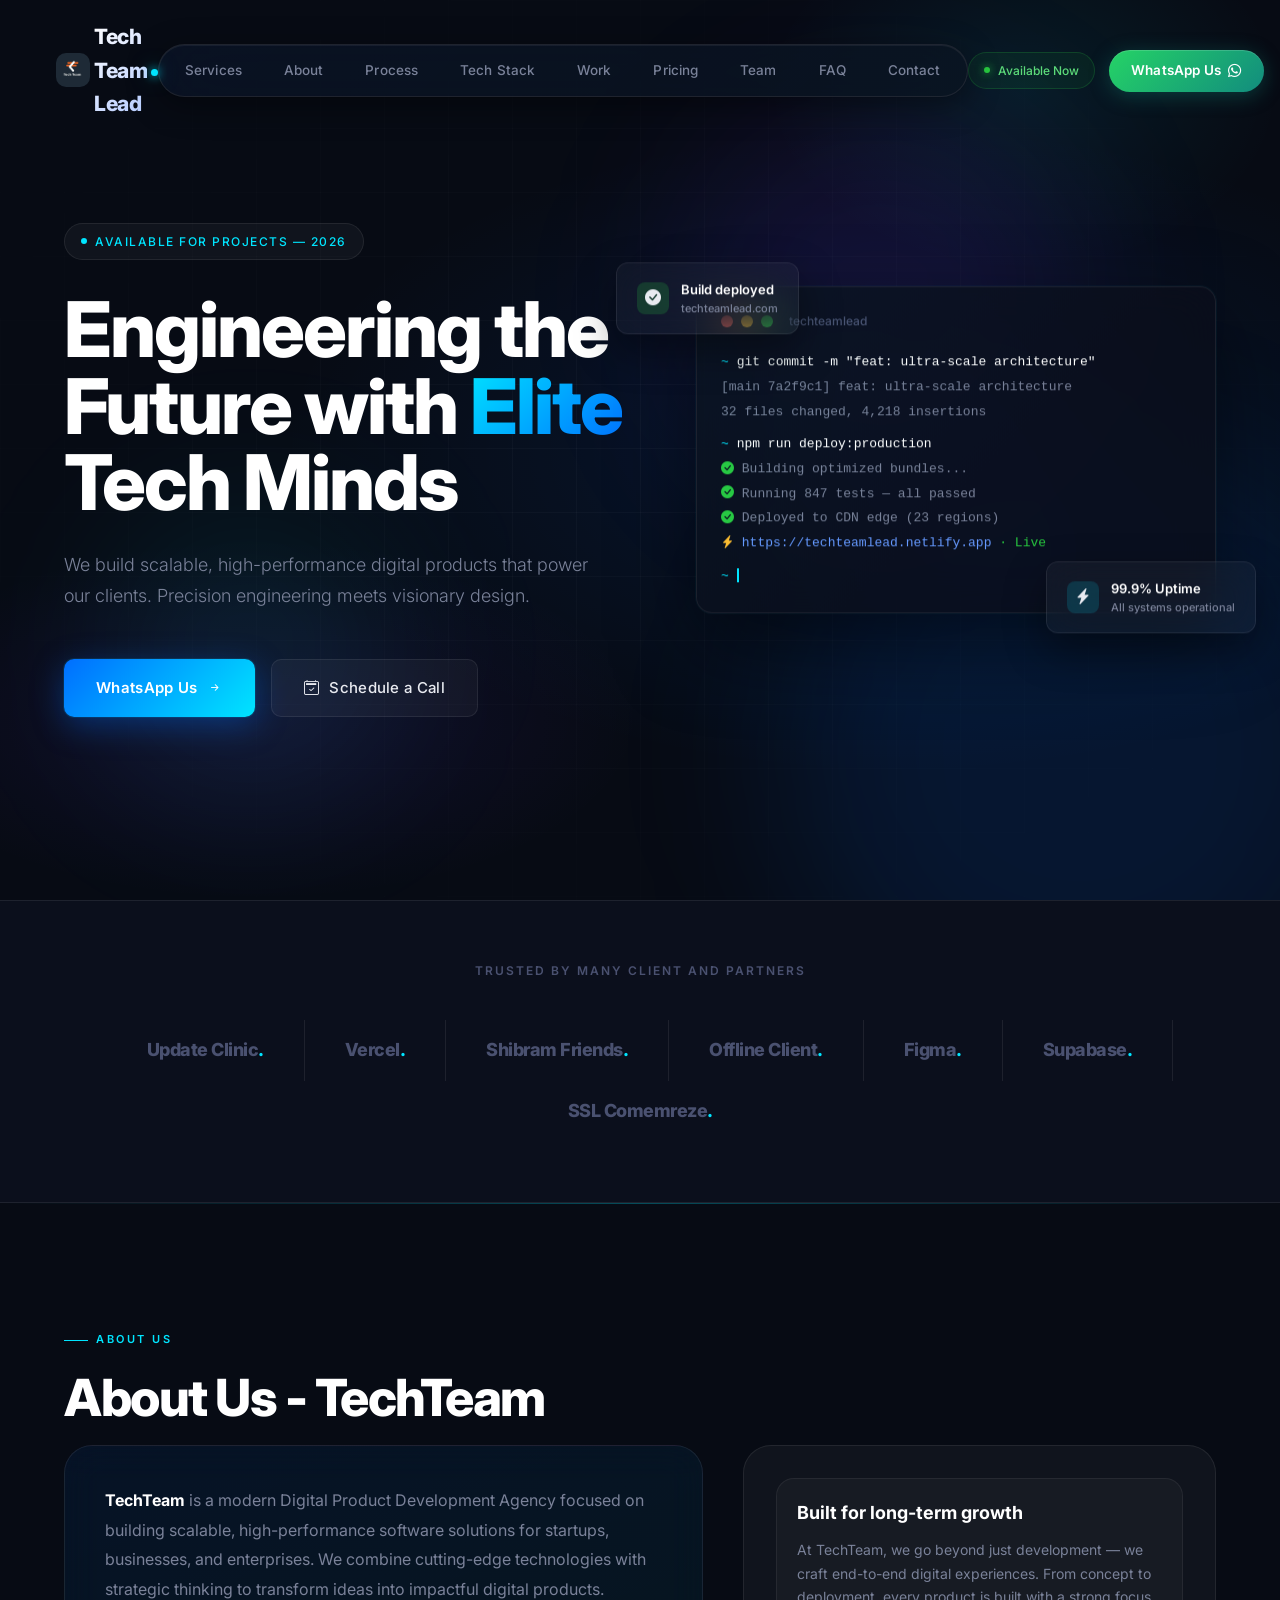
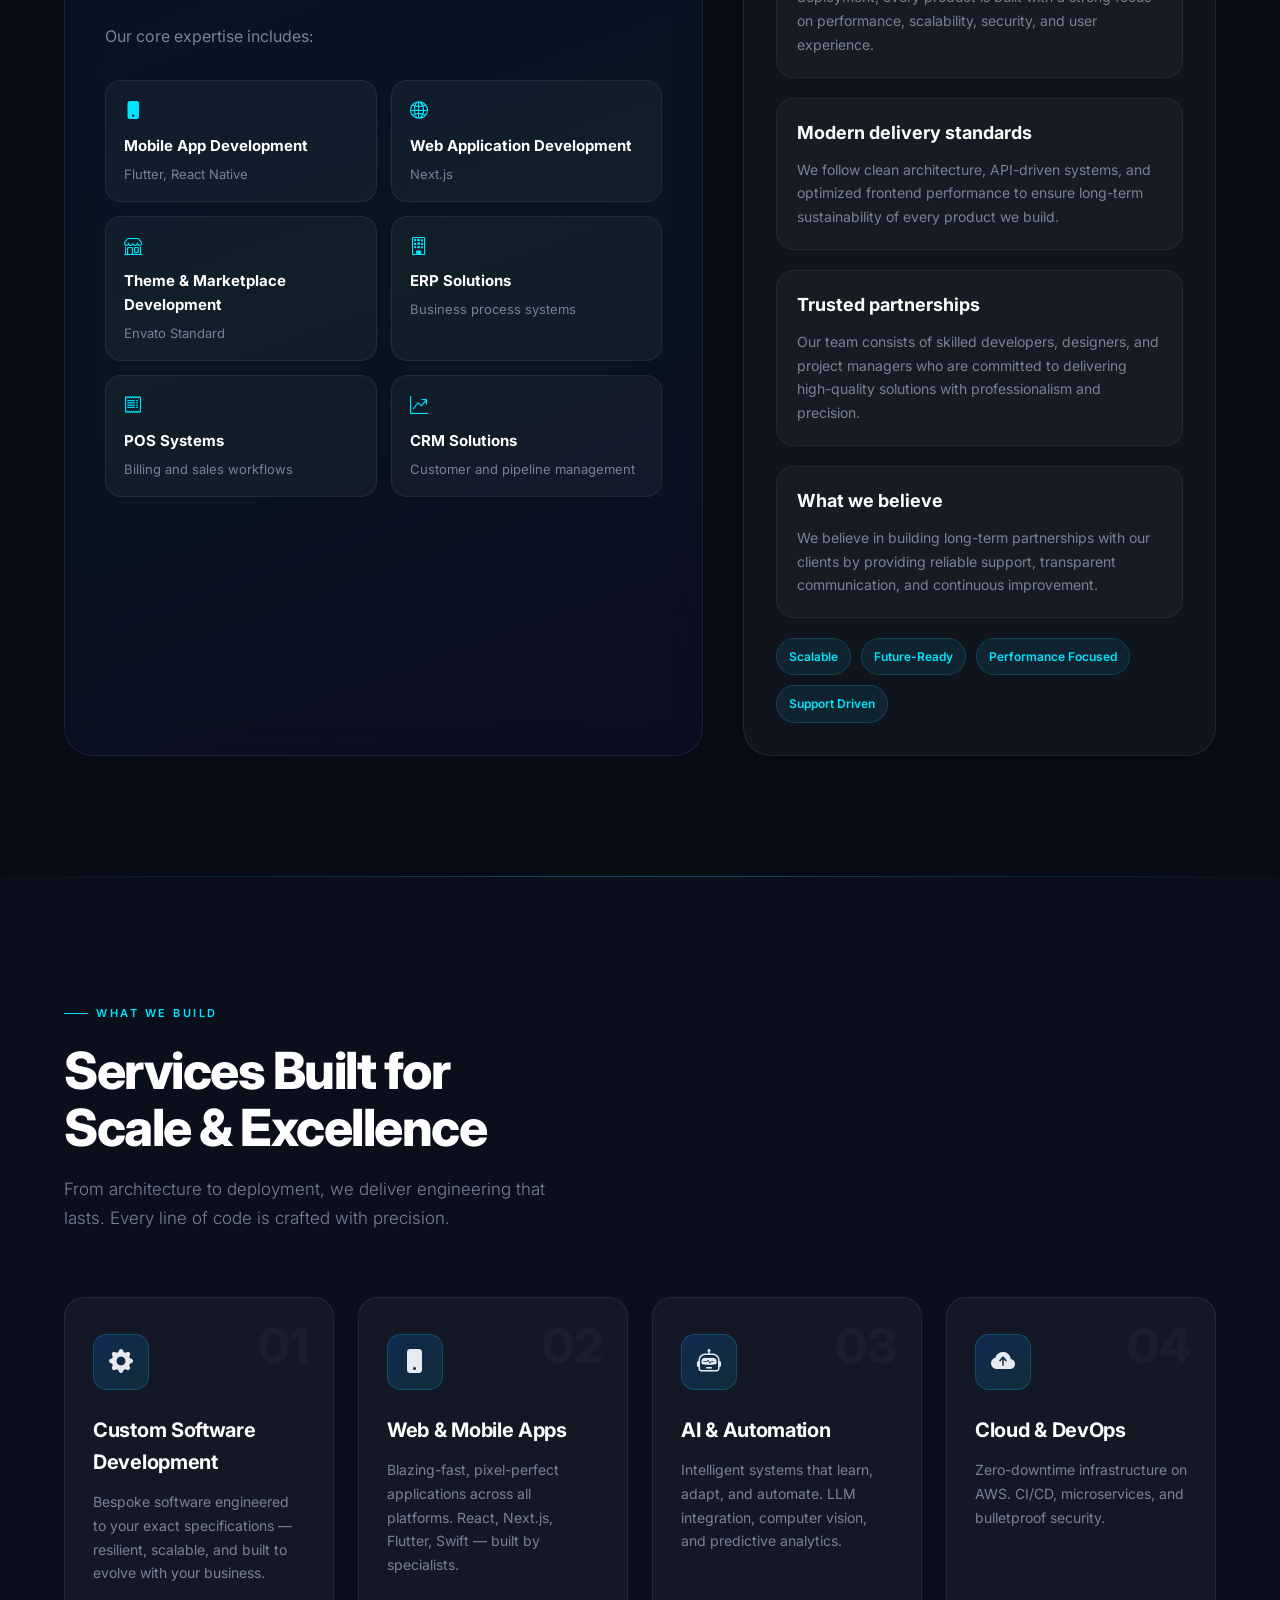
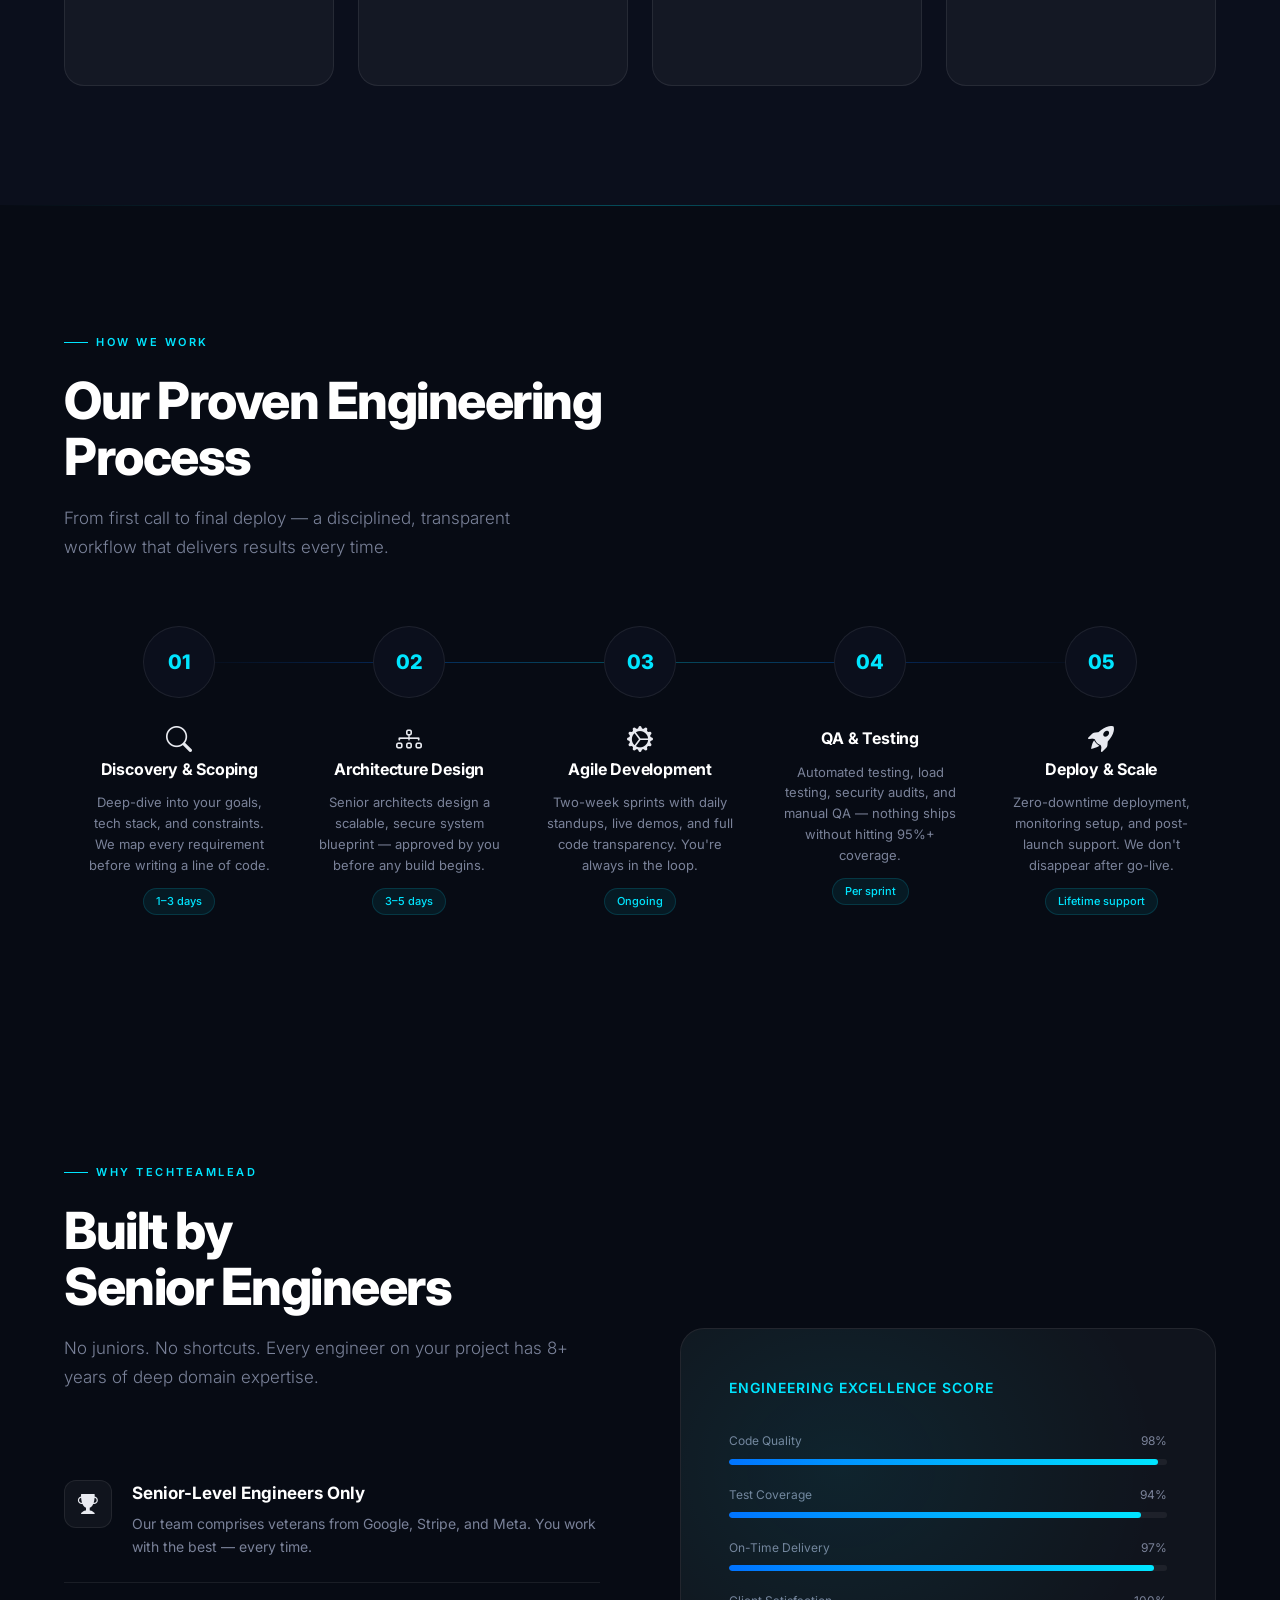
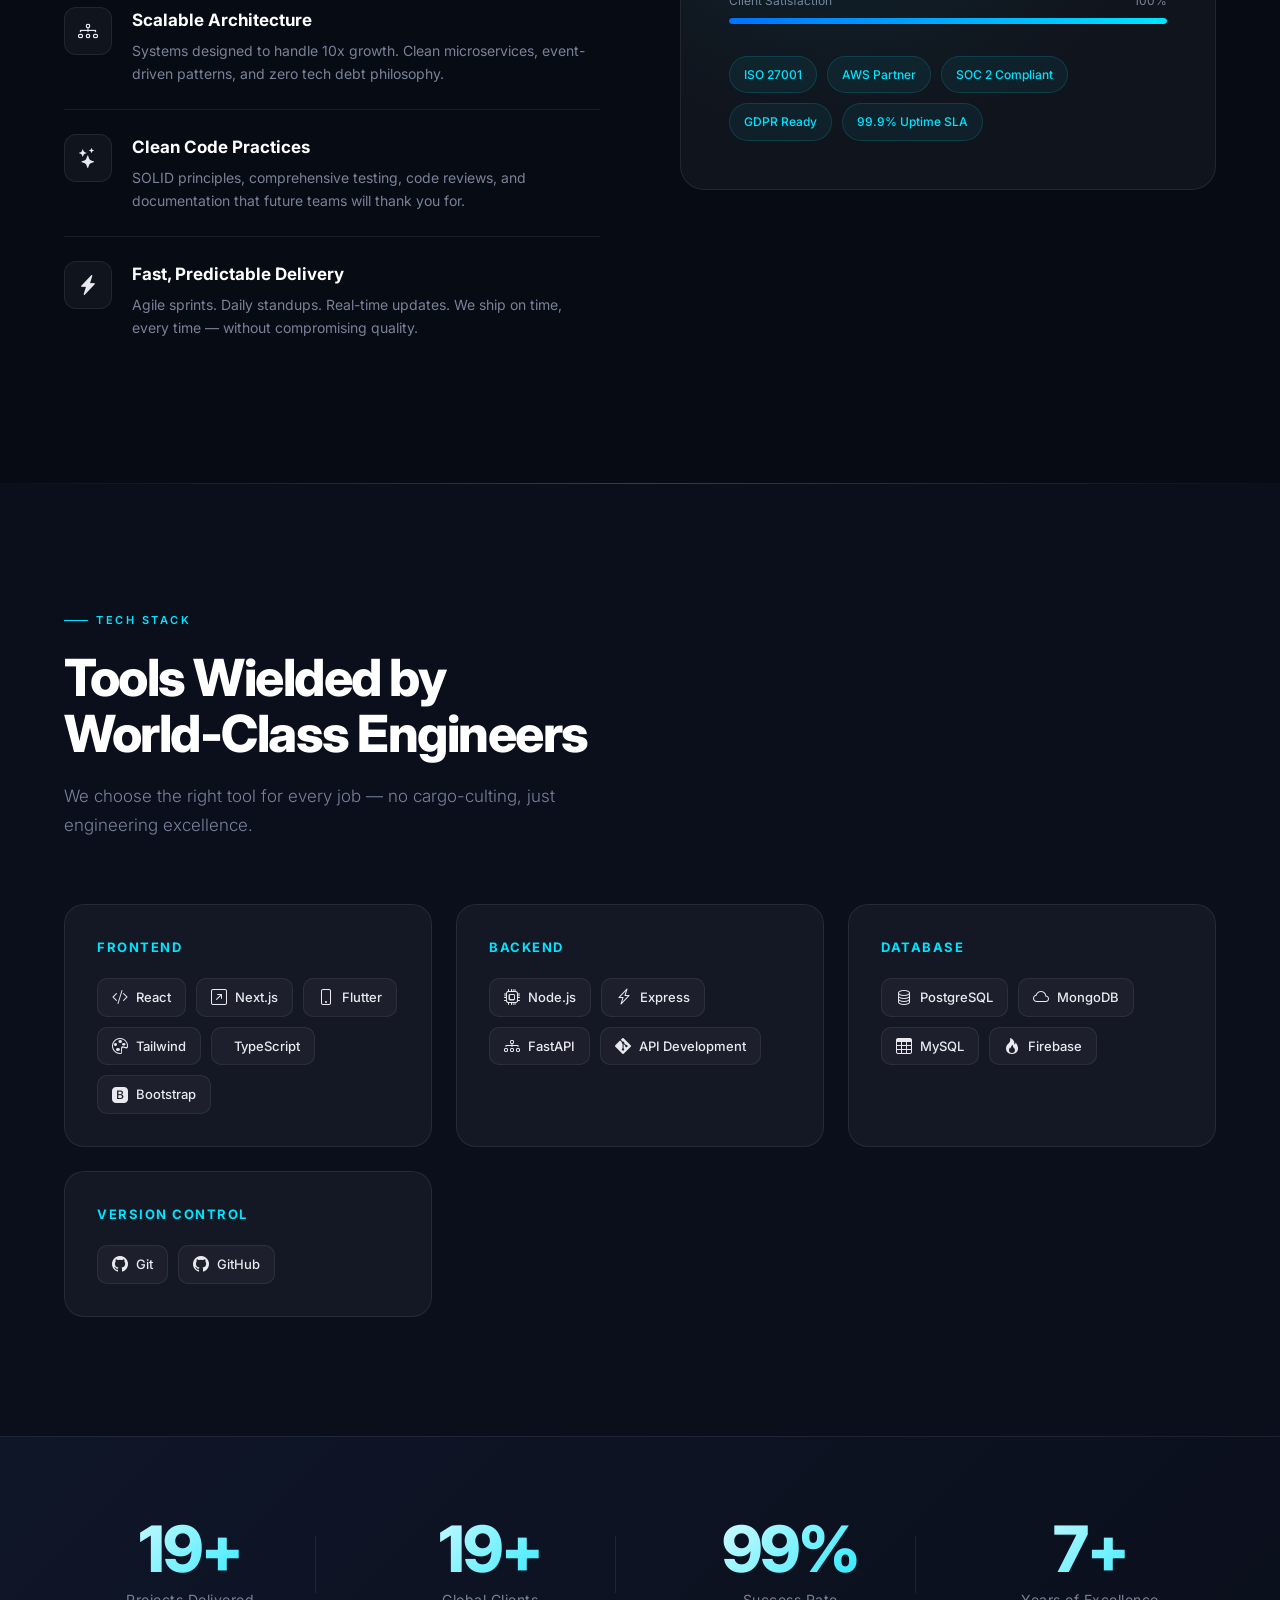
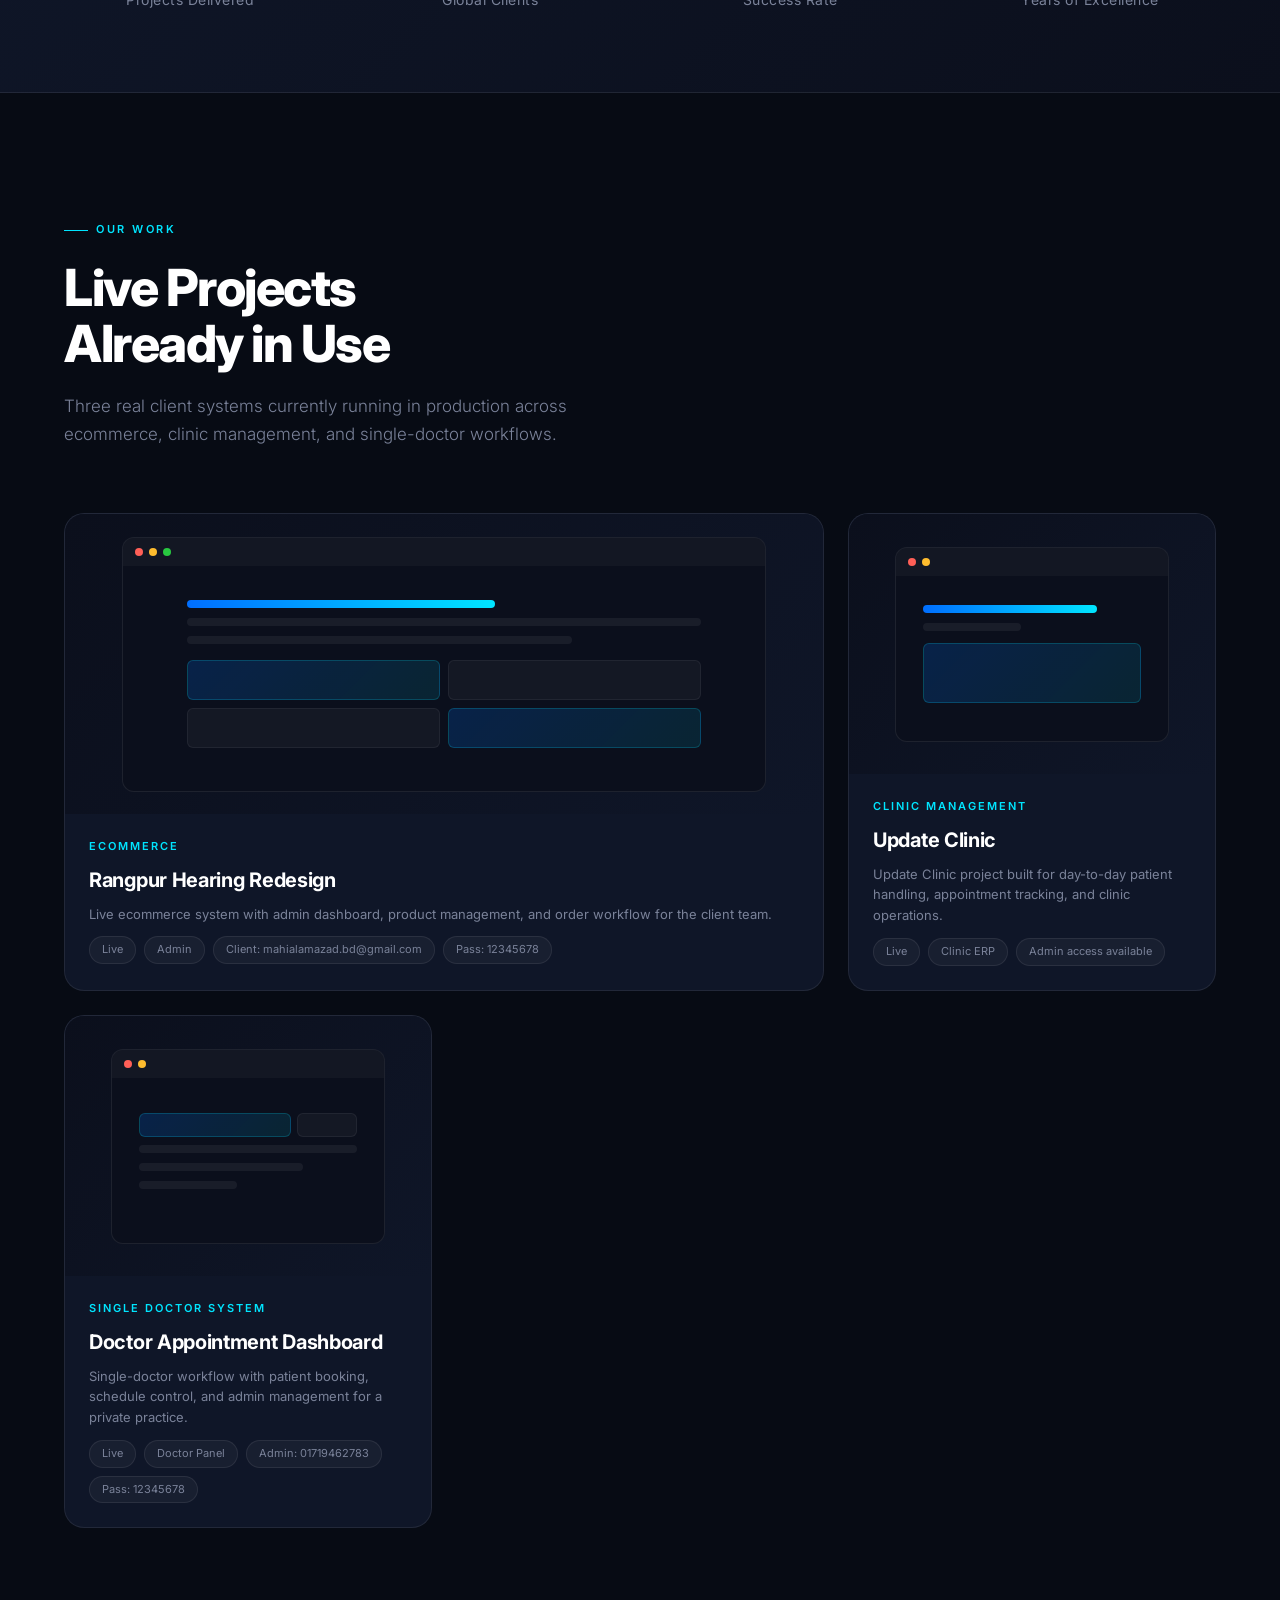
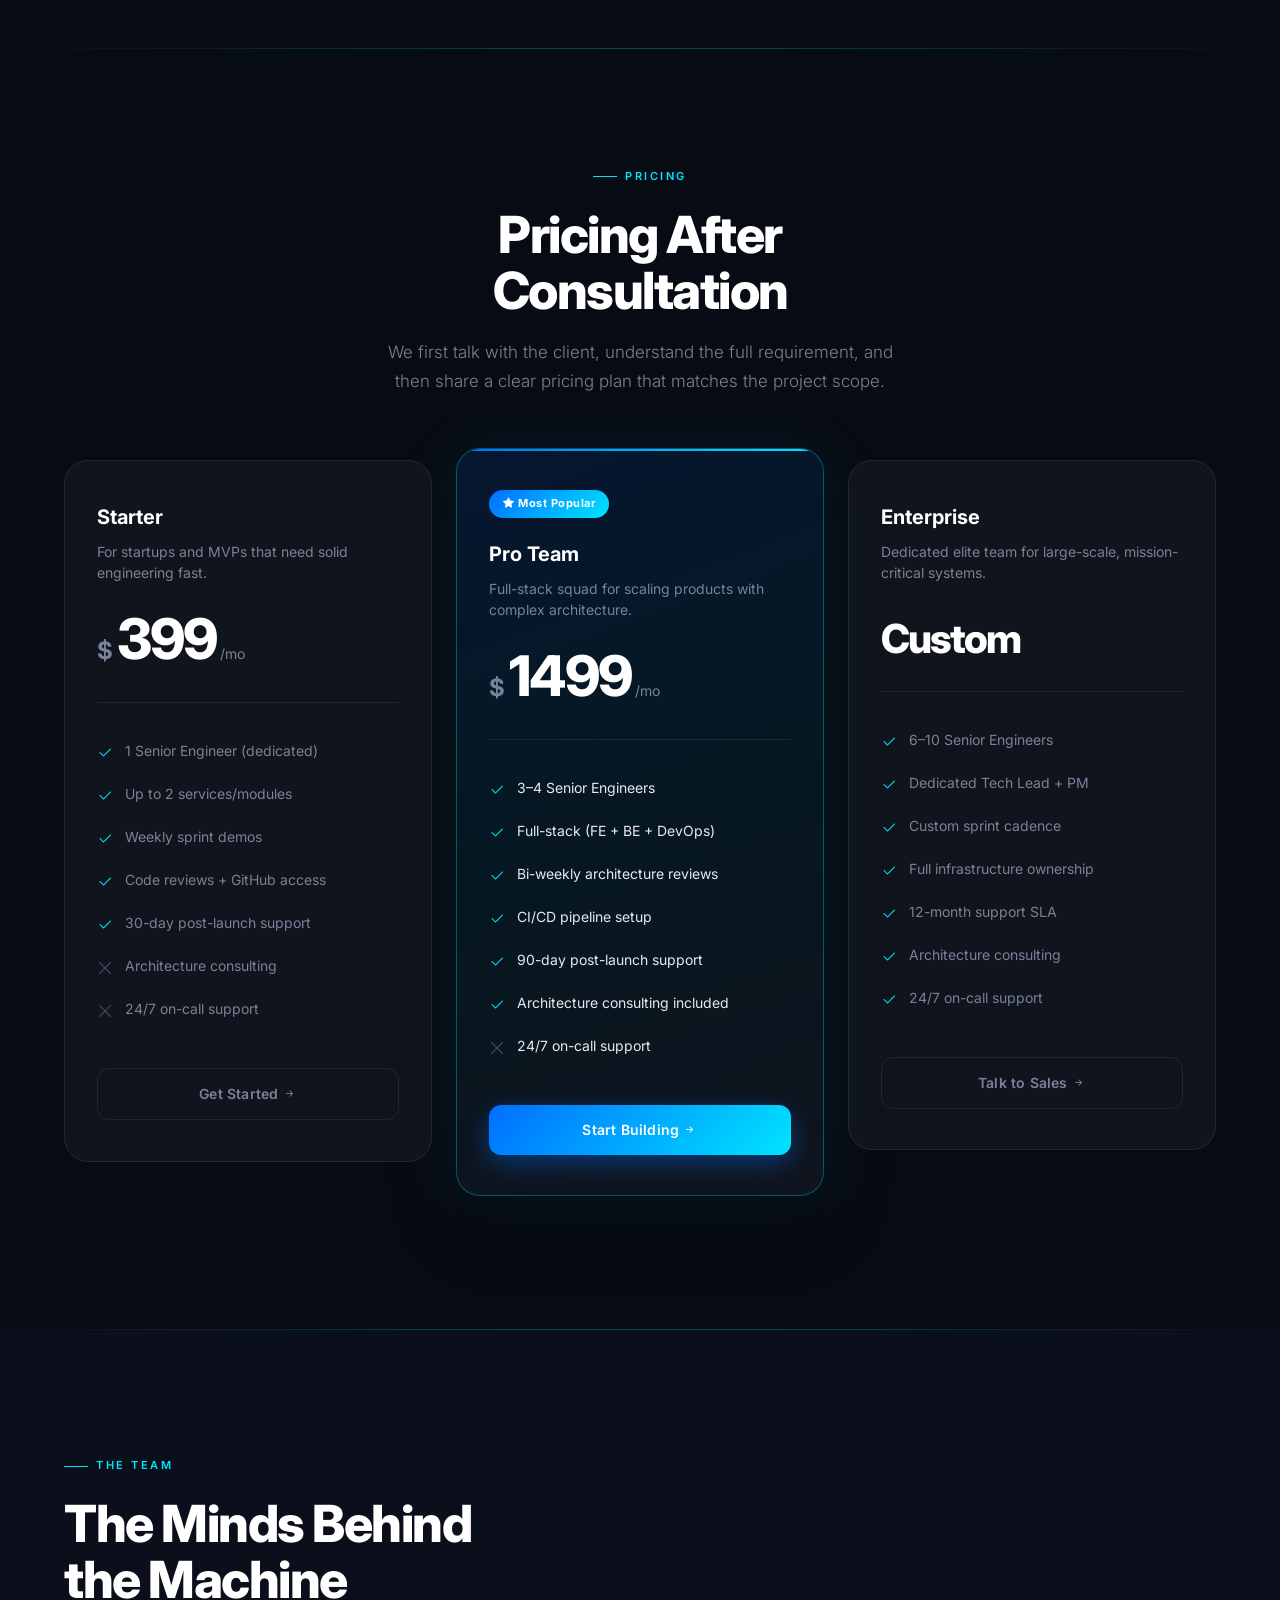
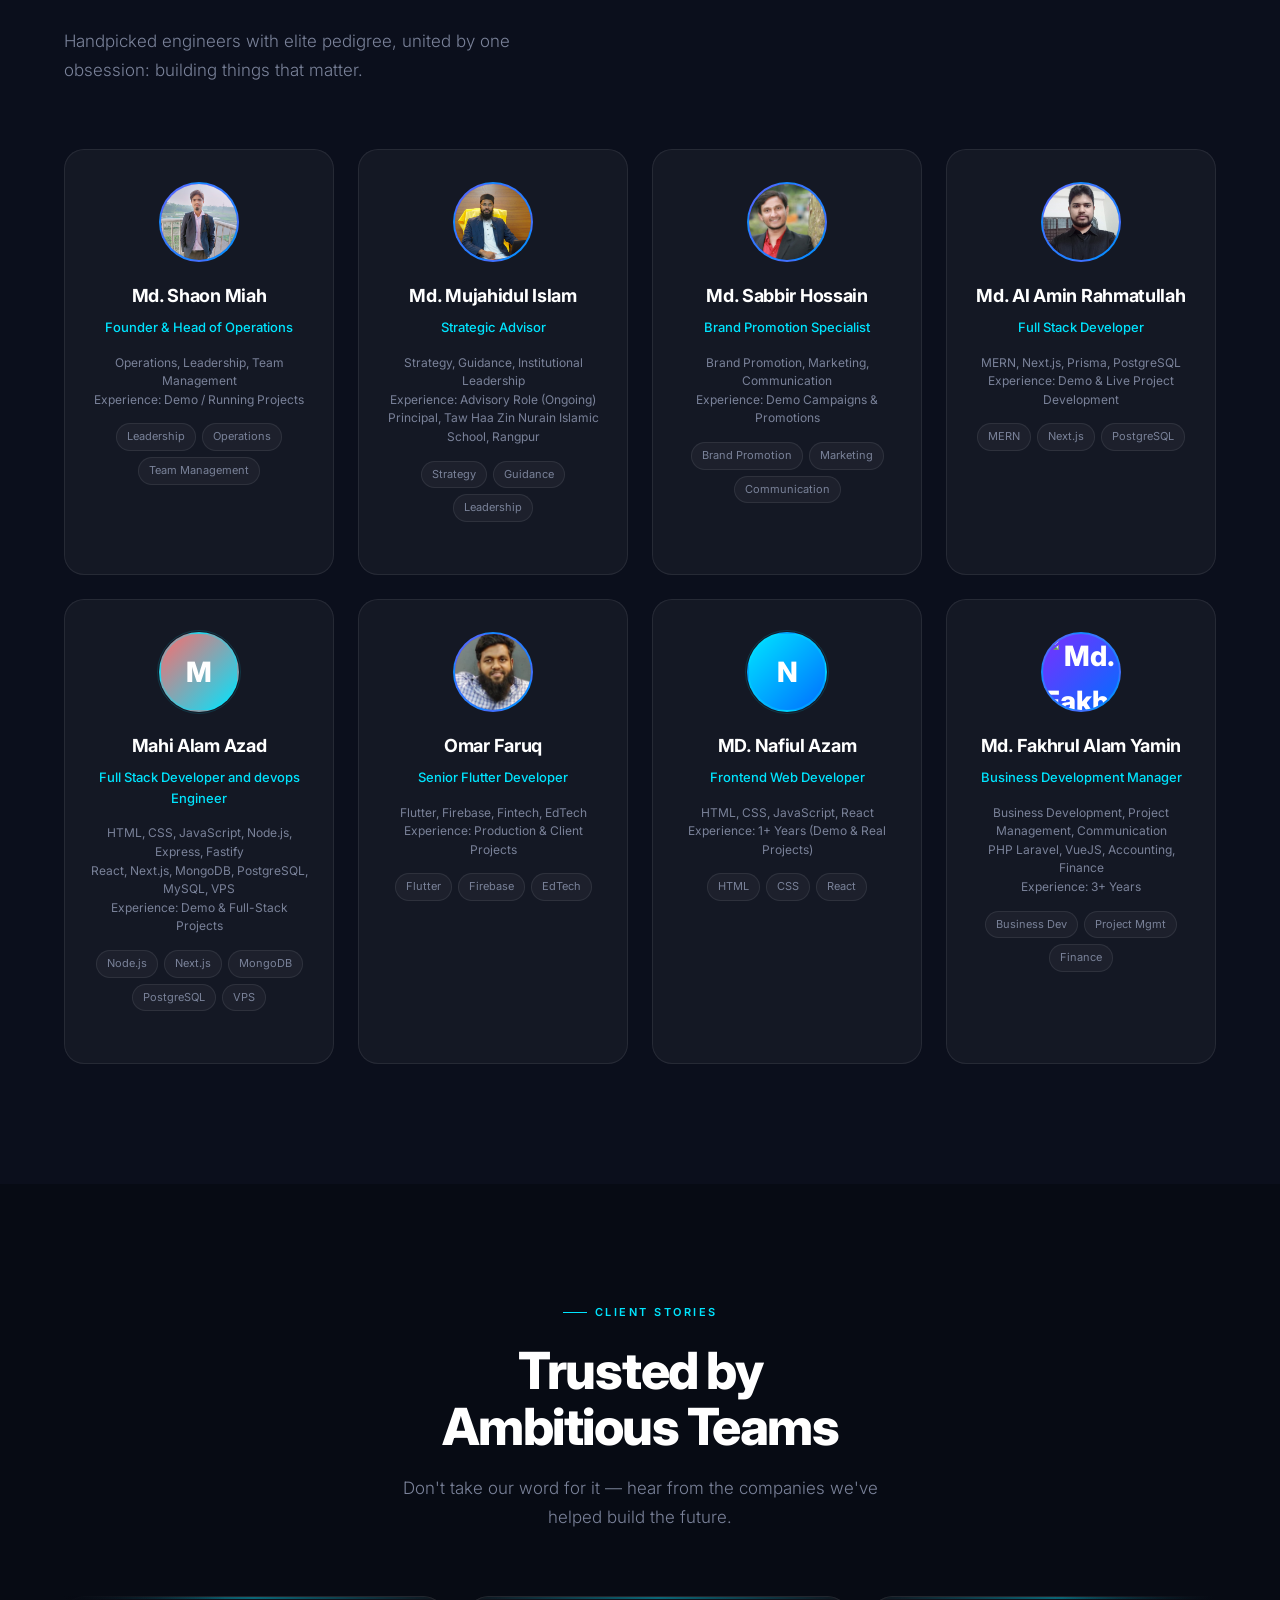
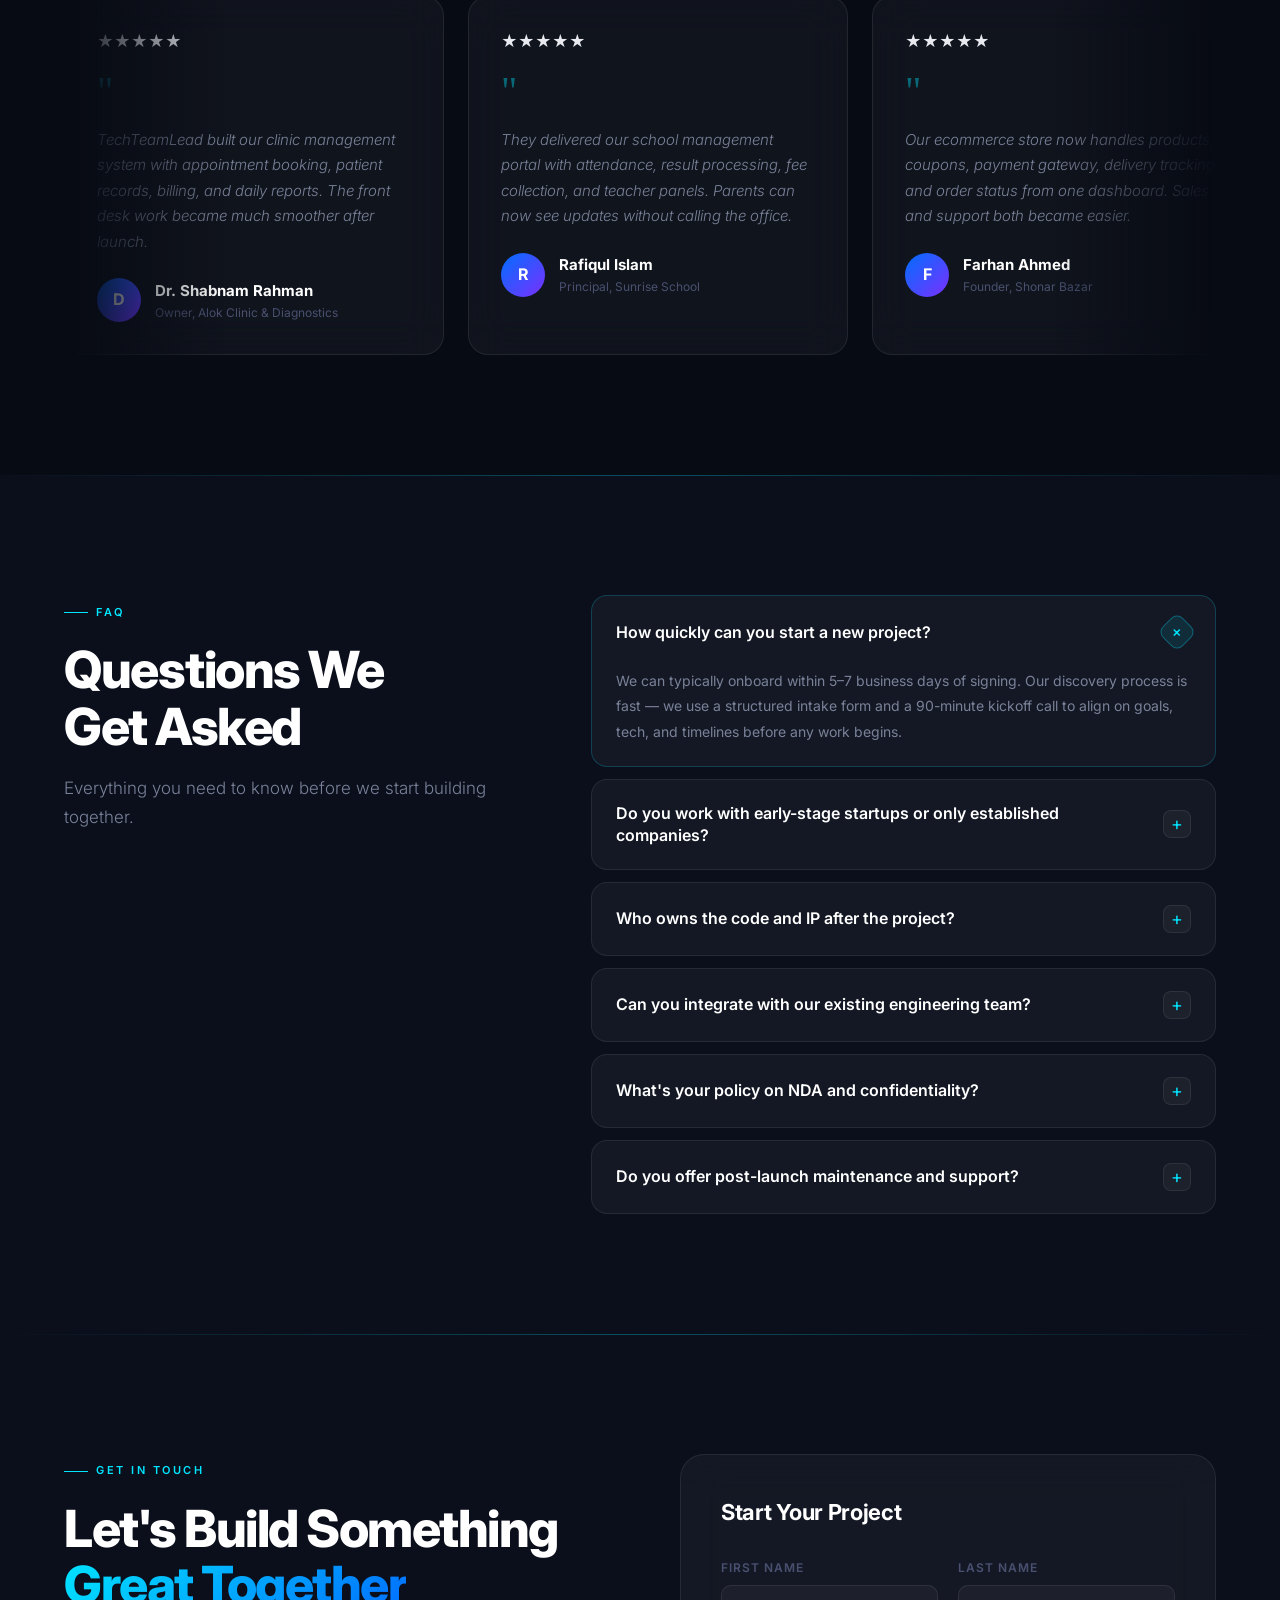
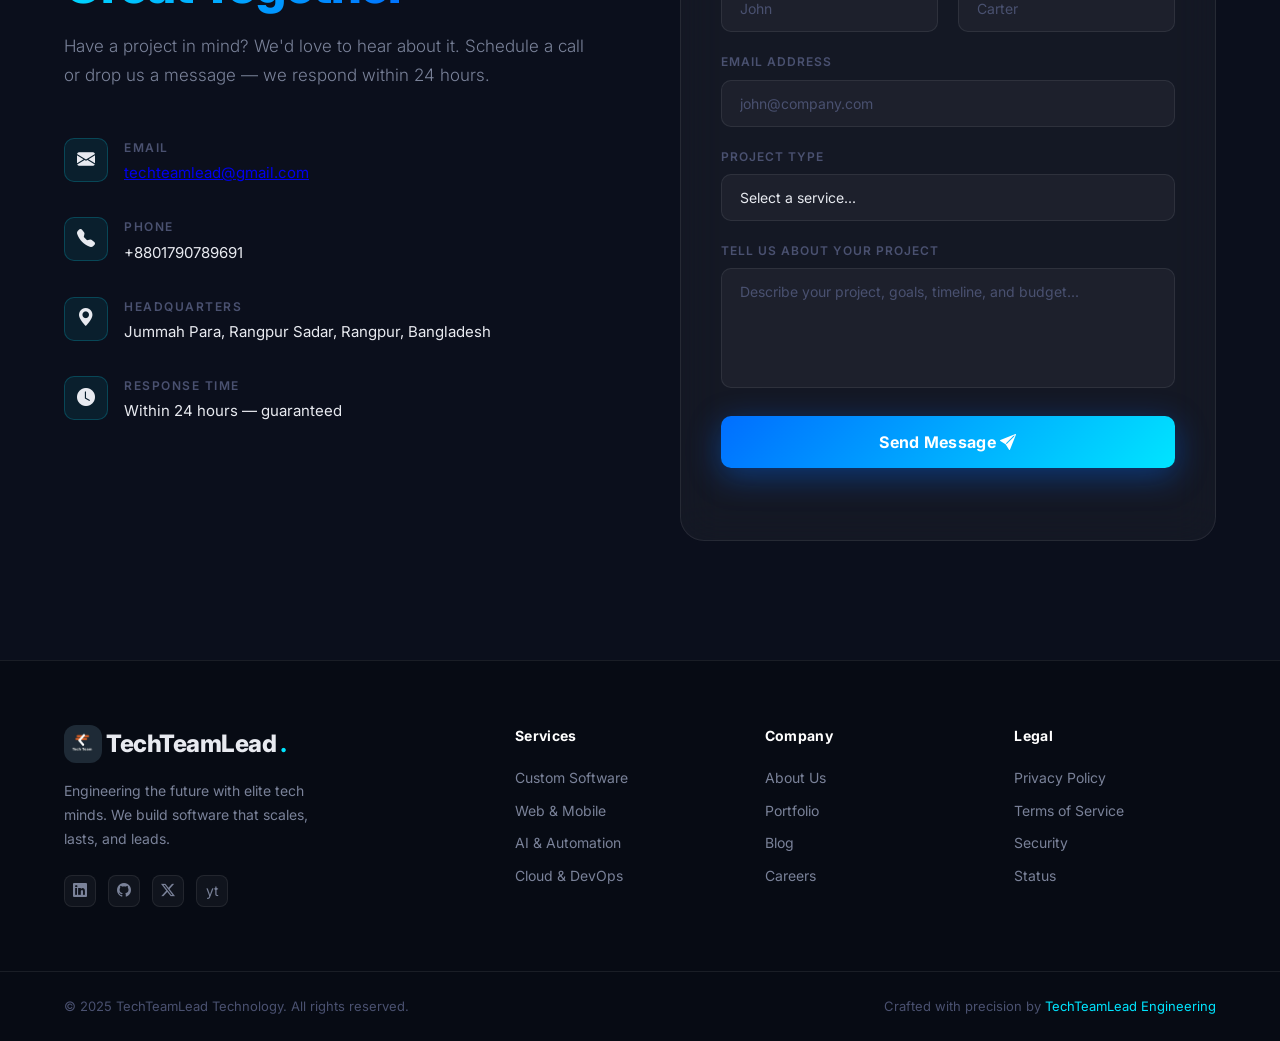
==== index.html @ 4267aa94 "not important commit" ====
<!doctype html>
<html lang="en">
  <head>
    <meta charset="UTF-8" />
    <meta name="viewport" content="width=device-width, initial-scale=1.0" />
    <title>TechTeamLead | Custom Software, Web Apps, AI & DevOps</title>
    <meta
      name="description"
      content="TechTeamLead builds scalable custom software, web and mobile apps, AI automation, cloud infrastructure, and DevOps solutions for modern businesses."
    />
    <meta
      name="keywords"
      content="tech team, techteam, tech team lead, TechTeamLead, teachteamleaad, custom software development, web app development, AI automation, cloud devops"
    />
    <meta name="robots" content="index,follow,max-image-preview:large" />
    <link rel="canonical" href="https://techteamlead.netlify.app/" />
    <meta name="author" content="TechTeamLead" />
    <meta name="application-name" content="TechTeamLead" />
    <meta name="apple-mobile-web-app-title" content="TechTeamLead" />
    <meta property="og:type" content="website" />
    <meta property="og:locale" content="en_US" />
    <meta
      property="og:title"
      content="TechTeamLead | Custom Software, Web Apps, AI & DevOps"
    />
    <meta
      property="og:description"
      content="TechTeamLead builds scalable custom software, web and mobile apps, AI automation, cloud infrastructure, and DevOps solutions for modern businesses."
    />
    <meta property="og:url" content="https://techteamlead.netlify.app/" />
    <meta property="og:image" content="/images/logo.jpeg" />
    <meta name="twitter:card" content="summary_large_image" />
    <meta
      name="twitter:title"
      content="TechTeamLead | Custom Software, Web Apps, AI & DevOps"
    />
    <meta
      name="twitter:description"
      content="TechTeamLead builds scalable custom software, web and mobile apps, AI automation, cloud infrastructure, and DevOps solutions for modern businesses."
    />
    <meta name="twitter:image" content="/images/logo.jpeg" />
    <meta name="theme-color" content="#070b14" />
    <link rel="icon" href="/images/logo.jpeg" />
    <link rel="apple-touch-icon" href="/images/logo.jpeg" />
    <script type="application/ld+json">
      {
        "@context": "https://schema.org",
        "@graph": [
          {
            "@type": "Organization",
            "name": "TechTeamLead",
            "url": "https://techteamlead.netlify.app/",
            "logo": "https://techteamlead.netlify.app/images/logo.jpeg"
          },
          {
            "@type": "WebSite",
            "name": "TechTeamLead",
            "url": "https://techteamlead.netlify.app/",
            "description": "TechTeamLead builds scalable custom software, web and mobile apps, AI automation, cloud infrastructure, and DevOps solutions for modern businesses."
          }
        ]
      }
    </script>
    <link rel="preconnect" href="https://fonts.googleapis.com" />
    <link
      href="https://fonts.googleapis.com/css2?family=Inter:wght@300;400;500;600;700;800&display=swap"
      rel="stylesheet"
    />
    <link
      rel="stylesheet"
      href="https://cdn.jsdelivr.net/npm/bootstrap-icons@1.11.3/font/bootstrap-icons.min.css"
    />
    <link rel="stylesheet" href="styles.css" />
  </head>
  <body>
    <!-- Cursor -->
    <div
      class="cursor"
      id="cursorDot"
      style="position: fixed; pointer-events: none; z-index: 9999"
    >
      <div
        style="
          width: 8px;
          height: 8px;
          background: #00e5ff;
          border-radius: 50%;
          transform: translate(-50%, -50%);
        "
      ></div>
    </div>
    <div
      class="cursor"
      id="cursorRing"
      style="position: fixed; pointer-events: none; z-index: 9998"
    >
      <div
        style="
          width: 40px;
          height: 40px;
          border: 1px solid rgba(0, 229, 255, 0.5);
          border-radius: 50%;
          transform: translate(-50%, -50%);
          transition: all 0.12s;
        "
      ></div>
    </div>

    <!-- NAV -->
    <header class="nav-wrapper" id="navbar">
      <a href="#hero" class="nav-logo">
        <img
          class="brand-mark"
          src="images/logo.jpeg"
          alt="TechTeamLead logo"
        />
        <span class="nav-logo-text">Tech Team Lead</span>
        <span class="nav-logo-dot"></span>
      </a>

      <nav class="nav-pill" id="navPill">
        <div class="nav-hover-bg" id="navHoverBg"></div>
        <a href="#services" class="active">Services</a>
        <a href="#about">About</a>
        <a href="#process">Process</a>
        <a href="#techstack">Tech Stack</a>
        <a href="#portfolio">Work</a>
        <a href="#pricing">Pricing</a>
        <a href="#team">Team</a>
        <a href="#faq">FAQ</a>
        <a href="#contact">Contact</a>
      </nav>

      <div class="nav-right">
        <div class="nav-status">
          <span class="nav-status-dot"></span>
          Available Now
        </div>
        <a
          href="https://wa.me/8801790789691?text=Hi%20TechTeamLead%2C%20I%27d%20like%20to%20start%20a%20project."
          class="nav-cta whatsapp-cta"
          target="_blank"
          rel="noopener noreferrer"
        >
          WhatsApp Us
          <i class="nav-cta-arrow bi bi-whatsapp" aria-hidden="true"></i>
        </a>
        <button
          class="nav-hamburger"
          id="hamburgerBtn"
          onclick="toggleMobileMenu()"
        >
          <span></span><span></span><span></span>
        </button>
      </div>
    </header>

    <!-- Mobile menu -->
    <div class="nav-mobile" id="mobileMenu">
      <div class="nav-mobile-header">
        <div class="nav-mobile-brand">
          <span>TechTeamLead</span>
          <span>Mobile Menu</span>
        </div>
      </div>

      <a href="#services" onclick="toggleMobileMenu(false)">Services</a>
      <a href="#about" onclick="toggleMobileMenu(false)">About</a>
      <a href="#process" onclick="toggleMobileMenu(false)">Process</a>
      <a href="#techstack" onclick="toggleMobileMenu(false)">Tech Stack</a>
      <a href="#portfolio" onclick="toggleMobileMenu(false)">Work</a>
      <a href="#pricing" onclick="toggleMobileMenu(false)">Pricing</a>
      <a href="#team" onclick="toggleMobileMenu(false)">Team</a>
      <a href="#faq" onclick="toggleMobileMenu(false)">FAQ</a>
      <a href="#contact" onclick="toggleMobileMenu(false)">Contact</a>

      <div class="nav-mobile-footer">
        <a
          href="https://wa.me/8801790789691?text=Hi%20TechTeamLead%2C%20I%27d%20like%20to%20start%20a%20project."
          class="nav-cta whatsapp-cta nav-mobile-cta"
          target="_blank"
          rel="noopener noreferrer"
          onclick="toggleMobileMenu(false)"
          >WhatsApp Us <i class="bi bi-whatsapp" aria-hidden="true"></i
        ></a>
        <div style="margin-top: 12px">
          Fast replies · Premium delivery · Bangladesh based
        </div>
      </div>
    </div>

    <!-- HERO -->
    <section class="hero" id="hero">
      <div class="hero-bg"></div>
      <div class="hero-grid"></div>
      <div class="hero-orb hero-orb-1"></div>
      <div class="hero-orb hero-orb-2"></div>
      <div class="hero-orb hero-orb-3"></div>

      <div class="hero-content">
        <div class="hero-badge">
          <span class="hero-badge-dot"></span>
          Available for Projects — 2026
        </div>
        <h1 class="hero-h1">
          Engineering the<br />
          Future with <span class="accent-word">Elite</span><br />
          Tech Minds
        </h1>
        <p class="hero-sub">
          We build scalable, high-performance digital products that power our
          clients. Precision engineering meets visionary design.
        </p>
        <div class="hero-ctas">
          <a
            href="https://wa.me/8801790789691?text=Hi%20TechTeamLead%2C%20I%27d%20like%20to%20start%20a%20project."
            class="btn-primary whatsapp-cta"
            target="_blank"
            rel="noopener noreferrer"
          >
            <span>WhatsApp Us</span>
            <i class="bi bi-arrow-right-short" aria-hidden="true"></i>
          </a>
          <a href="#team" class="btn-secondary">
            <i class="bi bi-calendar2-check" aria-hidden="true"></i>
            <span>Schedule a Call</span>
          </a>
        </div>
      </div>

      <div class="hero-visual">
        <div class="float-card float-card-1">
          <div class="float-icon fi-green">
            <i class="bi bi-check-circle-fill" aria-hidden="true"></i>
          </div>
          <div>
            <div style="font-size: 13px; color: #fff; font-weight: 600">
              Build deployed
            </div>
            <div style="font-size: 11px; color: #7a8299">techteamlead.com</div>
          </div>
        </div>
        <div class="hero-terminal">
          <div class="terminal-header">
            <div class="terminal-dot td1"></div>
            <div class="terminal-dot td2"></div>
            <div class="terminal-dot td3"></div>
            <span class="terminal-title">techteamlead</span>
          </div>
          <div class="terminal-line">
            <span class="tl-prompt">~</span>
            <span class="tl-cmd"
              >git commit -m "feat: ultra-scale architecture"</span
            >
          </div>
          <div class="terminal-line">
            <span class="tl-out"
              >[main 7a2f9c1] feat: ultra-scale architecture</span
            >
          </div>
          <div class="terminal-line">
            <span class="tl-out"> 32 files changed, 4,218 insertions</span>
          </div>
          <div class="terminal-line" style="margin-top: 8px">
            <span class="tl-prompt">~</span>
            <span class="tl-cmd">npm run deploy:production</span>
          </div>
          <div class="terminal-line">
            <span class="tl-green"
              ><i class="bi bi-check-circle-fill" aria-hidden="true"></i
            ></span>
            <span class="tl-out">Building optimized bundles...</span>
          </div>
          <div class="terminal-line">
            <span class="tl-green"
              ><i class="bi bi-check-circle-fill" aria-hidden="true"></i
            ></span>
            <span class="tl-out">Running 847 tests — all passed</span>
          </div>
          <div class="terminal-line">
            <span class="tl-green"
              ><i class="bi bi-check-circle-fill" aria-hidden="true"></i
            ></span>
            <span class="tl-out">Deployed to CDN edge (23 regions)</span>
          </div>
          <div class="terminal-line">
            <span class="tl-yellow"
              ><i class="bi bi-lightning-charge-fill" aria-hidden="true"></i
            ></span>
            <span class="tl-blue">https://techteamlead.netlify.app</span>
            <span class="tl-green">· Live</span>
          </div>
          <div class="terminal-line" style="margin-top: 8px">
            <span class="tl-prompt">~</span> <span class="cursor-blink"></span>
          </div>
        </div>
        <div class="float-card float-card-2">
          <div class="float-icon fi-blue">
            <i class="bi bi-lightning-charge-fill" aria-hidden="true"></i>
          </div>
          <div>
            <div style="font-size: 13px; color: #fff; font-weight: 600">
              99.9% Uptime
            </div>
            <div style="font-size: 11px; color: #7a8299">
              All systems operational
            </div>
          </div>
        </div>
      </div>
    </section>

    <!-- need to edit -->
    <!-- TRUSTED BY -->
    <section class="trusted" id="trusted">
      <div class="trusted-label">Trusted by many client and partners</div>
      <div class="trusted-logos">
        <div class="trusted-logo-item">Update Clinic<span>.</span></div>
        <div class="trusted-logo-item">Vercel<span>.</span></div>
        <div class="trusted-logo-item">Shibram Friends<span>.</span></div>
        <div class="trusted-logo-item">Offline Client<span>.</span></div>
        <div class="trusted-logo-item">Figma<span>.</span></div>
        <div class="trusted-logo-item">Supabase<span>.</span></div>
        <div class="trusted-logo-item">SSL Comemreze<span>.</span></div>
      </div>
    </section>

    <!-- ABOUT -->
    <section class="about" id="about">
      <div class="glow-line" style="top: 0"></div>
      <div class="section-label">About Us</div>
      <h2 class="section-h2">About Us - TechTeam</h2>
      <div class="about-inner">
        <div class="about-copy reveal">
          <p>
            <strong>TechTeam</strong> is a modern Digital Product Development
            Agency focused on building scalable, high-performance software
            solutions for startups, businesses, and enterprises. We combine
            cutting-edge technologies with strategic thinking to transform ideas
            into impactful digital products.
          </p>
          <p>Our core expertise includes:</p>
          <div class="about-points">
            <div class="about-point">
              <i class="bi bi-phone-fill" aria-hidden="true"></i>
              <h3>Mobile App Development</h3>
              <p>Flutter, React Native</p>
            </div>
            <div class="about-point">
              <i class="bi bi-globe2" aria-hidden="true"></i>
              <h3>Web Application Development</h3>
              <p>Next.js</p>
            </div>
            <div class="about-point">
              <i class="bi bi-shop" aria-hidden="true"></i>
              <h3>Theme & Marketplace Development</h3>
              <p>Envato Standard</p>
            </div>
            <div class="about-point">
              <i class="bi bi-building" aria-hidden="true"></i>
              <h3>ERP Solutions</h3>
              <p>Business process systems</p>
            </div>
            <div class="about-point">
              <i class="bi bi-receipt" aria-hidden="true"></i>
              <h3>POS Systems</h3>
              <p>Billing and sales workflows</p>
            </div>
            <div class="about-point">
              <i class="bi bi-graph-up-arrow" aria-hidden="true"></i>
              <h3>CRM Solutions</h3>
              <p>Customer and pipeline management</p>
            </div>
          </div>
        </div>
        <div class="about-panel reveal reveal-delay-1">
          <div class="about-panel-card">
            <div class="about-panel-title">Built for long-term growth</div>
            <div class="about-panel-text">
              At TechTeam, we go beyond just development — we craft end-to-end
              digital experiences. From concept to deployment, every product is
              built with a strong focus on performance, scalability, security,
              and user experience.
            </div>
          </div>
          <div class="about-panel-card">
            <div class="about-panel-title">Modern delivery standards</div>
            <div class="about-panel-text">
              We follow clean architecture, API-driven systems, and optimized
              frontend performance to ensure long-term sustainability of every
              product we build.
            </div>
          </div>
          <div class="about-panel-card">
            <div class="about-panel-title">Trusted partnerships</div>
            <div class="about-panel-text">
              Our team consists of skilled developers, designers, and project
              managers who are committed to delivering high-quality solutions
              with professionalism and precision.
            </div>
          </div>
          <div class="about-panel-card">
            <div class="about-panel-title">What we believe</div>
            <div class="about-panel-text">
              We believe in building long-term partnerships with our clients by
              providing reliable support, transparent communication, and
              continuous improvement.
            </div>
          </div>
          <div class="about-badges">
            <span class="about-badge">Scalable</span>
            <span class="about-badge">Future-Ready</span>
            <span class="about-badge">Performance Focused</span>
            <span class="about-badge">Support Driven</span>
          </div>
        </div>
      </div>
    </section>

    <!-- SERVICES -->
    <section class="services" id="services">
      <div class="glow-line" style="top: 0"></div>
      <div class="section-label">What We Build</div>
      <h2 class="section-h2">Services Built for<br />Scale & Excellence</h2>
      <p class="section-sub">
        From architecture to deployment, we deliver engineering that lasts.
        Every line of code is crafted with precision.
      </p>

      <div class="services-grid">
        <div class="service-card reveal">
          <div class="service-num">01</div>
          <div class="service-icon">
            <i class="bi bi-gear-fill" aria-hidden="true"></i>
          </div>
          <h3 class="service-h3">Custom Software Development</h3>
          <p class="service-p">
            Bespoke software engineered to your exact specifications —
            resilient, scalable, and built to evolve with your business.
          </p>
          <i
            class="service-arrow bi bi-arrow-right-short"
            aria-hidden="true"
          ></i>
        </div>
        <div class="service-card reveal reveal-delay-1">
          <div class="service-num">02</div>
          <div class="service-icon">
            <i class="bi bi-phone-fill" aria-hidden="true"></i>
          </div>
          <h3 class="service-h3">Web & Mobile Apps</h3>
          <p class="service-p">
            Blazing-fast, pixel-perfect applications across all platforms.
            React, Next.js, Flutter, Swift — built by specialists.
          </p>
          <i
            class="service-arrow bi bi-arrow-right-short"
            aria-hidden="true"
          ></i>
        </div>
        <div class="service-card reveal reveal-delay-2">
          <div class="service-num">03</div>
          <div class="service-icon">
            <i class="bi bi-robot" aria-hidden="true"></i>
          </div>
          <h3 class="service-h3">AI & Automation</h3>
          <p class="service-p">
            Intelligent systems that learn, adapt, and automate. LLM
            integration, computer vision, and predictive analytics.
          </p>
          <i
            class="service-arrow bi bi-arrow-right-short"
            aria-hidden="true"
          ></i>
        </div>
        <div class="service-card reveal reveal-delay-3">
          <div class="service-num">04</div>
          <div class="service-icon">
            <i class="bi bi-cloud-arrow-up-fill" aria-hidden="true"></i>
          </div>
          <h3 class="service-h3">Cloud & DevOps</h3>
          <p class="service-p">
            Zero-downtime infrastructure on AWS. CI/CD, microservices, and
            bulletproof security.
          </p>
          <i
            class="service-arrow bi bi-arrow-right-short"
            aria-hidden="true"
          ></i>
        </div>
      </div>
    </section>

    <!-- PROCESS -->
    <section class="process" id="process">
      <div class="glow-line" style="top: 0"></div>
      <div class="section-label">How We Work</div>
      <h2 class="section-h2">Our Proven Engineering<br />Process</h2>
      <p class="section-sub">
        From first call to final deploy — a disciplined, transparent workflow
        that delivers results every time.
      </p>

      <div class="process-grid">
        <div class="process-step reveal">
          <div class="process-num-wrap">
            <span class="process-num">01</span>
          </div>
          <div class="process-icon">
            <i class="bi bi-search" aria-hidden="true"></i>
          </div>
          <div class="process-title">Discovery & Scoping</div>
          <p class="process-desc">
            Deep-dive into your goals, tech stack, and constraints. We map every
            requirement before writing a line of code.
          </p>
          <span class="process-tag">1–3 days</span>
        </div>
        <div class="process-step reveal reveal-delay-1">
          <div class="process-num-wrap">
            <span class="process-num">02</span>
          </div>
          <div class="process-icon">
            <i class="bi bi-diagram-3" aria-hidden="true"></i>
          </div>
          <div class="process-title">Architecture Design</div>
          <p class="process-desc">
            Senior architects design a scalable, secure system blueprint —
            approved by you before any build begins.
          </p>
          <span class="process-tag">3–5 days</span>
        </div>
        <div class="process-step reveal reveal-delay-2">
          <div class="process-num-wrap">
            <span class="process-num">03</span>
          </div>
          <div class="process-icon">
            <i class="bi bi-gear-wide-connected" aria-hidden="true"></i>
          </div>
          <div class="process-title">Agile Development</div>
          <p class="process-desc">
            Two-week sprints with daily standups, live demos, and full code
            transparency. You're always in the loop.
          </p>
          <span class="process-tag">Ongoing</span>
        </div>
        <div class="process-step reveal reveal-delay-3">
          <div class="process-num-wrap">
            <span class="process-num">04</span>
          </div>
          <div class="process-icon">
            <i class="bi bi-flask" aria-hidden="true"></i>
          </div>
          <div class="process-title">QA & Testing</div>
          <p class="process-desc">
            Automated testing, load testing, security audits, and manual QA —
            nothing ships without hitting 95%+ coverage.
          </p>
          <span class="process-tag">Per sprint</span>
        </div>
        <div class="process-step reveal reveal-delay-4">
          <div class="process-num-wrap">
            <span class="process-num">05</span>
          </div>
          <div class="process-icon">
            <i class="bi bi-rocket-takeoff-fill" aria-hidden="true"></i>
          </div>
          <div class="process-title">Deploy & Scale</div>
          <p class="process-desc">
            Zero-downtime deployment, monitoring setup, and post-launch support.
            We don't disappear after go-live.
          </p>
          <span class="process-tag">Lifetime support</span>
        </div>
      </div>
    </section>

    <!-- WHY -->
    <section class="why" id="why">
      <div class="why-inner">
        <div>
          <div class="section-label">Why TechTeamLead</div>
          <h2 class="section-h2">Built by<br />Senior Engineers</h2>
          <p class="section-sub">
            No juniors. No shortcuts. Every engineer on your project has 8+
            years of deep domain expertise.
          </p>
          <ul class="why-points">
            <li class="why-point reveal">
              <div class="wp-icon">
                <i class="bi bi-trophy-fill" aria-hidden="true"></i>
              </div>
              <div>
                <div class="wp-title">Senior-Level Engineers Only</div>
                <div class="wp-desc">
                  Our team comprises veterans from Google, Stripe, and Meta. You
                  work with the best — every time.
                </div>
              </div>
            </li>
            <li class="why-point reveal reveal-delay-1">
              <div class="wp-icon">
                <i class="bi bi-diagram-3" aria-hidden="true"></i>
              </div>
              <div>
                <div class="wp-title">Scalable Architecture</div>
                <div class="wp-desc">
                  Systems designed to handle 10x growth. Clean microservices,
                  event-driven patterns, and zero tech debt philosophy.
                </div>
              </div>
            </li>
            <li class="why-point reveal reveal-delay-2">
              <div class="wp-icon">
                <i class="bi bi-stars" aria-hidden="true"></i>
              </div>
              <div>
                <div class="wp-title">Clean Code Practices</div>
                <div class="wp-desc">
                  SOLID principles, comprehensive testing, code reviews, and
                  documentation that future teams will thank you for.
                </div>
              </div>
            </li>
            <li class="why-point reveal reveal-delay-3">
              <div class="wp-icon">
                <i class="bi bi-lightning-charge-fill" aria-hidden="true"></i>
              </div>
              <div>
                <div class="wp-title">Fast, Predictable Delivery</div>
                <div class="wp-desc">
                  Agile sprints. Daily standups. Real-time updates. We ship on
                  time, every time — without compromising quality.
                </div>
              </div>
            </li>
          </ul>
        </div>
        <div class="why-visual reveal">
          <div class="why-visual-title">Engineering Excellence Score</div>
          <div style="margin-bottom: 20px">
            <div class="why-stat-bar-wrap">
              <div class="why-stat-label">
                <span>Code Quality</span><span>98%</span>
              </div>
              <div class="why-stat-bar">
                <div class="why-stat-fill" data-width="98"></div>
              </div>
            </div>
          </div>
          <div style="margin-bottom: 20px">
            <div class="why-stat-bar-wrap">
              <div class="why-stat-label">
                <span>Test Coverage</span><span>94%</span>
              </div>
              <div class="why-stat-bar">
                <div class="why-stat-fill" data-width="94"></div>
              </div>
            </div>
          </div>
          <div style="margin-bottom: 20px">
            <div class="why-stat-bar-wrap">
              <div class="why-stat-label">
                <span>On-Time Delivery</span><span>97%</span>
              </div>
              <div class="why-stat-bar">
                <div class="why-stat-fill" data-width="97"></div>
              </div>
            </div>
          </div>
          <div>
            <div class="why-stat-bar-wrap">
              <div class="why-stat-label">
                <span>Client Satisfaction</span><span>100%</span>
              </div>
              <div class="why-stat-bar">
                <div class="why-stat-fill" data-width="100"></div>
              </div>
            </div>
          </div>
          <div class="why-badges">
            <span class="why-badge">ISO 27001</span>
            <span class="why-badge">AWS Partner</span>
            <span class="why-badge">SOC 2 Compliant</span>
            <span class="why-badge">GDPR Ready</span>
            <span class="why-badge">99.9% Uptime SLA</span>
          </div>
        </div>
      </div>
    </section>

    <!-- TECH STACK -->
    <section class="techstack" id="techstack">
      <div class="glow-line" style="top: 0"></div>
      <div class="section-label">Tech Stack</div>
      <h2 class="section-h2">Tools Wielded by<br />World-Class Engineers</h2>
      <p class="section-sub">
        We choose the right tool for every job — no cargo-culting, just
        engineering excellence.
      </p>

      <div class="tech-categories">
        <div class="tech-cat-card reveal">
          <div class="tech-cat-title">Frontend</div>
          <div class="tech-pills">
            <div class="tech-pill">
              <span
                class="tech-pill-icon bi bi-code-slash"
                aria-hidden="true"
              ></span>
              React
            </div>
            <div class="tech-pill">
              <span
                class="tech-pill-icon bi bi-arrow-up-right-square"
                aria-hidden="true"
              ></span>
              Next.js
            </div>
            <div class="tech-pill">
              <span
                class="tech-pill-icon bi bi-phone"
                aria-hidden="true"
              ></span>
              Flutter
            </div>
            <div class="tech-pill">
              <span
                class="tech-pill-icon bi bi-palette"
                aria-hidden="true"
              ></span>
              Tailwind
            </div>
            <div class="tech-pill">
              <span
                class="tech-pill-icon bi bi-filetype-ts"
                aria-hidden="true"
              ></span>
              TypeScript
            </div>
            <div class="tech-pill">
              <span
                class="tech-pill-icon bi bi-bootstrap-fill"
                aria-hidden="true"
              ></span>
              Bootstrap
            </div>
          </div>
        </div>
        <div class="tech-cat-card reveal reveal-delay-1">
          <div class="tech-cat-title">Backend</div>
          <div class="tech-pills">
            <div class="tech-pill">
              <span class="tech-pill-icon bi bi-cpu" aria-hidden="true"></span>
              Node.js
            </div>
            <div class="tech-pill">
              <span
                class="tech-pill-icon bi bi-lightning-charge"
                aria-hidden="true"
              ></span>
              Express
            </div>
            <div class="tech-pill">
              <span
                class="tech-pill-icon bi bi-diagram-3"
                aria-hidden="true"
              ></span>
              FastAPI
            </div>
            <div class="tech-pill">
              <span class="tech-pill-icon bi bi-git" aria-hidden="true"></span>
              API Development
            </div>
          </div>
        </div>
        <div class="tech-cat-card reveal reveal-delay-2">
          <div class="tech-cat-title">Database</div>
          <div class="tech-pills">
            <div class="tech-pill">
              <span
                class="tech-pill-icon bi bi-database"
                aria-hidden="true"
              ></span>
              PostgreSQL
            </div>
            <div class="tech-pill">
              <span
                class="tech-pill-icon bi bi-cloud"
                aria-hidden="true"
              ></span>
              MongoDB
            </div>
            <div class="tech-pill">
              <span
                class="tech-pill-icon bi bi-table"
                aria-hidden="true"
              ></span>
              MySQL
            </div>
            <div class="tech-pill">
              <span class="tech-pill-icon bi bi-fire" aria-hidden="true"></span>
              Firebase
            </div>
          </div>
        </div>
        <div class="tech-cat-card reveal reveal-delay-3">
          <div class="tech-cat-title">Version Control</div>
          <div class="tech-pills">
            <div class="tech-pill">
              <span
                class="tech-pill-icon bi bi-github"
                aria-hidden="true"
              ></span>
              Git
            </div>
            <div class="tech-pill">
              <span
                class="tech-pill-icon bi bi-github"
                aria-hidden="true"
              ></span>
              GitHub
            </div>
          </div>
        </div>
      </div>
    </section>

    <!-- STATS -->
    <section class="stats" id="stats">
      <div class="stats-grid">
        <div class="stat-item reveal">
          <div class="stat-num">
            <span class="counter" data-target="20">0</span>+
          </div>
          <div class="stat-label">Projects Delivered</div>
        </div>
        <div class="stat-item reveal reveal-delay-1">
          <div class="stat-num">
            <span class="counter" data-target="20">0</span>+
          </div>
          <div class="stat-label">Global Clients</div>
        </div>
        <div class="stat-item reveal reveal-delay-2">
          <div class="stat-num">
            <span class="counter" data-target="100">0</span>%
          </div>
          <div class="stat-label">Success Rate</div>
        </div>
        <div class="stat-item reveal reveal-delay-3">
          <div class="stat-num">
            <span class="counter" data-target="8">0</span>+
          </div>
          <div class="stat-label">Years of Excellence</div>
        </div>
      </div>
    </section>

    <!-- PORTFOLIO -->
    <section class="portfolio" id="portfolio">
      <div class="section-label">Our Work</div>
      <h2 class="section-h2">Live Projects<br />Already in Use</h2>
      <p class="section-sub">
        Three real client systems currently running in production across
        ecommerce, clinic management, and single-doctor workflows.
      </p>

      <div class="portfolio-grid">
        <div class="portfolio-card reveal">
          <div class="portfolio-img">
            <div class="portfolio-mockup">
              <div class="pm-bar">
                <div class="pm-dot" style="background: #ff5f57"></div>
                <div class="pm-dot" style="background: #febc2e"></div>
                <div class="pm-dot" style="background: #28c840"></div>
              </div>
              <div class="pm-content">
                <div class="pm-line accent"></div>
                <div class="pm-line wide"></div>
                <div class="pm-line med"></div>
                <div class="pm-grid">
                  <div class="pm-box accent"></div>
                  <div class="pm-box"></div>
                  <div class="pm-box"></div>
                  <div class="pm-box accent"></div>
                </div>
              </div>
            </div>
            <div class="portfolio-overlay">
              <a
                href="https://rangpurhearingredesign.vercel.app/"
                class="btn-primary"
                style="font-size: 13px; padding: 10px 20px"
                target="_blank"
                rel="noreferrer"
                >Open Live Project
                <i class="bi bi-arrow-right-short" aria-hidden="true"></i
              ></a>
            </div>
          </div>
          <div class="portfolio-info">
            <div class="portfolio-tag">Ecommerce</div>
            <div class="portfolio-title">Rangpur Hearing Redesign</div>
            <div class="portfolio-desc">
              Live ecommerce system with admin dashboard, product management,
              and order workflow for the client team.
            </div>
            <div class="portfolio-chips">
              <span class="chip">Live</span><span class="chip">Admin</span
              ><span class="chip">Client: mahialamazad.bd@gmail.com</span
              ><span class="chip">Pass: 12345678</span>
            </div>
          </div>
        </div>

        <div class="portfolio-card reveal reveal-delay-1">
          <div class="portfolio-img">
            <div class="portfolio-mockup" style="width: 75%; height: 75%">
              <div class="pm-bar">
                <div class="pm-dot" style="background: #ff5f57"></div>
                <div class="pm-dot" style="background: #febc2e"></div>
              </div>
              <div class="pm-content">
                <div class="pm-line accent" style="width: 80%"></div>
                <div class="pm-line short"></div>
                <div
                  class="pm-box accent"
                  style="height: 60px; margin-top: 12px"
                ></div>
              </div>
            </div>
            <div class="portfolio-overlay">
              <a
                href="https://update-clinic.vercel.app/"
                class="btn-primary"
                style="font-size: 13px; padding: 10px 20px"
                target="_blank"
                rel="noreferrer"
                >Open Live Project
                <i class="bi bi-arrow-right-short" aria-hidden="true"></i
              ></a>
            </div>
          </div>
          <div class="portfolio-info">
            <div class="portfolio-tag">Clinic Management</div>
            <div class="portfolio-title">Update Clinic</div>
            <div class="portfolio-desc">
              Update Clinic project built for day-to-day patient handling,
              appointment tracking, and clinic operations.
            </div>
            <div class="portfolio-chips">
              <span class="chip">Live</span><span class="chip">Clinic ERP</span
              ><span class="chip">Admin access available</span>
            </div>
          </div>
        </div>

        <div class="portfolio-card reveal reveal-delay-2">
          <div class="portfolio-img">
            <div class="portfolio-mockup" style="width: 75%; height: 75%">
              <div class="pm-bar">
                <div class="pm-dot" style="background: #ff5f57"></div>
                <div class="pm-dot" style="background: #febc2e"></div>
              </div>
              <div class="pm-content">
                <div style="display: flex; gap: 6px; margin-bottom: 8px">
                  <div
                    class="pm-box accent"
                    style="height: 24px; flex: 1"
                  ></div>
                  <div class="pm-box" style="height: 24px; width: 60px"></div>
                </div>
                <div class="pm-line wide"></div>
                <div class="pm-line med"></div>
                <div class="pm-line short"></div>
              </div>
            </div>
            <div class="portfolio-overlay">
              <a
                href="https://single-doctor-system.vercel.app/"
                class="btn-primary"
                style="font-size: 13px; padding: 10px 20px"
                target="_blank"
                rel="noreferrer"
                >Open Live Project
                <i class="bi bi-arrow-right-short" aria-hidden="true"></i
              ></a>
            </div>
          </div>
          <div class="portfolio-info">
            <div class="portfolio-tag">Single Doctor System</div>
            <div class="portfolio-title">Doctor Appointment Dashboard</div>
            <div class="portfolio-desc">
              Single-doctor workflow with patient booking, schedule control, and
              admin management for a private practice.
            </div>
            <div class="portfolio-chips">
              <span class="chip">Live</span
              ><span class="chip">Doctor Panel</span
              ><span class="chip">Admin: 01719462783</span>
              <span class="chip">Pass: 12345678</span>
            </div>
          </div>
        </div>
      </div>
    </section>

    <!-- PRICING -->
    <section class="pricing" id="pricing">
      <div class="glow-line" style="top: 0"></div>
      <div class="section-label" style="display: flex; justify-content: center">
        Pricing
      </div>
      <h2 class="section-h2" style="text-align: center">
        Pricing After<br />Consultation
      </h2>
      <p class="section-sub" style="text-align: center; margin: 0 auto 64px">
        We first talk with the client, understand the full requirement, and then
        share a clear pricing plan that matches the project scope.
      </p>

      <div class="pricing-grid">
        <!-- Starter -->
        <div class="pricing-card reveal">
          <div class="pricing-plan">Starter</div>
          <div class="pricing-desc">
            For startups and MVPs that need solid engineering fast.
          </div>
          <div class="pricing-price">
            <span class="pricing-currency">$</span>
            <span class="pricing-amount">399</span>
            <span class="pricing-period">/mo</span>
          </div>
          <div class="pricing-divider"></div>
          <ul class="pricing-features">
            <li class="pricing-feature">
              <span class="pf-check"
                ><i class="bi bi-check2" aria-hidden="true"></i
              ></span>
              1 Senior Engineer (dedicated)
            </li>
            <li class="pricing-feature">
              <span class="pf-check"
                ><i class="bi bi-check2" aria-hidden="true"></i
              ></span>
              Up to 2 services/modules
            </li>
            <li class="pricing-feature">
              <span class="pf-check"
                ><i class="bi bi-check2" aria-hidden="true"></i
              ></span>
              Weekly sprint demos
            </li>
            <li class="pricing-feature">
              <span class="pf-check"
                ><i class="bi bi-check2" aria-hidden="true"></i
              ></span>
              Code reviews + GitHub access
            </li>
            <li class="pricing-feature">
              <span class="pf-check"
                ><i class="bi bi-check2" aria-hidden="true"></i
              ></span>
              30-day post-launch support
            </li>
            <li class="pricing-feature">
              <span class="pf-cross"
                ><i class="bi bi-x-lg" aria-hidden="true"></i
              ></span>
              Architecture consulting
            </li>
            <li class="pricing-feature">
              <span class="pf-cross"
                ><i class="bi bi-x-lg" aria-hidden="true"></i
              ></span>
              24/7 on-call support
            </li>
          </ul>
          <a href="#contact" class="pricing-cta outlined"
            >Get Started
            <i class="bi bi-arrow-right-short" aria-hidden="true"></i
          ></a>
        </div>

        <!-- Pro (Featured) -->
        <div class="pricing-card featured reveal reveal-delay-1">
          <div class="pricing-badge">
            <i class="bi bi-star-fill" aria-hidden="true"></i> Most Popular
          </div>
          <div class="pricing-plan">Pro Team</div>
          <div class="pricing-desc">
            Full-stack squad for scaling products with complex architecture.
          </div>
          <div class="pricing-price">
            <span class="pricing-currency">$</span>
            <span class="pricing-amount">1499</span>
            <span class="pricing-period">/mo</span>
          </div>
          <div class="pricing-divider"></div>
          <ul class="pricing-features">
            <li class="pricing-feature">
              <span class="pf-check"
                ><i class="bi bi-check2" aria-hidden="true"></i
              ></span>
              3–4 Senior Engineers
            </li>
            <li class="pricing-feature">
              <span class="pf-check"
                ><i class="bi bi-check2" aria-hidden="true"></i
              ></span>
              Full-stack (FE + BE + DevOps)
            </li>
            <li class="pricing-feature">
              <span class="pf-check"
                ><i class="bi bi-check2" aria-hidden="true"></i
              ></span>
              Bi-weekly architecture reviews
            </li>
            <li class="pricing-feature">
              <span class="pf-check"
                ><i class="bi bi-check2" aria-hidden="true"></i
              ></span>
              CI/CD pipeline setup
            </li>
            <li class="pricing-feature">
              <span class="pf-check"
                ><i class="bi bi-check2" aria-hidden="true"></i
              ></span>
              90-day post-launch support
            </li>
            <li class="pricing-feature">
              <span class="pf-check"
                ><i class="bi bi-check2" aria-hidden="true"></i
              ></span>
              Architecture consulting included
            </li>
            <li class="pricing-feature">
              <span class="pf-cross"
                ><i class="bi bi-x-lg" aria-hidden="true"></i
              ></span>
              24/7 on-call support
            </li>
          </ul>
          <a href="#contact" class="pricing-cta filled"
            >Start Building
            <i class="bi bi-arrow-right-short" aria-hidden="true"></i
          ></a>
        </div>

        <!-- Enterprise -->
        <div class="pricing-card reveal reveal-delay-2">
          <div class="pricing-plan">Enterprise</div>
          <div class="pricing-desc">
            Dedicated elite team for large-scale, mission-critical systems.
          </div>
          <div class="pricing-price">
            <span
              class="pricing-amount"
              style="font-size: 40px; margin-top: 8px"
              >Custom</span
            >
          </div>
          <div class="pricing-divider"></div>
          <ul class="pricing-features">
            <li class="pricing-feature">
              <span class="pf-check"
                ><i class="bi bi-check2" aria-hidden="true"></i
              ></span>
              6–10 Senior Engineers
            </li>
            <li class="pricing-feature">
              <span class="pf-check"
                ><i class="bi bi-check2" aria-hidden="true"></i
              ></span>
              Dedicated Tech Lead + PM
            </li>
            <li class="pricing-feature">
              <span class="pf-check"
                ><i class="bi bi-check2" aria-hidden="true"></i
              ></span>
              Custom sprint cadence
            </li>
            <li class="pricing-feature">
              <span class="pf-check"
                ><i class="bi bi-check2" aria-hidden="true"></i
              ></span>
              Full infrastructure ownership
            </li>
            <li class="pricing-feature">
              <span class="pf-check"
                ><i class="bi bi-check2" aria-hidden="true"></i
              ></span>
              12-month support SLA
            </li>
            <li class="pricing-feature">
              <span class="pf-check"
                ><i class="bi bi-check2" aria-hidden="true"></i
              ></span>
              Architecture consulting
            </li>
            <li class="pricing-feature">
              <span class="pf-check"
                ><i class="bi bi-check2" aria-hidden="true"></i
              ></span>
              24/7 on-call support
            </li>
          </ul>
          <a href="#contact" class="pricing-cta outlined"
            >Talk to Sales
            <i class="bi bi-arrow-right-short" aria-hidden="true"></i
          ></a>
        </div>
      </div>
    </section>

    <!-- TEAM -->
    <section class="team" id="team">
      <div class="glow-line" style="top: 0"></div>
      <div class="section-label">The Team</div>
      <h2 class="section-h2">The Minds Behind<br />the Machine</h2>
      <p class="section-sub">
        Handpicked engineers with elite pedigree, united by one obsession:
        building things that matter.
      </p>

      <div class="team-grid">
        <div class="team-card reveal">
          <div class="team-avatar team-avatar-photo">
            <img
              src="data:image/svg+xml,%3Csvg xmlns='http://www.w3.org/2000/svg' viewBox='0 0 1 1'%3E%3C/svg%3E"
              data-src="images/shaon_vai.jpeg"
              alt="Md. Shaon Miah"
            />
          </div>
          <div class="team-name">Md. Shaon Miah</div>
          <div class="team-role">Founder & Head of Operations</div>
          <div class="team-meta">
            <div>Operations, Leadership, Team Management</div>
            <div>Experience: Demo / Running Projects</div>
          </div>
          <div class="team-skills">
            <span class="team-skill">Leadership</span>
            <span class="team-skill">Operations</span>
            <span class="team-skill">Team Management</span>
          </div>
        </div>
        <div class="team-card reveal reveal-delay-1">
          <div class="team-avatar team-avatar-photo">
            <img
              src="data:image/svg+xml,%3Csvg xmlns='http://www.w3.org/2000/svg' viewBox='0 0 1 1'%3E%3C/svg%3E"
              data-src="images/mujahid_vai.jpeg"
              alt="Md. Mujahidul Islam"
            />
          </div>
          <div class="team-name">Md. Mujahidul Islam</div>
          <div class="team-role">Strategic Advisor</div>
          <div class="team-meta">
            <div>Strategy, Guidance, Institutional Leadership</div>
            <div>Experience: Advisory Role (Ongoing)</div>
            <div>Principal, Taw Haa Zin Nurain Islamic School, Rangpur</div>
          </div>
          <div class="team-skills">
            <span class="team-skill">Strategy</span>
            <span class="team-skill">Guidance</span>
            <span class="team-skill">Leadership</span>
          </div>
        </div>
        <div class="team-card reveal reveal-delay-2">
          <div class="team-avatar team-avatar-photo">
            <img
              src="data:image/svg+xml,%3Csvg xmlns='http://www.w3.org/2000/svg' viewBox='0 0 1 1'%3E%3C/svg%3E"
              data-src="images/sabbir_vai.jpeg"
              alt="Md. Sabbir Hossain"
            />
          </div>
          <div class="team-name">Md. Sabbir Hossain</div>
          <div class="team-role">Brand Promotion Specialist</div>
          <div class="team-meta">
            <div>Brand Promotion, Marketing, Communication</div>
            <div>Experience: Demo Campaigns & Promotions</div>
          </div>
          <div class="team-skills">
            <span class="team-skill">Brand Promotion</span>
            <span class="team-skill">Marketing</span>
            <span class="team-skill">Communication</span>
          </div>
        </div>
        <div class="team-card reveal reveal-delay-3">
          <div class="team-avatar team-avatar-photo">
            <img
              src="data:image/svg+xml,%3Csvg xmlns='http://www.w3.org/2000/svg' viewBox='0 0 1 1'%3E%3C/svg%3E"
              data-src="images/alamin_vai.jpeg"
              alt="Md. Al Amin Rahmatullah"
            />
          </div>
          <div class="team-name">Md. Al Amin Rahmatullah</div>
          <div class="team-role">Full Stack Developer</div>
          <div class="team-meta">
            <div>MERN, Next.js, Prisma, PostgreSQL</div>
            <div>Experience: Demo & Live Project Development</div>
          </div>
          <div class="team-skills">
            <span class="team-skill">MERN</span>
            <span class="team-skill">Next.js</span>
            <span class="team-skill">PostgreSQL</span>
          </div>
        </div>
        <div class="team-card reveal">
          <div
            class="team-avatar"
            style="background: linear-gradient(135deg, #ff6b6b, #00e5ff)"
          >
            M
          </div>
          <div class="team-name">Mahi Alam Azad</div>
          <div class="team-role">Full Stack Developer and devops Engineer</div>
          <div class="team-meta">
            <div>HTML, CSS, JavaScript, Node.js, Express, Fastify</div>
            <div>React, Next.js, MongoDB, PostgreSQL, MySQL, VPS</div>
            <div>Experience: Demo & Full-Stack Projects</div>
          </div>
          <div class="team-skills">
            <span class="team-skill">Node.js</span>
            <span class="team-skill">Next.js</span>
            <span class="team-skill">MongoDB</span>
            <span class="team-skill">PostgreSQL</span>
            <span class="team-skill">VPS</span>
          </div>
        </div>
        <div class="team-card reveal reveal-delay-1">
          <div class="team-avatar team-avatar-photo">
            <img
              src="data:image/svg+xml,%3Csvg xmlns='http://www.w3.org/2000/svg' viewBox='0 0 1 1'%3E%3C/svg%3E"
              data-src="images/omarfaruq.png"
              alt="Omar Faruq"
            />
          </div>
          <div class="team-name">Omar Faruq</div>
          <div class="team-role">Senior Flutter Developer</div>
          <div class="team-meta">
            <div>Flutter, Firebase, Fintech, EdTech</div>
            <div>Experience: Production & Client Projects</div>
          </div>
          <div class="team-skills">
            <span class="team-skill">Flutter</span>
            <span class="team-skill">Firebase</span>
            <span class="team-skill">EdTech</span>
          </div>
        </div>
        <div class="team-card reveal reveal-delay-2">
          <div
            class="team-avatar"
            style="background: linear-gradient(135deg, #00e5ff, #006eff)"
          >
            N
          </div>
          <div class="team-name">MD. Nafiul Azam</div>
          <div class="team-role">Frontend Web Developer</div>
          <div class="team-meta">
            <div>HTML, CSS, JavaScript, React</div>
            <div>Experience: 1+ Years (Demo & Real Projects)</div>
          </div>
          <div class="team-skills">
            <span class="team-skill">HTML</span>
            <span class="team-skill">CSS</span>
            <span class="team-skill">React</span>
          </div>
        </div>
        <div class="team-card reveal reveal-delay-3">
          <div class="team-avatar team-avatar-photo">
            <img
              src="data:image/svg+xml,%3Csvg xmlns='http://www.w3.org/2000/svg' viewBox='0 0 1 1'%3E%3C/svg%3E"
              data-src="images/yamin.png"
              alt="Md. Fakhrul Alam Yamin"
            />
          </div>
          <div class="team-name">Md. Fakhrul Alam Yamin</div>
          <div class="team-role">Business Development Manager</div>
          <div class="team-meta">
            <div>Business Development, Project Management, Communication</div>
            <div>PHP Laravel, VueJS, Accounting, Finance</div>
            <div>Experience: 3+ Years</div>
          </div>
          <div class="team-skills">
            <span class="team-skill">Business Dev</span>
            <span class="team-skill">Project Mgmt</span>
            <span class="team-skill">Finance</span>
          </div>
        </div>
      </div>
    </section>

    <!-- TESTIMONIALS -->
    <section class="testimonials" id="testimonials">
      <div class="section-label" style="display: flex; justify-content: center">
        Client Stories
      </div>
      <h2 class="section-h2" style="text-align: center">
        Trusted by<br />Ambitious Teams
      </h2>
      <p class="section-sub" style="text-align: center; margin: 0 auto 64px">
        Don't take our word for it — hear from the companies we've helped build
        the future.
      </p>

      <div class="testimonials-track-wrap">
        <div class="testimonials-track" id="testiTrack">
          <!-- Cards × 2 for infinite loop -->
          <div class="testi-card">
            <div class="testi-stars">★★★★★</div>
            <div class="testi-quote">"</div>
            <p class="testi-text">
              TechTeamLead built our clinic management system with appointment
              booking, patient records, billing, and daily reports. The front
              desk work became much smoother after launch.
            </p>
            <div class="testi-author">
              <div class="testi-av">D</div>
              <div>
                <div class="testi-name">Dr. Shabnam Rahman</div>
                <div class="testi-co">Owner, Alok Clinic & Diagnostics</div>
              </div>
            </div>
          </div>
          <div class="testi-card">
            <div class="testi-stars">★★★★★</div>
            <div class="testi-quote">"</div>
            <p class="testi-text">
              They delivered our school management portal with attendance,
              result processing, fee collection, and teacher panels. Parents can
              now see updates without calling the office.
            </p>
            <div class="testi-author">
              <div class="testi-av">R</div>
              <div>
                <div class="testi-name">Rafiqul Islam</div>
                <div class="testi-co">Principal, Sunrise School</div>
              </div>
            </div>
          </div>
          <div class="testi-card">
            <div class="testi-stars">★★★★★</div>
            <div class="testi-quote">"</div>
            <p class="testi-text">
              Our ecommerce store now handles products, coupons, payment
              gateway, delivery tracking, and order status from one dashboard.
              Sales and support both became easier.
            </p>
            <div class="testi-author">
              <div class="testi-av">F</div>
              <div>
                <div class="testi-name">Farhan Ahmed</div>
                <div class="testi-co">Founder, Shonar Bazar</div>
              </div>
            </div>
          </div>
          <div class="testi-card">
            <div class="testi-stars">★★★★★</div>
            <div class="testi-quote">"</div>
            <p class="testi-text">
              We needed a simple but reliable clinic ERP for our branch in
              Dhaka. They handled patient entry, lab reports, and billing with a
              clean interface our staff could learn quickly.
            </p>
            <div class="testi-author">
              <div class="testi-av">N</div>
              <div>
                <div class="testi-name">Nusrat Jahan</div>
                <div class="testi-co">Operations Manager, CarePlus Clinic</div>
              </div>
            </div>
          </div>
          <div class="testi-card">
            <div class="testi-stars">★★★★★</div>
            <div class="testi-quote">"</div>
            <p class="testi-text">
              The ecommerce admin panel, stock alerts, and courier workflow were
              exactly what we needed for our Bangladesh retail business.
              Reporting is much faster now.
            </p>
            <div class="testi-author">
              <div class="testi-av">T</div>
              <div>
                <div class="testi-name">Tanvir Hossain</div>
                <div class="testi-co">Director, Dhaka Mart</div>
              </div>
            </div>
          </div>
          <!-- Duplicate for seamless loop -->
          <div class="testi-card">
            <div class="testi-stars">★★★★★</div>
            <div class="testi-quote">"</div>
            <p class="testi-text">
              TechTeamLead built our clinic management system with appointment
              booking, patient records, billing, and daily reports. The front
              desk work became much smoother after launch.
            </p>
            <div class="testi-author">
              <div class="testi-av">D</div>
              <div>
                <div class="testi-name">Dr. Shabnam Rahman</div>
                <div class="testi-co">Owner, Alok Clinic & Diagnostics</div>
              </div>
            </div>
          </div>
          <div class="testi-card">
            <div class="testi-stars">★★★★★</div>
            <div class="testi-quote">"</div>
            <p class="testi-text">
              They delivered our school management portal with attendance,
              result processing, fee collection, and teacher panels. Parents can
              now see updates without calling the office.
            </p>
            <div class="testi-author">
              <div class="testi-av">R</div>
              <div>
                <div class="testi-name">Rafiqul Islam</div>
                <div class="testi-co">Principal, Sunrise School</div>
              </div>
            </div>
          </div>
          <div class="testi-card">
            <div class="testi-stars">★★★★★</div>
            <div class="testi-quote">"</div>
            <p class="testi-text">
              Our ecommerce store now handles products, coupons, payment
              gateway, delivery tracking, and order status from one dashboard.
              Sales and support both became easier.
            </p>
            <div class="testi-author">
              <div class="testi-av">F</div>
              <div>
                <div class="testi-name">Farhan Ahmed</div>
                <div class="testi-co">Founder, Shonar Bazar</div>
              </div>
            </div>
          </div>
          <div class="testi-card">
            <div class="testi-stars">★★★★★</div>
            <div class="testi-quote">"</div>
            <p class="testi-text">
              We needed a simple but reliable clinic ERP for our branch in
              Dhaka. They handled patient entry, lab reports, and billing with a
              clean interface our staff could learn quickly.
            </p>
            <div class="testi-author">
              <div class="testi-av">N</div>
              <div>
                <div class="testi-name">Nusrat Jahan</div>
                <div class="testi-co">Operations Manager, CarePlus Clinic</div>
              </div>
            </div>
          </div>
          <div class="testi-card">
            <div class="testi-stars">★★★★★</div>
            <div class="testi-quote">"</div>
            <p class="testi-text">
              The ecommerce admin panel, stock alerts, and courier workflow were
              exactly what we needed for our Bangladesh retail business.
              Reporting is much faster now.
            </p>
            <div class="testi-author">
              <div class="testi-av">T</div>
              <div>
                <div class="testi-name">Tanvir Hossain</div>
                <div class="testi-co">Director, Dhaka Mart</div>
              </div>
            </div>
          </div>
        </div>
      </div>
    </section>

    <!-- FAQ -->
    <section class="faq" id="faq">
      <div class="glow-line" style="top: 0"></div>
      <div class="faq-inner">
        <div>
          <div class="section-label">FAQ</div>
          <h2 class="section-h2">Questions We<br />Get Asked</h2>
          <p class="section-sub">
            Everything you need to know before we start building together.
          </p>
        </div>
        <div>
          <div class="faq-list">
            <div class="faq-item open">
              <div class="faq-q" onclick="toggleFaq(this.parentElement)">
                <span class="faq-q-text"
                  >How quickly can you start a new project?</span
                >
                <span class="faq-icon">+</span>
              </div>
              <div class="faq-a">
                We can typically onboard within 5–7 business days of signing.
                Our discovery process is fast — we use a structured intake form
                and a 90-minute kickoff call to align on goals, tech, and
                timelines before any work begins.
              </div>
            </div>
            <div class="faq-item">
              <div class="faq-q" onclick="toggleFaq(this.parentElement)">
                <span class="faq-q-text"
                  >Do you work with early-stage startups or only established
                  companies?</span
                >
                <span class="faq-icon">+</span>
              </div>
              <div class="faq-a">
                Both. We love working with ambitious founders on MVPs as much as
                we enjoy helping growth-stage companies scale complex
                infrastructure. Our Starter plan is designed specifically for
                startups who need senior-level quality at a manageable budget.
              </div>
            </div>
            <div class="faq-item">
              <div class="faq-q" onclick="toggleFaq(this.parentElement)">
                <span class="faq-q-text"
                  >Who owns the code and IP after the project?</span
                >
                <span class="faq-icon">+</span>
              </div>
              <div class="faq-a">
                You do — 100%. All source code, assets, and intellectual
                property transfer fully to you upon final payment. We retain no
                rights, no licences, nothing. You get everything including
                documentation, CI/CD configs, and deployment scripts.
              </div>
            </div>
            <div class="faq-item">
              <div class="faq-q" onclick="toggleFaq(this.parentElement)">
                <span class="faq-q-text"
                  >Can you integrate with our existing engineering team?</span
                >
                <span class="faq-icon">+</span>
              </div>
              <div class="faq-a">
                Absolutely. We embed naturally into existing teams — joining
                your Slack, using your GitHub workflow, attending your standups.
                We're used to operating as an extension of in-house teams, not
                as an external vendor who works in isolation.
              </div>
            </div>
            <div class="faq-item">
              <div class="faq-q" onclick="toggleFaq(this.parentElement)">
                <span class="faq-q-text"
                  >What's your policy on NDA and confidentiality?</span
                >
                <span class="faq-icon">+</span>
              </div>
              <div class="faq-a">
                We sign mutual NDAs before any project discussion.
                Confidentiality is non-negotiable for us — your business logic,
                roadmap, and data never leave our secured workflows. We also
                offer SOC 2-compliant infrastructure options for sensitive
                workloads.
              </div>
            </div>
            <div class="faq-item">
              <div class="faq-q" onclick="toggleFaq(this.parentElement)">
                <span class="faq-q-text"
                  >Do you offer post-launch maintenance and support?</span
                >
                <span class="faq-icon">+</span>
              </div>
              <div class="faq-a">
                Yes — all plans include a post-launch support period. We also
                offer ongoing retainer arrangements for monitoring, bug fixes,
                feature additions, and performance tuning. Enterprise clients
                get 24/7 on-call coverage with a guaranteed response SLA.
              </div>
            </div>
          </div>
        </div>
      </div>
    </section>

    <!-- CONTACT -->
    <section class="contact" id="contact">
      <div class="glow-line" style="top: 0"></div>
      <div class="contact-inner">
        <div>
          <div class="section-label">Get In Touch</div>
          <h2 class="section-h2">
            Let's Build Something<br /><span
              style="
                background: linear-gradient(
                  135deg,
                  var(--accent),
                  var(--accent2)
                );
                -webkit-background-clip: text;
                -webkit-text-fill-color: transparent;
              "
              >Great Together</span
            >
          </h2>
          <p
            style="
              font-size: 17px;
              color: var(--text-muted);
              line-height: 1.7;
              margin-bottom: 48px;
              font-weight: 300;
            "
          >
            Have a project in mind? We'd love to hear about it. Schedule a call
            or drop us a message — we respond within 24 hours.
          </p>

          <div class="contact-info-item">
            <div class="ci-icon">
              <i class="bi bi-envelope-fill" aria-hidden="true"></i>
            </div>
            <div>
              <div class="ci-label">Email</div>
              <div class="ci-val">
                <a href="mailto:techteamlead@gmail.com"
                  >techteamlead@gmail.com</a
                >
              </div>
            </div>
          </div>
          <div class="contact-info-item">
            <div class="ci-icon">
              <i class="bi bi-telephone-fill" aria-hidden="true"></i>
            </div>
            <div>
              <div class="ci-label">Phone</div>
              <div class="ci-val">+8801790789691</div>
            </div>
          </div>
          <div class="contact-info-item">
            <div class="ci-icon">
              <i class="bi bi-geo-alt-fill" aria-hidden="true"></i>
            </div>
            <div>
              <div class="ci-label">Headquarters</div>
              <div class="ci-val">
                Jummah Para, Rangpur Sadar, Rangpur, Bangladesh
              </div>
            </div>
          </div>
          <div class="contact-info-item">
            <div class="ci-icon">
              <i class="bi bi-clock-fill" aria-hidden="true"></i>
            </div>
            <div>
              <div class="ci-label">Response Time</div>
              <div class="ci-val">Within 24 hours — guaranteed</div>
            </div>
          </div>
        </div>

        <form class="contact-form reveal" id="contactForm">
          <h3
            style="
              font-family: var(--font-display);
              font-size: 22px;
              font-weight: 700;
              color: #fff;
              margin-bottom: 28px;
              letter-spacing: -0.3px;
            "
          >
            Start Your Project
          </h3>
          <div class="form-row">
            <div class="form-group">
              <label>First Name</label>
              <input name="firstName" type="text" placeholder="John" />
            </div>
            <div class="form-group">
              <label>Last Name</label>
              <input name="lastName" type="text" placeholder="Carter" />
            </div>
          </div>
          <div class="form-group">
            <label>Email Address</label>
            <input name="email" type="email" placeholder="john@company.com" />
          </div>
          <div class="form-group">
            <label>Project Type</label>
            <select name="projectType">
              <option value="">Select a service...</option>
              <option>Custom Software Development</option>
              <option>Web & Mobile Apps</option>
              <option>AI & Automation</option>
              <option>Cloud & DevOps</option>
            </select>
          </div>
          <div class="form-group">
            <label>Tell Us About Your Project</label>
            <textarea
              name="message"
              placeholder="Describe your project, goals, timeline, and budget..."
            ></textarea>
          </div>
          <button class="form-submit" type="submit">
            Send Message <i class="bi bi-send-fill" aria-hidden="true"></i>
          </button>
          <p
            id="formStatus"
            style="
              margin-top: 14px;
              font-size: 13px;
              color: var(--text-muted);
              min-height: 18px;
            "
          ></p>
        </form>
      </div>
    </section>

    <!-- FOOTER -->
    <footer>
      <div class="footer-brand">
        <div class="nav-logo" style="font-size: 24px">
          <img
            class="brand-mark brand-mark-footer"
            src="images/logo.jpeg"
            alt="TechTeamLead logo"
          />
          TechTeamLead<span
            style="-webkit-text-fill-color: var(--accent); color: var(--accent)"
            >.</span
          >
        </div>
        <p>
          Engineering the future with elite tech minds. We build software that
          scales, lasts, and leads.
        </p>
        <div style="display: flex; gap: 12px; margin-top: 24px">
          <a
            class="team-link"
            href="#"
            style="text-decoration: none; color: var(--text-muted)"
            ><i class="bi bi-linkedin" aria-hidden="true"></i
          ></a>
          <a
            class="team-link"
            href="#"
            style="text-decoration: none; color: var(--text-muted)"
            ><i class="bi bi-github" aria-hidden="true"></i
          ></a>
          <a
            class="team-link"
            href="#"
            style="text-decoration: none; color: var(--text-muted)"
            ><i class="bi bi-twitter-x" aria-hidden="true"></i
          ></a>
          <a
            class="team-link"
            href="#"
            style="text-decoration: none; color: var(--text-muted)"
            >yt</a
          >
        </div>
      </div>
      <div class="footer-col">
        <h4>Services</h4>
        <a href="#">Custom Software</a>
        <a href="#">Web & Mobile</a>
        <a href="#">AI & Automation</a>
        <a href="#">Cloud & DevOps</a>
      </div>
      <div class="footer-col">
        <h4>Company</h4>
        <a href="#">About Us</a>
        <a href="#">Portfolio</a>
        <a href="#">Blog</a>
        <a href="#">Careers</a>
      </div>
      <div class="footer-col">
        <h4>Legal</h4>
        <a href="#">Privacy Policy</a>
        <a href="#">Terms of Service</a>
        <a href="#">Security</a>
        <a href="#">Status</a>
      </div>
    </footer>
    <div class="footer-bottom">
      <p>© 2025 TechTeamLead Technology. All rights reserved.</p>
      <p>
        Crafted with precision by
        <a class="accent-link" href="#">TechTeamLead Engineering</a>
      </p>
    </div>

    <script src="script.js" defer></script>
  </body>
</html>
---- styles.css ----
*,
      *::before,
      *::after {
        margin: 0;
        padding: 0;
        box-sizing: border-box;
      }

      :root {
        --bg: #070b14;
        --bg2: #0b0f1c;
        --bg3: #0f1628;
        --accent: #00e5ff;
        --accent2: #006eff;
        --accent3: #7b2fff;
        --glass: rgba(255, 255, 255, 0.04);
        --glass-border: rgba(255, 255, 255, 0.08);
        --text: #e8eaf0;
        --text-muted: #7a8299;
        --text-dim: #4a5170;
        --glow: rgba(0, 229, 255, 0.15);
        --glow-strong: rgba(0, 229, 255, 0.3);
        --font-display: "Inter", sans-serif;
        --font-body: "Inter", sans-serif;
        --space: 8px;
      }

      html {
        scroll-behavior: auto;
        overflow-x: hidden;
      } /* scroll handled by JS lerp */

      body {
        background: var(--bg);
        color: var(--text);
        font-family: var(--font-body);
        font-size: 16px;
        line-height: 1.6;
        overflow-x: hidden;
        cursor: none;
      }

      /* Custom cursor */
      .cursor {
        position: fixed;
        pointer-events: none;
        z-index: 9999;
        mix-blend-mode: difference;
      }
      .cursor-dot {
        width: 8px;
        height: 8px;
        background: var(--accent);
        border-radius: 50%;
        transform: translate(-50%, -50%);
        transition: transform 0.1s;
      }
      .cursor-ring {
        width: 40px;
        height: 40px;
        border: 1px solid rgba(0, 229, 255, 0.5);
        border-radius: 50%;
        transform: translate(-50%, -50%);
        transition: all 0.15s ease;
      }

      /* Scrollbar */
      ::-webkit-scrollbar {
        width: 4px;
      }
      ::-webkit-scrollbar-track {
        background: var(--bg);
      }
      ::-webkit-scrollbar-thumb {
        background: var(--accent2);
        border-radius: 2px;
      }

      /* ── NAV WRAPPER ── */
      .nav-wrapper {
        position: fixed;
        top: 0;
        left: 0;
        right: 0;
        z-index: 1000;
        display: flex;
        align-items: center;
        justify-content: space-between;
        padding: 20px 56px;
        transition: padding 0.4s ease;
      }
      .nav-wrapper.scrolled {
        padding: 14px 56px;
      }

      .nav-logo {
        font-family: var(--font-display);
        font-size: 21px;
        font-weight: 800;
        letter-spacing: -0.5px;
        text-decoration: none;
        display: flex;
        align-items: center;
        gap: 4px;
        position: relative;
        z-index: 2;
      }
      .brand-mark {
        width: 34px;
        height: 34px;
        border-radius: 10px;
        object-fit: cover;
        display: block;
        flex-shrink: 0;
      }
      .brand-mark-footer {
        width: 38px;
        height: 38px;
        border-radius: 12px;
      }
      .nav-logo-text {
        background: linear-gradient(135deg, #fff 0%, #b0c8ff 100%);
        -webkit-background-clip: text;
        -webkit-text-fill-color: transparent;
      }
      .nav-logo-dot {
        width: 7px;
        height: 7px;
        border-radius: 50%;
        background: var(--accent);
        box-shadow:
          0 0 10px var(--accent),
          0 0 20px rgba(0, 229, 255, 0.5);
        margin-top: 4px;
        flex-shrink: 0;
        animation: pulse 2.5s ease-in-out infinite;
      }

      .nav-pill {
        display: flex;
        align-items: center;
        gap: 2px;
        padding: 6px;
        background: rgba(11, 15, 28, 0.8);
        border: 1px solid rgba(255, 255, 255, 0.09);
        border-radius: 100px;
        backdrop-filter: blur(32px);
        -webkit-backdrop-filter: blur(32px);
        box-shadow:
          0 8px 32px rgba(0, 0, 0, 0.4),
          inset 0 1px 0 rgba(255, 255, 255, 0.06);
        position: relative;
      }
      .nav-pill::before {
        content: "";
        position: absolute;
        inset: 0;
        border-radius: 100px;
        background: linear-gradient(
          135deg,
          rgba(0, 110, 255, 0.04),
          rgba(0, 229, 255, 0.02)
        );
        pointer-events: none;
      }
      .nav-pill a {
        position: relative;
        z-index: 1;
        padding: 9px 20px;
        border-radius: 100px;
        color: var(--text-muted);
        font-size: 13.5px;
        font-weight: 500;
        text-decoration: none;
        letter-spacing: 0.1px;
        transition: color 0.25s ease;
        white-space: nowrap;
      }
      .nav-pill a:hover,
      .nav-pill a.active {
        color: #fff;
      }
      .nav-hover-bg {
        position: absolute;
        border-radius: 100px;
        background: rgba(255, 255, 255, 0.07);
        transition: all 0.28s cubic-bezier(0.4, 0, 0.2, 1);
        pointer-events: none;
        opacity: 0;
        border: 1px solid rgba(255, 255, 255, 0.07);
      }

      .nav-right {
        display: flex;
        align-items: center;
        gap: 14px;
      }

      .nav-status {
        display: flex;
        align-items: center;
        gap: 8px;
        padding: 8px 15px;
        border-radius: 100px;
        background: rgba(40, 200, 64, 0.07);
        border: 1px solid rgba(40, 200, 64, 0.2);
        font-size: 12px;
        font-weight: 500;
        color: #5cdb7a;
        cursor: default;
        white-space: nowrap;
      }
      .nav-status-dot {
        width: 6px;
        height: 6px;
        border-radius: 50%;
        background: #28c840;
        box-shadow: 0 0 8px rgba(40, 200, 64, 0.9);
        animation: pulse 2s ease-in-out infinite;
        flex-shrink: 0;
      }

      .nav-cta {
        display: inline-flex;
        align-items: center;
        gap: 7px;
        padding: 10px 22px;
        border-radius: 100px;
        background: linear-gradient(135deg, var(--accent2) 0%, #00b8ff 100%);
        color: #fff;
        font-size: 13.5px;
        font-weight: 600;
        text-decoration: none;
        letter-spacing: 0.2px;
        transition: all 0.3s ease;
        white-space: nowrap;
        box-shadow:
          0 4px 20px rgba(0, 110, 255, 0.4),
          inset 0 1px 0 rgba(255, 255, 255, 0.15);
      }
      .nav-cta:hover {
        transform: translateY(-1px) scale(1.02);
        box-shadow: 0 8px 32px rgba(0, 229, 255, 0.45);
      }
      .nav-cta-arrow {
        transition: transform 0.25s ease;
        display: inline-block;
      }
      .nav-cta:hover .nav-cta-arrow {
        transform: translateX(3px);
      }

      .whatsapp-cta {
        background: linear-gradient(135deg, #25d366 0%, #128c7e 100%);
        box-shadow:
          0 4px 20px rgba(18, 140, 126, 0.35),
          inset 0 1px 0 rgba(255, 255, 255, 0.15);
      }
      .whatsapp-cta:hover {
        box-shadow: 0 8px 32px rgba(37, 211, 102, 0.4);
      }

      .nav-hamburger {
        display: none;
        flex-direction: column;
        gap: 5px;
        width: 46px;
        height: 46px;
        align-items: center;
        justify-content: center;
        background: linear-gradient(
          180deg,
          rgba(255, 255, 255, 0.08),
          rgba(255, 255, 255, 0.03)
        );
        border: 1px solid rgba(255, 255, 255, 0.12);
        border-radius: 14px;
        backdrop-filter: blur(18px);
        -webkit-backdrop-filter: blur(18px);
        box-shadow:
          0 12px 30px rgba(0, 0, 0, 0.28),
          inset 0 1px 0 rgba(255, 255, 255, 0.12);
        cursor: none;
        transition: all 0.25s ease;
      }
      .nav-hamburger:hover {
        border-color: rgba(0, 229, 255, 0.28);
        transform: translateY(-1px);
        box-shadow:
          0 16px 34px rgba(0, 0, 0, 0.3),
          0 0 0 1px rgba(0, 229, 255, 0.08),
          inset 0 1px 0 rgba(255, 255, 255, 0.14);
      }
      .nav-hamburger.open {
        border-color: rgba(0, 229, 255, 0.35);
        background: linear-gradient(
          180deg,
          rgba(0, 229, 255, 0.14),
          rgba(255, 255, 255, 0.04)
        );
      }
      .nav-hamburger span {
        display: block;
        width: 20px;
        height: 2px;
        background: linear-gradient(90deg, #fff, rgba(0, 229, 255, 0.9));
        border-radius: 999px;
        box-shadow: 0 0 12px rgba(0, 229, 255, 0.22);
        transition: all 0.3s;
        transform-origin: center;
      }
      .nav-hamburger.open span:nth-child(1) {
        transform: translateY(7px) rotate(45deg);
      }
      .nav-hamburger.open span:nth-child(2) {
        opacity: 0;
        transform: scaleX(0);
      }
      .nav-hamburger.open span:nth-child(3) {
        transform: translateY(-7px) rotate(-45deg);
      }

      .nav-mobile {
        display: none;
        position: fixed;
        inset: 0;
        z-index: 999;
        padding: 24px;
        background:
          radial-gradient(
            circle at top,
            rgba(0, 229, 255, 0.14),
            transparent 34%
          ),
          radial-gradient(
            circle at bottom,
            rgba(123, 47, 255, 0.12),
            transparent 30%
          ),
          rgba(7, 11, 20, 0.96);
        backdrop-filter: blur(28px);
        -webkit-backdrop-filter: blur(28px);
        flex-direction: column;
        align-items: stretch;
        justify-content: center;
        gap: 18px;
        opacity: 0;
        visibility: hidden;
        transform: translateY(-12px) scale(0.985);
        pointer-events: none;
        transition:
          opacity 0.28s ease,
          transform 0.28s ease,
          visibility 0.28s ease;
      }
      .nav-mobile.open {
        display: flex;
        opacity: 1;
        visibility: visible;
        transform: translateY(0) scale(1);
        pointer-events: auto;
      }
      .nav-mobile::before {
        content: "";
        position: absolute;
        inset: 16px;
        border-radius: 28px;
        border: 1px solid rgba(255, 255, 255, 0.08);
        background: linear-gradient(
          180deg,
          rgba(255, 255, 255, 0.04),
          transparent 40%
        );
        box-shadow:
          0 20px 60px rgba(0, 0, 0, 0.35),
          inset 0 1px 0 rgba(255, 255, 255, 0.06);
        pointer-events: none;
      }
      .nav-mobile-header,
      .nav-mobile-footer {
        position: relative;
        z-index: 1;
      }
      .nav-mobile-header {
        display: flex;
        align-items: center;
        justify-content: space-between;
        padding: 14px 4px 18px;
        border-bottom: 1px solid rgba(255, 255, 255, 0.08);
      }
      .nav-mobile-brand {
        display: flex;
        flex-direction: column;
        gap: 4px;
      }
      .nav-mobile-brand span:first-child {
        font-family: var(--font-display);
        font-size: 18px;
        font-weight: 800;
        letter-spacing: -0.4px;
        color: #fff;
      }
      .nav-mobile-brand span:last-child {
        font-size: 11px;
        letter-spacing: 1.6px;
        text-transform: uppercase;
        color: var(--accent);
      }
      .nav-mobile a {
        position: relative;
        z-index: 1;
        font-size: 20px;
        font-weight: 700;
        color: #e9edf7;
        text-decoration: none;
        padding: 14px 18px;
        border-radius: 16px;
        border: 1px solid rgba(255, 255, 255, 0.08);
        background: rgba(255, 255, 255, 0.03);
        transition: all 0.22s ease;
        backdrop-filter: blur(10px);
      }
      .nav-mobile a:hover {
        color: #fff;
        background: rgba(0, 229, 255, 0.09);
        border-color: rgba(0, 229, 255, 0.22);
        transform: translateY(-1px);
      }
      .nav-mobile .nav-mobile-cta {
        position: relative;
        z-index: 1;
        margin-top: 4px;
        justify-content: center;
        border-radius: 16px;
        padding: 15px 18px;
        font-size: 15px;
        box-shadow:
          0 18px 36px rgba(37, 211, 102, 0.22),
          inset 0 1px 0 rgba(255, 255, 255, 0.12);
      }
      .nav-mobile-footer {
        padding-top: 12px;
        text-align: center;
        color: var(--text-dim);
        font-size: 12px;
        letter-spacing: 0.4px;
      }

      /* HERO */
      .hero {
        min-height: 100vh;
        display: flex;
        align-items: center;
        padding: 120px 64px 80px;
        position: relative;
        overflow: hidden;
      }
      .hero-bg {
        position: absolute;
        inset: 0;
        z-index: 0;
        background:
          radial-gradient(
            ellipse 80% 60% at 70% 50%,
            rgba(0, 110, 255, 0.12) 0%,
            transparent 60%
          ),
          radial-gradient(
            ellipse 60% 40% at 20% 80%,
            rgba(123, 47, 255, 0.1) 0%,
            transparent 50%
          ),
          radial-gradient(
            ellipse 40% 40% at 80% 10%,
            rgba(0, 229, 255, 0.08) 0%,
            transparent 50%
          );
      }
      .hero-grid {
        position: absolute;
        inset: 0;
        z-index: 0;
        background-image:
          linear-gradient(rgba(255, 255, 255, 0.03) 1px, transparent 1px),
          linear-gradient(90deg, rgba(255, 255, 255, 0.03) 1px, transparent 1px);
        background-size: 64px 64px;
        mask-image: radial-gradient(
          ellipse 80% 80% at 50% 50%,
          black 0%,
          transparent 80%
        );
      }
      .hero-orb {
        position: absolute;
        border-radius: 50%;
        filter: blur(80px);
        pointer-events: none;
      }
      .hero-orb-1 {
        width: 600px;
        height: 600px;
        background: rgba(0, 110, 255, 0.12);
        right: -100px;
        top: 50%;
        transform: translateY(-50%);
      }
      .hero-orb-2 {
        width: 400px;
        height: 400px;
        background: rgba(123, 47, 255, 0.1);
        right: 200px;
        top: 100px;
      }
      .hero-orb-3 {
        width: 300px;
        height: 300px;
        background: rgba(0, 229, 255, 0.08);
        left: 100px;
        bottom: 100px;
      }

      .hero-content {
        position: relative;
        z-index: 1;
        max-width: 780px;
      }
      .hero-badge {
        display: inline-flex;
        align-items: center;
        gap: 8px;
        padding: 8px 16px;
        border-radius: 100px;
        background: var(--glass);
        border: 1px solid var(--glass-border);
        font-size: 12px;
        font-weight: 500;
        letter-spacing: 1.5px;
        text-transform: uppercase;
        color: var(--accent);
        margin-bottom: 32px;
        animation: fadeInUp 0.8s ease both;
      }
      .hero-badge-dot {
        width: 6px;
        height: 6px;
        background: var(--accent);
        border-radius: 50%;
        animation: pulse 2s infinite;
      }
      .hero-h1 {
        font-family: var(--font-display);
        font-size: clamp(48px, 6vw, 88px);
        font-weight: 800;
        line-height: 1;
        letter-spacing: -2px;
        color: #fff;
        margin-bottom: 28px;
        animation: fadeInUp 0.8s 0.1s ease both;
      }
      .hero-h1 .accent-word {
        background: linear-gradient(
          135deg,
          var(--accent) 0%,
          var(--accent2) 100%
        );
        -webkit-background-clip: text;
        -webkit-text-fill-color: transparent;
      }
      .hero-sub {
        font-size: 18px;
        font-weight: 300;
        color: var(--text-muted);
        max-width: 540px;
        line-height: 1.7;
        margin-bottom: 48px;
        animation: fadeInUp 0.8s 0.2s ease both;
      }
      .hero-ctas {
        display: flex;
        gap: 16px;
        flex-wrap: wrap;
        animation: fadeInUp 0.8s 0.3s ease both;
      }
      .btn-primary {
        display: inline-flex;
        align-items: center;
        gap: 10px;
        padding: 16px 32px;
        border-radius: 10px;
        background: linear-gradient(
          135deg,
          var(--accent2) 0%,
          var(--accent) 100%
        );
        color: #fff;
        font-family: var(--font-body);
        font-size: 15px;
        font-weight: 600;
        text-decoration: none;
        letter-spacing: 0.3px;
        transition: all 0.3s;
        border: none;
        cursor: none;
        box-shadow:
          0 8px 32px rgba(0, 110, 255, 0.35),
          0 0 0 1px rgba(0, 229, 255, 0.1);
      }
      .btn-primary:hover {
        transform: translateY(-2px);
        box-shadow:
          0 16px 48px rgba(0, 110, 255, 0.5),
          0 0 60px rgba(0, 229, 255, 0.2);
      }
      .btn-secondary {
        display: inline-flex;
        align-items: center;
        gap: 10px;
        padding: 16px 32px;
        border-radius: 10px;
        background: var(--glass);
        border: 1px solid var(--glass-border);
        color: var(--text);
        font-family: var(--font-body);
        font-size: 15px;
        font-weight: 500;
        text-decoration: none;
        letter-spacing: 0.3px;
        transition: all 0.3s;
        cursor: none;
        backdrop-filter: blur(12px);
      }
      .btn-secondary:hover {
        border-color: var(--accent);
        color: var(--accent);
        background: rgba(0, 229, 255, 0.05);
        transform: translateY(-2px);
      }
      .hero-visual {
        position: absolute;
        right: 64px;
        top: 50%;
        transform: translateY(-50%);
        width: 520px;
        z-index: 1;
        animation: fadeInRight 1s 0.4s ease both;
      }
      .hero-terminal {
        background: rgba(11, 15, 28, 0.85);
        border: 1px solid var(--glass-border);
        border-radius: 16px;
        padding: 24px;
        backdrop-filter: blur(20px);
        box-shadow:
          0 32px 80px rgba(0, 0, 0, 0.5),
          0 0 0 1px rgba(0, 229, 255, 0.05);
        position: relative;
        overflow: hidden;
      }
      .hero-terminal::before {
        content: "";
        position: absolute;
        inset: 0;
        background: linear-gradient(
          135deg,
          rgba(0, 229, 255, 0.03) 0%,
          transparent 60%
        );
        pointer-events: none;
      }
      .terminal-header {
        display: flex;
        align-items: center;
        gap: 8px;
        margin-bottom: 20px;
      }
      .terminal-dot {
        width: 12px;
        height: 12px;
        border-radius: 50%;
      }
      .td1 {
        background: #ff5f57;
      }
      .td2 {
        background: #febc2e;
      }
      .td3 {
        background: #28c840;
      }
      .terminal-title {
        margin-left: 8px;
        font-size: 12px;
        color: var(--text-dim);
        font-weight: 500;
      }
      .terminal-line {
        font-family: "Courier New", monospace;
        font-size: 13px;
        line-height: 1.9;
      }
      .tl-prompt {
        color: var(--accent);
      }
      .tl-cmd {
        color: #fff;
      }
      .tl-out {
        color: #7a8299;
      }
      .tl-green {
        color: #28c840;
      }
      .tl-yellow {
        color: #febc2e;
      }
      .tl-blue {
        color: #6699ff;
      }
      .cursor-blink {
        display: inline-block;
        width: 2px;
        height: 14px;
        background: var(--accent);
        animation: blink 1s infinite;
        vertical-align: middle;
      }

      /* floating cards */
      .float-card {
        position: absolute;
        background: var(--glass);
        border: 1px solid var(--glass-border);
        backdrop-filter: blur(20px);
        border-radius: 12px;
        padding: 16px 20px;
        display: flex;
        align-items: center;
        gap: 12px;
        font-size: 13px;
        font-weight: 500;
        box-shadow: 0 16px 40px rgba(0, 0, 0, 0.4);
      }
      .float-card-1 {
        top: -24px;
        left: -80px;
        animation: float 6s ease-in-out infinite;
      }
      .float-card-2 {
        bottom: -20px;
        right: -40px;
        animation: float 6s 2s ease-in-out infinite;
      }
      .float-icon {
        width: 32px;
        height: 32px;
        border-radius: 8px;
        display: flex;
        align-items: center;
        justify-content: center;
        font-size: 16px;
      }
      .fi-green {
        background: rgba(40, 200, 64, 0.2);
      }
      .fi-blue {
        background: rgba(0, 229, 255, 0.15);
      }

      /* SECTION COMMON */
      section {
        padding: 120px 64px;
        position: relative;
      }
      .section-label {
        display: inline-flex;
        align-items: center;
        gap: 8px;
        font-size: 11px;
        font-weight: 600;
        letter-spacing: 2.5px;
        text-transform: uppercase;
        color: var(--accent);
        margin-bottom: 20px;
      }
      .section-label::before {
        content: "";
        width: 24px;
        height: 1px;
        background: var(--accent);
      }
      .section-h2 {
        font-family: var(--font-display);
        font-size: clamp(36px, 4vw, 56px);
        font-weight: 800;
        letter-spacing: -1.5px;
        color: #fff;
        line-height: 1.1;
        margin-bottom: 20px;
      }
      .section-sub {
        font-size: 17px;
        color: var(--text-muted);
        font-weight: 300;
        max-width: 520px;
        line-height: 1.7;
        margin-bottom: 64px;
      }

      /* SERVICES */
      .services {
        background: var(--bg2);
      }
      .services-grid {
        display: grid;
        grid-template-columns: repeat(4, 1fr);
        gap: 24px;
      }
      .service-card {
        background: var(--glass);
        border: 1px solid var(--glass-border);
        border-radius: 20px;
        padding: 36px 28px;
        position: relative;
        overflow: hidden;
        transition: all 0.4s ease;
        cursor: none;
        group: true;
      }
      .service-card::before {
        content: "";
        position: absolute;
        inset: 0;
        border-radius: 20px;
        background: linear-gradient(
          135deg,
          rgba(0, 229, 255, 0.06) 0%,
          transparent 60%
        );
        opacity: 0;
        transition: opacity 0.4s;
      }
      .service-card:hover {
        border-color: rgba(0, 229, 255, 0.3);
        transform: translateY(-6px);
        box-shadow:
          0 32px 64px rgba(0, 0, 0, 0.4),
          0 0 40px rgba(0, 229, 255, 0.08);
      }
      .service-card:hover::before {
        opacity: 1;
      }
      .service-card:hover .service-icon {
        box-shadow: 0 0 30px rgba(0, 229, 255, 0.3);
      }
      .service-icon {
        width: 56px;
        height: 56px;
        border-radius: 14px;
        background: linear-gradient(
          135deg,
          rgba(0, 110, 255, 0.2),
          rgba(0, 229, 255, 0.1)
        );
        border: 1px solid rgba(0, 229, 255, 0.2);
        display: flex;
        align-items: center;
        justify-content: center;
        font-size: 24px;
        margin-bottom: 24px;
        transition: box-shadow 0.4s;
      }
      .service-h3 {
        font-family: var(--font-display);
        font-size: 20px;
        font-weight: 700;
        color: #fff;
        margin-bottom: 12px;
        letter-spacing: -0.3px;
      }
      .service-p {
        font-size: 14px;
        color: var(--text-muted);
        line-height: 1.7;
      }
      .service-arrow {
        margin-top: 28px;
        color: var(--accent);
        font-size: 28px;
        opacity: 0;
        transform: translateX(-8px);
        transition: all 0.3s;
        line-height: 1;
        display: inline-flex;
        align-items: center;
      }
      .service-card:hover .service-arrow {
        opacity: 1;
        transform: translateX(0);
      }
      .service-num {
        position: absolute;
        top: 24px;
        right: 24px;
        font-family: var(--font-display);
        font-size: 48px;
        font-weight: 800;
        color: rgba(255, 255, 255, 0.03);
        line-height: 1;
        pointer-events: none;
      }

      /* WHY CHOOSE US */
      .why {
        background: var(--bg);
      }
      .why-inner {
        display: grid;
        grid-template-columns: 1fr 1fr;
        gap: 80px;
        align-items: center;
      }
      .why-visual {
        position: relative;
        background: var(--glass);
        border: 1px solid var(--glass-border);
        border-radius: 24px;
        padding: 48px;
        overflow: hidden;
      }
      .why-visual::before {
        content: "";
        position: absolute;
        inset: 0;
        background: radial-gradient(
          ellipse at 30% 30%,
          rgba(0, 229, 255, 0.08) 0%,
          transparent 60%
        );
      }
      .why-visual-title {
        font-family: var(--font-display);
        font-size: 14px;
        font-weight: 600;
        letter-spacing: 1px;
        text-transform: uppercase;
        color: var(--accent);
        margin-bottom: 32px;
      }
      .why-stat-row {
        display: flex;
        gap: 16px;
        margin-bottom: 16px;
      }
      .why-stat-bar-wrap {
        flex: 1;
      }
      .why-stat-label {
        font-size: 12px;
        color: var(--text-muted);
        margin-bottom: 8px;
        display: flex;
        justify-content: space-between;
      }
      .why-stat-bar {
        height: 6px;
        background: rgba(255, 255, 255, 0.06);
        border-radius: 3px;
        overflow: hidden;
      }
      .why-stat-fill {
        height: 100%;
        border-radius: 3px;
        background: linear-gradient(90deg, var(--accent2), var(--accent));
        transition: width 1.5s ease;
        width: 0;
      }
      .why-badges {
        display: flex;
        flex-wrap: wrap;
        gap: 10px;
        margin-top: 32px;
      }
      .why-badge {
        padding: 8px 14px;
        background: rgba(0, 229, 255, 0.06);
        border: 1px solid rgba(0, 229, 255, 0.15);
        border-radius: 100px;
        font-size: 12px;
        color: var(--accent);
        font-weight: 500;
      }
      .why-points {
        list-style: none;
      }
      .why-point {
        display: flex;
        gap: 20px;
        padding: 24px 0;
        border-bottom: 1px solid var(--glass-border);
        transition: all 0.3s;
      }
      .why-point:last-child {
        border-bottom: none;
      }
      .why-point:hover .wp-icon {
        box-shadow: 0 0 20px rgba(0, 229, 255, 0.3);
        border-color: rgba(0, 229, 255, 0.4);
      }
      .wp-icon {
        width: 48px;
        height: 48px;
        flex-shrink: 0;
        border-radius: 12px;
        background: var(--glass);
        border: 1px solid var(--glass-border);
        display: flex;
        align-items: center;
        justify-content: center;
        font-size: 20px;
        transition: all 0.3s;
      }
      .wp-title {
        font-family: var(--font-display);
        font-size: 17px;
        font-weight: 700;
        color: #fff;
        margin-bottom: 6px;
      }
      .wp-desc {
        font-size: 14px;
        color: var(--text-muted);
        line-height: 1.6;
      }

      /* STATS */
      .stats {
        background: linear-gradient(135deg, var(--bg3) 0%, var(--bg2) 100%);
        border-top: 1px solid var(--glass-border);
        border-bottom: 1px solid var(--glass-border);
        padding: 80px 64px;
      }
      .stats-grid {
        display: grid;
        grid-template-columns: repeat(4, 1fr);
        gap: 48px;
        text-align: center;
      }
      .stat-item {
        position: relative;
      }
      .stat-item::after {
        content: "";
        position: absolute;
        right: 0;
        top: 20%;
        bottom: 20%;
        width: 1px;
        background: var(--glass-border);
      }
      .stat-item:last-child::after {
        display: none;
      }
      .stat-num {
        font-family: var(--font-display);
        font-size: 64px;
        font-weight: 800;
        line-height: 1;
        letter-spacing: -2px;
        background: linear-gradient(135deg, #fff, var(--accent));
        -webkit-background-clip: text;
        -webkit-text-fill-color: transparent;
        margin-bottom: 8px;
      }
      .stat-label {
        font-size: 14px;
        color: var(--text-muted);
        font-weight: 400;
        letter-spacing: 0.5px;
      }
      .stat-accent {
        color: var(--accent);
        font-size: 40px;
        line-height: 1;
      }

      /* PORTFOLIO */
      .portfolio {
        background: var(--bg);
      }
      .portfolio-grid {
        display: grid;
        grid-template-columns: repeat(3, 1fr);
        gap: 24px;
      }
      .portfolio-card {
        border-radius: 20px;
        overflow: hidden;
        background: var(--bg3);
        border: 1px solid var(--glass-border);
        position: relative;
        cursor: none;
        group: true;
        transition: all 0.4s;
      }
      .portfolio-card:first-child {
        grid-column: span 2;
      }
      .portfolio-card:hover {
        border-color: rgba(0, 229, 255, 0.25);
        transform: translateY(-4px);
        box-shadow: 0 24px 60px rgba(0, 0, 0, 0.5);
      }
      .portfolio-img {
        height: 260px;
        overflow: hidden;
        background: linear-gradient(135deg, var(--bg2) 0%, var(--bg3) 100%);
        display: flex;
        align-items: center;
        justify-content: center;
        position: relative;
      }
      .portfolio-card:first-child .portfolio-img {
        height: 300px;
      }
      .portfolio-mockup {
        width: 85%;
        height: 85%;
        border-radius: 12px;
        background: var(--bg2);
        border: 1px solid var(--glass-border);
        display: flex;
        align-items: center;
        justify-content: center;
        position: relative;
        overflow: hidden;
        transition: transform 0.4s;
      }
      .portfolio-card:hover .portfolio-mockup {
        transform: scale(1.04);
      }
      .pm-bar {
        position: absolute;
        top: 0;
        left: 0;
        right: 0;
        height: 28px;
        background: rgba(255, 255, 255, 0.03);
        display: flex;
        align-items: center;
        padding: 0 12px;
        gap: 6px;
      }
      .pm-dot {
        width: 8px;
        height: 8px;
        border-radius: 50%;
      }
      .pm-content {
        width: 80%;
        margin-top: 20px;
      }
      .pm-line {
        height: 8px;
        border-radius: 4px;
        background: rgba(255, 255, 255, 0.06);
        margin-bottom: 10px;
      }
      .pm-line.accent {
        background: linear-gradient(90deg, var(--accent2), var(--accent));
        width: 60%;
      }
      .pm-line.wide {
        width: 100%;
      }
      .pm-line.med {
        width: 75%;
      }
      .pm-line.short {
        width: 45%;
      }
      .pm-grid {
        display: grid;
        grid-template-columns: 1fr 1fr;
        gap: 8px;
        margin-top: 16px;
      }
      .pm-box {
        height: 40px;
        border-radius: 6px;
        background: rgba(255, 255, 255, 0.04);
        border: 1px solid rgba(255, 255, 255, 0.06);
      }
      .pm-box.accent {
        background: linear-gradient(
          135deg,
          rgba(0, 110, 255, 0.2),
          rgba(0, 229, 255, 0.1)
        );
        border-color: rgba(0, 229, 255, 0.2);
      }
      .portfolio-overlay {
        position: absolute;
        inset: 0;
        background: linear-gradient(
          180deg,
          transparent 40%,
          rgba(7, 11, 20, 0.95) 100%
        );
        opacity: 0;
        transition: opacity 0.4s;
        display: flex;
        align-items: flex-end;
        padding: 24px;
      }
      .portfolio-card:hover .portfolio-overlay {
        opacity: 1;
      }
      .portfolio-info {
        padding: 24px;
      }
      .portfolio-tag {
        font-size: 11px;
        letter-spacing: 2px;
        text-transform: uppercase;
        color: var(--accent);
        font-weight: 600;
        margin-bottom: 8px;
      }
      .portfolio-title {
        font-family: var(--font-display);
        font-size: 20px;
        font-weight: 700;
        color: #fff;
        margin-bottom: 8px;
        letter-spacing: -0.3px;
      }
      .portfolio-desc {
        font-size: 13px;
        color: var(--text-muted);
      }
      .portfolio-chips {
        display: flex;
        flex-wrap: wrap;
        gap: 8px;
        margin-top: 12px;
      }
      .chip {
        padding: 4px 12px;
        background: var(--glass);
        border: 1px solid var(--glass-border);
        border-radius: 100px;
        font-size: 11px;
        color: var(--text-muted);
      }

      /* TEAM */
      .team {
        background: var(--bg2);
      }
      .team-grid {
        display: grid;
        grid-template-columns: repeat(4, 1fr);
        gap: 24px;
      }
      .team-card {
        background: var(--glass);
        border: 1px solid var(--glass-border);
        border-radius: 20px;
        padding: 32px 24px;
        text-align: center;
        position: relative;
        overflow: hidden;
        transition: all 0.4s;
        cursor: none;
      }
      .team-card::before {
        content: "";
        position: absolute;
        inset: 0;
        background: linear-gradient(
          180deg,
          rgba(0, 229, 255, 0.05) 0%,
          transparent 40%
        );
        opacity: 0;
        transition: opacity 0.4s;
      }
      .team-card:hover {
        border-color: rgba(0, 229, 255, 0.25);
        transform: translateY(-6px);
        box-shadow: 0 24px 60px rgba(0, 0, 0, 0.4);
      }
      .team-card:hover::before {
        opacity: 1;
      }
      .team-avatar {
        width: 80px;
        height: 80px;
        border-radius: 50%;
        margin: 0 auto 20px;
        border: 2px solid rgba(0, 229, 255, 0.3);
        background: linear-gradient(135deg, var(--accent3), var(--accent2));
        display: flex;
        align-items: center;
        justify-content: center;
        font-family: var(--font-display);
        font-size: 28px;
        font-weight: 800;
        color: #fff;
        position: relative;
      }
      .team-avatar-photo {
        padding: 0;
        overflow: hidden;
      }
      .team-avatar-photo img {
        width: 100%;
        height: 100%;
        object-fit: cover;
        display: block;
      }
      .team-avatar::after {
        content: "";
        position: absolute;
        inset: -4px;
        border-radius: 50%;
        border: 1px solid rgba(0, 229, 255, 0.15);
      }
      .team-name {
        font-family: var(--font-display);
        font-size: 18px;
        font-weight: 700;
        color: #fff;
        margin-bottom: 6px;
        letter-spacing: -0.3px;
      }
      .team-role {
        font-size: 13px;
        color: var(--accent);
        font-weight: 500;
        margin-bottom: 16px;
      }
      .team-meta {
        font-size: 12px;
        color: var(--text-muted);
        line-height: 1.55;
        margin-bottom: 14px;
      }
      .team-skills {
        display: flex;
        flex-wrap: wrap;
        gap: 6px;
        justify-content: center;
        margin-bottom: 20px;
      }
      .team-skill {
        padding: 4px 10px;
        background: rgba(255, 255, 255, 0.04);
        border: 1px solid rgba(255, 255, 255, 0.08);
        border-radius: 100px;
        font-size: 11px;
        color: var(--text-muted);
      }
      .team-link {
        width: 32px;
        height: 32px;
        border-radius: 8px;
        background: var(--glass);
        border: 1px solid var(--glass-border);
        display: flex;
        align-items: center;
        justify-content: center;
        font-size: 14px;
        text-decoration: none;
        color: var(--text-muted);
        transition: all 0.3s;
      }
      .team-link:hover {
        border-color: var(--accent);
        color: var(--accent);
      }

      /* TESTIMONIALS */
      .testimonials {
        background: var(--bg);
        overflow: hidden;
      }
      .testimonials-track-wrap {
        overflow: hidden;
        position: relative;
      }
      .testimonials-track-wrap::before,
      .testimonials-track-wrap::after {
        content: "";
        position: absolute;
        top: 0;
        bottom: 0;
        width: 160px;
        z-index: 2;
        pointer-events: none;
      }
      .testimonials-track-wrap::before {
        left: 0;
        background: linear-gradient(90deg, var(--bg), transparent);
      }
      .testimonials-track-wrap::after {
        right: 0;
        background: linear-gradient(-90deg, var(--bg), transparent);
      }
      .testimonials-track {
        display: flex;
        gap: 24px;
        animation: scroll-left 40s linear infinite;
        width: max-content;
      }
      .testimonials-track:hover {
        animation-play-state: paused;
      }
      .testi-card {
        width: 380px;
        flex-shrink: 0;
        background: var(--glass);
        border: 1px solid var(--glass-border);
        border-radius: 20px;
        padding: 32px;
        backdrop-filter: blur(20px);
        position: relative;
        overflow: hidden;
      }
      .testi-card::before {
        content: "";
        position: absolute;
        top: 0;
        left: 0;
        right: 0;
        height: 2px;
        background: linear-gradient(
          90deg,
          transparent,
          var(--accent),
          transparent
        );
        opacity: 0.4;
      }
      .testi-quote {
        font-size: 40px;
        line-height: 1;
        color: var(--accent);
        opacity: 0.4;
        font-family: Georgia, serif;
        margin-bottom: 16px;
      }
      .testi-text {
        font-size: 15px;
        color: var(--text-muted);
        line-height: 1.7;
        margin-bottom: 24px;
        font-weight: 300;
        font-style: italic;
      }
      .testi-author {
        display: flex;
        align-items: center;
        gap: 14px;
      }
      .testi-av {
        width: 44px;
        height: 44px;
        border-radius: 50%;
        background: linear-gradient(135deg, var(--accent2), var(--accent3));
        display: flex;
        align-items: center;
        justify-content: center;
        font-weight: 700;
        font-size: 16px;
        color: #fff;
      }
      .testi-name {
        font-family: var(--font-display);
        font-size: 15px;
        font-weight: 700;
        color: #fff;
      }
      .testi-co {
        font-size: 12px;
        color: var(--text-dim);
      }
      .testi-stars {
        display: flex;
        gap: 3px;
        margin-bottom: 16px;
      }
      .star {
        color: #febc2e;
        font-size: 14px;
      }

      /* CONTACT */
      .contact {
        background: var(--bg2);
      }
      .contact-inner {
        display: grid;
        grid-template-columns: 1fr 1fr;
        gap: 80px;
        align-items: start;
      }
      .contact-info-item {
        display: flex;
        gap: 16px;
        align-items: flex-start;
        margin-bottom: 32px;
      }
      .ci-icon {
        width: 44px;
        height: 44px;
        border-radius: 10px;
        background: rgba(0, 229, 255, 0.08);
        border: 1px solid rgba(0, 229, 255, 0.2);
        display: flex;
        align-items: center;
        justify-content: center;
        font-size: 18px;
        flex-shrink: 0;
      }
      .ci-label {
        font-size: 12px;
        text-transform: uppercase;
        letter-spacing: 1.5px;
        color: var(--text-dim);
        margin-bottom: 4px;
        font-weight: 600;
      }
      .ci-val {
        font-size: 15px;
        color: var(--text);
        font-weight: 400;
      }
      .contact-form {
        background: var(--glass);
        border: 1px solid var(--glass-border);
        border-radius: 24px;
        padding: 40px;
        backdrop-filter: blur(20px);
      }
      .form-group {
        margin-bottom: 20px;
      }
      .form-row {
        display: grid;
        grid-template-columns: 1fr 1fr;
        gap: 20px;
      }
      label {
        display: block;
        font-size: 12px;
        font-weight: 600;
        letter-spacing: 1px;
        text-transform: uppercase;
        color: var(--text-dim);
        margin-bottom: 8px;
      }
      input,
      textarea,
      select {
        width: 100%;
        padding: 14px 18px;
        background: rgba(255, 255, 255, 0.04);
        border: 1px solid var(--glass-border);
        border-radius: 10px;
        color: var(--text);
        font-family: var(--font-body);
        font-size: 14px;
        outline: none;
        transition: all 0.3s;
        -webkit-appearance: none;
      }
      input::placeholder,
      textarea::placeholder {
        color: var(--text-dim);
      }
      input:focus,
      textarea:focus,
      select:focus {
        border-color: var(--accent);
        background: rgba(0, 229, 255, 0.03);
        box-shadow: 0 0 0 3px rgba(0, 229, 255, 0.08);
      }
      textarea {
        resize: none;
        height: 120px;
      }
      .form-submit {
        width: 100%;
        padding: 16px;
        border-radius: 10px;
        background: linear-gradient(135deg, var(--accent2), var(--accent));
        border: none;
        color: #fff;
        font-family: var(--font-display);
        font-size: 16px;
        font-weight: 700;
        cursor: none;
        transition: all 0.3s;
        letter-spacing: 0.3px;
        box-shadow: 0 8px 32px rgba(0, 110, 255, 0.4);
      }
      .form-submit:hover {
        box-shadow: 0 16px 48px rgba(0, 229, 255, 0.3);
        transform: translateY(-2px);
      }

      /* FOOTER */
      footer {
        background: var(--bg);
        border-top: 1px solid var(--glass-border);
        padding: 64px;
        display: grid;
        grid-template-columns: 2fr 1fr 1fr 1fr;
        gap: 48px;
      }
      .footer-brand p {
        font-size: 14px;
        color: var(--text-muted);
        line-height: 1.7;
        margin-top: 16px;
        max-width: 280px;
      }
      .footer-col h4 {
        font-family: var(--font-display);
        font-size: 14px;
        font-weight: 700;
        color: #fff;
        margin-bottom: 20px;
        letter-spacing: 0.3px;
      }
      .footer-col a {
        display: block;
        font-size: 14px;
        color: var(--text-muted);
        text-decoration: none;
        margin-bottom: 10px;
        transition: color 0.2s;
      }
      .footer-col a:hover {
        color: var(--accent);
      }
      .footer-bottom {
        background: var(--bg);
        padding: 24px 64px;
        border-top: 1px solid var(--glass-border);
        display: flex;
        justify-content: space-between;
        align-items: center;
      }
      .footer-bottom p {
        font-size: 13px;
        color: var(--text-dim);
      }
      .footer-bottom .accent-link {
        color: var(--accent);
        text-decoration: none;
      }

      /* ANIMATIONS */
      @keyframes fadeInUp {
        from {
          opacity: 0;
          transform: translateY(32px);
        }
        to {
          opacity: 1;
          transform: translateY(0);
        }
      }
      @keyframes fadeInRight {
        from {
          opacity: 0;
          transform: translate(48px, -50%);
        }
        to {
          opacity: 1;
          transform: translate(0, -50%);
        }
      }
      @keyframes float {
        0%,
        100% {
          transform: translateY(0);
        }
        50% {
          transform: translateY(-12px);
        }
      }
      @keyframes pulse {
        0%,
        100% {
          opacity: 1;
          transform: scale(1);
        }
        50% {
          opacity: 0.5;
          transform: scale(0.8);
        }
      }
      @keyframes blink {
        0%,
        100% {
          opacity: 1;
        }
        50% {
          opacity: 0;
        }
      }
      @keyframes scroll-left {
        0% {
          transform: translateX(0);
        }
        100% {
          transform: translateX(-50%);
        }
      }
      @keyframes count-up {
        from {
          opacity: 0;
          transform: translateY(16px);
        }
        to {
          opacity: 1;
          transform: translateY(0);
        }
      }

      /* Reveal on scroll */
      .reveal {
        opacity: 0;
        transform: translateY(40px);
        transition: all 0.8s cubic-bezier(0.16, 1, 0.3, 1);
      }
      .reveal.visible {
        opacity: 1;
        transform: translateY(0);
      }
      .reveal-delay-1 {
        transition-delay: 0.1s;
      }
      .reveal-delay-2 {
        transition-delay: 0.2s;
      }
      .reveal-delay-3 {
        transition-delay: 0.3s;
      }
      .reveal-delay-4 {
        transition-delay: 0.4s;
      }

      /* Responsive */
      @media (max-width: 1200px) {
        .nav-wrapper {
          padding: 16px 32px;
        }
        .nav-wrapper.scrolled {
          padding: 12px 32px;
        }
        .nav-status {
          display: none;
        }
        section,
        .hero {
          padding-left: 40px;
          padding-right: 40px;
        }
        .hero-visual {
          display: none;
        }
        .services-grid {
          grid-template-columns: repeat(2, 1fr);
        }
        .team-grid {
          grid-template-columns: repeat(2, 1fr);
        }
        footer {
          grid-template-columns: 1fr 1fr;
          gap: 40px;
          padding: 48px 40px;
        }
        .stats-grid {
          grid-template-columns: repeat(2, 1fr);
          gap: 32px;
        }
        .stat-item:nth-child(2)::after,
        .stat-item:nth-child(4)::after {
          display: none;
        }
        .stat-item:nth-child(1)::after,
        .stat-item:nth-child(3)::after {
          display: block;
        }
      }
      @media (max-width: 900px) {
        .nav-wrapper {
          padding: 14px 20px;
        }
        .nav-pill {
          display: none;
        }
        .nav-hamburger {
          display: flex;
        }
        section,
        .hero,
        .stats {
          padding: 80px 24px;
        }
        .hero-h1 {
          font-size: 48px;
          letter-spacing: -1.5px;
        }
        .why-inner,
        .contact-inner {
          grid-template-columns: 1fr;
          gap: 48px;
        }
        .portfolio-grid {
          grid-template-columns: 1fr;
        }
        .portfolio-card:first-child {
          grid-column: span 1;
        }
        footer {
          padding: 48px 24px;
        }
        .footer-bottom {
          flex-direction: column;
          gap: 8px;
          text-align: center;
          padding: 24px;
        }
        .form-row {
          grid-template-columns: 1fr;
        }
        .team-grid {
          grid-template-columns: 1fr 1fr;
        }
        .services-grid {
          grid-template-columns: 1fr;
        }
      }

      /* Glow line decoration */
      .glow-line {
        position: absolute;
        left: 0;
        right: 0;
        height: 1px;
        background: linear-gradient(
          90deg,
          transparent,
          var(--accent),
          transparent
        );
        opacity: 0.3;
      }

      select option {
        background: #0b0f1c;
        color: var(--text);
      }

      /* ── SCROLL PROGRESS BAR ── */
      /* defined inline via JS */

      /* ── UPGRADED REVEAL ── */
      .reveal {
        opacity: 0;
        transform: translateY(48px) scale(0.98);
        transition:
          opacity 0.9s cubic-bezier(0.16, 1, 0.3, 1),
          transform 0.9s cubic-bezier(0.16, 1, 0.3, 1);
        will-change: opacity, transform;
      }
      .reveal.visible {
        opacity: 1;
        transform: translateY(0) scale(1);
      }
      .reveal-delay-1 {
        transition-delay: 0.08s;
      }
      .reveal-delay-2 {
        transition-delay: 0.16s;
      }
      .reveal-delay-3 {
        transition-delay: 0.24s;
      }
      .reveal-delay-4 {
        transition-delay: 0.32s;
      }

      /* Card 3D tilt — preserve transform-style */
      .service-card,
      .team-card,
      .pricing-card,
      .tech-cat-card {
        transform-style: preserve-3d;
        backface-visibility: hidden;
      }

      /* Magnetic button — smooth return */
      .btn-primary,
      .btn-secondary,
      .nav-cta,
      .pricing-cta {
        will-change: transform;
        transition:
          transform 0.45s cubic-bezier(0.23, 1, 0.32, 1),
          box-shadow 0.3s ease;
      }

      /* Smoother section entries */
      section {
        transition: opacity 0.5s ease;
      }

      /* Scroll-linked glow pulse on hero badge */
      .hero-badge {
        animation:
          fadeInUp 0.8s ease both,
          glowPulse 4s 1s ease-in-out infinite;
      }
      @keyframes glowPulse {
        0%,
        100% {
          box-shadow: none;
        }
        50% {
          box-shadow: 0 0 20px rgba(0, 229, 255, 0.15);
        }
      }

      /* Floating cards — ensure they stay above smooth wrapper */
      .float-card {
        z-index: 2;
        position: absolute;
      }

      /* ── TRUSTED BY ── */
      .trusted {
        background: var(--bg2);
        padding: 60px 64px;
        border-top: 1px solid var(--glass-border);
        border-bottom: 1px solid var(--glass-border);
      }
      .trusted-label {
        text-align: center;
        font-size: 12px;
        font-weight: 600;
        letter-spacing: 2px;
        text-transform: uppercase;
        color: var(--text-dim);
        margin-bottom: 40px;
      }
      .trusted-logos {
        display: flex;
        align-items: center;
        justify-content: center;
        flex-wrap: wrap;
        gap: 0;
      }
      .trusted-logo-item {
        padding: 16px 40px;
        border-right: 1px solid var(--glass-border);
        font-family: var(--font-display);
        font-size: 18px;
        font-weight: 800;
        color: var(--text-dim);
        letter-spacing: -0.5px;
        transition: color 0.3s;
        cursor: default;
        white-space: nowrap;
      }
      .trusted-logo-item:last-child {
        border-right: none;
      }
      .trusted-logo-item:hover {
        color: var(--text-muted);
      }
      .trusted-logo-item span {
        color: var(--accent);
      }

      /* ── ABOUT ── */
      .about {
        background: var(--bg);
      }
      .about-inner {
        display: grid;
        grid-template-columns: 1.15fr 0.85fr;
        gap: 40px;
        align-items: stretch;
      }
      .about-copy {
        background: linear-gradient(
          160deg,
          rgba(0, 110, 255, 0.08) 0%,
          rgba(0, 229, 255, 0.05) 48%,
          rgba(123, 47, 255, 0.06) 100%
        );
        border: 1px solid var(--glass-border);
        border-radius: 28px;
        padding: 40px;
        backdrop-filter: blur(18px);
      }
      .about-copy p {
        font-size: 16px;
        color: var(--text-muted);
        line-height: 1.85;
        margin-bottom: 18px;
      }
      .about-copy p strong {
        color: #fff;
      }
      .about-points {
        display: grid;
        grid-template-columns: 1fr 1fr;
        gap: 14px;
        margin-top: 28px;
      }
      .about-point {
        padding: 16px 18px;
        border-radius: 16px;
        background: rgba(255, 255, 255, 0.04);
        border: 1px solid rgba(255, 255, 255, 0.07);
      }
      .about-point i {
        color: var(--accent);
        font-size: 18px;
        margin-bottom: 8px;
        display: inline-block;
      }
      .about-point h3 {
        font-family: var(--font-display);
        font-size: 15px;
        font-weight: 700;
        color: #fff;
        margin-bottom: 6px;
      }
      .about-point p {
        font-size: 13px;
        margin: 0;
        line-height: 1.6;
      }
      .about-panel {
        background: var(--glass);
        border: 1px solid var(--glass-border);
        border-radius: 28px;
        padding: 32px;
        display: flex;
        flex-direction: column;
        justify-content: space-between;
        gap: 20px;
      }
      .about-panel-card {
        padding: 20px;
        border-radius: 18px;
        background: rgba(255, 255, 255, 0.03);
        border: 1px solid rgba(255, 255, 255, 0.06);
      }
      .about-panel-title {
        font-family: var(--font-display);
        font-size: 18px;
        font-weight: 700;
        color: #fff;
        margin-bottom: 10px;
      }
      .about-panel-text {
        font-size: 14px;
        color: var(--text-muted);
        line-height: 1.7;
      }
      .about-badges {
        display: flex;
        flex-wrap: wrap;
        gap: 10px;
      }
      .about-badge {
        padding: 8px 12px;
        border-radius: 100px;
        background: rgba(0, 229, 255, 0.08);
        border: 1px solid rgba(0, 229, 255, 0.16);
        color: var(--accent);
        font-size: 12px;
        font-weight: 600;
      }

      /* ── PROCESS ── */
      .process {
        background: var(--bg);
      }
      .process-grid {
        display: grid;
        grid-template-columns: repeat(5, 1fr);
        gap: 0;
        position: relative;
        margin-top: 64px;
      }
      .process-grid::before {
        content: "";
        position: absolute;
        top: 36px;
        left: 10%;
        right: 10%;
        height: 1px;
        background: linear-gradient(
          90deg,
          transparent,
          var(--accent2),
          var(--accent),
          var(--accent2),
          transparent
        );
        opacity: 0.3;
      }
      .process-step {
        padding: 0 20px;
        text-align: center;
        position: relative;
      }
      .process-num-wrap {
        width: 72px;
        height: 72px;
        border-radius: 50%;
        margin: 0 auto 28px;
        background: var(--bg2);
        border: 1px solid var(--glass-border);
        display: flex;
        align-items: center;
        justify-content: center;
        position: relative;
        transition: all 0.4s;
        cursor: default;
      }
      .process-num-wrap::before {
        content: "";
        position: absolute;
        inset: -1px;
        border-radius: 50%;
        background: linear-gradient(135deg, var(--accent2), var(--accent));
        z-index: -1;
        opacity: 0;
        transition: opacity 0.4s;
      }
      .process-step:hover .process-num-wrap {
        border-color: transparent;
        box-shadow: 0 0 30px rgba(0, 229, 255, 0.25);
        transform: translateY(-4px);
      }
      .process-step:hover .process-num-wrap::before {
        opacity: 1;
      }
      .process-num {
        font-family: var(--font-display);
        font-size: 20px;
        font-weight: 800;
        color: var(--accent);
      }
      .process-icon {
        font-size: 26px;
        line-height: 1;
        margin-bottom: 4px;
      }
      .process-title {
        font-family: var(--font-display);
        font-size: 16px;
        font-weight: 700;
        color: #fff;
        margin-bottom: 10px;
        letter-spacing: -0.2px;
      }
      .process-desc {
        font-size: 13px;
        color: var(--text-muted);
        line-height: 1.6;
      }
      .process-tag {
        display: inline-block;
        margin-top: 12px;
        padding: 4px 12px;
        border-radius: 100px;
        background: rgba(0, 229, 255, 0.07);
        border: 1px solid rgba(0, 229, 255, 0.15);
        font-size: 11px;
        color: var(--accent);
        font-weight: 500;
      }

      /* ── TECH STACK ── */
      .techstack {
        background: var(--bg2);
      }
      .tech-categories {
        display: grid;
        grid-template-columns: repeat(3, 1fr);
        gap: 24px;
      }
      .tech-cat-card {
        background: var(--glass);
        border: 1px solid var(--glass-border);
        border-radius: 20px;
        padding: 32px;
        transition: all 0.4s;
      }
      .tech-cat-card:hover {
        border-color: rgba(0, 229, 255, 0.2);
        transform: translateY(-4px);
        box-shadow: 0 24px 48px rgba(0, 0, 0, 0.3);
      }
      .tech-cat-title {
        font-family: var(--font-display);
        font-size: 13px;
        font-weight: 700;
        text-transform: uppercase;
        letter-spacing: 1.5px;
        color: var(--accent);
        margin-bottom: 20px;
      }
      .tech-pills {
        display: flex;
        flex-wrap: wrap;
        gap: 10px;
      }
      .tech-pill {
        display: flex;
        align-items: center;
        gap: 8px;
        padding: 8px 14px;
        border-radius: 10px;
        background: rgba(255, 255, 255, 0.04);
        border: 1px solid rgba(255, 255, 255, 0.07);
        font-size: 13px;
        font-weight: 500;
        color: var(--text);
        transition: all 0.25s;
      }
      .tech-pill:hover {
        border-color: rgba(0, 229, 255, 0.25);
        background: rgba(0, 229, 255, 0.05);
        color: var(--accent);
      }
      .tech-pill-icon {
        font-size: 16px;
        line-height: 1;
      }

      /* ── PRICING ── */
      .pricing {
        background: var(--bg);
      }
      .pricing-grid {
        display: grid;
        grid-template-columns: repeat(3, 1fr);
        gap: 24px;
        align-items: start;
      }
      .pricing-card {
        background: var(--glass);
        border: 1px solid var(--glass-border);
        border-radius: 24px;
        padding: 40px 32px;
        position: relative;
        overflow: hidden;
        transition: all 0.4s;
      }
      .pricing-card.featured {
        background: linear-gradient(
          160deg,
          rgba(0, 110, 255, 0.12) 0%,
          rgba(0, 229, 255, 0.06) 50%,
          var(--glass) 100%
        );
        border-color: rgba(0, 229, 255, 0.3);
        box-shadow:
          0 0 60px rgba(0, 229, 255, 0.08),
          0 32px 64px rgba(0, 0, 0, 0.3);
        transform: translateY(-12px);
      }
      .pricing-card:not(.featured):hover {
        border-color: rgba(0, 229, 255, 0.2);
        transform: translateY(-4px);
        box-shadow: 0 24px 48px rgba(0, 0, 0, 0.3);
      }
      .pricing-badge {
        display: inline-block;
        padding: 5px 14px;
        border-radius: 100px;
        background: linear-gradient(135deg, var(--accent2), var(--accent));
        font-size: 11px;
        font-weight: 700;
        color: #fff;
        letter-spacing: 0.5px;
        margin-bottom: 20px;
      }
      .pricing-plan {
        font-family: var(--font-display);
        font-size: 20px;
        font-weight: 700;
        color: #fff;
        margin-bottom: 8px;
      }
      .pricing-desc {
        font-size: 14px;
        color: var(--text-muted);
        line-height: 1.5;
        margin-bottom: 28px;
      }
      .pricing-price {
        display: flex;
        align-items: baseline;
        gap: 4px;
        margin-bottom: 32px;
      }
      .pricing-currency {
        font-size: 24px;
        font-weight: 700;
        color: var(--text-muted);
        margin-top: 8px;
      }
      .pricing-amount {
        font-family: var(--font-display);
        font-size: 56px;
        font-weight: 800;
        color: #fff;
        line-height: 1;
        letter-spacing: -2px;
      }
      .pricing-period {
        font-size: 14px;
        color: var(--text-muted);
      }
      .pricing-divider {
        height: 1px;
        background: var(--glass-border);
        margin-bottom: 28px;
      }
      .pricing-features {
        list-style: none;
        margin-bottom: 36px;
      }
      .pricing-feature {
        display: flex;
        align-items: flex-start;
        gap: 12px;
        padding: 9px 0;
        font-size: 14px;
        color: var(--text-muted);
        line-height: 1.5;
      }
      .pricing-feature .pf-check {
        color: var(--accent);
        font-size: 16px;
        flex-shrink: 0;
        margin-top: 1px;
      }
      .pricing-feature .pf-cross {
        color: var(--text-dim);
        font-size: 16px;
        flex-shrink: 0;
        margin-top: 1px;
      }
      .pricing-card.featured .pricing-feature {
        color: var(--text);
      }
      .pricing-cta {
        display: block;
        text-align: center;
        padding: 14px;
        border-radius: 12px;
        font-size: 14px;
        font-weight: 600;
        text-decoration: none;
        transition: all 0.3s;
        letter-spacing: 0.2px;
      }
      .pricing-cta.outlined {
        border: 1px solid var(--glass-border);
        color: var(--text-muted);
        background: transparent;
      }
      .pricing-cta.outlined:hover {
        border-color: var(--accent);
        color: var(--accent);
        background: rgba(0, 229, 255, 0.05);
      }
      .pricing-cta.filled {
        background: linear-gradient(135deg, var(--accent2), var(--accent));
        color: #fff;
        box-shadow: 0 8px 24px rgba(0, 110, 255, 0.4);
      }
      .pricing-cta.filled:hover {
        box-shadow: 0 12px 36px rgba(0, 229, 255, 0.4);
        transform: translateY(-2px);
      }
      .pricing-card.featured::before {
        content: "";
        position: absolute;
        top: 0;
        left: 0;
        right: 0;
        height: 2px;
        background: linear-gradient(90deg, var(--accent2), var(--accent));
      }

      /* ── FAQ ── */
      .faq {
        background: var(--bg2);
      }
      .faq-inner {
        display: grid;
        grid-template-columns: 1fr 1.4fr;
        gap: 80px;
        align-items: start;
      }
      .faq-list {
        display: flex;
        flex-direction: column;
        gap: 12px;
      }
      .faq-item {
        background: var(--glass);
        border: 1px solid var(--glass-border);
        border-radius: 16px;
        overflow: hidden;
        transition: border-color 0.3s;
      }
      .faq-item.open {
        border-color: rgba(0, 229, 255, 0.2);
      }
      .faq-q {
        display: flex;
        align-items: center;
        justify-content: space-between;
        padding: 22px 24px;
        cursor: none;
        gap: 16px;
      }
      .faq-q-text {
        font-family: var(--font-display);
        font-size: 16px;
        font-weight: 600;
        color: #fff;
        line-height: 1.4;
      }
      .faq-icon {
        width: 28px;
        height: 28px;
        border-radius: 8px;
        flex-shrink: 0;
        background: var(--glass);
        border: 1px solid var(--glass-border);
        display: flex;
        align-items: center;
        justify-content: center;
        font-size: 18px;
        color: var(--accent);
        transition: all 0.3s;
        line-height: 1;
      }
      .faq-item.open .faq-icon {
        background: rgba(0, 229, 255, 0.1);
        border-color: rgba(0, 229, 255, 0.3);
        transform: rotate(45deg);
      }
      .faq-a {
        max-height: 0;
        overflow: hidden;
        transition:
          max-height 0.4s cubic-bezier(0.4, 0, 0.2, 1),
          padding 0.3s;
        padding: 0 24px;
        font-size: 14px;
        color: var(--text-muted);
        line-height: 1.8;
      }
      .faq-item.open .faq-a {
        max-height: 200px;
        padding: 0 24px 22px;
      }
      .faq-cta-box {
        background: var(--glass);
        border: 1px solid var(--glass-border);
        border-radius: 24px;
        padding: 48px 40px;
        text-align: center;
        position: relative;
        overflow: hidden;
      }
      .faq-cta-box::before {
        content: "";
        position: absolute;
        inset: 0;
        background: radial-gradient(
          ellipse at 50% 0%,
          rgba(0, 229, 255, 0.08),
          transparent 60%
        );
        pointer-events: none;
      }
      .faq-cta-emoji {
        font-size: 48px;
        margin-bottom: 20px;
        display: block;
      }
      .faq-cta-title {
        font-family: var(--font-display);
        font-size: 24px;
        font-weight: 800;
        color: #fff;
        margin-bottom: 12px;
        letter-spacing: -0.5px;
      }
      .faq-cta-sub {
        font-size: 15px;
        color: var(--text-muted);
        line-height: 1.6;
        margin-bottom: 32px;
      }
      .faq-cta-btns {
        display: flex;
        gap: 12px;
        justify-content: center;
        flex-wrap: wrap;
      }

      /* Responsive additions */
      @media (max-width: 1200px) {
        .process-grid {
          grid-template-columns: repeat(3, 1fr);
          gap: 32px;
        }
        .process-grid::before {
          display: none;
        }
        .tech-categories {
          grid-template-columns: repeat(2, 1fr);
        }
      }
      @media (max-width: 900px) {
        .trusted-logos {
          gap: 0;
        }
        .about-inner {
          grid-template-columns: 1fr;
        }
        .about-points {
          grid-template-columns: 1fr;
        }
        .trusted-logo-item {
          padding: 12px 20px;
          font-size: 15px;
        }
        .process-grid {
          grid-template-columns: repeat(2, 1fr);
        }
        .pricing-grid {
          grid-template-columns: 1fr;
        }
        .pricing-card.featured {
          transform: none;
        }
        .faq-inner {
          grid-template-columns: 1fr;
          gap: 48px;
        }
        .tech-categories {
          grid-template-columns: 1fr;
        }
      }
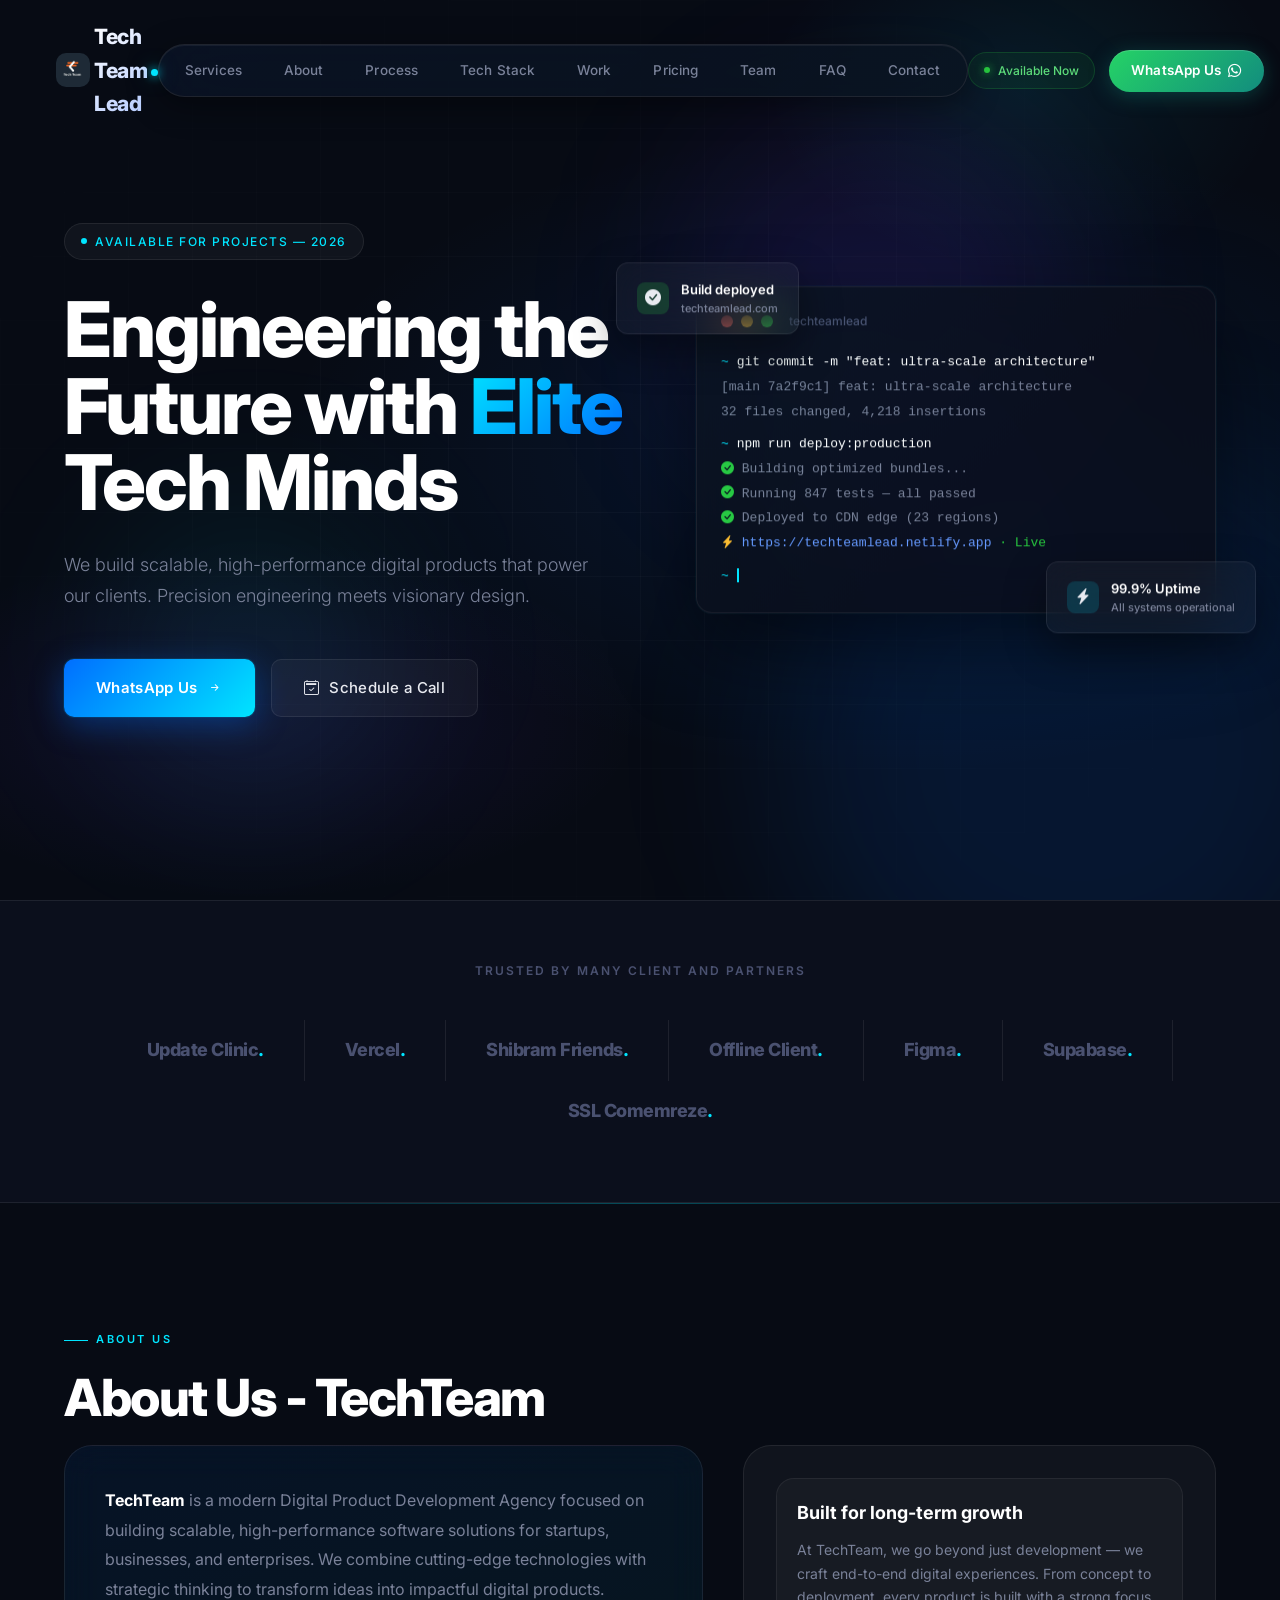
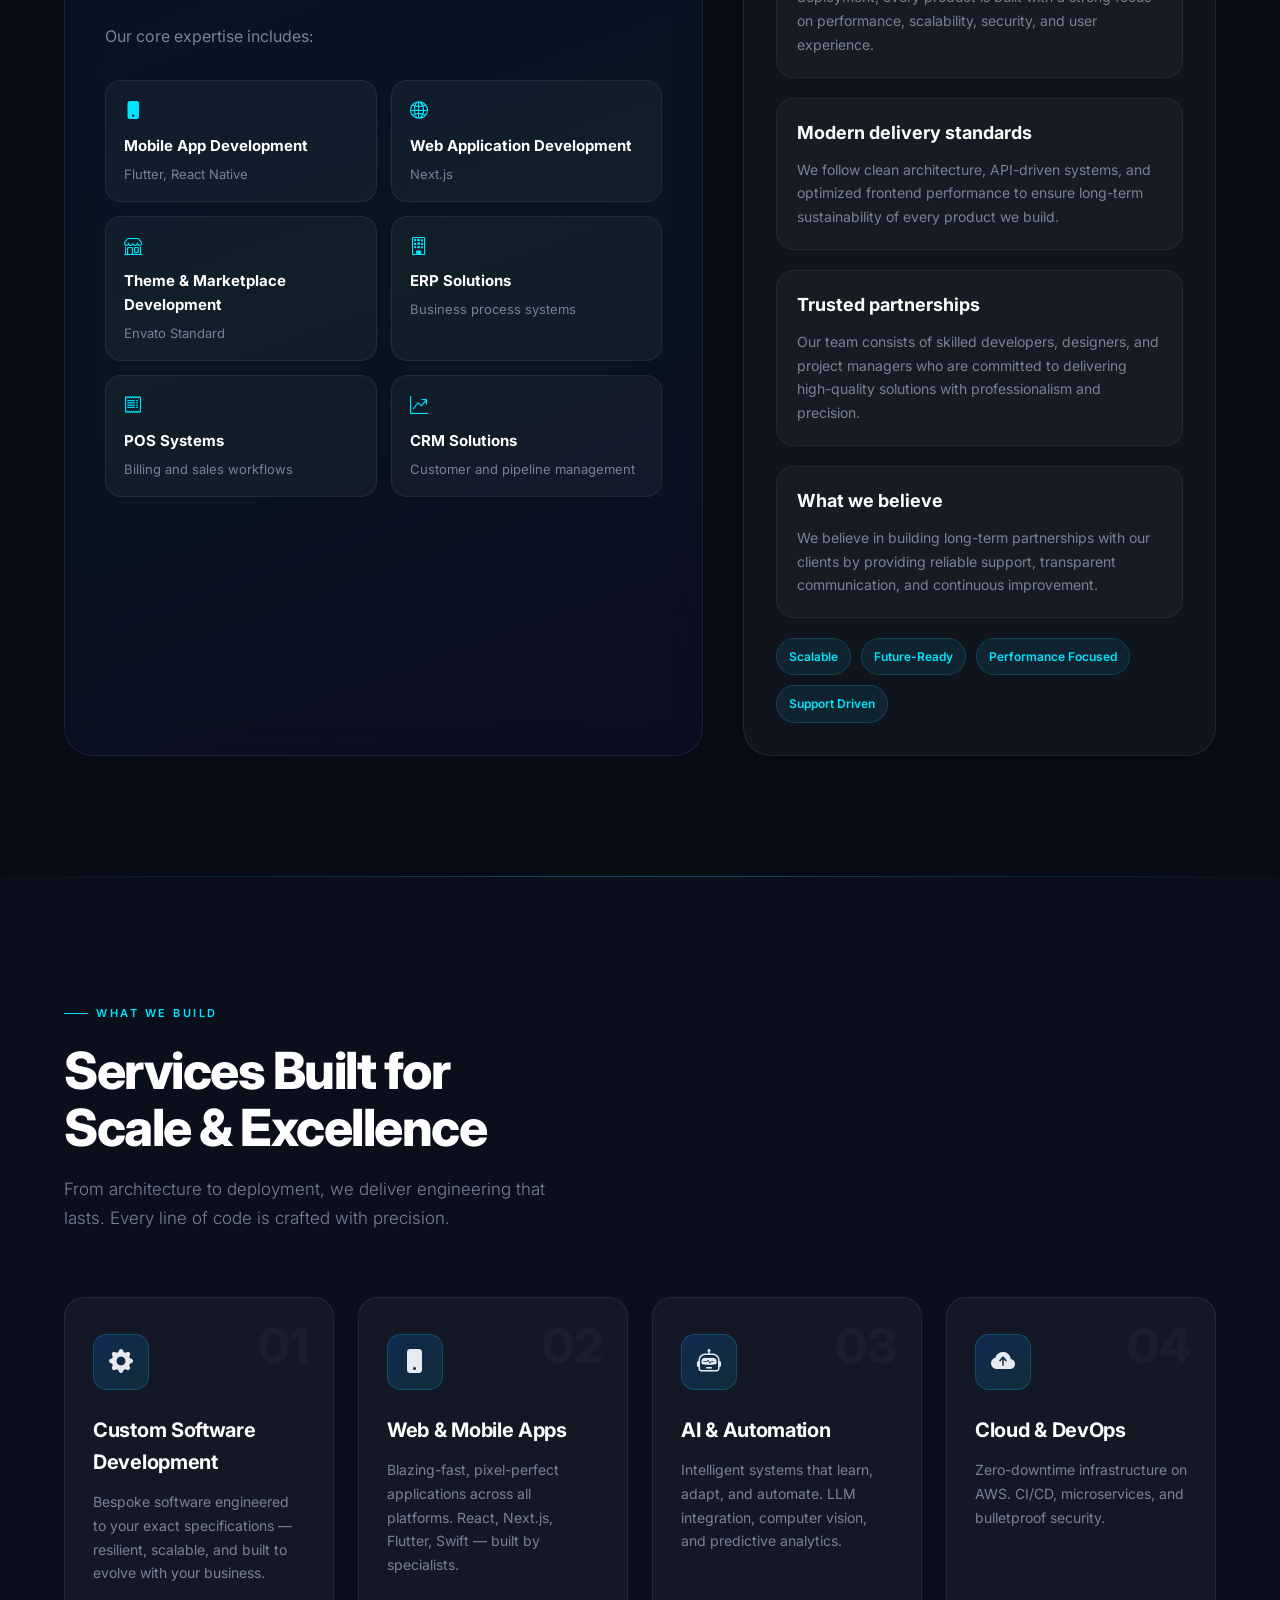
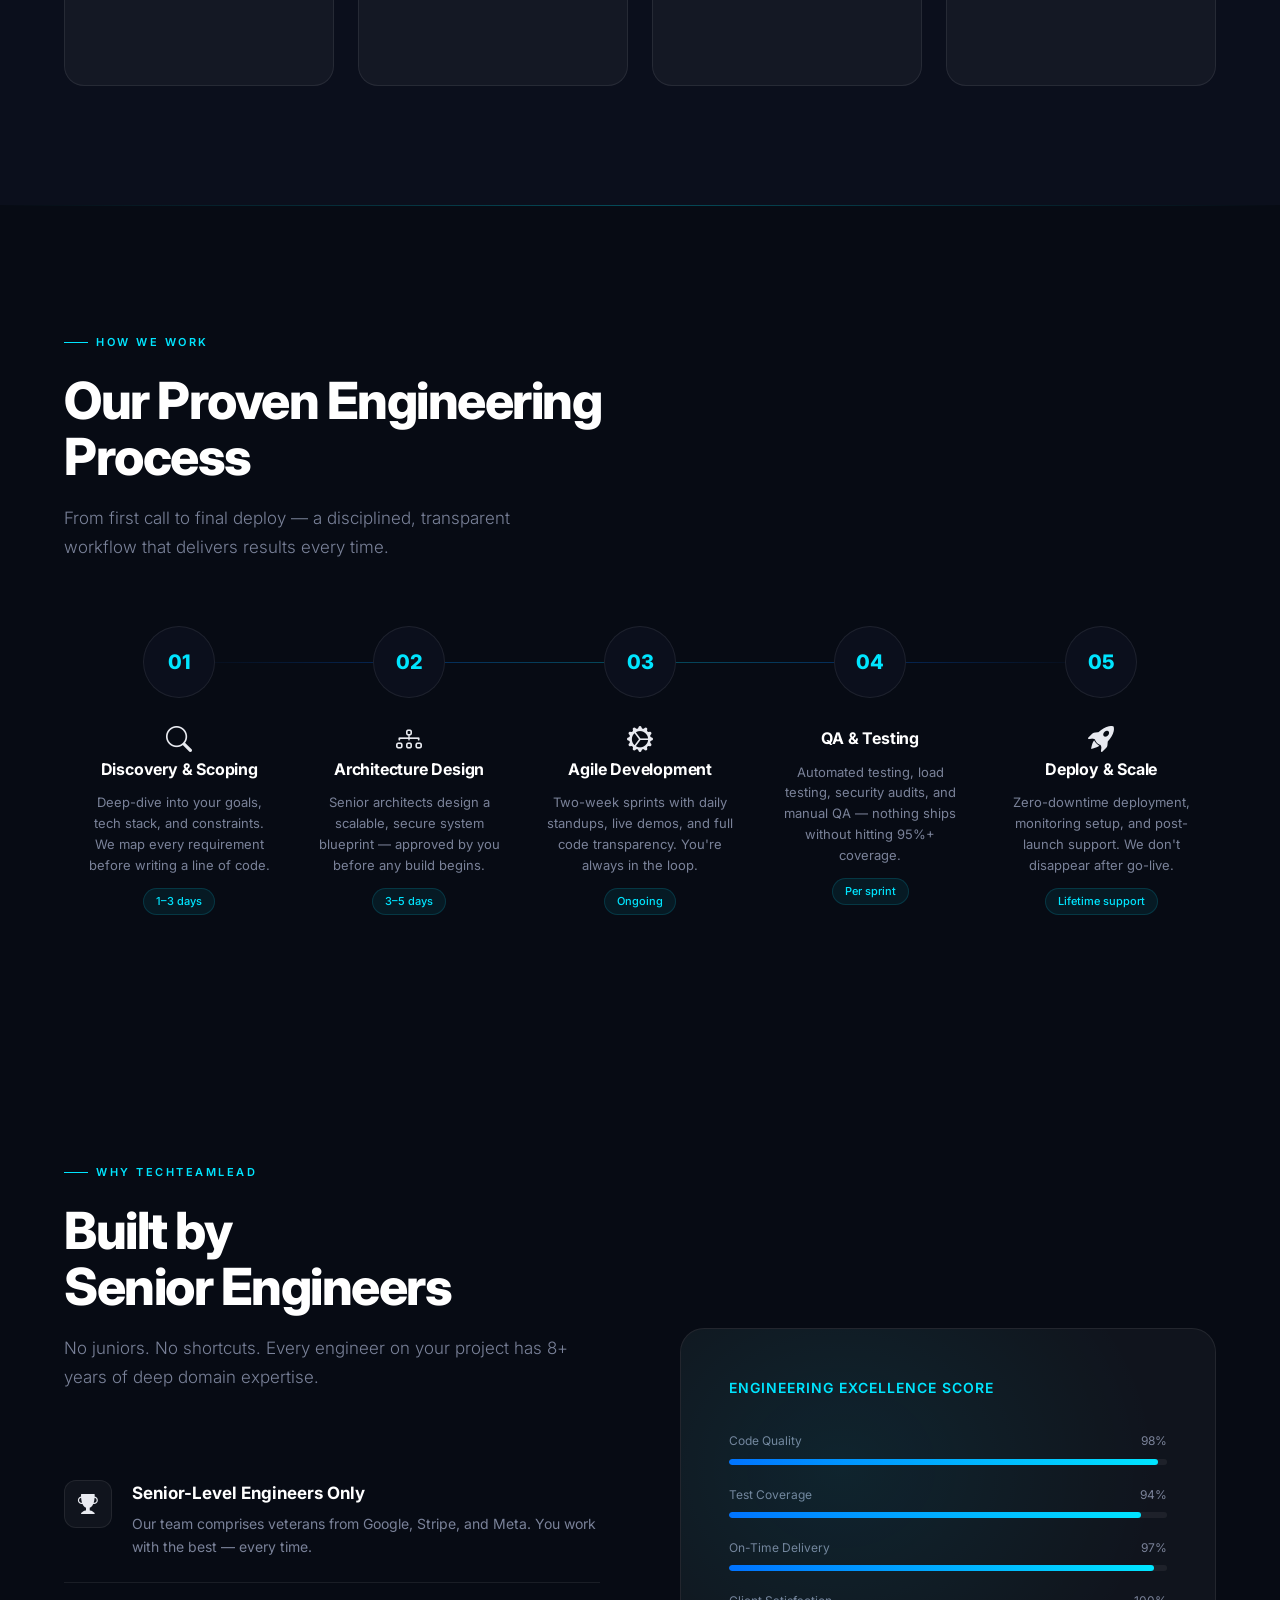
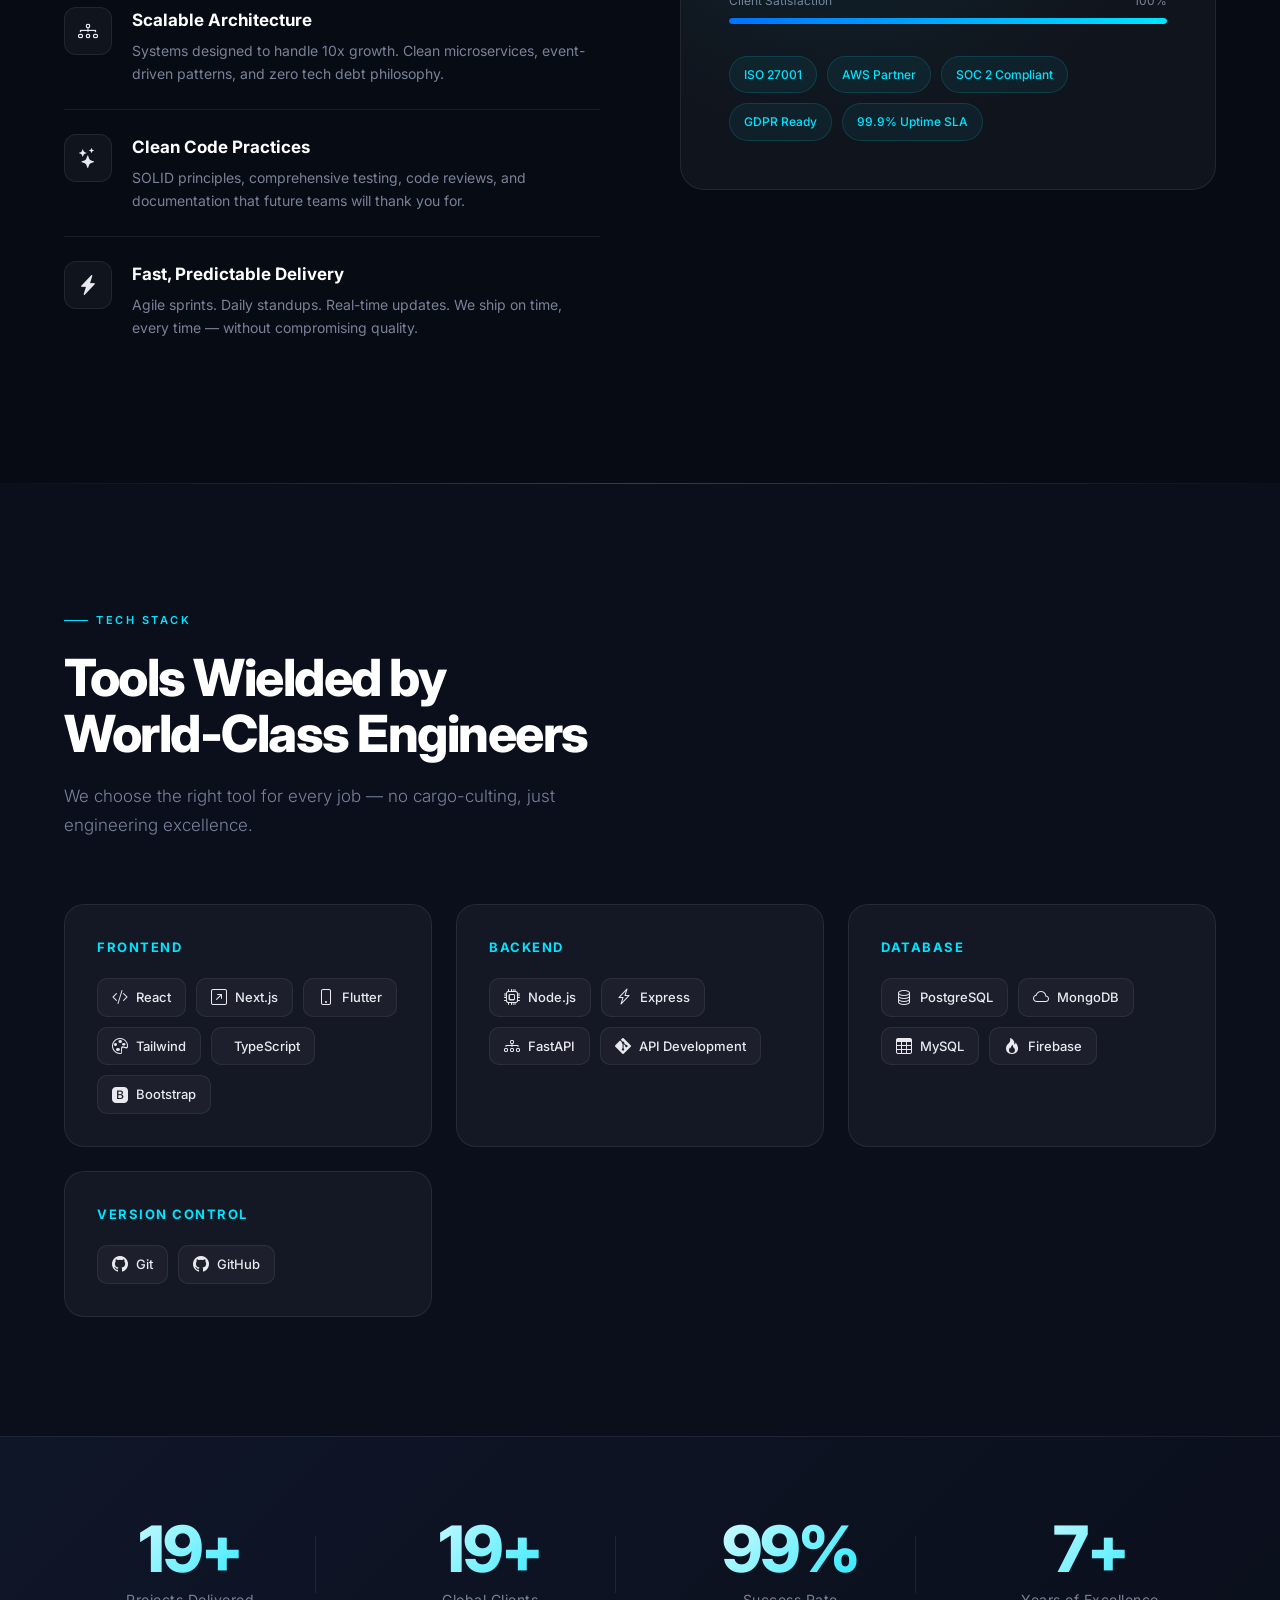
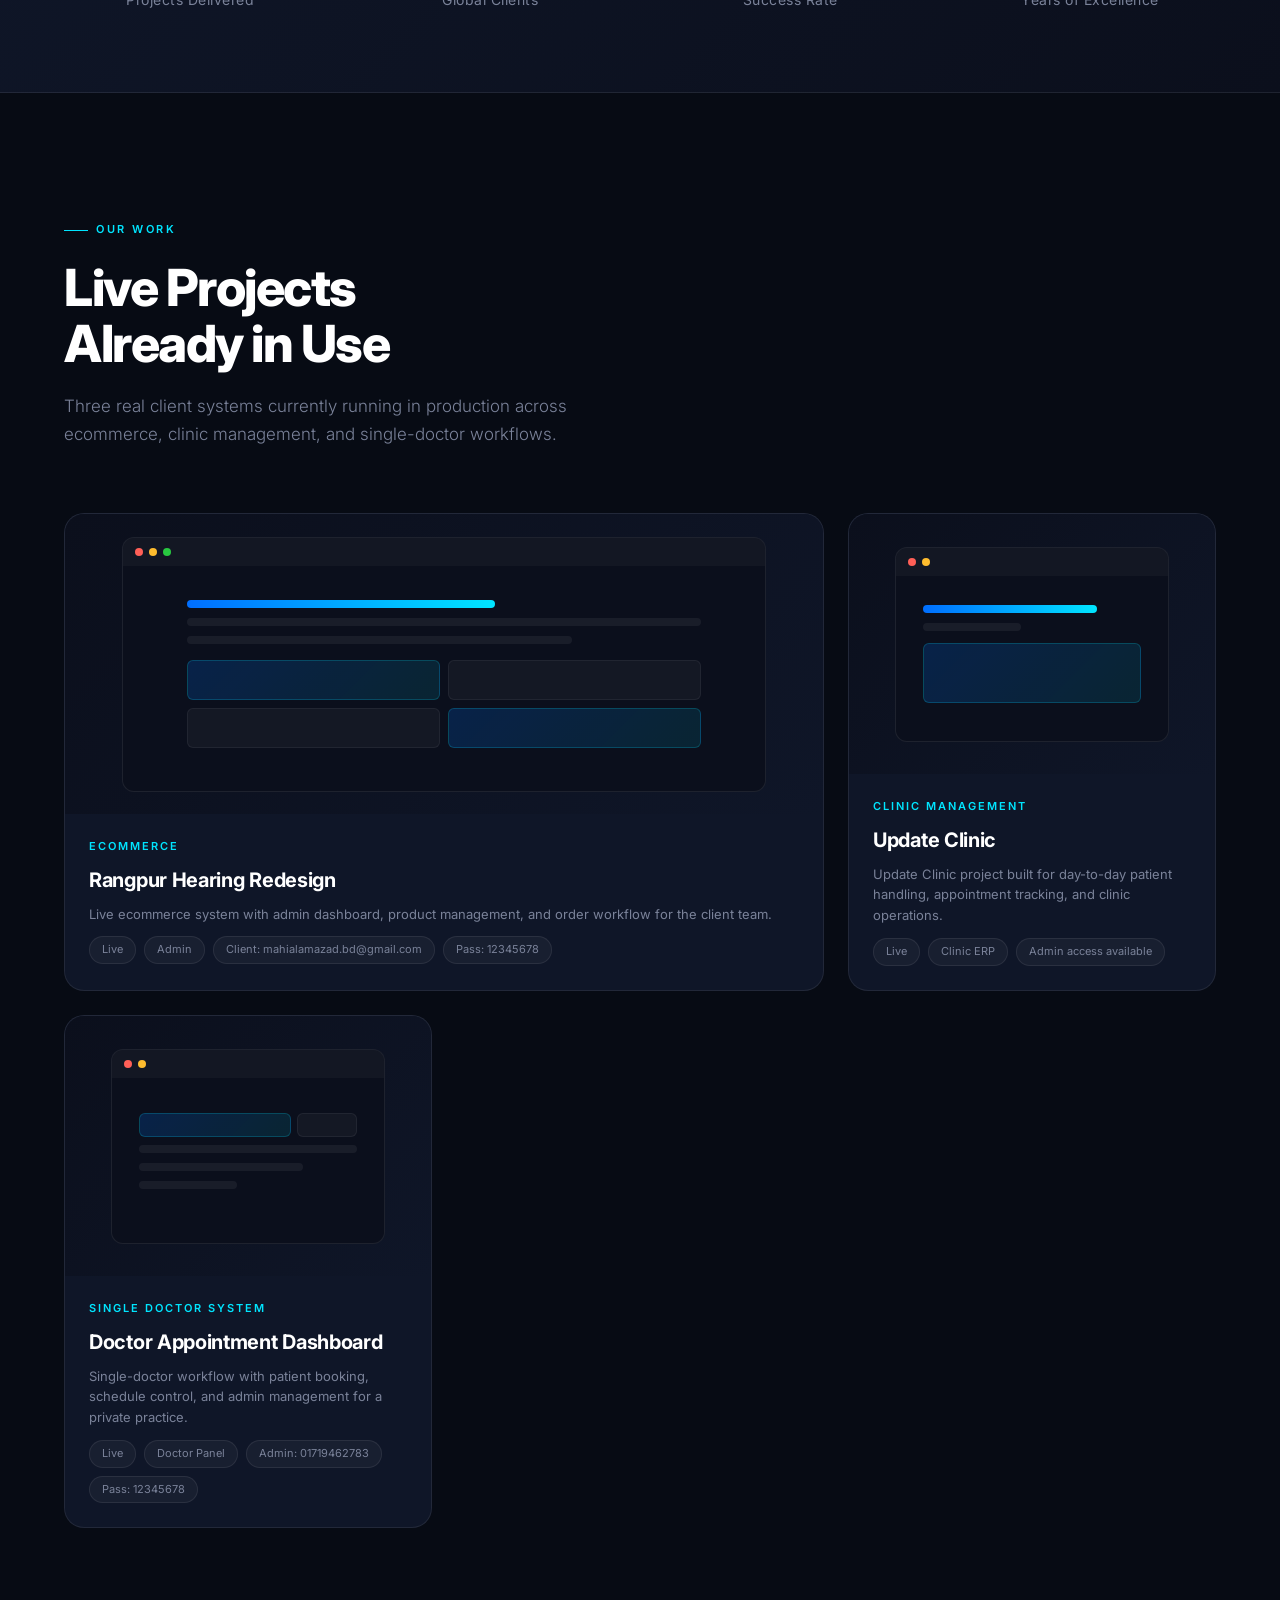
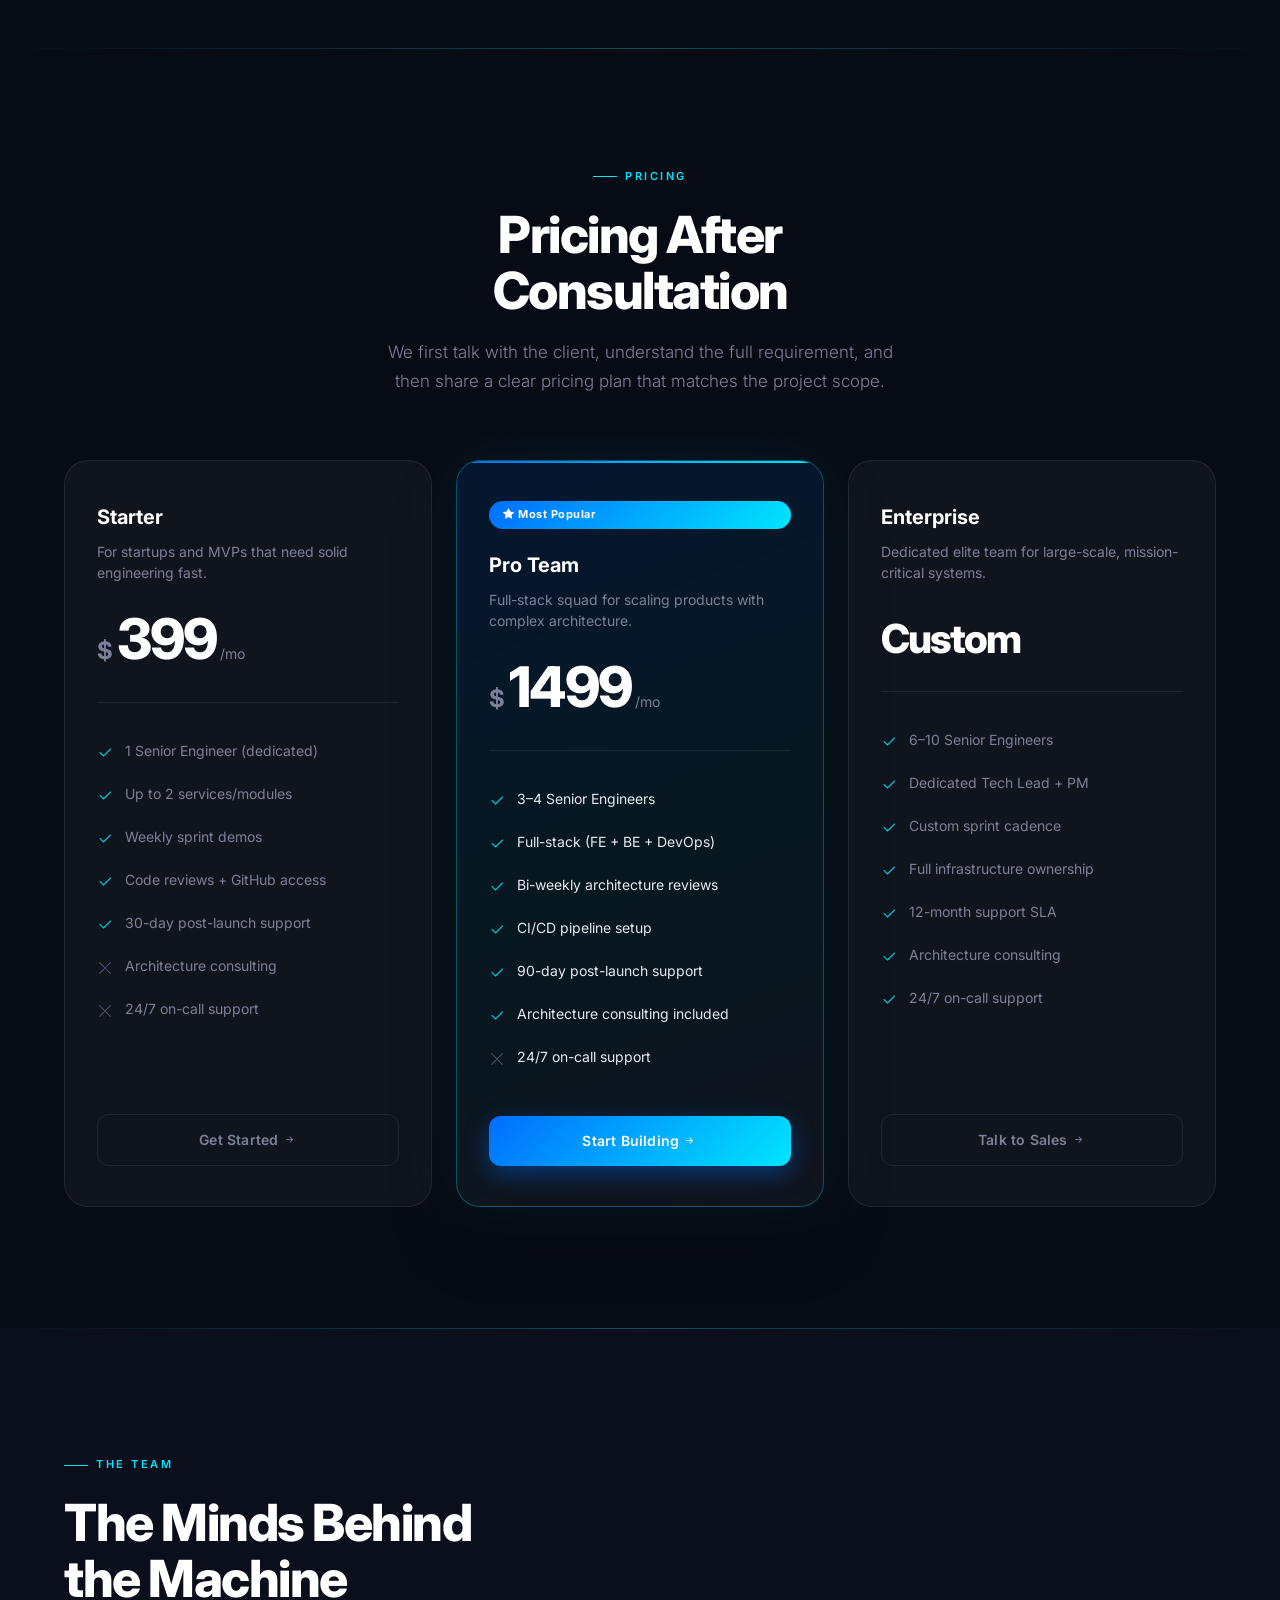
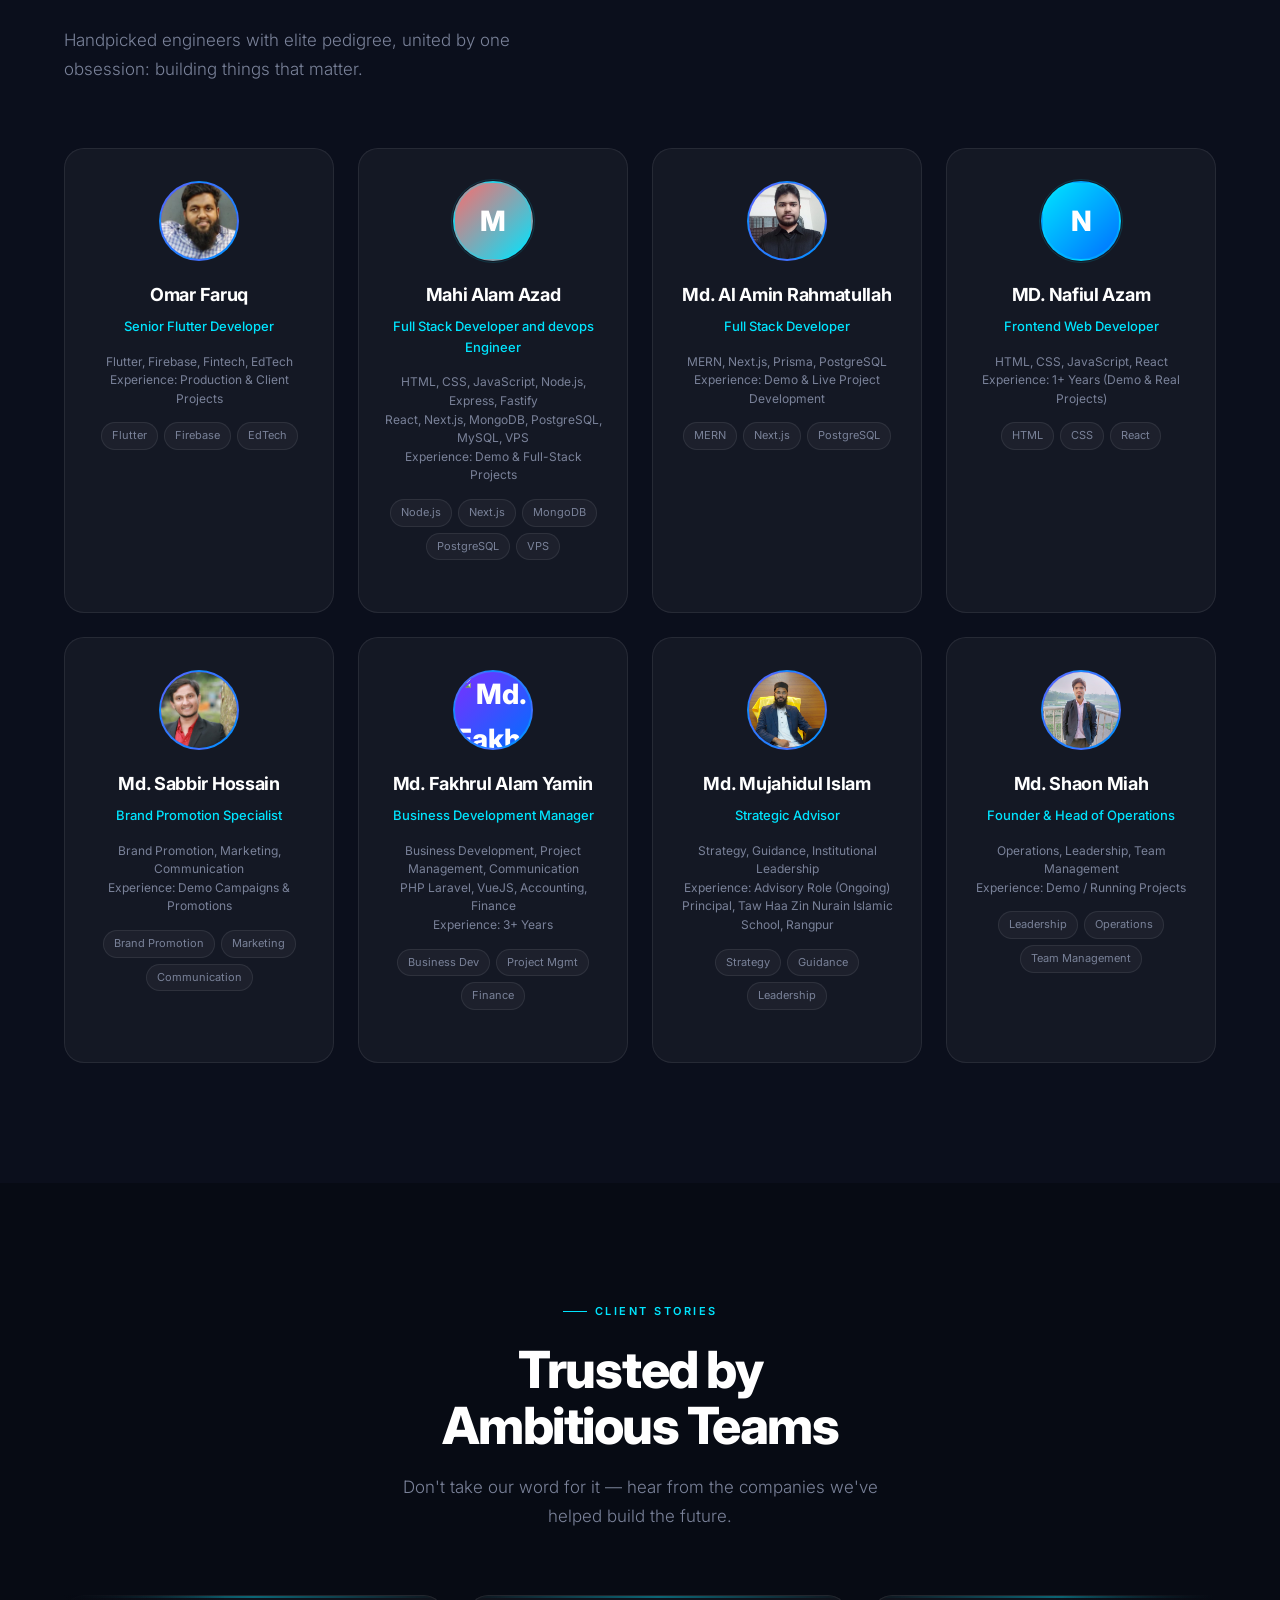
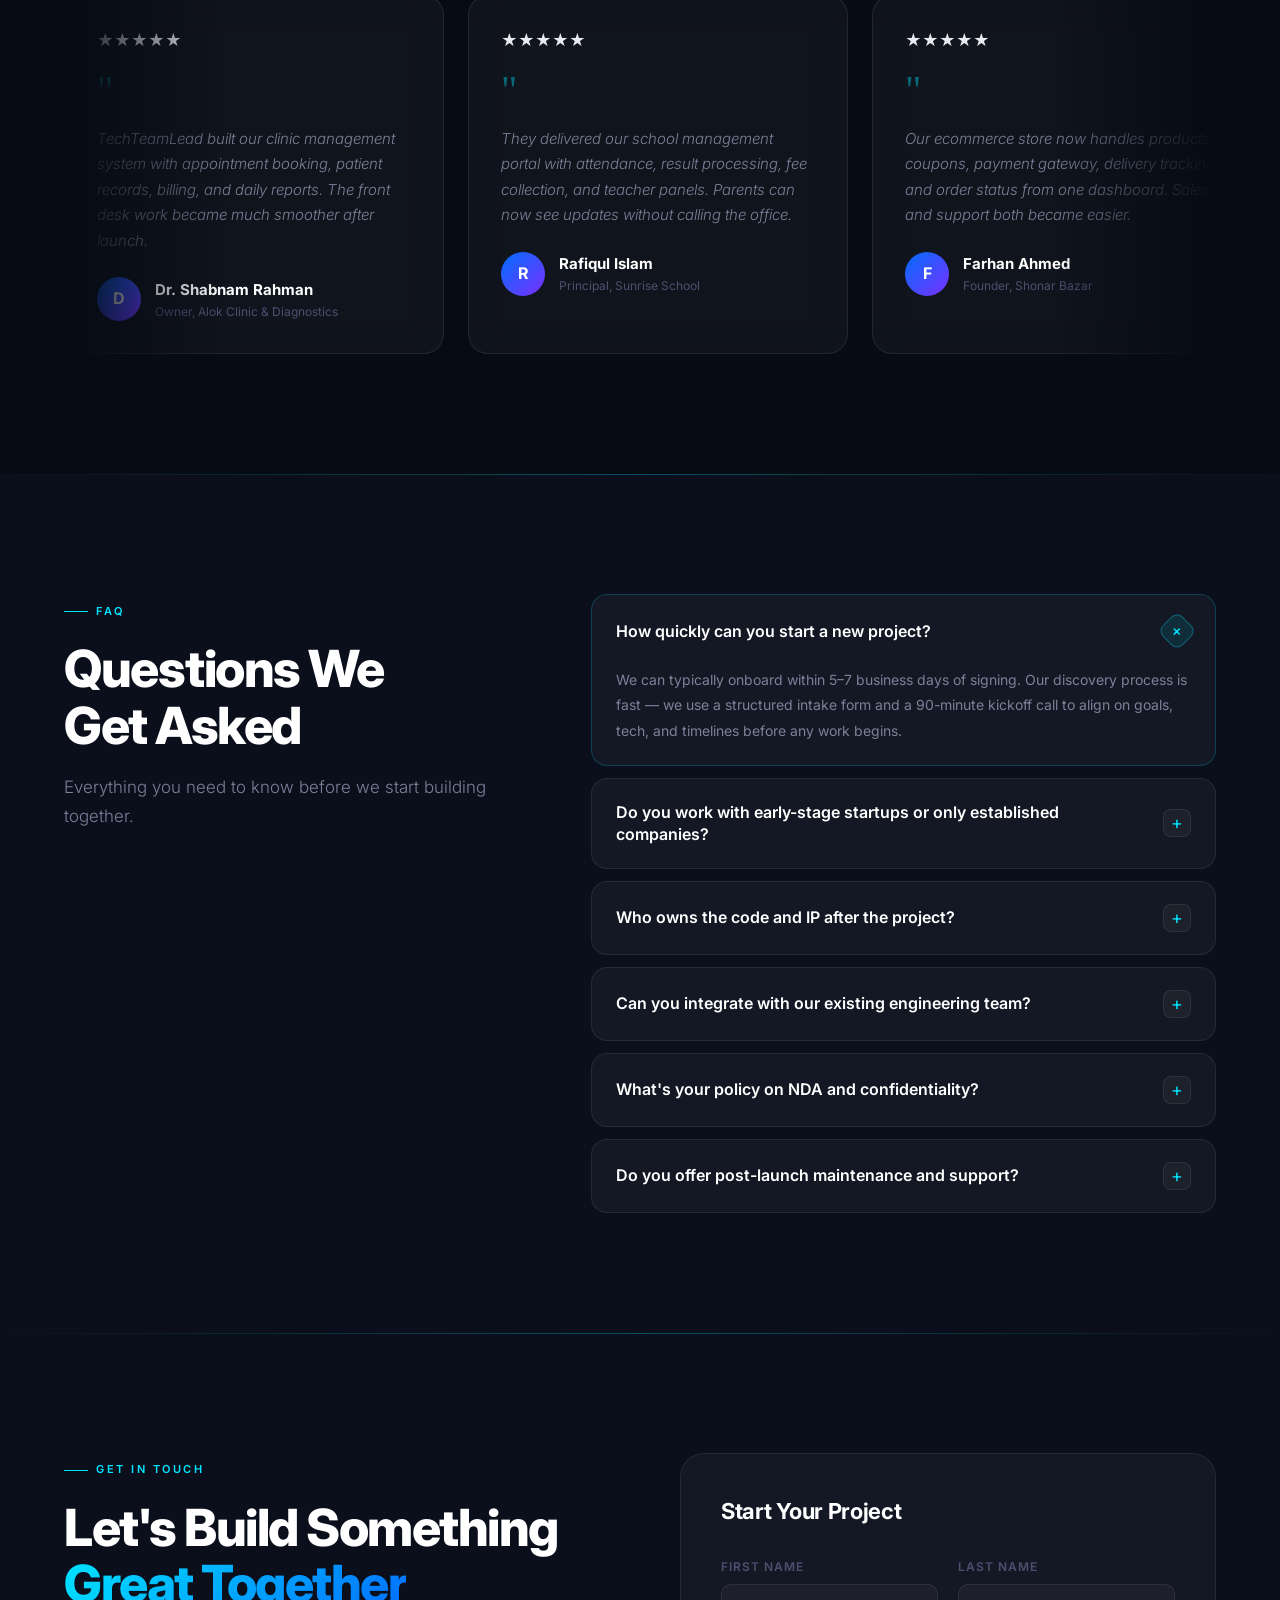
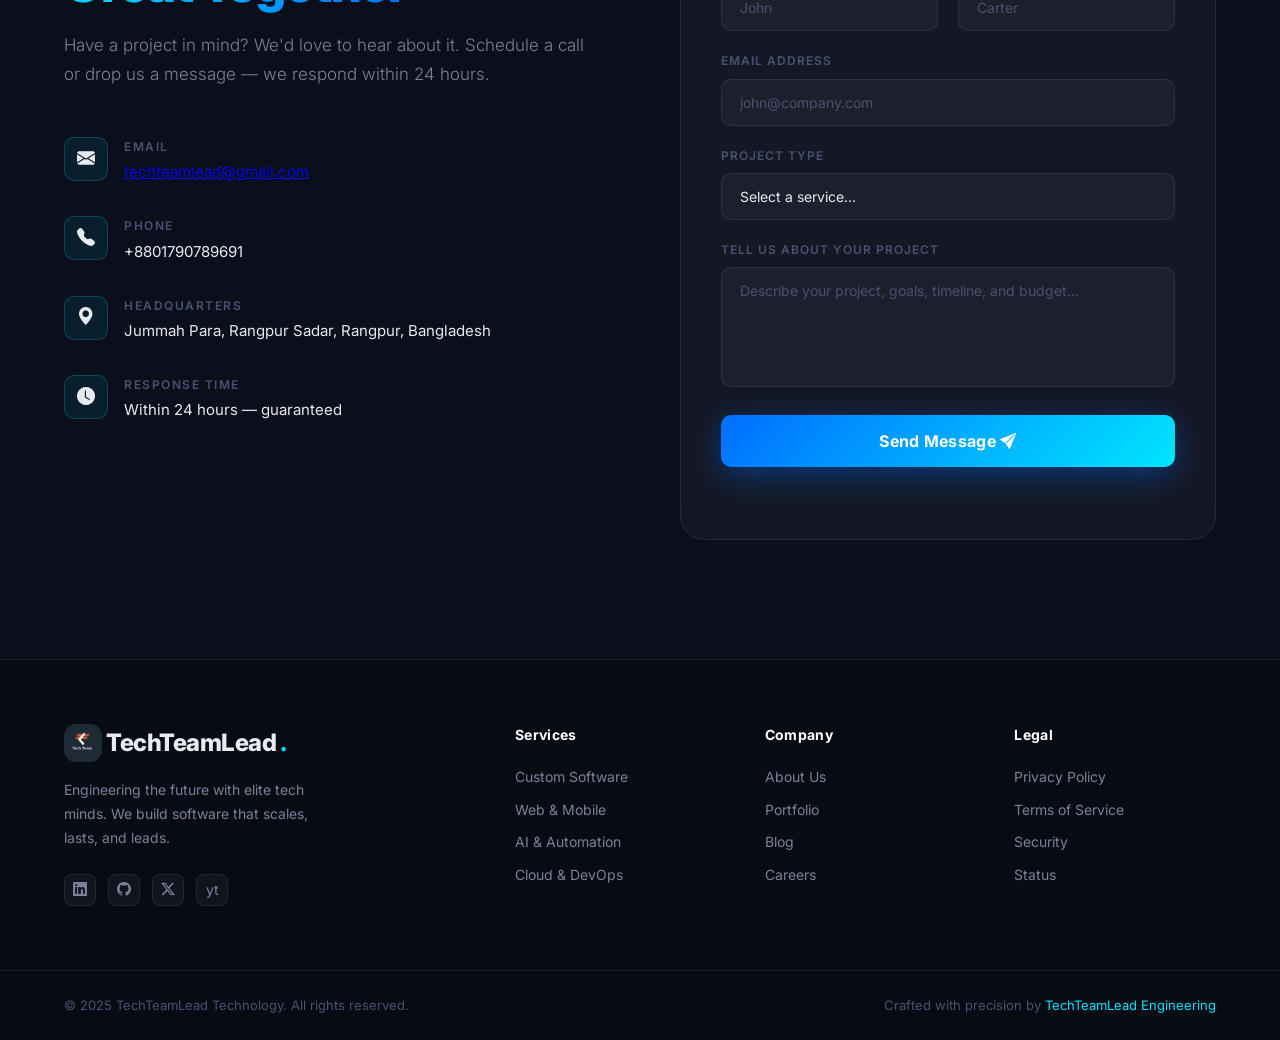
==== commit ec551ae2: "updated team section" ====
--- a/index.html
+++ b/index.html
@@ -1224,6 +1224,149 @@
       </p>
 
       <div class="team-grid">
+        <div class="team-card reveal reveal-delay-1">
+          <div class="team-avatar team-avatar-photo">
+            <img
+              src="data:image/svg+xml,%3Csvg xmlns='http://www.w3.org/2000/svg' viewBox='0 0 1 1'%3E%3C/svg%3E"
+              data-src="images/omarfaruq.png"
+              alt="Omar Faruq"
+            />
+          </div>
+          <div class="team-name">Omar Faruq</div>
+          <div class="team-role">Senior Flutter Developer</div>
+          <div class="team-meta">
+            <div>Flutter, Firebase, Fintech, EdTech</div>
+            <div>Experience: Production & Client Projects</div>
+          </div>
+          <div class="team-skills">
+            <span class="team-skill">Flutter</span>
+            <span class="team-skill">Firebase</span>
+            <span class="team-skill">EdTech</span>
+          </div>
+        </div>
+        <div class="team-card reveal">
+          <div
+            class="team-avatar"
+            style="background: linear-gradient(135deg, #ff6b6b, #00e5ff)"
+          >
+            M
+          </div>
+          <div class="team-name">Mahi Alam Azad</div>
+          <div class="team-role">Full Stack Developer and devops Engineer</div>
+          <div class="team-meta">
+            <div>HTML, CSS, JavaScript, Node.js, Express, Fastify</div>
+            <div>React, Next.js, MongoDB, PostgreSQL, MySQL, VPS</div>
+            <div>Experience: Demo & Full-Stack Projects</div>
+          </div>
+          <div class="team-skills">
+            <span class="team-skill">Node.js</span>
+            <span class="team-skill">Next.js</span>
+            <span class="team-skill">MongoDB</span>
+            <span class="team-skill">PostgreSQL</span>
+            <span class="team-skill">VPS</span>
+          </div>
+        </div>
+        <div class="team-card reveal reveal-delay-3">
+          <div class="team-avatar team-avatar-photo">
+            <img
+              src="data:image/svg+xml,%3Csvg xmlns='http://www.w3.org/2000/svg' viewBox='0 0 1 1'%3E%3C/svg%3E"
+              data-src="images/alamin_vai.jpeg"
+              alt="Md. Al Amin Rahmatullah"
+            />
+          </div>
+          <div class="team-name">Md. Al Amin Rahmatullah</div>
+          <div class="team-role">Full Stack Developer</div>
+          <div class="team-meta">
+            <div>MERN, Next.js, Prisma, PostgreSQL</div>
+            <div>Experience: Demo & Live Project Development</div>
+          </div>
+          <div class="team-skills">
+            <span class="team-skill">MERN</span>
+            <span class="team-skill">Next.js</span>
+            <span class="team-skill">PostgreSQL</span>
+          </div>
+        </div>
+        <div class="team-card reveal reveal-delay-2">
+          <div
+            class="team-avatar"
+            style="background: linear-gradient(135deg, #00e5ff, #006eff)"
+          >
+            N
+          </div>
+          <div class="team-name">MD. Nafiul Azam</div>
+          <div class="team-role">Frontend Web Developer</div>
+          <div class="team-meta">
+            <div>HTML, CSS, JavaScript, React</div>
+            <div>Experience: 1+ Years (Demo & Real Projects)</div>
+          </div>
+          <div class="team-skills">
+            <span class="team-skill">HTML</span>
+            <span class="team-skill">CSS</span>
+            <span class="team-skill">React</span>
+          </div>
+        </div>
+        <div class="team-card reveal reveal-delay-2">
+          <div class="team-avatar team-avatar-photo">
+            <img
+              src="data:image/svg+xml,%3Csvg xmlns='http://www.w3.org/2000/svg' viewBox='0 0 1 1'%3E%3C/svg%3E"
+              data-src="images/sabbir_vai.jpeg"
+              alt="Md. Sabbir Hossain"
+            />
+          </div>
+          <div class="team-name">Md. Sabbir Hossain</div>
+          <div class="team-role">Brand Promotion Specialist</div>
+          <div class="team-meta">
+            <div>Brand Promotion, Marketing, Communication</div>
+            <div>Experience: Demo Campaigns & Promotions</div>
+          </div>
+          <div class="team-skills">
+            <span class="team-skill">Brand Promotion</span>
+            <span class="team-skill">Marketing</span>
+            <span class="team-skill">Communication</span>
+          </div>
+        </div>
+        <div class="team-card reveal reveal-delay-3">
+          <div class="team-avatar team-avatar-photo">
+            <img
+              src="data:image/svg+xml,%3Csvg xmlns='http://www.w3.org/2000/svg' viewBox='0 0 1 1'%3E%3C/svg%3E"
+              data-src="images/yamin.png"
+              alt="Md. Fakhrul Alam Yamin"
+            />
+          </div>
+          <div class="team-name">Md. Fakhrul Alam Yamin</div>
+          <div class="team-role">Business Development Manager</div>
+          <div class="team-meta">
+            <div>Business Development, Project Management, Communication</div>
+            <div>PHP Laravel, VueJS, Accounting, Finance</div>
+            <div>Experience: 3+ Years</div>
+          </div>
+          <div class="team-skills">
+            <span class="team-skill">Business Dev</span>
+            <span class="team-skill">Project Mgmt</span>
+            <span class="team-skill">Finance</span>
+          </div>
+        </div>
+        <div class="team-card reveal reveal-delay-1">
+          <div class="team-avatar team-avatar-photo">
+            <img
+              src="data:image/svg+xml,%3Csvg xmlns='http://www.w3.org/2000/svg' viewBox='0 0 1 1'%3E%3C/svg%3E"
+              data-src="images/mujahid_vai.jpeg"
+              alt="Md. Mujahidul Islam"
+            />
+          </div>
+          <div class="team-name">Md. Mujahidul Islam</div>
+          <div class="team-role">Strategic Advisor</div>
+          <div class="team-meta">
+            <div>Strategy, Guidance, Institutional Leadership</div>
+            <div>Experience: Advisory Role (Ongoing)</div>
+            <div>Principal, Taw Haa Zin Nurain Islamic School, Rangpur</div>
+          </div>
+          <div class="team-skills">
+            <span class="team-skill">Strategy</span>
+            <span class="team-skill">Guidance</span>
+            <span class="team-skill">Leadership</span>
+          </div>
+        </div>
         <div class="team-card reveal">
           <div class="team-avatar team-avatar-photo">
             <img
@@ -1242,149 +1385,6 @@
             <span class="team-skill">Leadership</span>
             <span class="team-skill">Operations</span>
             <span class="team-skill">Team Management</span>
-          </div>
-        </div>
-        <div class="team-card reveal reveal-delay-1">
-          <div class="team-avatar team-avatar-photo">
-            <img
-              src="data:image/svg+xml,%3Csvg xmlns='http://www.w3.org/2000/svg' viewBox='0 0 1 1'%3E%3C/svg%3E"
-              data-src="images/mujahid_vai.jpeg"
-              alt="Md. Mujahidul Islam"
-            />
-          </div>
-          <div class="team-name">Md. Mujahidul Islam</div>
-          <div class="team-role">Strategic Advisor</div>
-          <div class="team-meta">
-            <div>Strategy, Guidance, Institutional Leadership</div>
-            <div>Experience: Advisory Role (Ongoing)</div>
-            <div>Principal, Taw Haa Zin Nurain Islamic School, Rangpur</div>
-          </div>
-          <div class="team-skills">
-            <span class="team-skill">Strategy</span>
-            <span class="team-skill">Guidance</span>
-            <span class="team-skill">Leadership</span>
-          </div>
-        </div>
-        <div class="team-card reveal reveal-delay-2">
-          <div class="team-avatar team-avatar-photo">
-            <img
-              src="data:image/svg+xml,%3Csvg xmlns='http://www.w3.org/2000/svg' viewBox='0 0 1 1'%3E%3C/svg%3E"
-              data-src="images/sabbir_vai.jpeg"
-              alt="Md. Sabbir Hossain"
-            />
-          </div>
-          <div class="team-name">Md. Sabbir Hossain</div>
-          <div class="team-role">Brand Promotion Specialist</div>
-          <div class="team-meta">
-            <div>Brand Promotion, Marketing, Communication</div>
-            <div>Experience: Demo Campaigns & Promotions</div>
-          </div>
-          <div class="team-skills">
-            <span class="team-skill">Brand Promotion</span>
-            <span class="team-skill">Marketing</span>
-            <span class="team-skill">Communication</span>
-          </div>
-        </div>
-        <div class="team-card reveal reveal-delay-3">
-          <div class="team-avatar team-avatar-photo">
-            <img
-              src="data:image/svg+xml,%3Csvg xmlns='http://www.w3.org/2000/svg' viewBox='0 0 1 1'%3E%3C/svg%3E"
-              data-src="images/alamin_vai.jpeg"
-              alt="Md. Al Amin Rahmatullah"
-            />
-          </div>
-          <div class="team-name">Md. Al Amin Rahmatullah</div>
-          <div class="team-role">Full Stack Developer</div>
-          <div class="team-meta">
-            <div>MERN, Next.js, Prisma, PostgreSQL</div>
-            <div>Experience: Demo & Live Project Development</div>
-          </div>
-          <div class="team-skills">
-            <span class="team-skill">MERN</span>
-            <span class="team-skill">Next.js</span>
-            <span class="team-skill">PostgreSQL</span>
-          </div>
-        </div>
-        <div class="team-card reveal">
-          <div
-            class="team-avatar"
-            style="background: linear-gradient(135deg, #ff6b6b, #00e5ff)"
-          >
-            M
-          </div>
-          <div class="team-name">Mahi Alam Azad</div>
-          <div class="team-role">Full Stack Developer and devops Engineer</div>
-          <div class="team-meta">
-            <div>HTML, CSS, JavaScript, Node.js, Express, Fastify</div>
-            <div>React, Next.js, MongoDB, PostgreSQL, MySQL, VPS</div>
-            <div>Experience: Demo & Full-Stack Projects</div>
-          </div>
-          <div class="team-skills">
-            <span class="team-skill">Node.js</span>
-            <span class="team-skill">Next.js</span>
-            <span class="team-skill">MongoDB</span>
-            <span class="team-skill">PostgreSQL</span>
-            <span class="team-skill">VPS</span>
-          </div>
-        </div>
-        <div class="team-card reveal reveal-delay-1">
-          <div class="team-avatar team-avatar-photo">
-            <img
-              src="data:image/svg+xml,%3Csvg xmlns='http://www.w3.org/2000/svg' viewBox='0 0 1 1'%3E%3C/svg%3E"
-              data-src="images/omarfaruq.png"
-              alt="Omar Faruq"
-            />
-          </div>
-          <div class="team-name">Omar Faruq</div>
-          <div class="team-role">Senior Flutter Developer</div>
-          <div class="team-meta">
-            <div>Flutter, Firebase, Fintech, EdTech</div>
-            <div>Experience: Production & Client Projects</div>
-          </div>
-          <div class="team-skills">
-            <span class="team-skill">Flutter</span>
-            <span class="team-skill">Firebase</span>
-            <span class="team-skill">EdTech</span>
-          </div>
-        </div>
-        <div class="team-card reveal reveal-delay-2">
-          <div
-            class="team-avatar"
-            style="background: linear-gradient(135deg, #00e5ff, #006eff)"
-          >
-            N
-          </div>
-          <div class="team-name">MD. Nafiul Azam</div>
-          <div class="team-role">Frontend Web Developer</div>
-          <div class="team-meta">
-            <div>HTML, CSS, JavaScript, React</div>
-            <div>Experience: 1+ Years (Demo & Real Projects)</div>
-          </div>
-          <div class="team-skills">
-            <span class="team-skill">HTML</span>
-            <span class="team-skill">CSS</span>
-            <span class="team-skill">React</span>
-          </div>
-        </div>
-        <div class="team-card reveal reveal-delay-3">
-          <div class="team-avatar team-avatar-photo">
-            <img
-              src="data:image/svg+xml,%3Csvg xmlns='http://www.w3.org/2000/svg' viewBox='0 0 1 1'%3E%3C/svg%3E"
-              data-src="images/yamin.png"
-              alt="Md. Fakhrul Alam Yamin"
-            />
-          </div>
-          <div class="team-name">Md. Fakhrul Alam Yamin</div>
-          <div class="team-role">Business Development Manager</div>
-          <div class="team-meta">
-            <div>Business Development, Project Management, Communication</div>
-            <div>PHP Laravel, VueJS, Accounting, Finance</div>
-            <div>Experience: 3+ Years</div>
-          </div>
-          <div class="team-skills">
-            <span class="team-skill">Business Dev</span>
-            <span class="team-skill">Project Mgmt</span>
-            <span class="team-skill">Finance</span>
           </div>
         </div>
       </div>
--- a/styles.css
+++ b/styles.css
@@ -1,2576 +1,2558 @@
-      *,
-      *::before,
-      *::after {
-        margin: 0;
-        padding: 0;
-        box-sizing: border-box;
-      }
-
-      :root {
-        --bg: #070b14;
-        --bg2: #0b0f1c;
-        --bg3: #0f1628;
-        --accent: #00e5ff;
-        --accent2: #006eff;
-        --accent3: #7b2fff;
-        --glass: rgba(255, 255, 255, 0.04);
-        --glass-border: rgba(255, 255, 255, 0.08);
-        --text: #e8eaf0;
-        --text-muted: #7a8299;
-        --text-dim: #4a5170;
-        --glow: rgba(0, 229, 255, 0.15);
-        --glow-strong: rgba(0, 229, 255, 0.3);
-        --font-display: "Inter", sans-serif;
-        --font-body: "Inter", sans-serif;
-        --space: 8px;
-      }
-
-      html {
-        scroll-behavior: auto;
-        overflow-x: hidden;
-      } /* scroll handled by JS lerp */
-
-      body {
-        background: var(--bg);
-        color: var(--text);
-        font-family: var(--font-body);
-        font-size: 16px;
-        line-height: 1.6;
-        overflow-x: hidden;
-        cursor: none;
-      }
-
-      /* Custom cursor */
-      .cursor {
-        position: fixed;
-        pointer-events: none;
-        z-index: 9999;
-        mix-blend-mode: difference;
-      }
-      .cursor-dot {
-        width: 8px;
-        height: 8px;
-        background: var(--accent);
-        border-radius: 50%;
-        transform: translate(-50%, -50%);
-        transition: transform 0.1s;
-      }
-      .cursor-ring {
-        width: 40px;
-        height: 40px;
-        border: 1px solid rgba(0, 229, 255, 0.5);
-        border-radius: 50%;
-        transform: translate(-50%, -50%);
-        transition: all 0.15s ease;
-      }
-
-      /* Scrollbar */
-      ::-webkit-scrollbar {
-        width: 4px;
-      }
-      ::-webkit-scrollbar-track {
-        background: var(--bg);
-      }
-      ::-webkit-scrollbar-thumb {
-        background: var(--accent2);
-        border-radius: 2px;
-      }
-
-      /* ── NAV WRAPPER ── */
-      .nav-wrapper {
-        position: fixed;
-        top: 0;
-        left: 0;
-        right: 0;
-        z-index: 1000;
-        display: flex;
-        align-items: center;
-        justify-content: space-between;
-        padding: 20px 56px;
-        transition: padding 0.4s ease;
-      }
-      .nav-wrapper.scrolled {
-        padding: 14px 56px;
-      }
-
-      .nav-logo {
-        font-family: var(--font-display);
-        font-size: 21px;
-        font-weight: 800;
-        letter-spacing: -0.5px;
-        text-decoration: none;
-        display: flex;
-        align-items: center;
-        gap: 4px;
-        position: relative;
-        z-index: 2;
-      }
-      .brand-mark {
-        width: 34px;
-        height: 34px;
-        border-radius: 10px;
-        object-fit: cover;
-        display: block;
-        flex-shrink: 0;
-      }
-      .brand-mark-footer {
-        width: 38px;
-        height: 38px;
-        border-radius: 12px;
-      }
-      .nav-logo-text {
-        background: linear-gradient(135deg, #fff 0%, #b0c8ff 100%);
-        -webkit-background-clip: text;
-        -webkit-text-fill-color: transparent;
-      }
-      .nav-logo-dot {
-        width: 7px;
-        height: 7px;
-        border-radius: 50%;
-        background: var(--accent);
-        box-shadow:
-          0 0 10px var(--accent),
-          0 0 20px rgba(0, 229, 255, 0.5);
-        margin-top: 4px;
-        flex-shrink: 0;
-        animation: pulse 2.5s ease-in-out infinite;
-      }
-
-      .nav-pill {
-        display: flex;
-        align-items: center;
-        gap: 2px;
-        padding: 6px;
-        background: rgba(11, 15, 28, 0.8);
-        border: 1px solid rgba(255, 255, 255, 0.09);
-        border-radius: 100px;
-        backdrop-filter: blur(32px);
-        -webkit-backdrop-filter: blur(32px);
-        box-shadow:
-          0 8px 32px rgba(0, 0, 0, 0.4),
-          inset 0 1px 0 rgba(255, 255, 255, 0.06);
-        position: relative;
-      }
-      .nav-pill::before {
-        content: "";
-        position: absolute;
-        inset: 0;
-        border-radius: 100px;
-        background: linear-gradient(
-          135deg,
-          rgba(0, 110, 255, 0.04),
-          rgba(0, 229, 255, 0.02)
-        );
-        pointer-events: none;
-      }
-      .nav-pill a {
-        position: relative;
-        z-index: 1;
-        padding: 9px 20px;
-        border-radius: 100px;
-        color: var(--text-muted);
-        font-size: 13.5px;
-        font-weight: 500;
-        text-decoration: none;
-        letter-spacing: 0.1px;
-        transition: color 0.25s ease;
-        white-space: nowrap;
-      }
-      .nav-pill a:hover,
-      .nav-pill a.active {
-        color: #fff;
-      }
-      .nav-hover-bg {
-        position: absolute;
-        border-radius: 100px;
-        background: rgba(255, 255, 255, 0.07);
-        transition: all 0.28s cubic-bezier(0.4, 0, 0.2, 1);
-        pointer-events: none;
-        opacity: 0;
-        border: 1px solid rgba(255, 255, 255, 0.07);
-      }
-
-      .nav-right {
-        display: flex;
-        align-items: center;
-        gap: 14px;
-      }
-
-      .nav-status {
-        display: flex;
-        align-items: center;
-        gap: 8px;
-        padding: 8px 15px;
-        border-radius: 100px;
-        background: rgba(40, 200, 64, 0.07);
-        border: 1px solid rgba(40, 200, 64, 0.2);
-        font-size: 12px;
-        font-weight: 500;
-        color: #5cdb7a;
-        cursor: default;
-        white-space: nowrap;
-      }
-      .nav-status-dot {
-        width: 6px;
-        height: 6px;
-        border-radius: 50%;
-        background: #28c840;
-        box-shadow: 0 0 8px rgba(40, 200, 64, 0.9);
-        animation: pulse 2s ease-in-out infinite;
-        flex-shrink: 0;
-      }
-
-      .nav-cta {
-        display: inline-flex;
-        align-items: center;
-        gap: 7px;
-        padding: 10px 22px;
-        border-radius: 100px;
-        background: linear-gradient(135deg, var(--accent2) 0%, #00b8ff 100%);
-        color: #fff;
-        font-size: 13.5px;
-        font-weight: 600;
-        text-decoration: none;
-        letter-spacing: 0.2px;
-        transition: all 0.3s ease;
-        white-space: nowrap;
-        box-shadow:
-          0 4px 20px rgba(0, 110, 255, 0.4),
-          inset 0 1px 0 rgba(255, 255, 255, 0.15);
-      }
-      .nav-cta:hover {
-        transform: translateY(-1px) scale(1.02);
-        box-shadow: 0 8px 32px rgba(0, 229, 255, 0.45);
-      }
-      .nav-cta-arrow {
-        transition: transform 0.25s ease;
-        display: inline-block;
-      }
-      .nav-cta:hover .nav-cta-arrow {
-        transform: translateX(3px);
-      }
-
-      .whatsapp-cta {
-        background: linear-gradient(135deg, #25d366 0%, #128c7e 100%);
-        box-shadow:
-          0 4px 20px rgba(18, 140, 126, 0.35),
-          inset 0 1px 0 rgba(255, 255, 255, 0.15);
-      }
-      .whatsapp-cta:hover {
-        box-shadow: 0 8px 32px rgba(37, 211, 102, 0.4);
-      }
-
-      .nav-hamburger {
-        display: none;
-        flex-direction: column;
-        gap: 5px;
-        width: 46px;
-        height: 46px;
-        align-items: center;
-        justify-content: center;
-        background: linear-gradient(
-          180deg,
-          rgba(255, 255, 255, 0.08),
-          rgba(255, 255, 255, 0.03)
-        );
-        border: 1px solid rgba(255, 255, 255, 0.12);
-        border-radius: 14px;
-        backdrop-filter: blur(18px);
-        -webkit-backdrop-filter: blur(18px);
-        box-shadow:
-          0 12px 30px rgba(0, 0, 0, 0.28),
-          inset 0 1px 0 rgba(255, 255, 255, 0.12);
-        cursor: none;
-        transition: all 0.25s ease;
-      }
-      .nav-hamburger:hover {
-        border-color: rgba(0, 229, 255, 0.28);
-        transform: translateY(-1px);
-        box-shadow:
-          0 16px 34px rgba(0, 0, 0, 0.3),
-          0 0 0 1px rgba(0, 229, 255, 0.08),
-          inset 0 1px 0 rgba(255, 255, 255, 0.14);
-      }
-      .nav-hamburger.open {
-        border-color: rgba(0, 229, 255, 0.35);
-        background: linear-gradient(
-          180deg,
-          rgba(0, 229, 255, 0.14),
-          rgba(255, 255, 255, 0.04)
-        );
-      }
-      .nav-hamburger span {
-        display: block;
-        width: 20px;
-        height: 2px;
-        background: linear-gradient(90deg, #fff, rgba(0, 229, 255, 0.9));
-        border-radius: 999px;
-        box-shadow: 0 0 12px rgba(0, 229, 255, 0.22);
-        transition: all 0.3s;
-        transform-origin: center;
-      }
-      .nav-hamburger.open span:nth-child(1) {
-        transform: translateY(7px) rotate(45deg);
-      }
-      .nav-hamburger.open span:nth-child(2) {
-        opacity: 0;
-        transform: scaleX(0);
-      }
-      .nav-hamburger.open span:nth-child(3) {
-        transform: translateY(-7px) rotate(-45deg);
-      }
-
-      .nav-mobile {
-        display: none;
-        position: fixed;
-        inset: 0;
-        z-index: 999;
-        padding: 24px;
-        background:
-          radial-gradient(
-            circle at top,
-            rgba(0, 229, 255, 0.14),
-            transparent 34%
-          ),
-          radial-gradient(
-            circle at bottom,
-            rgba(123, 47, 255, 0.12),
-            transparent 30%
-          ),
-          rgba(7, 11, 20, 0.96);
-        backdrop-filter: blur(28px);
-        -webkit-backdrop-filter: blur(28px);
-        flex-direction: column;
-        align-items: stretch;
-        justify-content: center;
-        gap: 18px;
-        opacity: 0;
-        visibility: hidden;
-        transform: translateY(-12px) scale(0.985);
-        pointer-events: none;
-        transition:
-          opacity 0.28s ease,
-          transform 0.28s ease,
-          visibility 0.28s ease;
-      }
-      .nav-mobile.open {
-        display: flex;
-        opacity: 1;
-        visibility: visible;
-        transform: translateY(0) scale(1);
-        pointer-events: auto;
-      }
-      .nav-mobile::before {
-        content: "";
-        position: absolute;
-        inset: 16px;
-        border-radius: 28px;
-        border: 1px solid rgba(255, 255, 255, 0.08);
-        background: linear-gradient(
-          180deg,
-          rgba(255, 255, 255, 0.04),
-          transparent 40%
-        );
-        box-shadow:
-          0 20px 60px rgba(0, 0, 0, 0.35),
-          inset 0 1px 0 rgba(255, 255, 255, 0.06);
-        pointer-events: none;
-      }
-      .nav-mobile-header,
-      .nav-mobile-footer {
-        position: relative;
-        z-index: 1;
-      }
-      .nav-mobile-header {
-        display: flex;
-        align-items: center;
-        justify-content: space-between;
-        padding: 14px 4px 18px;
-        border-bottom: 1px solid rgba(255, 255, 255, 0.08);
-      }
-      .nav-mobile-brand {
-        display: flex;
-        flex-direction: column;
-        gap: 4px;
-      }
-      .nav-mobile-brand span:first-child {
-        font-family: var(--font-display);
-        font-size: 18px;
-        font-weight: 800;
-        letter-spacing: -0.4px;
-        color: #fff;
-      }
-      .nav-mobile-brand span:last-child {
-        font-size: 11px;
-        letter-spacing: 1.6px;
-        text-transform: uppercase;
-        color: var(--accent);
-      }
-      .nav-mobile a {
-        position: relative;
-        z-index: 1;
-        font-size: 20px;
-        font-weight: 700;
-        color: #e9edf7;
-        text-decoration: none;
-        padding: 14px 18px;
-        border-radius: 16px;
-        border: 1px solid rgba(255, 255, 255, 0.08);
-        background: rgba(255, 255, 255, 0.03);
-        transition: all 0.22s ease;
-        backdrop-filter: blur(10px);
-      }
-      .nav-mobile a:hover {
-        color: #fff;
-        background: rgba(0, 229, 255, 0.09);
-        border-color: rgba(0, 229, 255, 0.22);
-        transform: translateY(-1px);
-      }
-      .nav-mobile .nav-mobile-cta {
-        position: relative;
-        z-index: 1;
-        margin-top: 4px;
-        justify-content: center;
-        border-radius: 16px;
-        padding: 15px 18px;
-        font-size: 15px;
-        box-shadow:
-          0 18px 36px rgba(37, 211, 102, 0.22),
-          inset 0 1px 0 rgba(255, 255, 255, 0.12);
-      }
-      .nav-mobile-footer {
-        padding-top: 12px;
-        text-align: center;
-        color: var(--text-dim);
-        font-size: 12px;
-        letter-spacing: 0.4px;
-      }
-
-      /* HERO */
-      .hero {
-        min-height: 100vh;
-        display: flex;
-        align-items: center;
-        padding: 120px 64px 80px;
-        position: relative;
-        overflow: hidden;
-      }
-      .hero-bg {
-        position: absolute;
-        inset: 0;
-        z-index: 0;
-        background:
-          radial-gradient(
-            ellipse 80% 60% at 70% 50%,
-            rgba(0, 110, 255, 0.12) 0%,
-            transparent 60%
-          ),
-          radial-gradient(
-            ellipse 60% 40% at 20% 80%,
-            rgba(123, 47, 255, 0.1) 0%,
-            transparent 50%
-          ),
-          radial-gradient(
-            ellipse 40% 40% at 80% 10%,
-            rgba(0, 229, 255, 0.08) 0%,
-            transparent 50%
-          );
-      }
-      .hero-grid {
-        position: absolute;
-        inset: 0;
-        z-index: 0;
-        background-image:
-          linear-gradient(rgba(255, 255, 255, 0.03) 1px, transparent 1px),
-          linear-gradient(90deg, rgba(255, 255, 255, 0.03) 1px, transparent 1px);
-        background-size: 64px 64px;
-        mask-image: radial-gradient(
-          ellipse 80% 80% at 50% 50%,
-          black 0%,
-          transparent 80%
-        );
-      }
-      .hero-orb {
-        position: absolute;
-        border-radius: 50%;
-        filter: blur(80px);
-        pointer-events: none;
-      }
-      .hero-orb-1 {
-        width: 600px;
-        height: 600px;
-        background: rgba(0, 110, 255, 0.12);
-        right: -100px;
-        top: 50%;
-        transform: translateY(-50%);
-      }
-      .hero-orb-2 {
-        width: 400px;
-        height: 400px;
-        background: rgba(123, 47, 255, 0.1);
-        right: 200px;
-        top: 100px;
-      }
-      .hero-orb-3 {
-        width: 300px;
-        height: 300px;
-        background: rgba(0, 229, 255, 0.08);
-        left: 100px;
-        bottom: 100px;
-      }
-
-      .hero-content {
-        position: relative;
-        z-index: 1;
-        max-width: 780px;
-      }
-      .hero-badge {
-        display: inline-flex;
-        align-items: center;
-        gap: 8px;
-        padding: 8px 16px;
-        border-radius: 100px;
-        background: var(--glass);
-        border: 1px solid var(--glass-border);
-        font-size: 12px;
-        font-weight: 500;
-        letter-spacing: 1.5px;
-        text-transform: uppercase;
-        color: var(--accent);
-        margin-bottom: 32px;
-        animation: fadeInUp 0.8s ease both;
-      }
-      .hero-badge-dot {
-        width: 6px;
-        height: 6px;
-        background: var(--accent);
-        border-radius: 50%;
-        animation: pulse 2s infinite;
-      }
-      .hero-h1 {
-        font-family: var(--font-display);
-        font-size: clamp(48px, 6vw, 88px);
-        font-weight: 800;
-        line-height: 1;
-        letter-spacing: -2px;
-        color: #fff;
-        margin-bottom: 28px;
-        animation: fadeInUp 0.8s 0.1s ease both;
-      }
-      .hero-h1 .accent-word {
-        background: linear-gradient(
-          135deg,
-          var(--accent) 0%,
-          var(--accent2) 100%
-        );
-        -webkit-background-clip: text;
-        -webkit-text-fill-color: transparent;
-      }
-      .hero-sub {
-        font-size: 18px;
-        font-weight: 300;
-        color: var(--text-muted);
-        max-width: 540px;
-        line-height: 1.7;
-        margin-bottom: 48px;
-        animation: fadeInUp 0.8s 0.2s ease both;
-      }
-      .hero-ctas {
-        display: flex;
-        gap: 16px;
-        flex-wrap: wrap;
-        animation: fadeInUp 0.8s 0.3s ease both;
-      }
-      .btn-primary {
-        display: inline-flex;
-        align-items: center;
-        gap: 10px;
-        padding: 16px 32px;
-        border-radius: 10px;
-        background: linear-gradient(
-          135deg,
-          var(--accent2) 0%,
-          var(--accent) 100%
-        );
-        color: #fff;
-        font-family: var(--font-body);
-        font-size: 15px;
-        font-weight: 600;
-        text-decoration: none;
-        letter-spacing: 0.3px;
-        transition: all 0.3s;
-        border: none;
-        cursor: none;
-        box-shadow:
-          0 8px 32px rgba(0, 110, 255, 0.35),
-          0 0 0 1px rgba(0, 229, 255, 0.1);
-      }
-      .btn-primary:hover {
-        transform: translateY(-2px);
-        box-shadow:
-          0 16px 48px rgba(0, 110, 255, 0.5),
-          0 0 60px rgba(0, 229, 255, 0.2);
-      }
-      .btn-secondary {
-        display: inline-flex;
-        align-items: center;
-        gap: 10px;
-        padding: 16px 32px;
-        border-radius: 10px;
-        background: var(--glass);
-        border: 1px solid var(--glass-border);
-        color: var(--text);
-        font-family: var(--font-body);
-        font-size: 15px;
-        font-weight: 500;
-        text-decoration: none;
-        letter-spacing: 0.3px;
-        transition: all 0.3s;
-        cursor: none;
-        backdrop-filter: blur(12px);
-      }
-      .btn-secondary:hover {
-        border-color: var(--accent);
-        color: var(--accent);
-        background: rgba(0, 229, 255, 0.05);
-        transform: translateY(-2px);
-      }
-      .hero-visual {
-        position: absolute;
-        right: 64px;
-        top: 50%;
-        transform: translateY(-50%);
-        width: 520px;
-        z-index: 1;
-        animation: fadeInRight 1s 0.4s ease both;
-      }
-      .hero-terminal {
-        background: rgba(11, 15, 28, 0.85);
-        border: 1px solid var(--glass-border);
-        border-radius: 16px;
-        padding: 24px;
-        backdrop-filter: blur(20px);
-        box-shadow:
-          0 32px 80px rgba(0, 0, 0, 0.5),
-          0 0 0 1px rgba(0, 229, 255, 0.05);
-        position: relative;
-        overflow: hidden;
-      }
-      .hero-terminal::before {
-        content: "";
-        position: absolute;
-        inset: 0;
-        background: linear-gradient(
-          135deg,
-          rgba(0, 229, 255, 0.03) 0%,
-          transparent 60%
-        );
-        pointer-events: none;
-      }
-      .terminal-header {
-        display: flex;
-        align-items: center;
-        gap: 8px;
-        margin-bottom: 20px;
-      }
-      .terminal-dot {
-        width: 12px;
-        height: 12px;
-        border-radius: 50%;
-      }
-      .td1 {
-        background: #ff5f57;
-      }
-      .td2 {
-        background: #febc2e;
-      }
-      .td3 {
-        background: #28c840;
-      }
-      .terminal-title {
-        margin-left: 8px;
-        font-size: 12px;
-        color: var(--text-dim);
-        font-weight: 500;
-      }
-      .terminal-line {
-        font-family: "Courier New", monospace;
-        font-size: 13px;
-        line-height: 1.9;
-      }
-      .tl-prompt {
-        color: var(--accent);
-      }
-      .tl-cmd {
-        color: #fff;
-      }
-      .tl-out {
-        color: #7a8299;
-      }
-      .tl-green {
-        color: #28c840;
-      }
-      .tl-yellow {
-        color: #febc2e;
-      }
-      .tl-blue {
-        color: #6699ff;
-      }
-      .cursor-blink {
-        display: inline-block;
-        width: 2px;
-        height: 14px;
-        background: var(--accent);
-        animation: blink 1s infinite;
-        vertical-align: middle;
-      }
-
-      /* floating cards */
-      .float-card {
-        position: absolute;
-        background: var(--glass);
-        border: 1px solid var(--glass-border);
-        backdrop-filter: blur(20px);
-        border-radius: 12px;
-        padding: 16px 20px;
-        display: flex;
-        align-items: center;
-        gap: 12px;
-        font-size: 13px;
-        font-weight: 500;
-        box-shadow: 0 16px 40px rgba(0, 0, 0, 0.4);
-      }
-      .float-card-1 {
-        top: -24px;
-        left: -80px;
-        animation: float 6s ease-in-out infinite;
-      }
-      .float-card-2 {
-        bottom: -20px;
-        right: -40px;
-        animation: float 6s 2s ease-in-out infinite;
-      }
-      .float-icon {
-        width: 32px;
-        height: 32px;
-        border-radius: 8px;
-        display: flex;
-        align-items: center;
-        justify-content: center;
-        font-size: 16px;
-      }
-      .fi-green {
-        background: rgba(40, 200, 64, 0.2);
-      }
-      .fi-blue {
-        background: rgba(0, 229, 255, 0.15);
-      }
-
-      /* SECTION COMMON */
-      section {
-        padding: 120px 64px;
-        position: relative;
-      }
-      .section-label {
-        display: inline-flex;
-        align-items: center;
-        gap: 8px;
-        font-size: 11px;
-        font-weight: 600;
-        letter-spacing: 2.5px;
-        text-transform: uppercase;
-        color: var(--accent);
-        margin-bottom: 20px;
-      }
-      .section-label::before {
-        content: "";
-        width: 24px;
-        height: 1px;
-        background: var(--accent);
-      }
-      .section-h2 {
-        font-family: var(--font-display);
-        font-size: clamp(36px, 4vw, 56px);
-        font-weight: 800;
-        letter-spacing: -1.5px;
-        color: #fff;
-        line-height: 1.1;
-        margin-bottom: 20px;
-      }
-      .section-sub {
-        font-size: 17px;
-        color: var(--text-muted);
-        font-weight: 300;
-        max-width: 520px;
-        line-height: 1.7;
-        margin-bottom: 64px;
-      }
-
-      /* SERVICES */
-      .services {
-        background: var(--bg2);
-      }
-      .services-grid {
-        display: grid;
-        grid-template-columns: repeat(4, 1fr);
-        gap: 24px;
-      }
-      .service-card {
-        background: var(--glass);
-        border: 1px solid var(--glass-border);
-        border-radius: 20px;
-        padding: 36px 28px;
-        position: relative;
-        overflow: hidden;
-        transition: all 0.4s ease;
-        cursor: none;
-        group: true;
-      }
-      .service-card::before {
-        content: "";
-        position: absolute;
-        inset: 0;
-        border-radius: 20px;
-        background: linear-gradient(
-          135deg,
-          rgba(0, 229, 255, 0.06) 0%,
-          transparent 60%
-        );
-        opacity: 0;
-        transition: opacity 0.4s;
-      }
-      .service-card:hover {
-        border-color: rgba(0, 229, 255, 0.3);
-        transform: translateY(-6px);
-        box-shadow:
-          0 32px 64px rgba(0, 0, 0, 0.4),
-          0 0 40px rgba(0, 229, 255, 0.08);
-      }
-      .service-card:hover::before {
-        opacity: 1;
-      }
-      .service-card:hover .service-icon {
-        box-shadow: 0 0 30px rgba(0, 229, 255, 0.3);
-      }
-      .service-icon {
-        width: 56px;
-        height: 56px;
-        border-radius: 14px;
-        background: linear-gradient(
-          135deg,
-          rgba(0, 110, 255, 0.2),
-          rgba(0, 229, 255, 0.1)
-        );
-        border: 1px solid rgba(0, 229, 255, 0.2);
-        display: flex;
-        align-items: center;
-        justify-content: center;
-        font-size: 24px;
-        margin-bottom: 24px;
-        transition: box-shadow 0.4s;
-      }
-      .service-h3 {
-        font-family: var(--font-display);
-        font-size: 20px;
-        font-weight: 700;
-        color: #fff;
-        margin-bottom: 12px;
-        letter-spacing: -0.3px;
-      }
-      .service-p {
-        font-size: 14px;
-        color: var(--text-muted);
-        line-height: 1.7;
-      }
-      .service-arrow {
-        margin-top: 28px;
-        color: var(--accent);
-        font-size: 28px;
-        opacity: 0;
-        transform: translateX(-8px);
-        transition: all 0.3s;
-        line-height: 1;
-        display: inline-flex;
-        align-items: center;
-      }
-      .service-card:hover .service-arrow {
-        opacity: 1;
-        transform: translateX(0);
-      }
-      .service-num {
-        position: absolute;
-        top: 24px;
-        right: 24px;
-        font-family: var(--font-display);
-        font-size: 48px;
-        font-weight: 800;
-        color: rgba(255, 255, 255, 0.03);
-        line-height: 1;
-        pointer-events: none;
-      }
-
-      /* WHY CHOOSE US */
-      .why {
-        background: var(--bg);
-      }
-      .why-inner {
-        display: grid;
-        grid-template-columns: 1fr 1fr;
-        gap: 80px;
-        align-items: center;
-      }
-      .why-visual {
-        position: relative;
-        background: var(--glass);
-        border: 1px solid var(--glass-border);
-        border-radius: 24px;
-        padding: 48px;
-        overflow: hidden;
-      }
-      .why-visual::before {
-        content: "";
-        position: absolute;
-        inset: 0;
-        background: radial-gradient(
-          ellipse at 30% 30%,
-          rgba(0, 229, 255, 0.08) 0%,
-          transparent 60%
-        );
-      }
-      .why-visual-title {
-        font-family: var(--font-display);
-        font-size: 14px;
-        font-weight: 600;
-        letter-spacing: 1px;
-        text-transform: uppercase;
-        color: var(--accent);
-        margin-bottom: 32px;
-      }
-      .why-stat-row {
-        display: flex;
-        gap: 16px;
-        margin-bottom: 16px;
-      }
-      .why-stat-bar-wrap {
-        flex: 1;
-      }
-      .why-stat-label {
-        font-size: 12px;
-        color: var(--text-muted);
-        margin-bottom: 8px;
-        display: flex;
-        justify-content: space-between;
-      }
-      .why-stat-bar {
-        height: 6px;
-        background: rgba(255, 255, 255, 0.06);
-        border-radius: 3px;
-        overflow: hidden;
-      }
-      .why-stat-fill {
-        height: 100%;
-        border-radius: 3px;
-        background: linear-gradient(90deg, var(--accent2), var(--accent));
-        transition: width 1.5s ease;
-        width: 0;
-      }
-      .why-badges {
-        display: flex;
-        flex-wrap: wrap;
-        gap: 10px;
-        margin-top: 32px;
-      }
-      .why-badge {
-        padding: 8px 14px;
-        background: rgba(0, 229, 255, 0.06);
-        border: 1px solid rgba(0, 229, 255, 0.15);
-        border-radius: 100px;
-        font-size: 12px;
-        color: var(--accent);
-        font-weight: 500;
-      }
-      .why-points {
-        list-style: none;
-      }
-      .why-point {
-        display: flex;
-        gap: 20px;
-        padding: 24px 0;
-        border-bottom: 1px solid var(--glass-border);
-        transition: all 0.3s;
-      }
-      .why-point:last-child {
-        border-bottom: none;
-      }
-      .why-point:hover .wp-icon {
-        box-shadow: 0 0 20px rgba(0, 229, 255, 0.3);
-        border-color: rgba(0, 229, 255, 0.4);
-      }
-      .wp-icon {
-        width: 48px;
-        height: 48px;
-        flex-shrink: 0;
-        border-radius: 12px;
-        background: var(--glass);
-        border: 1px solid var(--glass-border);
-        display: flex;
-        align-items: center;
-        justify-content: center;
-        font-size: 20px;
-        transition: all 0.3s;
-      }
-      .wp-title {
-        font-family: var(--font-display);
-        font-size: 17px;
-        font-weight: 700;
-        color: #fff;
-        margin-bottom: 6px;
-      }
-      .wp-desc {
-        font-size: 14px;
-        color: var(--text-muted);
-        line-height: 1.6;
-      }
-
-      /* STATS */
-      .stats {
-        background: linear-gradient(135deg, var(--bg3) 0%, var(--bg2) 100%);
-        border-top: 1px solid var(--glass-border);
-        border-bottom: 1px solid var(--glass-border);
-        padding: 80px 64px;
-      }
-      .stats-grid {
-        display: grid;
-        grid-template-columns: repeat(4, 1fr);
-        gap: 48px;
-        text-align: center;
-      }
-      .stat-item {
-        position: relative;
-      }
-      .stat-item::after {
-        content: "";
-        position: absolute;
-        right: 0;
-        top: 20%;
-        bottom: 20%;
-        width: 1px;
-        background: var(--glass-border);
-      }
-      .stat-item:last-child::after {
-        display: none;
-      }
-      .stat-num {
-        font-family: var(--font-display);
-        font-size: 64px;
-        font-weight: 800;
-        line-height: 1;
-        letter-spacing: -2px;
-        background: linear-gradient(135deg, #fff, var(--accent));
-        -webkit-background-clip: text;
-        -webkit-text-fill-color: transparent;
-        margin-bottom: 8px;
-      }
-      .stat-label {
-        font-size: 14px;
-        color: var(--text-muted);
-        font-weight: 400;
-        letter-spacing: 0.5px;
-      }
-      .stat-accent {
-        color: var(--accent);
-        font-size: 40px;
-        line-height: 1;
-      }
-
-      /* PORTFOLIO */
-      .portfolio {
-        background: var(--bg);
-      }
-      .portfolio-grid {
-        display: grid;
-        grid-template-columns: repeat(3, 1fr);
-        gap: 24px;
-      }
-      .portfolio-card {
-        border-radius: 20px;
-        overflow: hidden;
-        background: var(--bg3);
-        border: 1px solid var(--glass-border);
-        position: relative;
-        cursor: none;
-        group: true;
-        transition: all 0.4s;
-      }
-      .portfolio-card:first-child {
-        grid-column: span 2;
-      }
-      .portfolio-card:hover {
-        border-color: rgba(0, 229, 255, 0.25);
-        transform: translateY(-4px);
-        box-shadow: 0 24px 60px rgba(0, 0, 0, 0.5);
-      }
-      .portfolio-img {
-        height: 260px;
-        overflow: hidden;
-        background: linear-gradient(135deg, var(--bg2) 0%, var(--bg3) 100%);
-        display: flex;
-        align-items: center;
-        justify-content: center;
-        position: relative;
-      }
-      .portfolio-card:first-child .portfolio-img {
-        height: 300px;
-      }
-      .portfolio-mockup {
-        width: 85%;
-        height: 85%;
-        border-radius: 12px;
-        background: var(--bg2);
-        border: 1px solid var(--glass-border);
-        display: flex;
-        align-items: center;
-        justify-content: center;
-        position: relative;
-        overflow: hidden;
-        transition: transform 0.4s;
-      }
-      .portfolio-card:hover .portfolio-mockup {
-        transform: scale(1.04);
-      }
-      .pm-bar {
-        position: absolute;
-        top: 0;
-        left: 0;
-        right: 0;
-        height: 28px;
-        background: rgba(255, 255, 255, 0.03);
-        display: flex;
-        align-items: center;
-        padding: 0 12px;
-        gap: 6px;
-      }
-      .pm-dot {
-        width: 8px;
-        height: 8px;
-        border-radius: 50%;
-      }
-      .pm-content {
-        width: 80%;
-        margin-top: 20px;
-      }
-      .pm-line {
-        height: 8px;
-        border-radius: 4px;
-        background: rgba(255, 255, 255, 0.06);
-        margin-bottom: 10px;
-      }
-      .pm-line.accent {
-        background: linear-gradient(90deg, var(--accent2), var(--accent));
-        width: 60%;
-      }
-      .pm-line.wide {
-        width: 100%;
-      }
-      .pm-line.med {
-        width: 75%;
-      }
-      .pm-line.short {
-        width: 45%;
-      }
-      .pm-grid {
-        display: grid;
-        grid-template-columns: 1fr 1fr;
-        gap: 8px;
-        margin-top: 16px;
-      }
-      .pm-box {
-        height: 40px;
-        border-radius: 6px;
-        background: rgba(255, 255, 255, 0.04);
-        border: 1px solid rgba(255, 255, 255, 0.06);
-      }
-      .pm-box.accent {
-        background: linear-gradient(
-          135deg,
-          rgba(0, 110, 255, 0.2),
-          rgba(0, 229, 255, 0.1)
-        );
-        border-color: rgba(0, 229, 255, 0.2);
-      }
-      .portfolio-overlay {
-        position: absolute;
-        inset: 0;
-        background: linear-gradient(
-          180deg,
-          transparent 40%,
-          rgba(7, 11, 20, 0.95) 100%
-        );
-        opacity: 0;
-        transition: opacity 0.4s;
-        display: flex;
-        align-items: flex-end;
-        padding: 24px;
-      }
-      .portfolio-card:hover .portfolio-overlay {
-        opacity: 1;
-      }
-      .portfolio-info {
-        padding: 24px;
-      }
-      .portfolio-tag {
-        font-size: 11px;
-        letter-spacing: 2px;
-        text-transform: uppercase;
-        color: var(--accent);
-        font-weight: 600;
-        margin-bottom: 8px;
-      }
-      .portfolio-title {
-        font-family: var(--font-display);
-        font-size: 20px;
-        font-weight: 700;
-        color: #fff;
-        margin-bottom: 8px;
-        letter-spacing: -0.3px;
-      }
-      .portfolio-desc {
-        font-size: 13px;
-        color: var(--text-muted);
-      }
-      .portfolio-chips {
-        display: flex;
-        flex-wrap: wrap;
-        gap: 8px;
-        margin-top: 12px;
-      }
-      .chip {
-        padding: 4px 12px;
-        background: var(--glass);
-        border: 1px solid var(--glass-border);
-        border-radius: 100px;
-        font-size: 11px;
-        color: var(--text-muted);
-      }
-
-      /* TEAM */
-      .team {
-        background: var(--bg2);
-      }
-      .team-grid {
-        display: grid;
-        grid-template-columns: repeat(4, 1fr);
-        gap: 24px;
-      }
-      .team-card {
-        background: var(--glass);
-        border: 1px solid var(--glass-border);
-        border-radius: 20px;
-        padding: 32px 24px;
-        text-align: center;
-        position: relative;
-        overflow: hidden;
-        transition: all 0.4s;
-        cursor: none;
-      }
-      .team-card::before {
-        content: "";
-        position: absolute;
-        inset: 0;
-        background: linear-gradient(
-          180deg,
-          rgba(0, 229, 255, 0.05) 0%,
-          transparent 40%
-        );
-        opacity: 0;
-        transition: opacity 0.4s;
-      }
-      .team-card:hover {
-        border-color: rgba(0, 229, 255, 0.25);
-        transform: translateY(-6px);
-        box-shadow: 0 24px 60px rgba(0, 0, 0, 0.4);
-      }
-      .team-card:hover::before {
-        opacity: 1;
-      }
-      .team-avatar {
-        width: 80px;
-        height: 80px;
-        border-radius: 50%;
-        margin: 0 auto 20px;
-        border: 2px solid rgba(0, 229, 255, 0.3);
-        background: linear-gradient(135deg, var(--accent3), var(--accent2));
-        display: flex;
-        align-items: center;
-        justify-content: center;
-        font-family: var(--font-display);
-        font-size: 28px;
-        font-weight: 800;
-        color: #fff;
-        position: relative;
-      }
-      .team-avatar-photo {
-        padding: 0;
-        overflow: hidden;
-      }
-      .team-avatar-photo img {
-        width: 100%;
-        height: 100%;
-        object-fit: cover;
-        display: block;
-      }
-      .team-avatar::after {
-        content: "";
-        position: absolute;
-        inset: -4px;
-        border-radius: 50%;
-        border: 1px solid rgba(0, 229, 255, 0.15);
-      }
-      .team-name {
-        font-family: var(--font-display);
-        font-size: 18px;
-        font-weight: 700;
-        color: #fff;
-        margin-bottom: 6px;
-        letter-spacing: -0.3px;
-      }
-      .team-role {
-        font-size: 13px;
-        color: var(--accent);
-        font-weight: 500;
-        margin-bottom: 16px;
-      }
-      .team-meta {
-        font-size: 12px;
-        color: var(--text-muted);
-        line-height: 1.55;
-        margin-bottom: 14px;
-      }
-      .team-skills {
-        display: flex;
-        flex-wrap: wrap;
-        gap: 6px;
-        justify-content: center;
-        margin-bottom: 20px;
-      }
-      .team-skill {
-        padding: 4px 10px;
-        background: rgba(255, 255, 255, 0.04);
-        border: 1px solid rgba(255, 255, 255, 0.08);
-        border-radius: 100px;
-        font-size: 11px;
-        color: var(--text-muted);
-      }
-      .team-link {
-        width: 32px;
-        height: 32px;
-        border-radius: 8px;
-        background: var(--glass);
-        border: 1px solid var(--glass-border);
-        display: flex;
-        align-items: center;
-        justify-content: center;
-        font-size: 14px;
-        text-decoration: none;
-        color: var(--text-muted);
-        transition: all 0.3s;
-      }
-      .team-link:hover {
-        border-color: var(--accent);
-        color: var(--accent);
-      }
-
-      /* TESTIMONIALS */
-      .testimonials {
-        background: var(--bg);
-        overflow: hidden;
-      }
-      .testimonials-track-wrap {
-        overflow: hidden;
-        position: relative;
-      }
-      .testimonials-track-wrap::before,
-      .testimonials-track-wrap::after {
-        content: "";
-        position: absolute;
-        top: 0;
-        bottom: 0;
-        width: 160px;
-        z-index: 2;
-        pointer-events: none;
-      }
-      .testimonials-track-wrap::before {
-        left: 0;
-        background: linear-gradient(90deg, var(--bg), transparent);
-      }
-      .testimonials-track-wrap::after {
-        right: 0;
-        background: linear-gradient(-90deg, var(--bg), transparent);
-      }
-      .testimonials-track {
-        display: flex;
-        gap: 24px;
-        animation: scroll-left 40s linear infinite;
-        width: max-content;
-      }
-      .testimonials-track:hover {
-        animation-play-state: paused;
-      }
-      .testi-card {
-        width: 380px;
-        flex-shrink: 0;
-        background: var(--glass);
-        border: 1px solid var(--glass-border);
-        border-radius: 20px;
-        padding: 32px;
-        backdrop-filter: blur(20px);
-        position: relative;
-        overflow: hidden;
-      }
-      .testi-card::before {
-        content: "";
-        position: absolute;
-        top: 0;
-        left: 0;
-        right: 0;
-        height: 2px;
-        background: linear-gradient(
-          90deg,
-          transparent,
-          var(--accent),
-          transparent
-        );
-        opacity: 0.4;
-      }
-      .testi-quote {
-        font-size: 40px;
-        line-height: 1;
-        color: var(--accent);
-        opacity: 0.4;
-        font-family: Georgia, serif;
-        margin-bottom: 16px;
-      }
-      .testi-text {
-        font-size: 15px;
-        color: var(--text-muted);
-        line-height: 1.7;
-        margin-bottom: 24px;
-        font-weight: 300;
-        font-style: italic;
-      }
-      .testi-author {
-        display: flex;
-        align-items: center;
-        gap: 14px;
-      }
-      .testi-av {
-        width: 44px;
-        height: 44px;
-        border-radius: 50%;
-        background: linear-gradient(135deg, var(--accent2), var(--accent3));
-        display: flex;
-        align-items: center;
-        justify-content: center;
-        font-weight: 700;
-        font-size: 16px;
-        color: #fff;
-      }
-      .testi-name {
-        font-family: var(--font-display);
-        font-size: 15px;
-        font-weight: 700;
-        color: #fff;
-      }
-      .testi-co {
-        font-size: 12px;
-        color: var(--text-dim);
-      }
-      .testi-stars {
-        display: flex;
-        gap: 3px;
-        margin-bottom: 16px;
-      }
-      .star {
-        color: #febc2e;
-        font-size: 14px;
-      }
-
-      /* CONTACT */
-      .contact {
-        background: var(--bg2);
-      }
-      .contact-inner {
-        display: grid;
-        grid-template-columns: 1fr 1fr;
-        gap: 80px;
-        align-items: start;
-      }
-      .contact-info-item {
-        display: flex;
-        gap: 16px;
-        align-items: flex-start;
-        margin-bottom: 32px;
-      }
-      .ci-icon {
-        width: 44px;
-        height: 44px;
-        border-radius: 10px;
-        background: rgba(0, 229, 255, 0.08);
-        border: 1px solid rgba(0, 229, 255, 0.2);
-        display: flex;
-        align-items: center;
-        justify-content: center;
-        font-size: 18px;
-        flex-shrink: 0;
-      }
-      .ci-label {
-        font-size: 12px;
-        text-transform: uppercase;
-        letter-spacing: 1.5px;
-        color: var(--text-dim);
-        margin-bottom: 4px;
-        font-weight: 600;
-      }
-      .ci-val {
-        font-size: 15px;
-        color: var(--text);
-        font-weight: 400;
-      }
-      .contact-form {
-        background: var(--glass);
-        border: 1px solid var(--glass-border);
-        border-radius: 24px;
-        padding: 40px;
-        backdrop-filter: blur(20px);
-      }
-      .form-group {
-        margin-bottom: 20px;
-      }
-      .form-row {
-        display: grid;
-        grid-template-columns: 1fr 1fr;
-        gap: 20px;
-      }
-      label {
-        display: block;
-        font-size: 12px;
-        font-weight: 600;
-        letter-spacing: 1px;
-        text-transform: uppercase;
-        color: var(--text-dim);
-        margin-bottom: 8px;
-      }
-      input,
-      textarea,
-      select {
-        width: 100%;
-        padding: 14px 18px;
-        background: rgba(255, 255, 255, 0.04);
-        border: 1px solid var(--glass-border);
-        border-radius: 10px;
-        color: var(--text);
-        font-family: var(--font-body);
-        font-size: 14px;
-        outline: none;
-        transition: all 0.3s;
-        -webkit-appearance: none;
-      }
-      input::placeholder,
-      textarea::placeholder {
-        color: var(--text-dim);
-      }
-      input:focus,
-      textarea:focus,
-      select:focus {
-        border-color: var(--accent);
-        background: rgba(0, 229, 255, 0.03);
-        box-shadow: 0 0 0 3px rgba(0, 229, 255, 0.08);
-      }
-      textarea {
-        resize: none;
-        height: 120px;
-      }
-      .form-submit {
-        width: 100%;
-        padding: 16px;
-        border-radius: 10px;
-        background: linear-gradient(135deg, var(--accent2), var(--accent));
-        border: none;
-        color: #fff;
-        font-family: var(--font-display);
-        font-size: 16px;
-        font-weight: 700;
-        cursor: none;
-        transition: all 0.3s;
-        letter-spacing: 0.3px;
-        box-shadow: 0 8px 32px rgba(0, 110, 255, 0.4);
-      }
-      .form-submit:hover {
-        box-shadow: 0 16px 48px rgba(0, 229, 255, 0.3);
-        transform: translateY(-2px);
-      }
-
-      /* FOOTER */
-      footer {
-        background: var(--bg);
-        border-top: 1px solid var(--glass-border);
-        padding: 64px;
-        display: grid;
-        grid-template-columns: 2fr 1fr 1fr 1fr;
-        gap: 48px;
-      }
-      .footer-brand p {
-        font-size: 14px;
-        color: var(--text-muted);
-        line-height: 1.7;
-        margin-top: 16px;
-        max-width: 280px;
-      }
-      .footer-col h4 {
-        font-family: var(--font-display);
-        font-size: 14px;
-        font-weight: 700;
-        color: #fff;
-        margin-bottom: 20px;
-        letter-spacing: 0.3px;
-      }
-      .footer-col a {
-        display: block;
-        font-size: 14px;
-        color: var(--text-muted);
-        text-decoration: none;
-        margin-bottom: 10px;
-        transition: color 0.2s;
-      }
-      .footer-col a:hover {
-        color: var(--accent);
-      }
-      .footer-bottom {
-        background: var(--bg);
-        padding: 24px 64px;
-        border-top: 1px solid var(--glass-border);
-        display: flex;
-        justify-content: space-between;
-        align-items: center;
-      }
-      .footer-bottom p {
-        font-size: 13px;
-        color: var(--text-dim);
-      }
-      .footer-bottom .accent-link {
-        color: var(--accent);
-        text-decoration: none;
-      }
-
-      /* ANIMATIONS */
-      @keyframes fadeInUp {
-        from {
-          opacity: 0;
-          transform: translateY(32px);
-        }
-        to {
-          opacity: 1;
-          transform: translateY(0);
-        }
-      }
-      @keyframes fadeInRight {
-        from {
-          opacity: 0;
-          transform: translate(48px, -50%);
-        }
-        to {
-          opacity: 1;
-          transform: translate(0, -50%);
-        }
-      }
-      @keyframes float {
-        0%,
-        100% {
-          transform: translateY(0);
-        }
-        50% {
-          transform: translateY(-12px);
-        }
-      }
-      @keyframes pulse {
-        0%,
-        100% {
-          opacity: 1;
-          transform: scale(1);
-        }
-        50% {
-          opacity: 0.5;
-          transform: scale(0.8);
-        }
-      }
-      @keyframes blink {
-        0%,
-        100% {
-          opacity: 1;
-        }
-        50% {
-          opacity: 0;
-        }
-      }
-      @keyframes scroll-left {
-        0% {
-          transform: translateX(0);
-        }
-        100% {
-          transform: translateX(-50%);
-        }
-      }
-      @keyframes count-up {
-        from {
-          opacity: 0;
-          transform: translateY(16px);
-        }
-        to {
-          opacity: 1;
-          transform: translateY(0);
-        }
-      }
-
-      /* Reveal on scroll */
-      .reveal {
-        opacity: 0;
-        transform: translateY(40px);
-        transition: all 0.8s cubic-bezier(0.16, 1, 0.3, 1);
-      }
-      .reveal.visible {
-        opacity: 1;
-        transform: translateY(0);
-      }
-      .reveal-delay-1 {
-        transition-delay: 0.1s;
-      }
-      .reveal-delay-2 {
-        transition-delay: 0.2s;
-      }
-      .reveal-delay-3 {
-        transition-delay: 0.3s;
-      }
-      .reveal-delay-4 {
-        transition-delay: 0.4s;
-      }
-
-      /* Responsive */
-      @media (max-width: 1200px) {
-        .nav-wrapper {
-          padding: 16px 32px;
-        }
-        .nav-wrapper.scrolled {
-          padding: 12px 32px;
-        }
-        .nav-status {
-          display: none;
-        }
-        section,
-        .hero {
-          padding-left: 40px;
-          padding-right: 40px;
-        }
-        .hero-visual {
-          display: none;
-        }
-        .services-grid {
-          grid-template-columns: repeat(2, 1fr);
-        }
-        .team-grid {
-          grid-template-columns: repeat(2, 1fr);
-        }
-        footer {
-          grid-template-columns: 1fr 1fr;
-          gap: 40px;
-          padding: 48px 40px;
-        }
-        .stats-grid {
-          grid-template-columns: repeat(2, 1fr);
-          gap: 32px;
-        }
-        .stat-item:nth-child(2)::after,
-        .stat-item:nth-child(4)::after {
-          display: none;
-        }
-        .stat-item:nth-child(1)::after,
-        .stat-item:nth-child(3)::after {
-          display: block;
-        }
-      }
-      @media (max-width: 900px) {
-        .nav-wrapper {
-          padding: 14px 20px;
-        }
-        .nav-pill {
-          display: none;
-        }
-        .nav-hamburger {
-          display: flex;
-        }
-        section,
-        .hero,
-        .stats {
-          padding: 80px 24px;
-        }
-        .hero-h1 {
-          font-size: 48px;
-          letter-spacing: -1.5px;
-        }
-        .why-inner,
-        .contact-inner {
-          grid-template-columns: 1fr;
-          gap: 48px;
-        }
-        .portfolio-grid {
-          grid-template-columns: 1fr;
-        }
-        .portfolio-card:first-child {
-          grid-column: span 1;
-        }
-        footer {
-          padding: 48px 24px;
-        }
-        .footer-bottom {
-          flex-direction: column;
-          gap: 8px;
-          text-align: center;
-          padding: 24px;
-        }
-        .form-row {
-          grid-template-columns: 1fr;
-        }
-        .team-grid {
-          grid-template-columns: 1fr 1fr;
-        }
-        .services-grid {
-          grid-template-columns: 1fr;
-        }
-      }
-
-      /* Glow line decoration */
-      .glow-line {
-        position: absolute;
-        left: 0;
-        right: 0;
-        height: 1px;
-        background: linear-gradient(
-          90deg,
-          transparent,
-          var(--accent),
-          transparent
-        );
-        opacity: 0.3;
-      }
-
-      select option {
-        background: #0b0f1c;
-        color: var(--text);
-      }
-
-      /* ── SCROLL PROGRESS BAR ── */
-      /* defined inline via JS */
-
-      /* ── UPGRADED REVEAL ── */
-      .reveal {
-        opacity: 0;
-        transform: translateY(48px) scale(0.98);
-        transition:
-          opacity 0.9s cubic-bezier(0.16, 1, 0.3, 1),
-          transform 0.9s cubic-bezier(0.16, 1, 0.3, 1);
-        will-change: opacity, transform;
-      }
-      .reveal.visible {
-        opacity: 1;
-        transform: translateY(0) scale(1);
-      }
-      .reveal-delay-1 {
-        transition-delay: 0.08s;
-      }
-      .reveal-delay-2 {
-        transition-delay: 0.16s;
-      }
-      .reveal-delay-3 {
-        transition-delay: 0.24s;
-      }
-      .reveal-delay-4 {
-        transition-delay: 0.32s;
-      }
-
-      /* Card 3D tilt — preserve transform-style */
-      .service-card,
-      .team-card,
-      .pricing-card,
-      .tech-cat-card {
-        transform-style: preserve-3d;
-        backface-visibility: hidden;
-      }
-
-      /* Magnetic button — smooth return */
-      .btn-primary,
-      .btn-secondary,
-      .nav-cta,
-      .pricing-cta {
-        will-change: transform;
-        transition:
-          transform 0.45s cubic-bezier(0.23, 1, 0.32, 1),
-          box-shadow 0.3s ease;
-      }
-
-      /* Smoother section entries */
-      section {
-        transition: opacity 0.5s ease;
-      }
-
-      /* Scroll-linked glow pulse on hero badge */
-      .hero-badge {
-        animation:
-          fadeInUp 0.8s ease both,
-          glowPulse 4s 1s ease-in-out infinite;
-      }
-      @keyframes glowPulse {
-        0%,
-        100% {
-          box-shadow: none;
-        }
-        50% {
-          box-shadow: 0 0 20px rgba(0, 229, 255, 0.15);
-        }
-      }
-
-      /* Floating cards — ensure they stay above smooth wrapper */
-      .float-card {
-        z-index: 2;
-        position: absolute;
-      }
-
-      /* ── TRUSTED BY ── */
-      .trusted {
-        background: var(--bg2);
-        padding: 60px 64px;
-        border-top: 1px solid var(--glass-border);
-        border-bottom: 1px solid var(--glass-border);
-      }
-      .trusted-label {
-        text-align: center;
-        font-size: 12px;
-        font-weight: 600;
-        letter-spacing: 2px;
-        text-transform: uppercase;
-        color: var(--text-dim);
-        margin-bottom: 40px;
-      }
-      .trusted-logos {
-        display: flex;
-        align-items: center;
-        justify-content: center;
-        flex-wrap: wrap;
-        gap: 0;
-      }
-      .trusted-logo-item {
-        padding: 16px 40px;
-        border-right: 1px solid var(--glass-border);
-        font-family: var(--font-display);
-        font-size: 18px;
-        font-weight: 800;
-        color: var(--text-dim);
-        letter-spacing: -0.5px;
-        transition: color 0.3s;
-        cursor: default;
-        white-space: nowrap;
-      }
-      .trusted-logo-item:last-child {
-        border-right: none;
-      }
-      .trusted-logo-item:hover {
-        color: var(--text-muted);
-      }
-      .trusted-logo-item span {
-        color: var(--accent);
-      }
-
-      /* ── ABOUT ── */
-      .about {
-        background: var(--bg);
-      }
-      .about-inner {
-        display: grid;
-        grid-template-columns: 1.15fr 0.85fr;
-        gap: 40px;
-        align-items: stretch;
-      }
-      .about-copy {
-        background: linear-gradient(
-          160deg,
-          rgba(0, 110, 255, 0.08) 0%,
-          rgba(0, 229, 255, 0.05) 48%,
-          rgba(123, 47, 255, 0.06) 100%
-        );
-        border: 1px solid var(--glass-border);
-        border-radius: 28px;
-        padding: 40px;
-        backdrop-filter: blur(18px);
-      }
-      .about-copy p {
-        font-size: 16px;
-        color: var(--text-muted);
-        line-height: 1.85;
-        margin-bottom: 18px;
-      }
-      .about-copy p strong {
-        color: #fff;
-      }
-      .about-points {
-        display: grid;
-        grid-template-columns: 1fr 1fr;
-        gap: 14px;
-        margin-top: 28px;
-      }
-      .about-point {
-        padding: 16px 18px;
-        border-radius: 16px;
-        background: rgba(255, 255, 255, 0.04);
-        border: 1px solid rgba(255, 255, 255, 0.07);
-      }
-      .about-point i {
-        color: var(--accent);
-        font-size: 18px;
-        margin-bottom: 8px;
-        display: inline-block;
-      }
-      .about-point h3 {
-        font-family: var(--font-display);
-        font-size: 15px;
-        font-weight: 700;
-        color: #fff;
-        margin-bottom: 6px;
-      }
-      .about-point p {
-        font-size: 13px;
-        margin: 0;
-        line-height: 1.6;
-      }
-      .about-panel {
-        background: var(--glass);
-        border: 1px solid var(--glass-border);
-        border-radius: 28px;
-        padding: 32px;
-        display: flex;
-        flex-direction: column;
-        justify-content: space-between;
-        gap: 20px;
-      }
-      .about-panel-card {
-        padding: 20px;
-        border-radius: 18px;
-        background: rgba(255, 255, 255, 0.03);
-        border: 1px solid rgba(255, 255, 255, 0.06);
-      }
-      .about-panel-title {
-        font-family: var(--font-display);
-        font-size: 18px;
-        font-weight: 700;
-        color: #fff;
-        margin-bottom: 10px;
-      }
-      .about-panel-text {
-        font-size: 14px;
-        color: var(--text-muted);
-        line-height: 1.7;
-      }
-      .about-badges {
-        display: flex;
-        flex-wrap: wrap;
-        gap: 10px;
-      }
-      .about-badge {
-        padding: 8px 12px;
-        border-radius: 100px;
-        background: rgba(0, 229, 255, 0.08);
-        border: 1px solid rgba(0, 229, 255, 0.16);
-        color: var(--accent);
-        font-size: 12px;
-        font-weight: 600;
-      }
-
-      /* ── PROCESS ── */
-      .process {
-        background: var(--bg);
-      }
-      .process-grid {
-        display: grid;
-        grid-template-columns: repeat(5, 1fr);
-        gap: 0;
-        position: relative;
-        margin-top: 64px;
-      }
-      .process-grid::before {
-        content: "";
-        position: absolute;
-        top: 36px;
-        left: 10%;
-        right: 10%;
-        height: 1px;
-        background: linear-gradient(
-          90deg,
-          transparent,
-          var(--accent2),
-          var(--accent),
-          var(--accent2),
-          transparent
-        );
-        opacity: 0.3;
-      }
-      .process-step {
-        padding: 0 20px;
-        text-align: center;
-        position: relative;
-      }
-      .process-num-wrap {
-        width: 72px;
-        height: 72px;
-        border-radius: 50%;
-        margin: 0 auto 28px;
-        background: var(--bg2);
-        border: 1px solid var(--glass-border);
-        display: flex;
-        align-items: center;
-        justify-content: center;
-        position: relative;
-        transition: all 0.4s;
-        cursor: default;
-      }
-      .process-num-wrap::before {
-        content: "";
-        position: absolute;
-        inset: -1px;
-        border-radius: 50%;
-        background: linear-gradient(135deg, var(--accent2), var(--accent));
-        z-index: -1;
-        opacity: 0;
-        transition: opacity 0.4s;
-      }
-      .process-step:hover .process-num-wrap {
-        border-color: transparent;
-        box-shadow: 0 0 30px rgba(0, 229, 255, 0.25);
-        transform: translateY(-4px);
-      }
-      .process-step:hover .process-num-wrap::before {
-        opacity: 1;
-      }
-      .process-num {
-        font-family: var(--font-display);
-        font-size: 20px;
-        font-weight: 800;
-        color: var(--accent);
-      }
-      .process-icon {
-        font-size: 26px;
-        line-height: 1;
-        margin-bottom: 4px;
-      }
-      .process-title {
-        font-family: var(--font-display);
-        font-size: 16px;
-        font-weight: 700;
-        color: #fff;
-        margin-bottom: 10px;
-        letter-spacing: -0.2px;
-      }
-      .process-desc {
-        font-size: 13px;
-        color: var(--text-muted);
-        line-height: 1.6;
-      }
-      .process-tag {
-        display: inline-block;
-        margin-top: 12px;
-        padding: 4px 12px;
-        border-radius: 100px;
-        background: rgba(0, 229, 255, 0.07);
-        border: 1px solid rgba(0, 229, 255, 0.15);
-        font-size: 11px;
-        color: var(--accent);
-        font-weight: 500;
-      }
-
-      /* ── TECH STACK ── */
-      .techstack {
-        background: var(--bg2);
-      }
-      .tech-categories {
-        display: grid;
-        grid-template-columns: repeat(3, 1fr);
-        gap: 24px;
-      }
-      .tech-cat-card {
-        background: var(--glass);
-        border: 1px solid var(--glass-border);
-        border-radius: 20px;
-        padding: 32px;
-        transition: all 0.4s;
-      }
-      .tech-cat-card:hover {
-        border-color: rgba(0, 229, 255, 0.2);
-        transform: translateY(-4px);
-        box-shadow: 0 24px 48px rgba(0, 0, 0, 0.3);
-      }
-      .tech-cat-title {
-        font-family: var(--font-display);
-        font-size: 13px;
-        font-weight: 700;
-        text-transform: uppercase;
-        letter-spacing: 1.5px;
-        color: var(--accent);
-        margin-bottom: 20px;
-      }
-      .tech-pills {
-        display: flex;
-        flex-wrap: wrap;
-        gap: 10px;
-      }
-      .tech-pill {
-        display: flex;
-        align-items: center;
-        gap: 8px;
-        padding: 8px 14px;
-        border-radius: 10px;
-        background: rgba(255, 255, 255, 0.04);
-        border: 1px solid rgba(255, 255, 255, 0.07);
-        font-size: 13px;
-        font-weight: 500;
-        color: var(--text);
-        transition: all 0.25s;
-      }
-      .tech-pill:hover {
-        border-color: rgba(0, 229, 255, 0.25);
-        background: rgba(0, 229, 255, 0.05);
-        color: var(--accent);
-      }
-      .tech-pill-icon {
-        font-size: 16px;
-        line-height: 1;
-      }
-
-      /* ── PRICING ── */
-      .pricing {
-        background: var(--bg);
-      }
-      .pricing-grid {
-        display: grid;
-        grid-template-columns: repeat(3, 1fr);
-        gap: 24px;
-        align-items: start;
-      }
-      .pricing-card {
-        background: var(--glass);
-        border: 1px solid var(--glass-border);
-        border-radius: 24px;
-        padding: 40px 32px;
-        position: relative;
-        overflow: hidden;
-        transition: all 0.4s;
-      }
-      .pricing-card.featured {
-        background: linear-gradient(
-          160deg,
-          rgba(0, 110, 255, 0.12) 0%,
-          rgba(0, 229, 255, 0.06) 50%,
-          var(--glass) 100%
-        );
-        border-color: rgba(0, 229, 255, 0.3);
-        box-shadow:
-          0 0 60px rgba(0, 229, 255, 0.08),
-          0 32px 64px rgba(0, 0, 0, 0.3);
-        transform: translateY(-12px);
-      }
-      .pricing-card:not(.featured):hover {
-        border-color: rgba(0, 229, 255, 0.2);
-        transform: translateY(-4px);
-        box-shadow: 0 24px 48px rgba(0, 0, 0, 0.3);
-      }
-      .pricing-badge {
-        display: inline-block;
-        padding: 5px 14px;
-        border-radius: 100px;
-        background: linear-gradient(135deg, var(--accent2), var(--accent));
-        font-size: 11px;
-        font-weight: 700;
-        color: #fff;
-        letter-spacing: 0.5px;
-        margin-bottom: 20px;
-      }
-      .pricing-plan {
-        font-family: var(--font-display);
-        font-size: 20px;
-        font-weight: 700;
-        color: #fff;
-        margin-bottom: 8px;
-      }
-      .pricing-desc {
-        font-size: 14px;
-        color: var(--text-muted);
-        line-height: 1.5;
-        margin-bottom: 28px;
-      }
-      .pricing-price {
-        display: flex;
-        align-items: baseline;
-        gap: 4px;
-        margin-bottom: 32px;
-      }
-      .pricing-currency {
-        font-size: 24px;
-        font-weight: 700;
-        color: var(--text-muted);
-        margin-top: 8px;
-      }
-      .pricing-amount {
-        font-family: var(--font-display);
-        font-size: 56px;
-        font-weight: 800;
-        color: #fff;
-        line-height: 1;
-        letter-spacing: -2px;
-      }
-      .pricing-period {
-        font-size: 14px;
-        color: var(--text-muted);
-      }
-      .pricing-divider {
-        height: 1px;
-        background: var(--glass-border);
-        margin-bottom: 28px;
-      }
-      .pricing-features {
-        list-style: none;
-        margin-bottom: 36px;
-      }
-      .pricing-feature {
-        display: flex;
-        align-items: flex-start;
-        gap: 12px;
-        padding: 9px 0;
-        font-size: 14px;
-        color: var(--text-muted);
-        line-height: 1.5;
-      }
-      .pricing-feature .pf-check {
-        color: var(--accent);
-        font-size: 16px;
-        flex-shrink: 0;
-        margin-top: 1px;
-      }
-      .pricing-feature .pf-cross {
-        color: var(--text-dim);
-        font-size: 16px;
-        flex-shrink: 0;
-        margin-top: 1px;
-      }
-      .pricing-card.featured .pricing-feature {
-        color: var(--text);
-      }
-      .pricing-cta {
-        display: block;
-        text-align: center;
-        padding: 14px;
-        border-radius: 12px;
-        font-size: 14px;
-        font-weight: 600;
-        text-decoration: none;
-        transition: all 0.3s;
-        letter-spacing: 0.2px;
-      }
-      .pricing-cta.outlined {
-        border: 1px solid var(--glass-border);
-        color: var(--text-muted);
-        background: transparent;
-      }
-      .pricing-cta.outlined:hover {
-        border-color: var(--accent);
-        color: var(--accent);
-        background: rgba(0, 229, 255, 0.05);
-      }
-      .pricing-cta.filled {
-        background: linear-gradient(135deg, var(--accent2), var(--accent));
-        color: #fff;
-        box-shadow: 0 8px 24px rgba(0, 110, 255, 0.4);
-      }
-      .pricing-cta.filled:hover {
-        box-shadow: 0 12px 36px rgba(0, 229, 255, 0.4);
-        transform: translateY(-2px);
-      }
-      .pricing-card.featured::before {
-        content: "";
-        position: absolute;
-        top: 0;
-        left: 0;
-        right: 0;
-        height: 2px;
-        background: linear-gradient(90deg, var(--accent2), var(--accent));
-      }
-
-      /* ── FAQ ── */
-      .faq {
-        background: var(--bg2);
-      }
-      .faq-inner {
-        display: grid;
-        grid-template-columns: 1fr 1.4fr;
-        gap: 80px;
-        align-items: start;
-      }
-      .faq-list {
-        display: flex;
-        flex-direction: column;
-        gap: 12px;
-      }
-      .faq-item {
-        background: var(--glass);
-        border: 1px solid var(--glass-border);
-        border-radius: 16px;
-        overflow: hidden;
-        transition: border-color 0.3s;
-      }
-      .faq-item.open {
-        border-color: rgba(0, 229, 255, 0.2);
-      }
-      .faq-q {
-        display: flex;
-        align-items: center;
-        justify-content: space-between;
-        padding: 22px 24px;
-        cursor: none;
-        gap: 16px;
-      }
-      .faq-q-text {
-        font-family: var(--font-display);
-        font-size: 16px;
-        font-weight: 600;
-        color: #fff;
-        line-height: 1.4;
-      }
-      .faq-icon {
-        width: 28px;
-        height: 28px;
-        border-radius: 8px;
-        flex-shrink: 0;
-        background: var(--glass);
-        border: 1px solid var(--glass-border);
-        display: flex;
-        align-items: center;
-        justify-content: center;
-        font-size: 18px;
-        color: var(--accent);
-        transition: all 0.3s;
-        line-height: 1;
-      }
-      .faq-item.open .faq-icon {
-        background: rgba(0, 229, 255, 0.1);
-        border-color: rgba(0, 229, 255, 0.3);
-        transform: rotate(45deg);
-      }
-      .faq-a {
-        max-height: 0;
-        overflow: hidden;
-        transition:
-          max-height 0.4s cubic-bezier(0.4, 0, 0.2, 1),
-          padding 0.3s;
-        padding: 0 24px;
-        font-size: 14px;
-        color: var(--text-muted);
-        line-height: 1.8;
-      }
-      .faq-item.open .faq-a {
-        max-height: 200px;
-        padding: 0 24px 22px;
-      }
-      .faq-cta-box {
-        background: var(--glass);
-        border: 1px solid var(--glass-border);
-        border-radius: 24px;
-        padding: 48px 40px;
-        text-align: center;
-        position: relative;
-        overflow: hidden;
-      }
-      .faq-cta-box::before {
-        content: "";
-        position: absolute;
-        inset: 0;
-        background: radial-gradient(
-          ellipse at 50% 0%,
-          rgba(0, 229, 255, 0.08),
-          transparent 60%
-        );
-        pointer-events: none;
-      }
-      .faq-cta-emoji {
-        font-size: 48px;
-        margin-bottom: 20px;
-        display: block;
-      }
-      .faq-cta-title {
-        font-family: var(--font-display);
-        font-size: 24px;
-        font-weight: 800;
-        color: #fff;
-        margin-bottom: 12px;
-        letter-spacing: -0.5px;
-      }
-      .faq-cta-sub {
-        font-size: 15px;
-        color: var(--text-muted);
-        line-height: 1.6;
-        margin-bottom: 32px;
-      }
-      .faq-cta-btns {
-        display: flex;
-        gap: 12px;
-        justify-content: center;
-        flex-wrap: wrap;
-      }
-
-      /* Responsive additions */
-      @media (max-width: 1200px) {
-        .process-grid {
-          grid-template-columns: repeat(3, 1fr);
-          gap: 32px;
-        }
-        .process-grid::before {
-          display: none;
-        }
-        .tech-categories {
-          grid-template-columns: repeat(2, 1fr);
-        }
-      }
-      @media (max-width: 900px) {
-        .trusted-logos {
-          gap: 0;
-        }
-        .about-inner {
-          grid-template-columns: 1fr;
-        }
-        .about-points {
-          grid-template-columns: 1fr;
-        }
-        .trusted-logo-item {
-          padding: 12px 20px;
-          font-size: 15px;
-        }
-        .process-grid {
-          grid-template-columns: repeat(2, 1fr);
-        }
-        .pricing-grid {
-          grid-template-columns: 1fr;
-        }
-        .pricing-card.featured {
-          transform: none;
-        }
-        .faq-inner {
-          grid-template-columns: 1fr;
-          gap: 48px;
-        }
-        .tech-categories {
-          grid-template-columns: 1fr;
-        }
-      }
+*,
+*::before,
+*::after {
+  margin: 0;
+  padding: 0;
+  box-sizing: border-box;
+}
+
+:root {
+  --bg: #070b14;
+  --bg2: #0b0f1c;
+  --bg3: #0f1628;
+  --accent: #00e5ff;
+  --accent2: #006eff;
+  --accent3: #7b2fff;
+  --glass: rgba(255, 255, 255, 0.04);
+  --glass-border: rgba(255, 255, 255, 0.08);
+  --text: #e8eaf0;
+  --text-muted: #7a8299;
+  --text-dim: #4a5170;
+  --glow: rgba(0, 229, 255, 0.15);
+  --glow-strong: rgba(0, 229, 255, 0.3);
+  --font-display: "Inter", sans-serif;
+  --font-body: "Inter", sans-serif;
+  --space: 8px;
+}
+
+html {
+  scroll-behavior: auto;
+  overflow-x: hidden;
+} /* scroll handled by JS lerp */
+
+body {
+  background: var(--bg);
+  color: var(--text);
+  font-family: var(--font-body);
+  font-size: 16px;
+  line-height: 1.6;
+  overflow-x: hidden;
+  cursor: none;
+}
+
+/* Custom cursor */
+.cursor {
+  position: fixed;
+  pointer-events: none;
+  z-index: 9999;
+  mix-blend-mode: difference;
+}
+.cursor-dot {
+  width: 8px;
+  height: 8px;
+  background: var(--accent);
+  border-radius: 50%;
+  transform: translate(-50%, -50%);
+  transition: transform 0.1s;
+}
+.cursor-ring {
+  width: 40px;
+  height: 40px;
+  border: 1px solid rgba(0, 229, 255, 0.5);
+  border-radius: 50%;
+  transform: translate(-50%, -50%);
+  transition: all 0.15s ease;
+}
+
+/* Scrollbar */
+::-webkit-scrollbar {
+  width: 4px;
+}
+::-webkit-scrollbar-track {
+  background: var(--bg);
+}
+::-webkit-scrollbar-thumb {
+  background: var(--accent2);
+  border-radius: 2px;
+}
+
+/* ── NAV WRAPPER ── */
+.nav-wrapper {
+  position: fixed;
+  top: 0;
+  left: 0;
+  right: 0;
+  z-index: 1000;
+  display: flex;
+  align-items: center;
+  justify-content: space-between;
+  padding: 20px 56px;
+  transition: padding 0.4s ease;
+}
+.nav-wrapper.scrolled {
+  padding: 14px 56px;
+}
+
+.nav-logo {
+  font-family: var(--font-display);
+  font-size: 21px;
+  font-weight: 800;
+  letter-spacing: -0.5px;
+  text-decoration: none;
+  display: flex;
+  align-items: center;
+  gap: 4px;
+  position: relative;
+  z-index: 2;
+}
+.brand-mark {
+  width: 34px;
+  height: 34px;
+  border-radius: 10px;
+  object-fit: cover;
+  display: block;
+  flex-shrink: 0;
+}
+.brand-mark-footer {
+  width: 38px;
+  height: 38px;
+  border-radius: 12px;
+}
+.nav-logo-text {
+  background: linear-gradient(135deg, #fff 0%, #b0c8ff 100%);
+  -webkit-background-clip: text;
+  -webkit-text-fill-color: transparent;
+}
+.nav-logo-dot {
+  width: 7px;
+  height: 7px;
+  border-radius: 50%;
+  background: var(--accent);
+  box-shadow:
+    0 0 10px var(--accent),
+    0 0 20px rgba(0, 229, 255, 0.5);
+  margin-top: 4px;
+  flex-shrink: 0;
+  animation: pulse 2.5s ease-in-out infinite;
+}
+
+.nav-pill {
+  display: flex;
+  align-items: center;
+  gap: 2px;
+  padding: 6px;
+  background: rgba(11, 15, 28, 0.8);
+  border: 1px solid rgba(255, 255, 255, 0.09);
+  border-radius: 100px;
+  backdrop-filter: blur(32px);
+  -webkit-backdrop-filter: blur(32px);
+  box-shadow:
+    0 8px 32px rgba(0, 0, 0, 0.4),
+    inset 0 1px 0 rgba(255, 255, 255, 0.06);
+  position: relative;
+}
+.nav-pill::before {
+  content: "";
+  position: absolute;
+  inset: 0;
+  border-radius: 100px;
+  background: linear-gradient(
+    135deg,
+    rgba(0, 110, 255, 0.04),
+    rgba(0, 229, 255, 0.02)
+  );
+  pointer-events: none;
+}
+.nav-pill a {
+  position: relative;
+  z-index: 1;
+  padding: 9px 20px;
+  border-radius: 100px;
+  color: var(--text-muted);
+  font-size: 13.5px;
+  font-weight: 500;
+  text-decoration: none;
+  letter-spacing: 0.1px;
+  transition: color 0.25s ease;
+  white-space: nowrap;
+}
+.nav-pill a:hover,
+.nav-pill a.active {
+  color: #fff;
+}
+.nav-hover-bg {
+  position: absolute;
+  border-radius: 100px;
+  background: rgba(255, 255, 255, 0.07);
+  transition: all 0.28s cubic-bezier(0.4, 0, 0.2, 1);
+  pointer-events: none;
+  opacity: 0;
+  border: 1px solid rgba(255, 255, 255, 0.07);
+}
+
+.nav-right {
+  display: flex;
+  align-items: center;
+  gap: 14px;
+}
+
+.nav-status {
+  display: flex;
+  align-items: center;
+  gap: 8px;
+  padding: 8px 15px;
+  border-radius: 100px;
+  background: rgba(40, 200, 64, 0.07);
+  border: 1px solid rgba(40, 200, 64, 0.2);
+  font-size: 12px;
+  font-weight: 500;
+  color: #5cdb7a;
+  cursor: default;
+  white-space: nowrap;
+}
+.nav-status-dot {
+  width: 6px;
+  height: 6px;
+  border-radius: 50%;
+  background: #28c840;
+  box-shadow: 0 0 8px rgba(40, 200, 64, 0.9);
+  animation: pulse 2s ease-in-out infinite;
+  flex-shrink: 0;
+}
+
+.nav-cta {
+  display: inline-flex;
+  align-items: center;
+  gap: 7px;
+  padding: 10px 22px;
+  border-radius: 100px;
+  background: linear-gradient(135deg, var(--accent2) 0%, #00b8ff 100%);
+  color: #fff;
+  font-size: 13.5px;
+  font-weight: 600;
+  text-decoration: none;
+  letter-spacing: 0.2px;
+  transition: all 0.3s ease;
+  white-space: nowrap;
+  box-shadow:
+    0 4px 20px rgba(0, 110, 255, 0.4),
+    inset 0 1px 0 rgba(255, 255, 255, 0.15);
+}
+.nav-cta:hover {
+  transform: translateY(-1px) scale(1.02);
+  box-shadow: 0 8px 32px rgba(0, 229, 255, 0.45);
+}
+.nav-cta-arrow {
+  transition: transform 0.25s ease;
+  display: inline-block;
+}
+.nav-cta:hover .nav-cta-arrow {
+  transform: translateX(3px);
+}
+
+.whatsapp-cta {
+  background: linear-gradient(135deg, #25d366 0%, #128c7e 100%);
+  box-shadow:
+    0 4px 20px rgba(18, 140, 126, 0.35),
+    inset 0 1px 0 rgba(255, 255, 255, 0.15);
+}
+.whatsapp-cta:hover {
+  box-shadow: 0 8px 32px rgba(37, 211, 102, 0.4);
+}
+
+.nav-hamburger {
+  display: none;
+  flex-direction: column;
+  gap: 5px;
+  width: 46px;
+  height: 46px;
+  align-items: center;
+  justify-content: center;
+  background: linear-gradient(
+    180deg,
+    rgba(255, 255, 255, 0.08),
+    rgba(255, 255, 255, 0.03)
+  );
+  border: 1px solid rgba(255, 255, 255, 0.12);
+  border-radius: 14px;
+  backdrop-filter: blur(18px);
+  -webkit-backdrop-filter: blur(18px);
+  box-shadow:
+    0 12px 30px rgba(0, 0, 0, 0.28),
+    inset 0 1px 0 rgba(255, 255, 255, 0.12);
+  cursor: none;
+  transition: all 0.25s ease;
+}
+.nav-hamburger:hover {
+  border-color: rgba(0, 229, 255, 0.28);
+  transform: translateY(-1px);
+  box-shadow:
+    0 16px 34px rgba(0, 0, 0, 0.3),
+    0 0 0 1px rgba(0, 229, 255, 0.08),
+    inset 0 1px 0 rgba(255, 255, 255, 0.14);
+}
+.nav-hamburger.open {
+  border-color: rgba(0, 229, 255, 0.35);
+  background: linear-gradient(
+    180deg,
+    rgba(0, 229, 255, 0.14),
+    rgba(255, 255, 255, 0.04)
+  );
+}
+.nav-hamburger span {
+  display: block;
+  width: 20px;
+  height: 2px;
+  background: linear-gradient(90deg, #fff, rgba(0, 229, 255, 0.9));
+  border-radius: 999px;
+  box-shadow: 0 0 12px rgba(0, 229, 255, 0.22);
+  transition: all 0.3s;
+  transform-origin: center;
+}
+.nav-hamburger.open span:nth-child(1) {
+  transform: translateY(7px) rotate(45deg);
+}
+.nav-hamburger.open span:nth-child(2) {
+  opacity: 0;
+  transform: scaleX(0);
+}
+.nav-hamburger.open span:nth-child(3) {
+  transform: translateY(-7px) rotate(-45deg);
+}
+
+.nav-mobile {
+  display: none;
+  position: fixed;
+  inset: 0;
+  z-index: 999;
+  padding: 24px;
+  background:
+    radial-gradient(circle at top, rgba(0, 229, 255, 0.14), transparent 34%),
+    radial-gradient(
+      circle at bottom,
+      rgba(123, 47, 255, 0.12),
+      transparent 30%
+    ),
+    rgba(7, 11, 20, 0.96);
+  backdrop-filter: blur(28px);
+  -webkit-backdrop-filter: blur(28px);
+  flex-direction: column;
+  align-items: stretch;
+  justify-content: center;
+  gap: 18px;
+  opacity: 0;
+  visibility: hidden;
+  transform: translateY(-12px) scale(0.985);
+  pointer-events: none;
+  transition:
+    opacity 0.28s ease,
+    transform 0.28s ease,
+    visibility 0.28s ease;
+}
+.nav-mobile.open {
+  display: flex;
+  opacity: 1;
+  visibility: visible;
+  transform: translateY(0) scale(1);
+  pointer-events: auto;
+}
+.nav-mobile::before {
+  content: "";
+  position: absolute;
+  inset: 16px;
+  border-radius: 28px;
+  border: 1px solid rgba(255, 255, 255, 0.08);
+  background: linear-gradient(
+    180deg,
+    rgba(255, 255, 255, 0.04),
+    transparent 40%
+  );
+  box-shadow:
+    0 20px 60px rgba(0, 0, 0, 0.35),
+    inset 0 1px 0 rgba(255, 255, 255, 0.06);
+  pointer-events: none;
+}
+.nav-mobile-header,
+.nav-mobile-footer {
+  position: relative;
+  z-index: 1;
+}
+.nav-mobile-header {
+  display: flex;
+  align-items: center;
+  justify-content: space-between;
+  padding: 14px 4px 18px;
+  border-bottom: 1px solid rgba(255, 255, 255, 0.08);
+}
+.nav-mobile-brand {
+  display: flex;
+  flex-direction: column;
+  gap: 4px;
+}
+.nav-mobile-brand span:first-child {
+  font-family: var(--font-display);
+  font-size: 18px;
+  font-weight: 800;
+  letter-spacing: -0.4px;
+  color: #fff;
+}
+.nav-mobile-brand span:last-child {
+  font-size: 11px;
+  letter-spacing: 1.6px;
+  text-transform: uppercase;
+  color: var(--accent);
+}
+.nav-mobile a {
+  position: relative;
+  z-index: 1;
+  font-size: 20px;
+  font-weight: 700;
+  color: #e9edf7;
+  text-decoration: none;
+  padding: 14px 18px;
+  border-radius: 16px;
+  border: 1px solid rgba(255, 255, 255, 0.08);
+  background: rgba(255, 255, 255, 0.03);
+  transition: all 0.22s ease;
+  backdrop-filter: blur(10px);
+}
+.nav-mobile a:hover {
+  color: #fff;
+  background: rgba(0, 229, 255, 0.09);
+  border-color: rgba(0, 229, 255, 0.22);
+  transform: translateY(-1px);
+}
+.nav-mobile .nav-mobile-cta {
+  position: relative;
+  z-index: 1;
+  margin-top: 4px;
+  justify-content: center;
+  border-radius: 16px;
+  padding: 15px 18px;
+  font-size: 15px;
+  box-shadow:
+    0 18px 36px rgba(37, 211, 102, 0.22),
+    inset 0 1px 0 rgba(255, 255, 255, 0.12);
+}
+.nav-mobile-footer {
+  padding-top: 12px;
+  text-align: center;
+  color: var(--text-dim);
+  font-size: 12px;
+  letter-spacing: 0.4px;
+}
+
+/* HERO */
+.hero {
+  min-height: 100vh;
+  display: flex;
+  align-items: center;
+  padding: 120px 64px 80px;
+  position: relative;
+  overflow: hidden;
+}
+.hero-bg {
+  position: absolute;
+  inset: 0;
+  z-index: 0;
+  background:
+    radial-gradient(
+      ellipse 80% 60% at 70% 50%,
+      rgba(0, 110, 255, 0.12) 0%,
+      transparent 60%
+    ),
+    radial-gradient(
+      ellipse 60% 40% at 20% 80%,
+      rgba(123, 47, 255, 0.1) 0%,
+      transparent 50%
+    ),
+    radial-gradient(
+      ellipse 40% 40% at 80% 10%,
+      rgba(0, 229, 255, 0.08) 0%,
+      transparent 50%
+    );
+}
+.hero-grid {
+  position: absolute;
+  inset: 0;
+  z-index: 0;
+  background-image:
+    linear-gradient(rgba(255, 255, 255, 0.03) 1px, transparent 1px),
+    linear-gradient(90deg, rgba(255, 255, 255, 0.03) 1px, transparent 1px);
+  background-size: 64px 64px;
+  mask-image: radial-gradient(
+    ellipse 80% 80% at 50% 50%,
+    black 0%,
+    transparent 80%
+  );
+}
+.hero-orb {
+  position: absolute;
+  border-radius: 50%;
+  filter: blur(80px);
+  pointer-events: none;
+}
+.hero-orb-1 {
+  width: 600px;
+  height: 600px;
+  background: rgba(0, 110, 255, 0.12);
+  right: -100px;
+  top: 50%;
+  transform: translateY(-50%);
+}
+.hero-orb-2 {
+  width: 400px;
+  height: 400px;
+  background: rgba(123, 47, 255, 0.1);
+  right: 200px;
+  top: 100px;
+}
+.hero-orb-3 {
+  width: 300px;
+  height: 300px;
+  background: rgba(0, 229, 255, 0.08);
+  left: 100px;
+  bottom: 100px;
+}
+
+.hero-content {
+  position: relative;
+  z-index: 1;
+  max-width: 780px;
+}
+.hero-badge {
+  display: inline-flex;
+  align-items: center;
+  gap: 8px;
+  padding: 8px 16px;
+  border-radius: 100px;
+  background: var(--glass);
+  border: 1px solid var(--glass-border);
+  font-size: 12px;
+  font-weight: 500;
+  letter-spacing: 1.5px;
+  text-transform: uppercase;
+  color: var(--accent);
+  margin-bottom: 32px;
+  animation: fadeInUp 0.8s ease both;
+}
+.hero-badge-dot {
+  width: 6px;
+  height: 6px;
+  background: var(--accent);
+  border-radius: 50%;
+  animation: pulse 2s infinite;
+}
+.hero-h1 {
+  font-family: var(--font-display);
+  font-size: clamp(48px, 6vw, 88px);
+  font-weight: 800;
+  line-height: 1;
+  letter-spacing: -2px;
+  color: #fff;
+  margin-bottom: 28px;
+  animation: fadeInUp 0.8s 0.1s ease both;
+}
+.hero-h1 .accent-word {
+  background: linear-gradient(135deg, var(--accent) 0%, var(--accent2) 100%);
+  -webkit-background-clip: text;
+  -webkit-text-fill-color: transparent;
+}
+.hero-sub {
+  font-size: 18px;
+  font-weight: 300;
+  color: var(--text-muted);
+  max-width: 540px;
+  line-height: 1.7;
+  margin-bottom: 48px;
+  animation: fadeInUp 0.8s 0.2s ease both;
+}
+.hero-ctas {
+  display: flex;
+  gap: 16px;
+  flex-wrap: wrap;
+  animation: fadeInUp 0.8s 0.3s ease both;
+}
+.btn-primary {
+  display: inline-flex;
+  align-items: center;
+  gap: 10px;
+  padding: 16px 32px;
+  border-radius: 10px;
+  background: linear-gradient(135deg, var(--accent2) 0%, var(--accent) 100%);
+  color: #fff;
+  font-family: var(--font-body);
+  font-size: 15px;
+  font-weight: 600;
+  text-decoration: none;
+  letter-spacing: 0.3px;
+  transition: all 0.3s;
+  border: none;
+  cursor: none;
+  box-shadow:
+    0 8px 32px rgba(0, 110, 255, 0.35),
+    0 0 0 1px rgba(0, 229, 255, 0.1);
+}
+.btn-primary:hover {
+  transform: translateY(-2px);
+  box-shadow:
+    0 16px 48px rgba(0, 110, 255, 0.5),
+    0 0 60px rgba(0, 229, 255, 0.2);
+}
+.btn-secondary {
+  display: inline-flex;
+  align-items: center;
+  gap: 10px;
+  padding: 16px 32px;
+  border-radius: 10px;
+  background: var(--glass);
+  border: 1px solid var(--glass-border);
+  color: var(--text);
+  font-family: var(--font-body);
+  font-size: 15px;
+  font-weight: 500;
+  text-decoration: none;
+  letter-spacing: 0.3px;
+  transition: all 0.3s;
+  cursor: none;
+  backdrop-filter: blur(12px);
+}
+.btn-secondary:hover {
+  border-color: var(--accent);
+  color: var(--accent);
+  background: rgba(0, 229, 255, 0.05);
+  transform: translateY(-2px);
+}
+.hero-visual {
+  position: absolute;
+  right: 64px;
+  top: 50%;
+  transform: translateY(-50%);
+  width: 520px;
+  z-index: 1;
+  animation: fadeInRight 1s 0.4s ease both;
+}
+.hero-terminal {
+  background: rgba(11, 15, 28, 0.85);
+  border: 1px solid var(--glass-border);
+  border-radius: 16px;
+  padding: 24px;
+  backdrop-filter: blur(20px);
+  box-shadow:
+    0 32px 80px rgba(0, 0, 0, 0.5),
+    0 0 0 1px rgba(0, 229, 255, 0.05);
+  position: relative;
+  overflow: hidden;
+}
+.hero-terminal::before {
+  content: "";
+  position: absolute;
+  inset: 0;
+  background: linear-gradient(
+    135deg,
+    rgba(0, 229, 255, 0.03) 0%,
+    transparent 60%
+  );
+  pointer-events: none;
+}
+.terminal-header {
+  display: flex;
+  align-items: center;
+  gap: 8px;
+  margin-bottom: 20px;
+}
+.terminal-dot {
+  width: 12px;
+  height: 12px;
+  border-radius: 50%;
+}
+.td1 {
+  background: #ff5f57;
+}
+.td2 {
+  background: #febc2e;
+}
+.td3 {
+  background: #28c840;
+}
+.terminal-title {
+  margin-left: 8px;
+  font-size: 12px;
+  color: var(--text-dim);
+  font-weight: 500;
+}
+.terminal-line {
+  font-family: "Courier New", monospace;
+  font-size: 13px;
+  line-height: 1.9;
+}
+.tl-prompt {
+  color: var(--accent);
+}
+.tl-cmd {
+  color: #fff;
+}
+.tl-out {
+  color: #7a8299;
+}
+.tl-green {
+  color: #28c840;
+}
+.tl-yellow {
+  color: #febc2e;
+}
+.tl-blue {
+  color: #6699ff;
+}
+.cursor-blink {
+  display: inline-block;
+  width: 2px;
+  height: 14px;
+  background: var(--accent);
+  animation: blink 1s infinite;
+  vertical-align: middle;
+}
+
+/* floating cards */
+.float-card {
+  position: absolute;
+  background: var(--glass);
+  border: 1px solid var(--glass-border);
+  backdrop-filter: blur(20px);
+  border-radius: 12px;
+  padding: 16px 20px;
+  display: flex;
+  align-items: center;
+  gap: 12px;
+  font-size: 13px;
+  font-weight: 500;
+  box-shadow: 0 16px 40px rgba(0, 0, 0, 0.4);
+}
+.float-card-1 {
+  top: -24px;
+  left: -80px;
+  animation: float 6s ease-in-out infinite;
+}
+.float-card-2 {
+  bottom: -20px;
+  right: -40px;
+  animation: float 6s 2s ease-in-out infinite;
+}
+.float-icon {
+  width: 32px;
+  height: 32px;
+  border-radius: 8px;
+  display: flex;
+  align-items: center;
+  justify-content: center;
+  font-size: 16px;
+}
+.fi-green {
+  background: rgba(40, 200, 64, 0.2);
+}
+.fi-blue {
+  background: rgba(0, 229, 255, 0.15);
+}
+
+/* SECTION COMMON */
+section {
+  padding: 120px 64px;
+  position: relative;
+}
+.section-label {
+  display: inline-flex;
+  align-items: center;
+  gap: 8px;
+  font-size: 11px;
+  font-weight: 600;
+  letter-spacing: 2.5px;
+  text-transform: uppercase;
+  color: var(--accent);
+  margin-bottom: 20px;
+}
+.section-label::before {
+  content: "";
+  width: 24px;
+  height: 1px;
+  background: var(--accent);
+}
+.section-h2 {
+  font-family: var(--font-display);
+  font-size: clamp(36px, 4vw, 56px);
+  font-weight: 800;
+  letter-spacing: -1.5px;
+  color: #fff;
+  line-height: 1.1;
+  margin-bottom: 20px;
+}
+.section-sub {
+  font-size: 17px;
+  color: var(--text-muted);
+  font-weight: 300;
+  max-width: 520px;
+  line-height: 1.7;
+  margin-bottom: 64px;
+}
+
+/* SERVICES */
+.services {
+  background: var(--bg2);
+}
+.services-grid {
+  display: grid;
+  grid-template-columns: repeat(4, 1fr);
+  gap: 24px;
+}
+.service-card {
+  background: var(--glass);
+  border: 1px solid var(--glass-border);
+  border-radius: 20px;
+  padding: 36px 28px;
+  position: relative;
+  overflow: hidden;
+  transition: all 0.4s ease;
+  cursor: none;
+  group: true;
+}
+.service-card::before {
+  content: "";
+  position: absolute;
+  inset: 0;
+  border-radius: 20px;
+  background: linear-gradient(
+    135deg,
+    rgba(0, 229, 255, 0.06) 0%,
+    transparent 60%
+  );
+  opacity: 0;
+  transition: opacity 0.4s;
+}
+.service-card:hover {
+  border-color: rgba(0, 229, 255, 0.3);
+  transform: translateY(-6px);
+  box-shadow:
+    0 32px 64px rgba(0, 0, 0, 0.4),
+    0 0 40px rgba(0, 229, 255, 0.08);
+}
+.service-card:hover::before {
+  opacity: 1;
+}
+.service-card:hover .service-icon {
+  box-shadow: 0 0 30px rgba(0, 229, 255, 0.3);
+}
+.service-icon {
+  width: 56px;
+  height: 56px;
+  border-radius: 14px;
+  background: linear-gradient(
+    135deg,
+    rgba(0, 110, 255, 0.2),
+    rgba(0, 229, 255, 0.1)
+  );
+  border: 1px solid rgba(0, 229, 255, 0.2);
+  display: flex;
+  align-items: center;
+  justify-content: center;
+  font-size: 24px;
+  margin-bottom: 24px;
+  transition: box-shadow 0.4s;
+}
+.service-h3 {
+  font-family: var(--font-display);
+  font-size: 20px;
+  font-weight: 700;
+  color: #fff;
+  margin-bottom: 12px;
+  letter-spacing: -0.3px;
+}
+.service-p {
+  font-size: 14px;
+  color: var(--text-muted);
+  line-height: 1.7;
+}
+.service-arrow {
+  margin-top: 28px;
+  color: var(--accent);
+  font-size: 28px;
+  opacity: 0;
+  transform: translateX(-8px);
+  transition: all 0.3s;
+  line-height: 1;
+  display: inline-flex;
+  align-items: center;
+}
+.service-card:hover .service-arrow {
+  opacity: 1;
+  transform: translateX(0);
+}
+.service-num {
+  position: absolute;
+  top: 24px;
+  right: 24px;
+  font-family: var(--font-display);
+  font-size: 48px;
+  font-weight: 800;
+  color: rgba(255, 255, 255, 0.03);
+  line-height: 1;
+  pointer-events: none;
+}
+
+/* WHY CHOOSE US */
+.why {
+  background: var(--bg);
+}
+.why-inner {
+  display: grid;
+  grid-template-columns: 1fr 1fr;
+  gap: 80px;
+  align-items: center;
+}
+.why-visual {
+  position: relative;
+  background: var(--glass);
+  border: 1px solid var(--glass-border);
+  border-radius: 24px;
+  padding: 48px;
+  overflow: hidden;
+}
+.why-visual::before {
+  content: "";
+  position: absolute;
+  inset: 0;
+  background: radial-gradient(
+    ellipse at 30% 30%,
+    rgba(0, 229, 255, 0.08) 0%,
+    transparent 60%
+  );
+}
+.why-visual-title {
+  font-family: var(--font-display);
+  font-size: 14px;
+  font-weight: 600;
+  letter-spacing: 1px;
+  text-transform: uppercase;
+  color: var(--accent);
+  margin-bottom: 32px;
+}
+.why-stat-row {
+  display: flex;
+  gap: 16px;
+  margin-bottom: 16px;
+}
+.why-stat-bar-wrap {
+  flex: 1;
+}
+.why-stat-label {
+  font-size: 12px;
+  color: var(--text-muted);
+  margin-bottom: 8px;
+  display: flex;
+  justify-content: space-between;
+}
+.why-stat-bar {
+  height: 6px;
+  background: rgba(255, 255, 255, 0.06);
+  border-radius: 3px;
+  overflow: hidden;
+}
+.why-stat-fill {
+  height: 100%;
+  border-radius: 3px;
+  background: linear-gradient(90deg, var(--accent2), var(--accent));
+  transition: width 1.5s ease;
+  width: 0;
+}
+.why-badges {
+  display: flex;
+  flex-wrap: wrap;
+  gap: 10px;
+  margin-top: 32px;
+}
+.why-badge {
+  padding: 8px 14px;
+  background: rgba(0, 229, 255, 0.06);
+  border: 1px solid rgba(0, 229, 255, 0.15);
+  border-radius: 100px;
+  font-size: 12px;
+  color: var(--accent);
+  font-weight: 500;
+}
+.why-points {
+  list-style: none;
+}
+.why-point {
+  display: flex;
+  gap: 20px;
+  padding: 24px 0;
+  border-bottom: 1px solid var(--glass-border);
+  transition: all 0.3s;
+}
+.why-point:last-child {
+  border-bottom: none;
+}
+.why-point:hover .wp-icon {
+  box-shadow: 0 0 20px rgba(0, 229, 255, 0.3);
+  border-color: rgba(0, 229, 255, 0.4);
+}
+.wp-icon {
+  width: 48px;
+  height: 48px;
+  flex-shrink: 0;
+  border-radius: 12px;
+  background: var(--glass);
+  border: 1px solid var(--glass-border);
+  display: flex;
+  align-items: center;
+  justify-content: center;
+  font-size: 20px;
+  transition: all 0.3s;
+}
+.wp-title {
+  font-family: var(--font-display);
+  font-size: 17px;
+  font-weight: 700;
+  color: #fff;
+  margin-bottom: 6px;
+}
+.wp-desc {
+  font-size: 14px;
+  color: var(--text-muted);
+  line-height: 1.6;
+}
+
+/* STATS */
+.stats {
+  background: linear-gradient(135deg, var(--bg3) 0%, var(--bg2) 100%);
+  border-top: 1px solid var(--glass-border);
+  border-bottom: 1px solid var(--glass-border);
+  padding: 80px 64px;
+}
+.stats-grid {
+  display: grid;
+  grid-template-columns: repeat(4, 1fr);
+  gap: 48px;
+  text-align: center;
+}
+.stat-item {
+  position: relative;
+}
+.stat-item::after {
+  content: "";
+  position: absolute;
+  right: 0;
+  top: 20%;
+  bottom: 20%;
+  width: 1px;
+  background: var(--glass-border);
+}
+.stat-item:last-child::after {
+  display: none;
+}
+.stat-num {
+  font-family: var(--font-display);
+  font-size: 64px;
+  font-weight: 800;
+  line-height: 1;
+  letter-spacing: -2px;
+  background: linear-gradient(135deg, #fff, var(--accent));
+  -webkit-background-clip: text;
+  -webkit-text-fill-color: transparent;
+  margin-bottom: 8px;
+}
+.stat-label {
+  font-size: 14px;
+  color: var(--text-muted);
+  font-weight: 400;
+  letter-spacing: 0.5px;
+}
+.stat-accent {
+  color: var(--accent);
+  font-size: 40px;
+  line-height: 1;
+}
+
+/* PORTFOLIO */
+.portfolio {
+  background: var(--bg);
+}
+.portfolio-grid {
+  display: grid;
+  grid-template-columns: repeat(3, 1fr);
+  gap: 24px;
+}
+.portfolio-card {
+  border-radius: 20px;
+  overflow: hidden;
+  background: var(--bg3);
+  border: 1px solid var(--glass-border);
+  position: relative;
+  cursor: none;
+  group: true;
+  transition: all 0.4s;
+}
+.portfolio-card:first-child {
+  grid-column: span 2;
+}
+.portfolio-card:hover {
+  border-color: rgba(0, 229, 255, 0.25);
+  transform: translateY(-4px);
+  box-shadow: 0 24px 60px rgba(0, 0, 0, 0.5);
+}
+.portfolio-img {
+  height: 260px;
+  overflow: hidden;
+  background: linear-gradient(135deg, var(--bg2) 0%, var(--bg3) 100%);
+  display: flex;
+  align-items: center;
+  justify-content: center;
+  position: relative;
+}
+.portfolio-card:first-child .portfolio-img {
+  height: 300px;
+}
+.portfolio-mockup {
+  width: 85%;
+  height: 85%;
+  border-radius: 12px;
+  background: var(--bg2);
+  border: 1px solid var(--glass-border);
+  display: flex;
+  align-items: center;
+  justify-content: center;
+  position: relative;
+  overflow: hidden;
+  transition: transform 0.4s;
+}
+.portfolio-card:hover .portfolio-mockup {
+  transform: scale(1.04);
+}
+.pm-bar {
+  position: absolute;
+  top: 0;
+  left: 0;
+  right: 0;
+  height: 28px;
+  background: rgba(255, 255, 255, 0.03);
+  display: flex;
+  align-items: center;
+  padding: 0 12px;
+  gap: 6px;
+}
+.pm-dot {
+  width: 8px;
+  height: 8px;
+  border-radius: 50%;
+}
+.pm-content {
+  width: 80%;
+  margin-top: 20px;
+}
+.pm-line {
+  height: 8px;
+  border-radius: 4px;
+  background: rgba(255, 255, 255, 0.06);
+  margin-bottom: 10px;
+}
+.pm-line.accent {
+  background: linear-gradient(90deg, var(--accent2), var(--accent));
+  width: 60%;
+}
+.pm-line.wide {
+  width: 100%;
+}
+.pm-line.med {
+  width: 75%;
+}
+.pm-line.short {
+  width: 45%;
+}
+.pm-grid {
+  display: grid;
+  grid-template-columns: 1fr 1fr;
+  gap: 8px;
+  margin-top: 16px;
+}
+.pm-box {
+  height: 40px;
+  border-radius: 6px;
+  background: rgba(255, 255, 255, 0.04);
+  border: 1px solid rgba(255, 255, 255, 0.06);
+}
+.pm-box.accent {
+  background: linear-gradient(
+    135deg,
+    rgba(0, 110, 255, 0.2),
+    rgba(0, 229, 255, 0.1)
+  );
+  border-color: rgba(0, 229, 255, 0.2);
+}
+.portfolio-overlay {
+  position: absolute;
+  inset: 0;
+  background: linear-gradient(
+    180deg,
+    transparent 40%,
+    rgba(7, 11, 20, 0.95) 100%
+  );
+  opacity: 0;
+  transition: opacity 0.4s;
+  display: flex;
+  align-items: flex-end;
+  padding: 24px;
+}
+.portfolio-card:hover .portfolio-overlay {
+  opacity: 1;
+}
+.portfolio-info {
+  padding: 24px;
+}
+.portfolio-tag {
+  font-size: 11px;
+  letter-spacing: 2px;
+  text-transform: uppercase;
+  color: var(--accent);
+  font-weight: 600;
+  margin-bottom: 8px;
+}
+.portfolio-title {
+  font-family: var(--font-display);
+  font-size: 20px;
+  font-weight: 700;
+  color: #fff;
+  margin-bottom: 8px;
+  letter-spacing: -0.3px;
+}
+.portfolio-desc {
+  font-size: 13px;
+  color: var(--text-muted);
+}
+.portfolio-chips {
+  display: flex;
+  flex-wrap: wrap;
+  gap: 8px;
+  margin-top: 12px;
+}
+.chip {
+  padding: 4px 12px;
+  background: var(--glass);
+  border: 1px solid var(--glass-border);
+  border-radius: 100px;
+  font-size: 11px;
+  color: var(--text-muted);
+}
+
+/* TEAM */
+.team {
+  background: var(--bg2);
+}
+.team-grid {
+  display: grid;
+  grid-template-columns: repeat(4, 1fr);
+  gap: 24px;
+}
+.team-card {
+  background: var(--glass);
+  border: 1px solid var(--glass-border);
+  border-radius: 20px;
+  padding: 32px 24px;
+  text-align: center;
+  position: relative;
+  overflow: hidden;
+  transition: all 0.4s;
+  cursor: none;
+}
+.team-card::before {
+  content: "";
+  position: absolute;
+  inset: 0;
+  background: linear-gradient(
+    180deg,
+    rgba(0, 229, 255, 0.05) 0%,
+    transparent 40%
+  );
+  opacity: 0;
+  transition: opacity 0.4s;
+}
+.team-card:hover {
+  border-color: rgba(0, 229, 255, 0.25);
+  transform: translateY(-6px);
+  box-shadow: 0 24px 60px rgba(0, 0, 0, 0.4);
+}
+.team-card:hover::before {
+  opacity: 1;
+}
+.team-avatar {
+  width: 80px;
+  height: 80px;
+  border-radius: 50%;
+  margin: 0 auto 20px;
+  border: 2px solid rgba(0, 229, 255, 0.3);
+  background: linear-gradient(135deg, var(--accent3), var(--accent2));
+  display: flex;
+  align-items: center;
+  justify-content: center;
+  font-family: var(--font-display);
+  font-size: 28px;
+  font-weight: 800;
+  color: #fff;
+  position: relative;
+}
+.team-avatar-photo {
+  padding: 0;
+  overflow: hidden;
+}
+.team-avatar-photo img {
+  width: 100%;
+  height: 100%;
+  object-fit: cover;
+  display: block;
+}
+.team-avatar::after {
+  content: "";
+  position: absolute;
+  inset: -4px;
+  border-radius: 50%;
+  border: 1px solid rgba(0, 229, 255, 0.15);
+}
+.team-name {
+  font-family: var(--font-display);
+  font-size: 18px;
+  font-weight: 700;
+  color: #fff;
+  margin-bottom: 6px;
+  letter-spacing: -0.3px;
+}
+.team-role {
+  font-size: 13px;
+  color: var(--accent);
+  font-weight: 500;
+  margin-bottom: 16px;
+}
+.team-meta {
+  font-size: 12px;
+  color: var(--text-muted);
+  line-height: 1.55;
+  margin-bottom: 14px;
+}
+.team-skills {
+  display: flex;
+  flex-wrap: wrap;
+  gap: 6px;
+  justify-content: center;
+  margin-bottom: 20px;
+}
+.team-skill {
+  padding: 4px 10px;
+  background: rgba(255, 255, 255, 0.04);
+  border: 1px solid rgba(255, 255, 255, 0.08);
+  border-radius: 100px;
+  font-size: 11px;
+  color: var(--text-muted);
+}
+.team-link {
+  width: 32px;
+  height: 32px;
+  border-radius: 8px;
+  background: var(--glass);
+  border: 1px solid var(--glass-border);
+  display: flex;
+  align-items: center;
+  justify-content: center;
+  font-size: 14px;
+  text-decoration: none;
+  color: var(--text-muted);
+  transition: all 0.3s;
+}
+.team-link:hover {
+  border-color: var(--accent);
+  color: var(--accent);
+}
+
+/* TESTIMONIALS */
+.testimonials {
+  background: var(--bg);
+  overflow: hidden;
+}
+.testimonials-track-wrap {
+  overflow: hidden;
+  position: relative;
+}
+.testimonials-track-wrap::before,
+.testimonials-track-wrap::after {
+  content: "";
+  position: absolute;
+  top: 0;
+  bottom: 0;
+  width: 160px;
+  z-index: 2;
+  pointer-events: none;
+}
+.testimonials-track-wrap::before {
+  left: 0;
+  background: linear-gradient(90deg, var(--bg), transparent);
+}
+.testimonials-track-wrap::after {
+  right: 0;
+  background: linear-gradient(-90deg, var(--bg), transparent);
+}
+.testimonials-track {
+  display: flex;
+  gap: 24px;
+  animation: scroll-left 40s linear infinite;
+  width: max-content;
+}
+.testimonials-track:hover {
+  animation-play-state: paused;
+}
+.testi-card {
+  width: 380px;
+  flex-shrink: 0;
+  background: var(--glass);
+  border: 1px solid var(--glass-border);
+  border-radius: 20px;
+  padding: 32px;
+  backdrop-filter: blur(20px);
+  position: relative;
+  overflow: hidden;
+}
+.testi-card::before {
+  content: "";
+  position: absolute;
+  top: 0;
+  left: 0;
+  right: 0;
+  height: 2px;
+  background: linear-gradient(90deg, transparent, var(--accent), transparent);
+  opacity: 0.4;
+}
+.testi-quote {
+  font-size: 40px;
+  line-height: 1;
+  color: var(--accent);
+  opacity: 0.4;
+  font-family: Georgia, serif;
+  margin-bottom: 16px;
+}
+.testi-text {
+  font-size: 15px;
+  color: var(--text-muted);
+  line-height: 1.7;
+  margin-bottom: 24px;
+  font-weight: 300;
+  font-style: italic;
+}
+.testi-author {
+  display: flex;
+  align-items: center;
+  gap: 14px;
+}
+.testi-av {
+  width: 44px;
+  height: 44px;
+  border-radius: 50%;
+  background: linear-gradient(135deg, var(--accent2), var(--accent3));
+  display: flex;
+  align-items: center;
+  justify-content: center;
+  font-weight: 700;
+  font-size: 16px;
+  color: #fff;
+}
+.testi-name {
+  font-family: var(--font-display);
+  font-size: 15px;
+  font-weight: 700;
+  color: #fff;
+}
+.testi-co {
+  font-size: 12px;
+  color: var(--text-dim);
+}
+.testi-stars {
+  display: flex;
+  gap: 3px;
+  margin-bottom: 16px;
+}
+.star {
+  color: #febc2e;
+  font-size: 14px;
+}
+
+/* CONTACT */
+.contact {
+  background: var(--bg2);
+}
+.contact-inner {
+  display: grid;
+  grid-template-columns: 1fr 1fr;
+  gap: 80px;
+  align-items: start;
+}
+.contact-info-item {
+  display: flex;
+  gap: 16px;
+  align-items: flex-start;
+  margin-bottom: 32px;
+}
+.ci-icon {
+  width: 44px;
+  height: 44px;
+  border-radius: 10px;
+  background: rgba(0, 229, 255, 0.08);
+  border: 1px solid rgba(0, 229, 255, 0.2);
+  display: flex;
+  align-items: center;
+  justify-content: center;
+  font-size: 18px;
+  flex-shrink: 0;
+}
+.ci-label {
+  font-size: 12px;
+  text-transform: uppercase;
+  letter-spacing: 1.5px;
+  color: var(--text-dim);
+  margin-bottom: 4px;
+  font-weight: 600;
+}
+.ci-val {
+  font-size: 15px;
+  color: var(--text);
+  font-weight: 400;
+}
+.contact-form {
+  background: var(--glass);
+  border: 1px solid var(--glass-border);
+  border-radius: 24px;
+  padding: 40px;
+  backdrop-filter: blur(20px);
+}
+.form-group {
+  margin-bottom: 20px;
+}
+.form-row {
+  display: grid;
+  grid-template-columns: 1fr 1fr;
+  gap: 20px;
+}
+label {
+  display: block;
+  font-size: 12px;
+  font-weight: 600;
+  letter-spacing: 1px;
+  text-transform: uppercase;
+  color: var(--text-dim);
+  margin-bottom: 8px;
+}
+input,
+textarea,
+select {
+  width: 100%;
+  padding: 14px 18px;
+  background: rgba(255, 255, 255, 0.04);
+  border: 1px solid var(--glass-border);
+  border-radius: 10px;
+  color: var(--text);
+  font-family: var(--font-body);
+  font-size: 14px;
+  outline: none;
+  transition: all 0.3s;
+  -webkit-appearance: none;
+}
+input::placeholder,
+textarea::placeholder {
+  color: var(--text-dim);
+}
+input:focus,
+textarea:focus,
+select:focus {
+  border-color: var(--accent);
+  background: rgba(0, 229, 255, 0.03);
+  box-shadow: 0 0 0 3px rgba(0, 229, 255, 0.08);
+}
+textarea {
+  resize: none;
+  height: 120px;
+}
+.form-submit {
+  width: 100%;
+  padding: 16px;
+  border-radius: 10px;
+  background: linear-gradient(135deg, var(--accent2), var(--accent));
+  border: none;
+  color: #fff;
+  font-family: var(--font-display);
+  font-size: 16px;
+  font-weight: 700;
+  cursor: none;
+  transition: all 0.3s;
+  letter-spacing: 0.3px;
+  box-shadow: 0 8px 32px rgba(0, 110, 255, 0.4);
+}
+.form-submit:hover {
+  box-shadow: 0 16px 48px rgba(0, 229, 255, 0.3);
+  transform: translateY(-2px);
+}
+
+/* FOOTER */
+footer {
+  background: var(--bg);
+  border-top: 1px solid var(--glass-border);
+  padding: 64px;
+  display: grid;
+  grid-template-columns: 2fr 1fr 1fr 1fr;
+  gap: 48px;
+}
+.footer-brand p {
+  font-size: 14px;
+  color: var(--text-muted);
+  line-height: 1.7;
+  margin-top: 16px;
+  max-width: 280px;
+}
+.footer-col h4 {
+  font-family: var(--font-display);
+  font-size: 14px;
+  font-weight: 700;
+  color: #fff;
+  margin-bottom: 20px;
+  letter-spacing: 0.3px;
+}
+.footer-col a {
+  display: block;
+  font-size: 14px;
+  color: var(--text-muted);
+  text-decoration: none;
+  margin-bottom: 10px;
+  transition: color 0.2s;
+}
+.footer-col a:hover {
+  color: var(--accent);
+}
+.footer-bottom {
+  background: var(--bg);
+  padding: 24px 64px;
+  border-top: 1px solid var(--glass-border);
+  display: flex;
+  justify-content: space-between;
+  align-items: center;
+}
+.footer-bottom p {
+  font-size: 13px;
+  color: var(--text-dim);
+}
+.footer-bottom .accent-link {
+  color: var(--accent);
+  text-decoration: none;
+}
+
+/* ANIMATIONS */
+@keyframes fadeInUp {
+  from {
+    opacity: 0;
+    transform: translateY(32px);
+  }
+  to {
+    opacity: 1;
+    transform: translateY(0);
+  }
+}
+@keyframes fadeInRight {
+  from {
+    opacity: 0;
+    transform: translate(48px, -50%);
+  }
+  to {
+    opacity: 1;
+    transform: translate(0, -50%);
+  }
+}
+@keyframes float {
+  0%,
+  100% {
+    transform: translateY(0);
+  }
+  50% {
+    transform: translateY(-12px);
+  }
+}
+@keyframes pulse {
+  0%,
+  100% {
+    opacity: 1;
+    transform: scale(1);
+  }
+  50% {
+    opacity: 0.5;
+    transform: scale(0.8);
+  }
+}
+@keyframes blink {
+  0%,
+  100% {
+    opacity: 1;
+  }
+  50% {
+    opacity: 0;
+  }
+}
+@keyframes scroll-left {
+  0% {
+    transform: translateX(0);
+  }
+  100% {
+    transform: translateX(-50%);
+  }
+}
+@keyframes count-up {
+  from {
+    opacity: 0;
+    transform: translateY(16px);
+  }
+  to {
+    opacity: 1;
+    transform: translateY(0);
+  }
+}
+
+/* Reveal on scroll */
+.reveal {
+  opacity: 0;
+  transform: translateY(40px);
+  transition: all 0.8s cubic-bezier(0.16, 1, 0.3, 1);
+}
+.reveal.visible {
+  opacity: 1;
+  transform: translateY(0);
+}
+.reveal-delay-1 {
+  transition-delay: 0.1s;
+}
+.reveal-delay-2 {
+  transition-delay: 0.2s;
+}
+.reveal-delay-3 {
+  transition-delay: 0.3s;
+}
+.reveal-delay-4 {
+  transition-delay: 0.4s;
+}
+
+/* Responsive */
+@media (max-width: 1200px) {
+  .nav-wrapper {
+    padding: 16px 32px;
+  }
+  .nav-wrapper.scrolled {
+    padding: 12px 32px;
+  }
+  .nav-status {
+    display: none;
+  }
+  section,
+  .hero {
+    padding-left: 40px;
+    padding-right: 40px;
+  }
+  .hero-visual {
+    display: none;
+  }
+  .services-grid {
+    grid-template-columns: repeat(2, 1fr);
+  }
+  .team-grid {
+    grid-template-columns: repeat(2, 1fr);
+  }
+  footer {
+    grid-template-columns: 1fr 1fr;
+    gap: 40px;
+    padding: 48px 40px;
+  }
+  .stats-grid {
+    grid-template-columns: repeat(2, 1fr);
+    gap: 32px;
+  }
+  .stat-item:nth-child(2)::after,
+  .stat-item:nth-child(4)::after {
+    display: none;
+  }
+  .stat-item:nth-child(1)::after,
+  .stat-item:nth-child(3)::after {
+    display: block;
+  }
+}
+@media (max-width: 900px) {
+  .nav-wrapper {
+    padding: 14px 20px;
+  }
+  .nav-pill {
+    display: none;
+  }
+  .nav-hamburger {
+    display: flex;
+  }
+  section,
+  .hero,
+  .stats {
+    padding: 80px 24px;
+  }
+  .hero-h1 {
+    font-size: 48px;
+    letter-spacing: -1.5px;
+  }
+  .why-inner,
+  .contact-inner {
+    grid-template-columns: 1fr;
+    gap: 48px;
+  }
+  .portfolio-grid {
+    grid-template-columns: 1fr;
+  }
+  .portfolio-card:first-child {
+    grid-column: span 1;
+  }
+  footer {
+    padding: 48px 24px;
+  }
+  .footer-bottom {
+    flex-direction: column;
+    gap: 8px;
+    text-align: center;
+    padding: 24px;
+  }
+  .form-row {
+    grid-template-columns: 1fr;
+  }
+  .team-grid {
+    grid-template-columns: 1fr 1fr;
+  }
+  .services-grid {
+    grid-template-columns: 1fr;
+  }
+}
+
+/* Glow line decoration */
+.glow-line {
+  position: absolute;
+  left: 0;
+  right: 0;
+  height: 1px;
+  background: linear-gradient(90deg, transparent, var(--accent), transparent);
+  opacity: 0.3;
+}
+
+select option {
+  background: #0b0f1c;
+  color: var(--text);
+}
+
+/* ── SCROLL PROGRESS BAR ── */
+/* defined inline via JS */
+
+/* ── UPGRADED REVEAL ── */
+.reveal {
+  opacity: 0;
+  transform: translateY(48px) scale(0.98);
+  transition:
+    opacity 0.9s cubic-bezier(0.16, 1, 0.3, 1),
+    transform 0.9s cubic-bezier(0.16, 1, 0.3, 1);
+  will-change: opacity, transform;
+}
+.reveal.visible {
+  opacity: 1;
+  transform: translateY(0) scale(1);
+}
+.reveal-delay-1 {
+  transition-delay: 0.08s;
+}
+.reveal-delay-2 {
+  transition-delay: 0.16s;
+}
+.reveal-delay-3 {
+  transition-delay: 0.24s;
+}
+.reveal-delay-4 {
+  transition-delay: 0.32s;
+}
+
+/* Card 3D tilt — preserve transform-style */
+.service-card,
+.team-card,
+.pricing-card,
+.tech-cat-card {
+  transform-style: preserve-3d;
+  backface-visibility: hidden;
+}
+
+/* Magnetic button — smooth return */
+.btn-primary,
+.btn-secondary,
+.nav-cta,
+.pricing-cta {
+  will-change: transform;
+  transition:
+    transform 0.45s cubic-bezier(0.23, 1, 0.32, 1),
+    box-shadow 0.3s ease;
+}
+
+/* Smoother section entries */
+section {
+  transition: opacity 0.5s ease;
+}
+
+/* Scroll-linked glow pulse on hero badge */
+.hero-badge {
+  animation:
+    fadeInUp 0.8s ease both,
+    glowPulse 4s 1s ease-in-out infinite;
+}
+@keyframes glowPulse {
+  0%,
+  100% {
+    box-shadow: none;
+  }
+  50% {
+    box-shadow: 0 0 20px rgba(0, 229, 255, 0.15);
+  }
+}
+
+/* Floating cards — ensure they stay above smooth wrapper */
+.float-card {
+  z-index: 2;
+  position: absolute;
+}
+
+/* ── TRUSTED BY ── */
+.trusted {
+  background: var(--bg2);
+  padding: 60px 64px;
+  border-top: 1px solid var(--glass-border);
+  border-bottom: 1px solid var(--glass-border);
+}
+.trusted-label {
+  text-align: center;
+  font-size: 12px;
+  font-weight: 600;
+  letter-spacing: 2px;
+  text-transform: uppercase;
+  color: var(--text-dim);
+  margin-bottom: 40px;
+}
+.trusted-logos {
+  display: flex;
+  align-items: center;
+  justify-content: center;
+  flex-wrap: wrap;
+  gap: 0;
+}
+.trusted-logo-item {
+  padding: 16px 40px;
+  border-right: 1px solid var(--glass-border);
+  font-family: var(--font-display);
+  font-size: 18px;
+  font-weight: 800;
+  color: var(--text-dim);
+  letter-spacing: -0.5px;
+  transition: color 0.3s;
+  cursor: default;
+  white-space: nowrap;
+}
+.trusted-logo-item:last-child {
+  border-right: none;
+}
+.trusted-logo-item:hover {
+  color: var(--text-muted);
+}
+.trusted-logo-item span {
+  color: var(--accent);
+}
+
+/* ── ABOUT ── */
+.about {
+  background: var(--bg);
+}
+.about-inner {
+  display: grid;
+  grid-template-columns: 1.15fr 0.85fr;
+  gap: 40px;
+  align-items: stretch;
+}
+.about-copy {
+  background: linear-gradient(
+    160deg,
+    rgba(0, 110, 255, 0.08) 0%,
+    rgba(0, 229, 255, 0.05) 48%,
+    rgba(123, 47, 255, 0.06) 100%
+  );
+  border: 1px solid var(--glass-border);
+  border-radius: 28px;
+  padding: 40px;
+  backdrop-filter: blur(18px);
+}
+.about-copy p {
+  font-size: 16px;
+  color: var(--text-muted);
+  line-height: 1.85;
+  margin-bottom: 18px;
+}
+.about-copy p strong {
+  color: #fff;
+}
+.about-points {
+  display: grid;
+  grid-template-columns: 1fr 1fr;
+  gap: 14px;
+  margin-top: 28px;
+}
+.about-point {
+  padding: 16px 18px;
+  border-radius: 16px;
+  background: rgba(255, 255, 255, 0.04);
+  border: 1px solid rgba(255, 255, 255, 0.07);
+}
+.about-point i {
+  color: var(--accent);
+  font-size: 18px;
+  margin-bottom: 8px;
+  display: inline-block;
+}
+.about-point h3 {
+  font-family: var(--font-display);
+  font-size: 15px;
+  font-weight: 700;
+  color: #fff;
+  margin-bottom: 6px;
+}
+.about-point p {
+  font-size: 13px;
+  margin: 0;
+  line-height: 1.6;
+}
+.about-panel {
+  background: var(--glass);
+  border: 1px solid var(--glass-border);
+  border-radius: 28px;
+  padding: 32px;
+  display: flex;
+  flex-direction: column;
+  justify-content: space-between;
+  gap: 20px;
+}
+.about-panel-card {
+  padding: 20px;
+  border-radius: 18px;
+  background: rgba(255, 255, 255, 0.03);
+  border: 1px solid rgba(255, 255, 255, 0.06);
+}
+.about-panel-title {
+  font-family: var(--font-display);
+  font-size: 18px;
+  font-weight: 700;
+  color: #fff;
+  margin-bottom: 10px;
+}
+.about-panel-text {
+  font-size: 14px;
+  color: var(--text-muted);
+  line-height: 1.7;
+}
+.about-badges {
+  display: flex;
+  flex-wrap: wrap;
+  gap: 10px;
+}
+.about-badge {
+  padding: 8px 12px;
+  border-radius: 100px;
+  background: rgba(0, 229, 255, 0.08);
+  border: 1px solid rgba(0, 229, 255, 0.16);
+  color: var(--accent);
+  font-size: 12px;
+  font-weight: 600;
+}
+
+/* ── PROCESS ── */
+.process {
+  background: var(--bg);
+}
+.process-grid {
+  display: grid;
+  grid-template-columns: repeat(5, 1fr);
+  gap: 0;
+  position: relative;
+  margin-top: 64px;
+}
+.process-grid::before {
+  content: "";
+  position: absolute;
+  top: 36px;
+  left: 10%;
+  right: 10%;
+  height: 1px;
+  background: linear-gradient(
+    90deg,
+    transparent,
+    var(--accent2),
+    var(--accent),
+    var(--accent2),
+    transparent
+  );
+  opacity: 0.3;
+}
+.process-step {
+  padding: 0 20px;
+  text-align: center;
+  position: relative;
+}
+.process-num-wrap {
+  width: 72px;
+  height: 72px;
+  border-radius: 50%;
+  margin: 0 auto 28px;
+  background: var(--bg2);
+  border: 1px solid var(--glass-border);
+  display: flex;
+  align-items: center;
+  justify-content: center;
+  position: relative;
+  transition: all 0.4s;
+  cursor: default;
+}
+.process-num-wrap::before {
+  content: "";
+  position: absolute;
+  inset: -1px;
+  border-radius: 50%;
+  background: linear-gradient(135deg, var(--accent2), var(--accent));
+  z-index: -1;
+  opacity: 0;
+  transition: opacity 0.4s;
+}
+.process-step:hover .process-num-wrap {
+  border-color: transparent;
+  box-shadow: 0 0 30px rgba(0, 229, 255, 0.25);
+  transform: translateY(-4px);
+}
+.process-step:hover .process-num-wrap::before {
+  opacity: 1;
+}
+.process-num {
+  font-family: var(--font-display);
+  font-size: 20px;
+  font-weight: 800;
+  color: var(--accent);
+}
+.process-icon {
+  font-size: 26px;
+  line-height: 1;
+  margin-bottom: 4px;
+}
+.process-title {
+  font-family: var(--font-display);
+  font-size: 16px;
+  font-weight: 700;
+  color: #fff;
+  margin-bottom: 10px;
+  letter-spacing: -0.2px;
+}
+.process-desc {
+  font-size: 13px;
+  color: var(--text-muted);
+  line-height: 1.6;
+}
+.process-tag {
+  display: inline-block;
+  margin-top: 12px;
+  padding: 4px 12px;
+  border-radius: 100px;
+  background: rgba(0, 229, 255, 0.07);
+  border: 1px solid rgba(0, 229, 255, 0.15);
+  font-size: 11px;
+  color: var(--accent);
+  font-weight: 500;
+}
+
+/* ── TECH STACK ── */
+.techstack {
+  background: var(--bg2);
+}
+.tech-categories {
+  display: grid;
+  grid-template-columns: repeat(3, 1fr);
+  gap: 24px;
+}
+.tech-cat-card {
+  background: var(--glass);
+  border: 1px solid var(--glass-border);
+  border-radius: 20px;
+  padding: 32px;
+  transition: all 0.4s;
+}
+.tech-cat-card:hover {
+  border-color: rgba(0, 229, 255, 0.2);
+  transform: translateY(-4px);
+  box-shadow: 0 24px 48px rgba(0, 0, 0, 0.3);
+}
+.tech-cat-title {
+  font-family: var(--font-display);
+  font-size: 13px;
+  font-weight: 700;
+  text-transform: uppercase;
+  letter-spacing: 1.5px;
+  color: var(--accent);
+  margin-bottom: 20px;
+}
+.tech-pills {
+  display: flex;
+  flex-wrap: wrap;
+  gap: 10px;
+}
+.tech-pill {
+  display: flex;
+  align-items: center;
+  gap: 8px;
+  padding: 8px 14px;
+  border-radius: 10px;
+  background: rgba(255, 255, 255, 0.04);
+  border: 1px solid rgba(255, 255, 255, 0.07);
+  font-size: 13px;
+  font-weight: 500;
+  color: var(--text);
+  transition: all 0.25s;
+}
+.tech-pill:hover {
+  border-color: rgba(0, 229, 255, 0.25);
+  background: rgba(0, 229, 255, 0.05);
+  color: var(--accent);
+}
+.tech-pill-icon {
+  font-size: 16px;
+  line-height: 1;
+}
+
+/* ── PRICING ── */
+.pricing {
+  background: var(--bg);
+}
+.pricing-grid {
+  display: grid;
+  grid-template-columns: repeat(3, 1fr);
+  gap: 24px;
+  align-items: stretch;
+}
+.pricing-card {
+  background: var(--glass);
+  border: 1px solid var(--glass-border);
+  border-radius: 24px;
+  padding: 40px 32px;
+  position: relative;
+  overflow: hidden;
+  transition: all 0.4s;
+  display: flex;
+  flex-direction: column;
+  height: 100%;
+}
+.pricing-card.featured {
+  background: linear-gradient(
+    160deg,
+    rgba(0, 110, 255, 0.12) 0%,
+    rgba(0, 229, 255, 0.06) 50%,
+    var(--glass) 100%
+  );
+  border-color: rgba(0, 229, 255, 0.3);
+  box-shadow:
+    0 0 60px rgba(0, 229, 255, 0.08),
+    0 32px 64px rgba(0, 0, 0, 0.3);
+  transform: none;
+}
+.pricing-card:not(.featured):hover {
+  border-color: rgba(0, 229, 255, 0.2);
+  transform: translateY(-4px);
+  box-shadow: 0 24px 48px rgba(0, 0, 0, 0.3);
+}
+.pricing-badge {
+  display: inline-block;
+  padding: 5px 14px;
+  border-radius: 100px;
+  background: linear-gradient(135deg, var(--accent2), var(--accent));
+  font-size: 11px;
+  font-weight: 700;
+  color: #fff;
+  letter-spacing: 0.5px;
+  margin-bottom: 20px;
+}
+.pricing-plan {
+  font-family: var(--font-display);
+  font-size: 20px;
+  font-weight: 700;
+  color: #fff;
+  margin-bottom: 8px;
+}
+.pricing-desc {
+  font-size: 14px;
+  color: var(--text-muted);
+  line-height: 1.5;
+  margin-bottom: 28px;
+}
+.pricing-price {
+  display: flex;
+  align-items: baseline;
+  gap: 4px;
+  margin-bottom: 32px;
+}
+.pricing-currency {
+  font-size: 24px;
+  font-weight: 700;
+  color: var(--text-muted);
+  margin-top: 8px;
+}
+.pricing-amount {
+  font-family: var(--font-display);
+  font-size: 56px;
+  font-weight: 800;
+  color: #fff;
+  line-height: 1;
+  letter-spacing: -2px;
+}
+.pricing-period {
+  font-size: 14px;
+  color: var(--text-muted);
+}
+.pricing-divider {
+  height: 1px;
+  background: var(--glass-border);
+  margin-bottom: 28px;
+}
+.pricing-features {
+  list-style: none;
+  margin-bottom: 36px;
+  flex: 1;
+}
+.pricing-feature {
+  display: flex;
+  align-items: flex-start;
+  gap: 12px;
+  padding: 9px 0;
+  font-size: 14px;
+  color: var(--text-muted);
+  line-height: 1.5;
+}
+.pricing-feature .pf-check {
+  color: var(--accent);
+  font-size: 16px;
+  flex-shrink: 0;
+  margin-top: 1px;
+}
+.pricing-feature .pf-cross {
+  color: var(--text-dim);
+  font-size: 16px;
+  flex-shrink: 0;
+  margin-top: 1px;
+}
+.pricing-card.featured .pricing-feature {
+  color: var(--text);
+}
+.pricing-cta {
+  display: block;
+  text-align: center;
+  padding: 14px;
+  border-radius: 12px;
+  font-size: 14px;
+  font-weight: 600;
+  text-decoration: none;
+  transition: all 0.3s;
+  letter-spacing: 0.2px;
+}
+.pricing-cta.outlined {
+  border: 1px solid var(--glass-border);
+  color: var(--text-muted);
+  background: transparent;
+}
+.pricing-cta.outlined:hover {
+  border-color: var(--accent);
+  color: var(--accent);
+  background: rgba(0, 229, 255, 0.05);
+}
+.pricing-cta.filled {
+  background: linear-gradient(135deg, var(--accent2), var(--accent));
+  color: #fff;
+  box-shadow: 0 8px 24px rgba(0, 110, 255, 0.4);
+}
+.pricing-cta.filled:hover {
+  box-shadow: 0 12px 36px rgba(0, 229, 255, 0.4);
+  transform: translateY(-2px);
+}
+.pricing-card.featured::before {
+  content: "";
+  position: absolute;
+  top: 0;
+  left: 0;
+  right: 0;
+  height: 2px;
+  background: linear-gradient(90deg, var(--accent2), var(--accent));
+}
+
+/* ── FAQ ── */
+.faq {
+  background: var(--bg2);
+}
+.faq-inner {
+  display: grid;
+  grid-template-columns: 1fr 1.4fr;
+  gap: 80px;
+  align-items: start;
+}
+.faq-list {
+  display: flex;
+  flex-direction: column;
+  gap: 12px;
+}
+.faq-item {
+  background: var(--glass);
+  border: 1px solid var(--glass-border);
+  border-radius: 16px;
+  overflow: hidden;
+  transition: border-color 0.3s;
+}
+.faq-item.open {
+  border-color: rgba(0, 229, 255, 0.2);
+}
+.faq-q {
+  display: flex;
+  align-items: center;
+  justify-content: space-between;
+  padding: 22px 24px;
+  cursor: none;
+  gap: 16px;
+}
+.faq-q-text {
+  font-family: var(--font-display);
+  font-size: 16px;
+  font-weight: 600;
+  color: #fff;
+  line-height: 1.4;
+}
+.faq-icon {
+  width: 28px;
+  height: 28px;
+  border-radius: 8px;
+  flex-shrink: 0;
+  background: var(--glass);
+  border: 1px solid var(--glass-border);
+  display: flex;
+  align-items: center;
+  justify-content: center;
+  font-size: 18px;
+  color: var(--accent);
+  transition: all 0.3s;
+  line-height: 1;
+}
+.faq-item.open .faq-icon {
+  background: rgba(0, 229, 255, 0.1);
+  border-color: rgba(0, 229, 255, 0.3);
+  transform: rotate(45deg);
+}
+.faq-a {
+  max-height: 0;
+  overflow: hidden;
+  transition:
+    max-height 0.4s cubic-bezier(0.4, 0, 0.2, 1),
+    padding 0.3s;
+  padding: 0 24px;
+  font-size: 14px;
+  color: var(--text-muted);
+  line-height: 1.8;
+}
+.faq-item.open .faq-a {
+  max-height: 200px;
+  padding: 0 24px 22px;
+}
+.faq-cta-box {
+  background: var(--glass);
+  border: 1px solid var(--glass-border);
+  border-radius: 24px;
+  padding: 48px 40px;
+  text-align: center;
+  position: relative;
+  overflow: hidden;
+}
+.faq-cta-box::before {
+  content: "";
+  position: absolute;
+  inset: 0;
+  background: radial-gradient(
+    ellipse at 50% 0%,
+    rgba(0, 229, 255, 0.08),
+    transparent 60%
+  );
+  pointer-events: none;
+}
+.faq-cta-emoji {
+  font-size: 48px;
+  margin-bottom: 20px;
+  display: block;
+}
+.faq-cta-title {
+  font-family: var(--font-display);
+  font-size: 24px;
+  font-weight: 800;
+  color: #fff;
+  margin-bottom: 12px;
+  letter-spacing: -0.5px;
+}
+.faq-cta-sub {
+  font-size: 15px;
+  color: var(--text-muted);
+  line-height: 1.6;
+  margin-bottom: 32px;
+}
+.faq-cta-btns {
+  display: flex;
+  gap: 12px;
+  justify-content: center;
+  flex-wrap: wrap;
+}
+
+/* Responsive additions */
+@media (max-width: 1200px) {
+  .process-grid {
+    grid-template-columns: repeat(3, 1fr);
+    gap: 32px;
+  }
+  .process-grid::before {
+    display: none;
+  }
+  .tech-categories {
+    grid-template-columns: repeat(2, 1fr);
+  }
+}
+@media (max-width: 900px) {
+  .trusted-logos {
+    gap: 0;
+  }
+  .about-inner {
+    grid-template-columns: 1fr;
+  }
+  .about-points {
+    grid-template-columns: 1fr;
+  }
+  .trusted-logo-item {
+    padding: 12px 20px;
+    font-size: 15px;
+  }
+  .process-grid {
+    grid-template-columns: repeat(2, 1fr);
+  }
+  .pricing-grid {
+    grid-template-columns: 1fr;
+  }
+  .pricing-card.featured {
+    transform: none;
+  }
+  .faq-inner {
+    grid-template-columns: 1fr;
+    gap: 48px;
+  }
+  .tech-categories {
+    grid-template-columns: 1fr;
+  }
+}
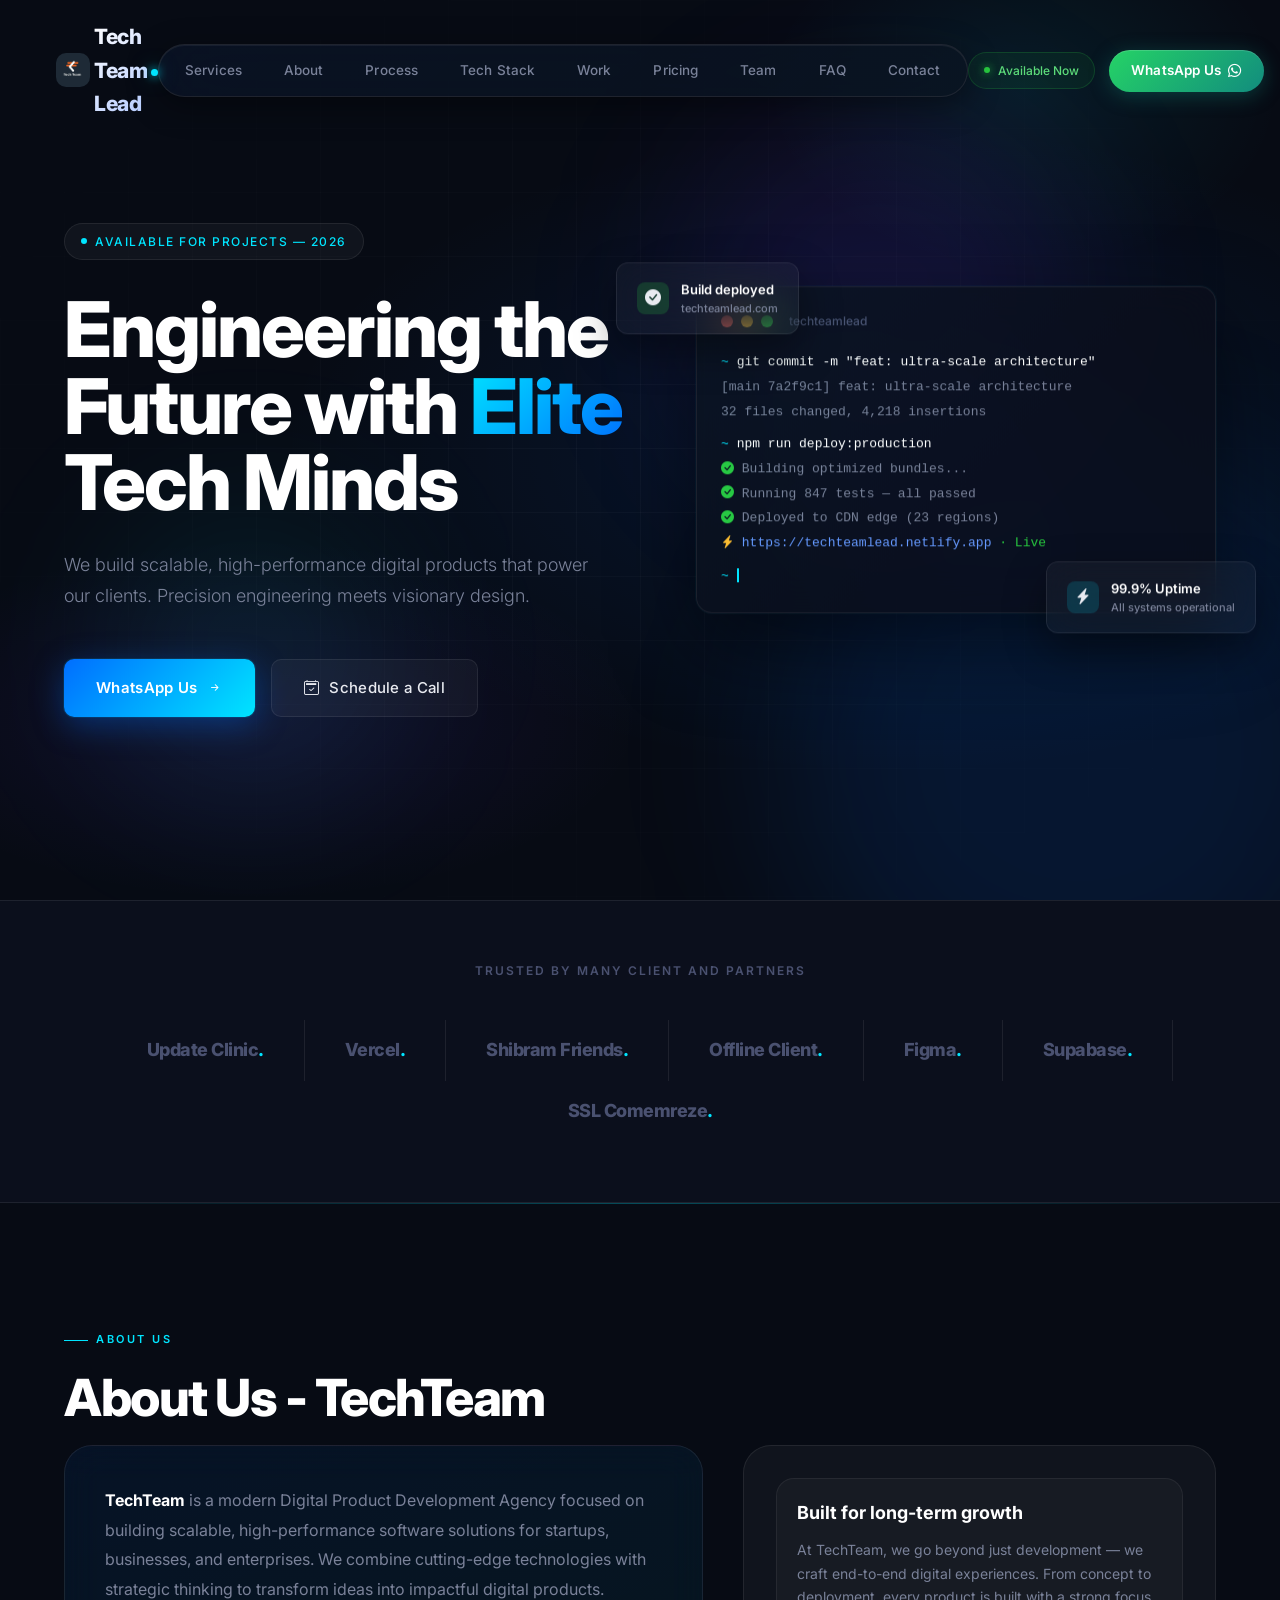
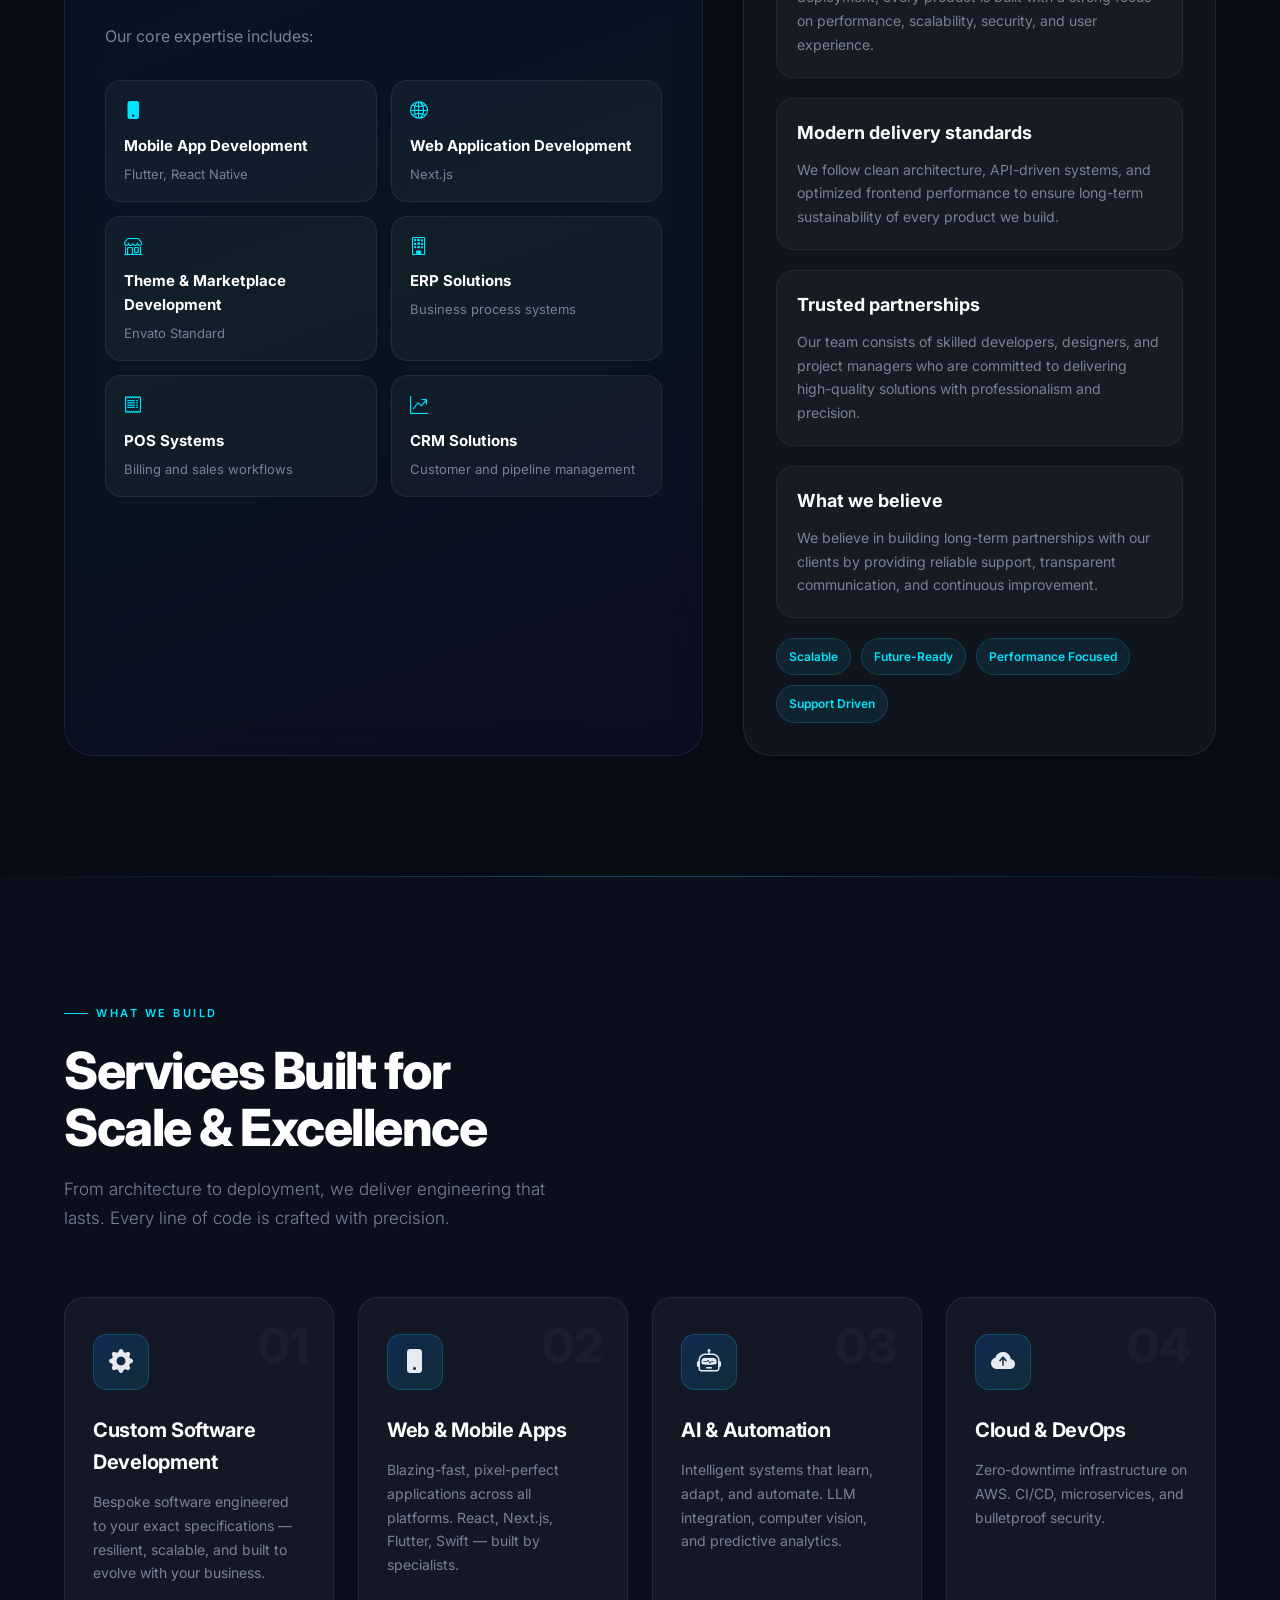
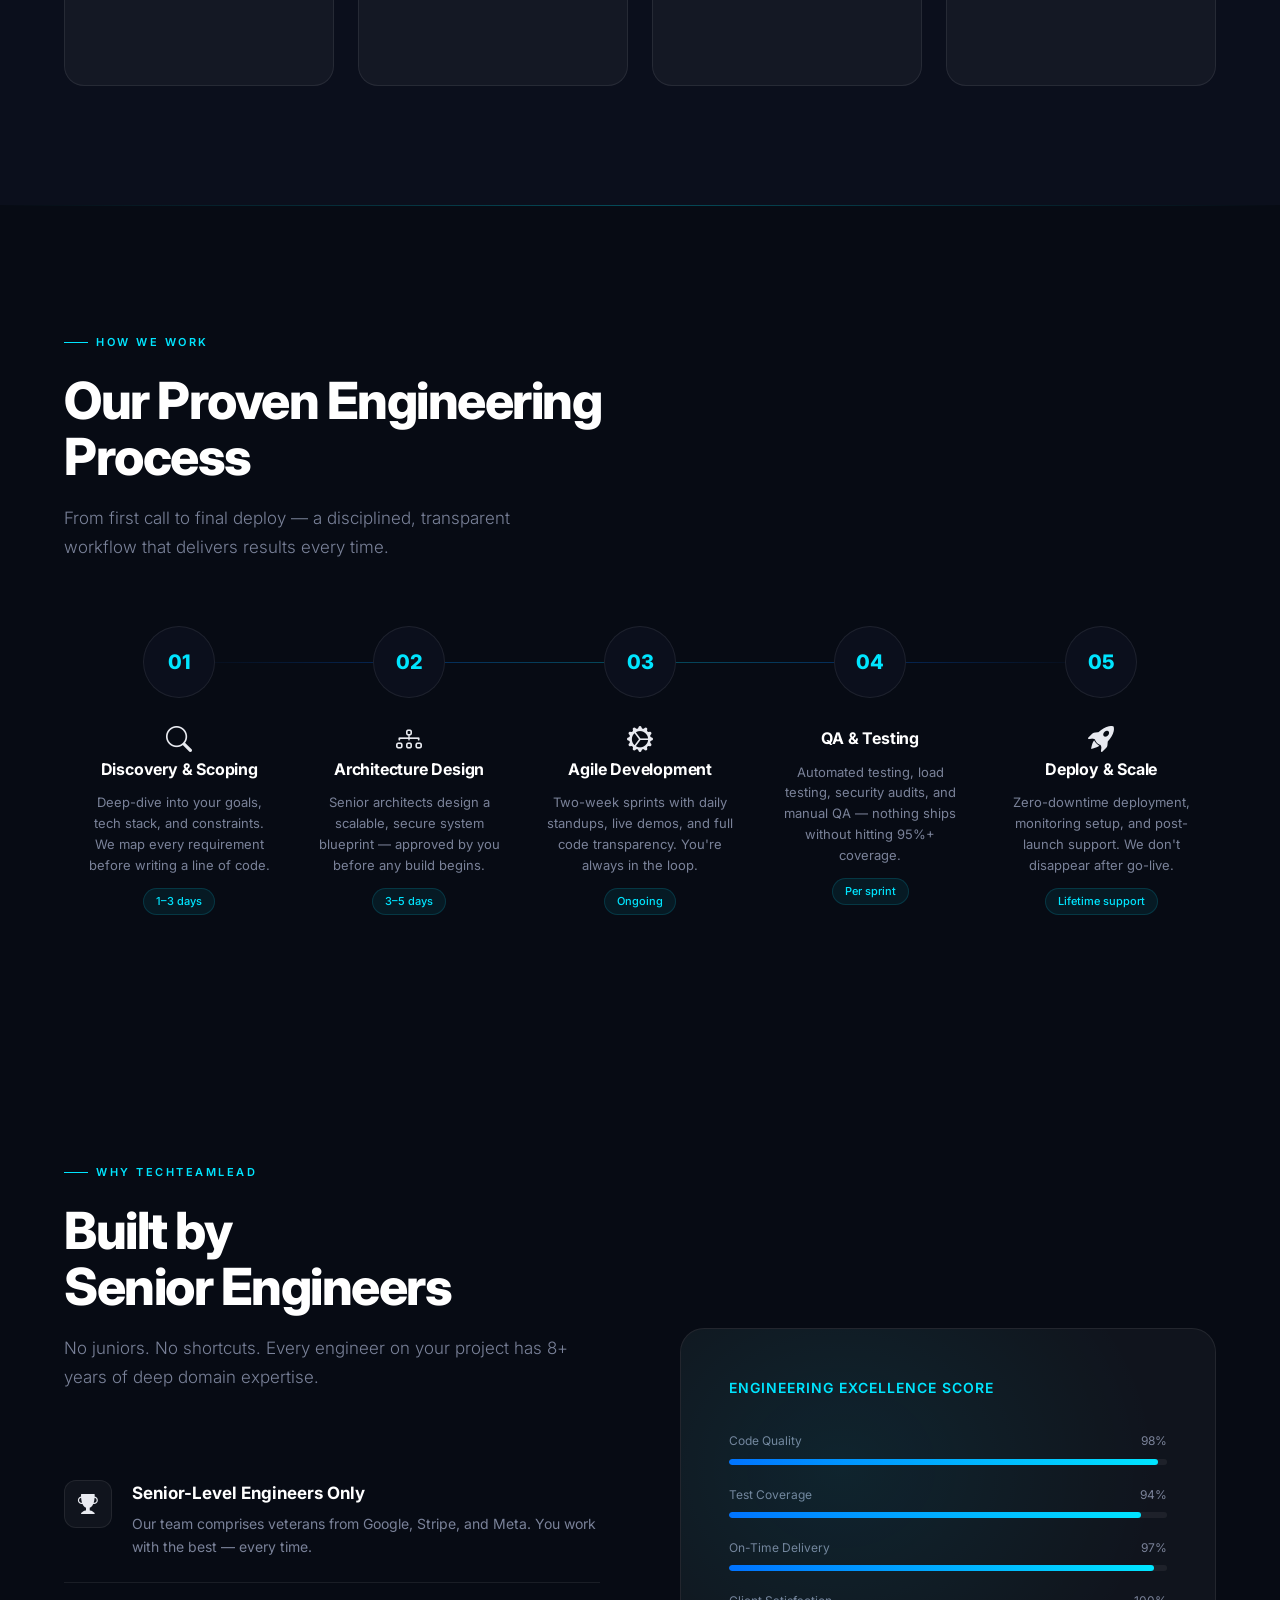
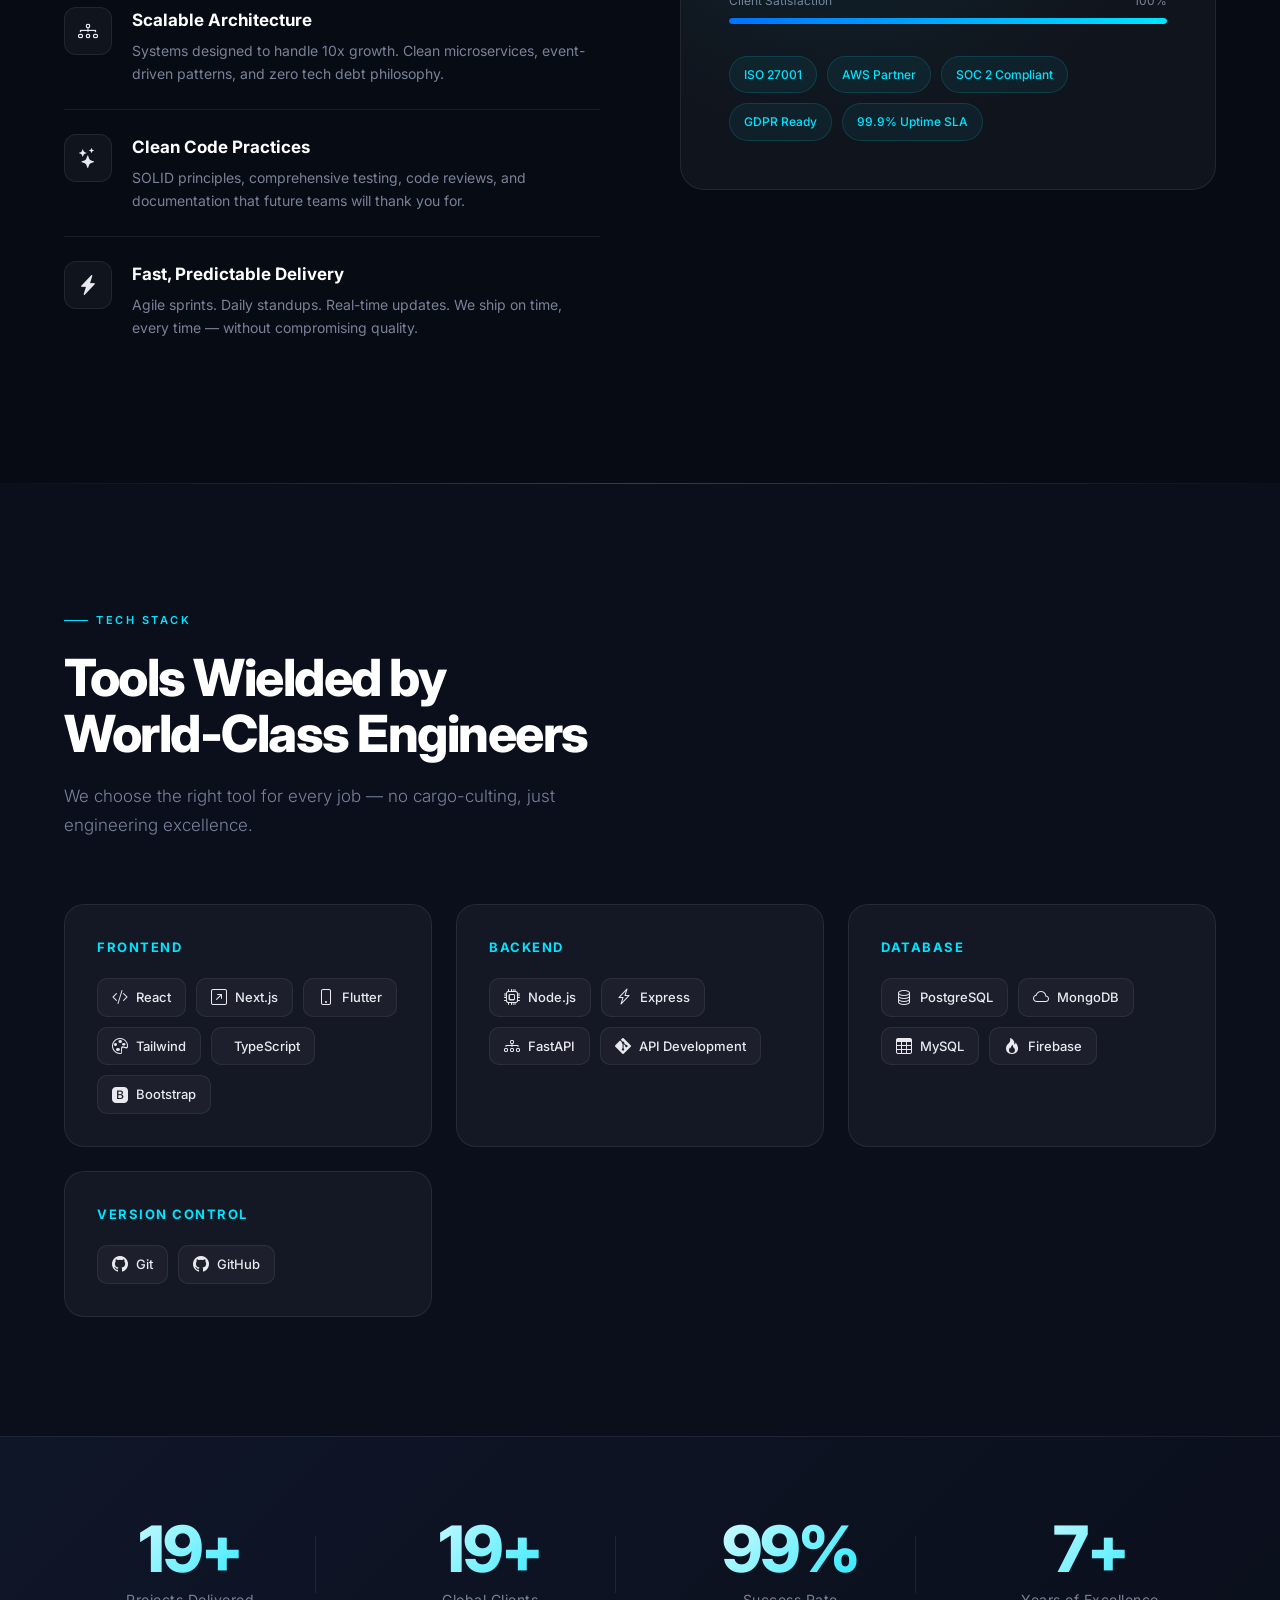
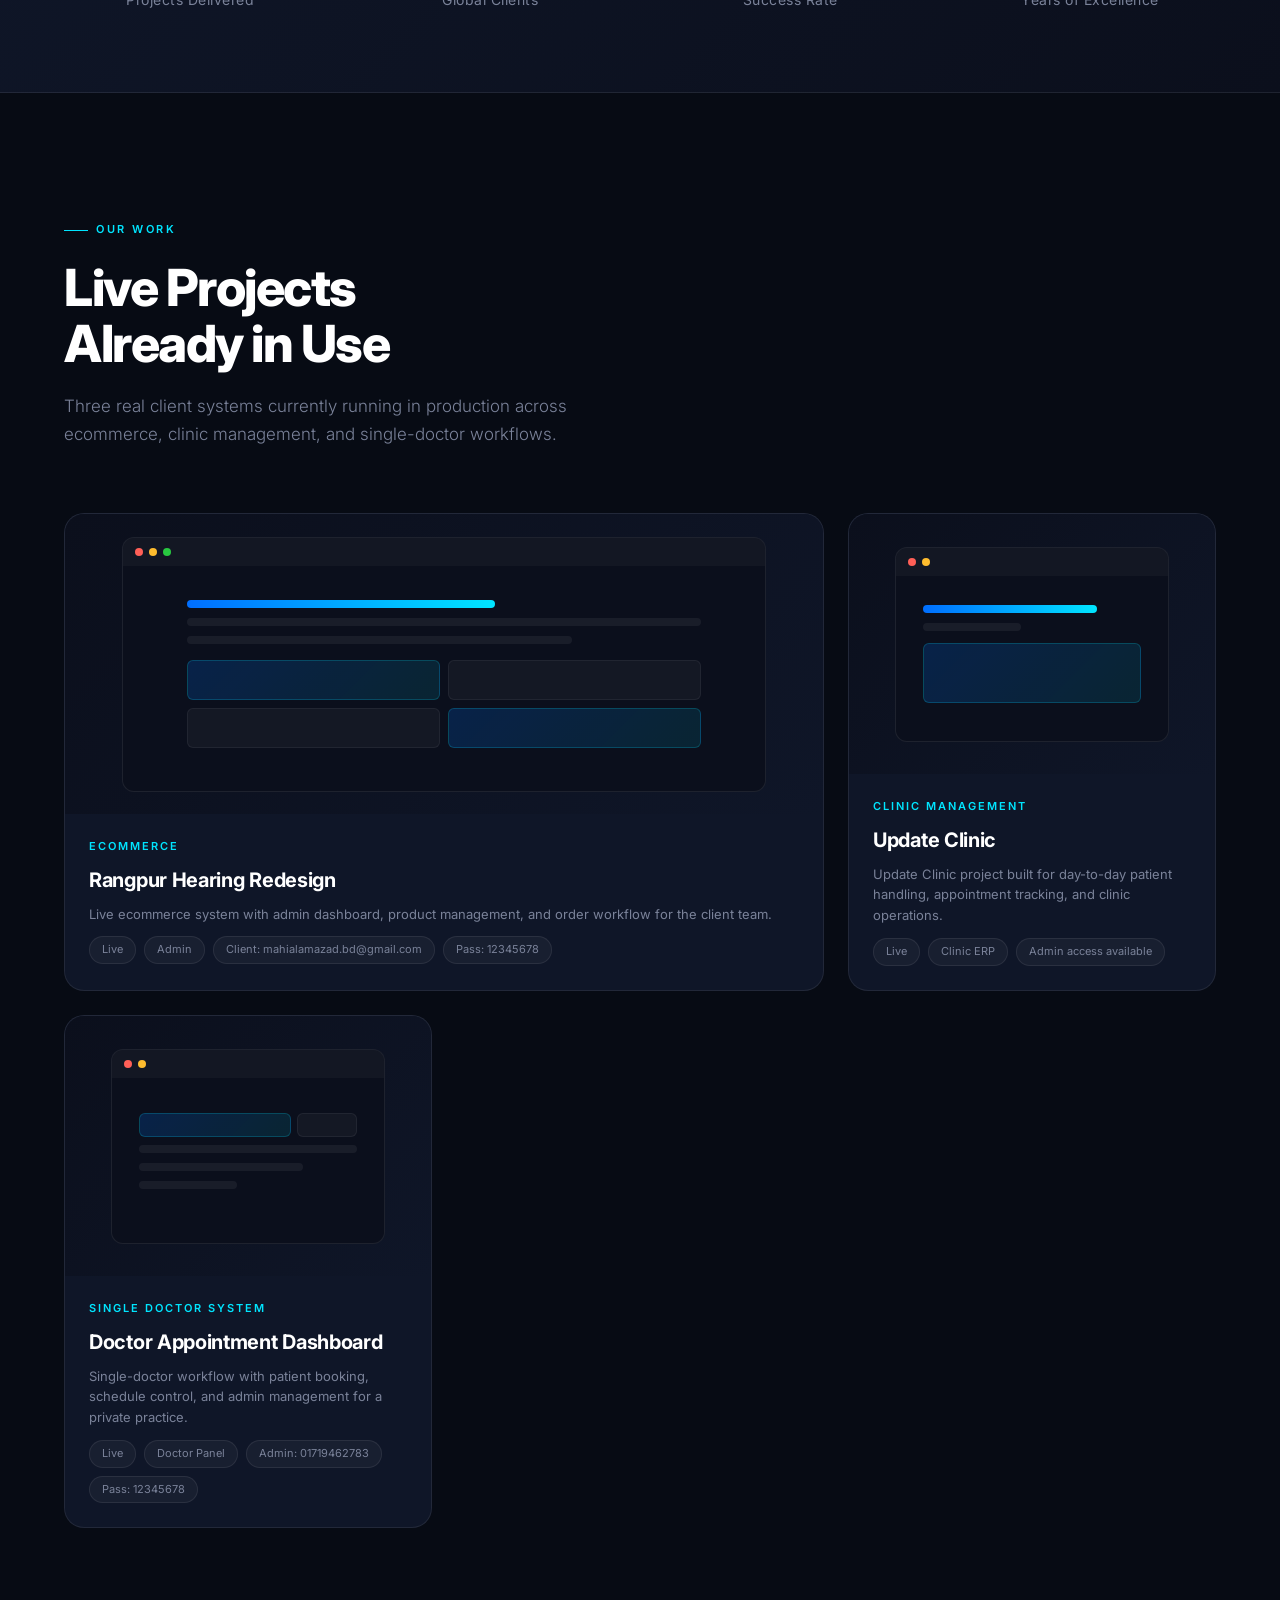
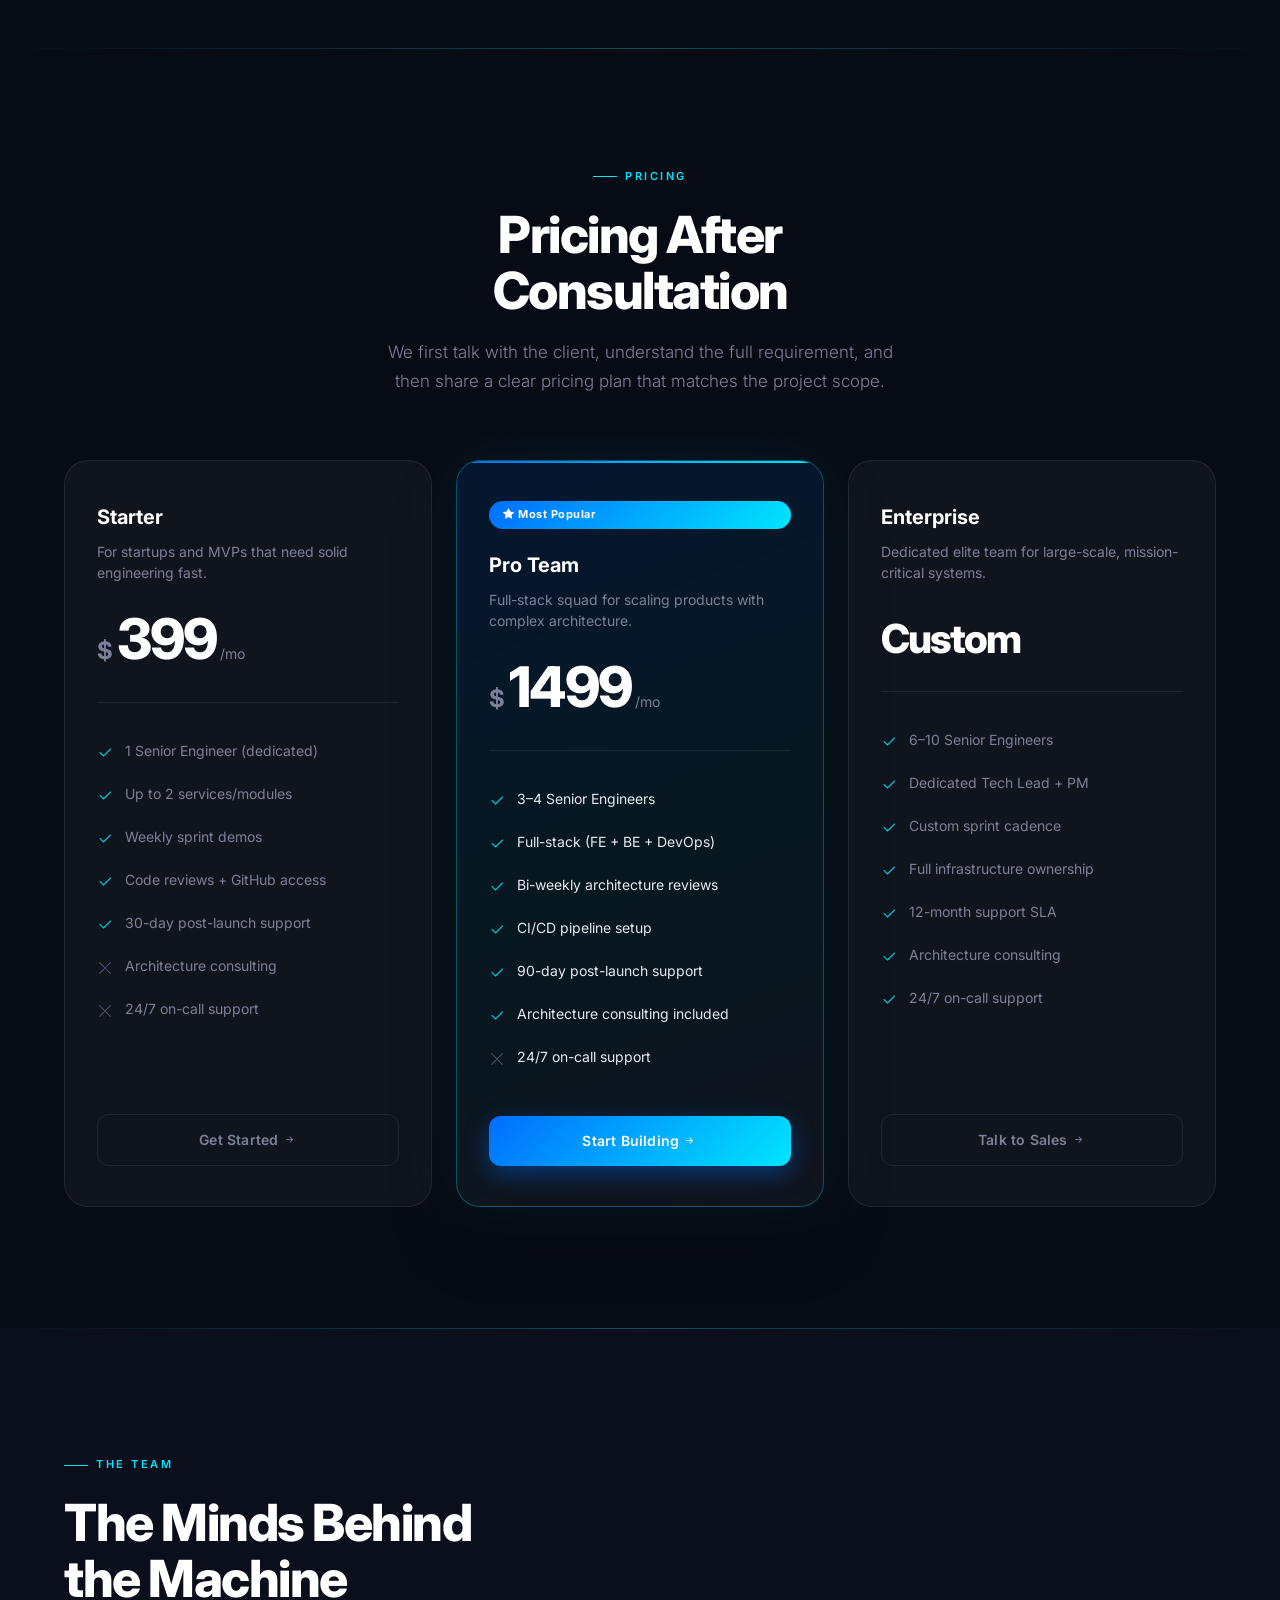
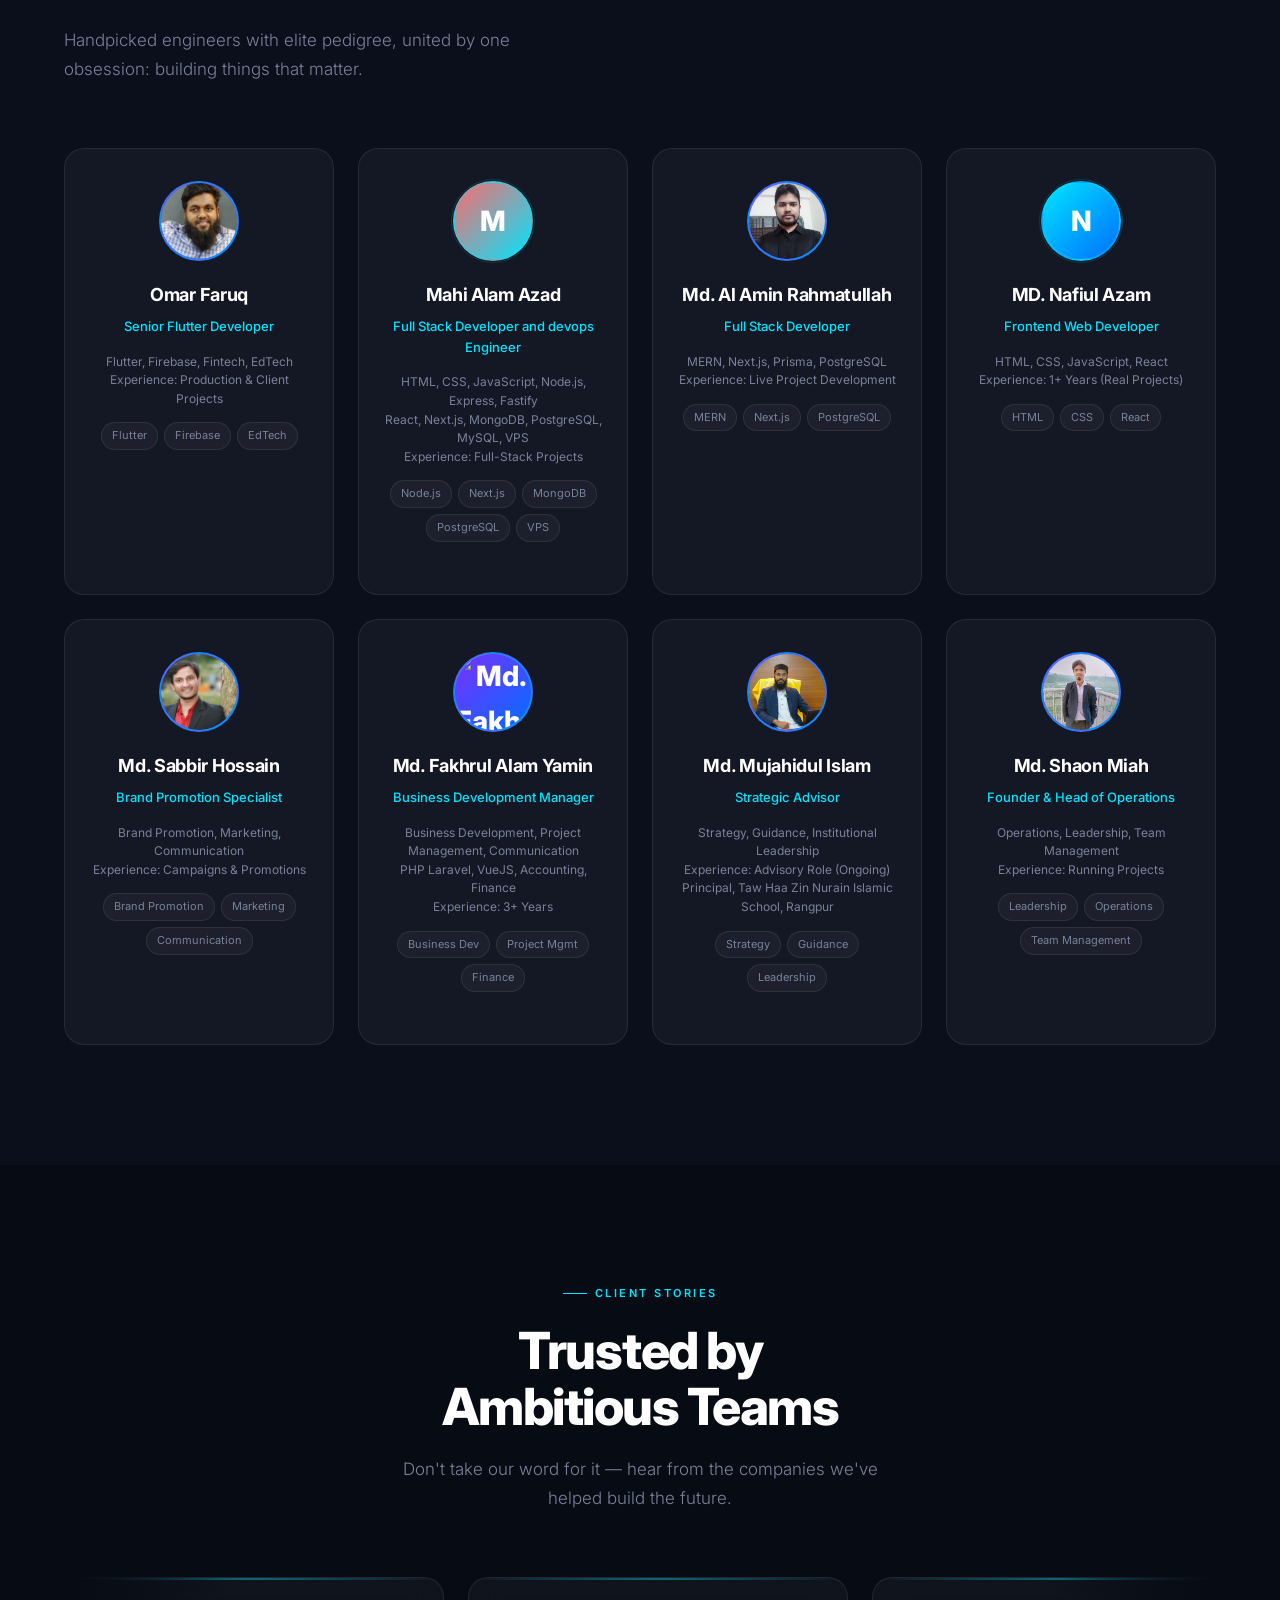
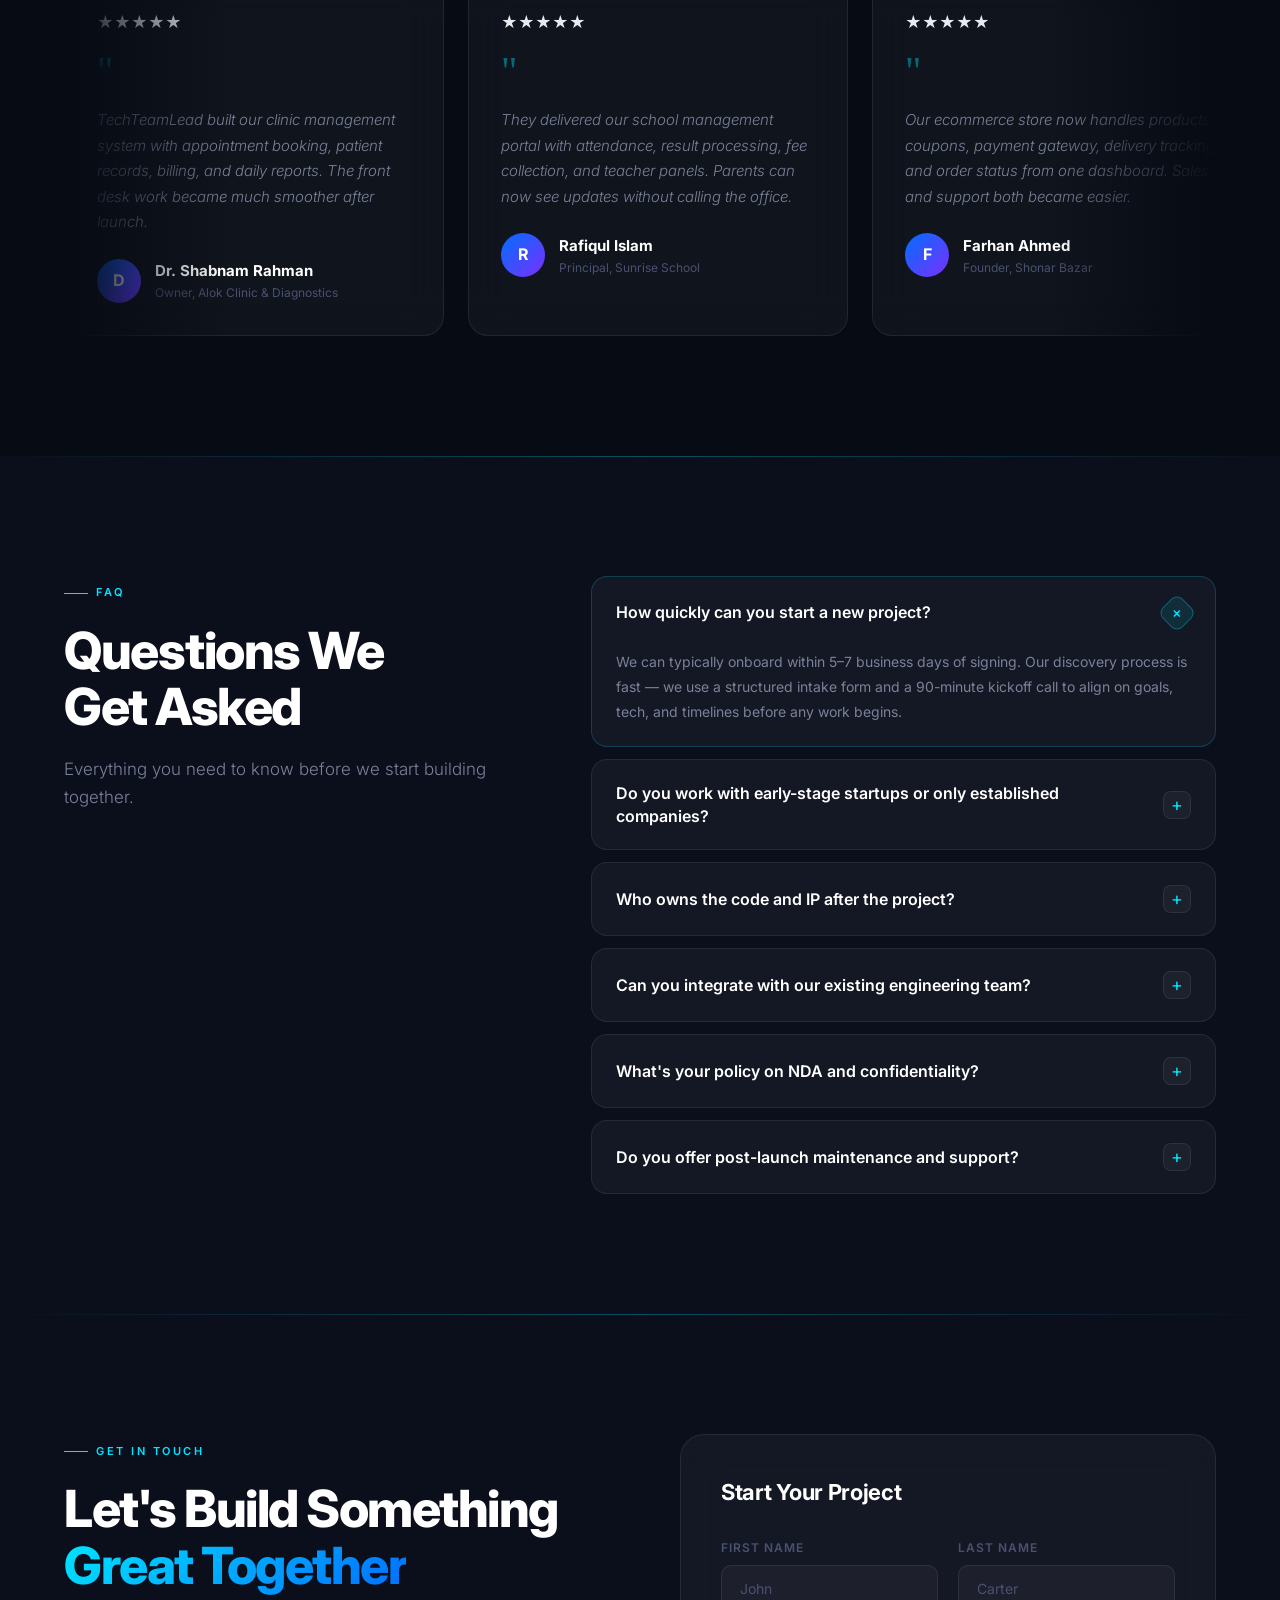
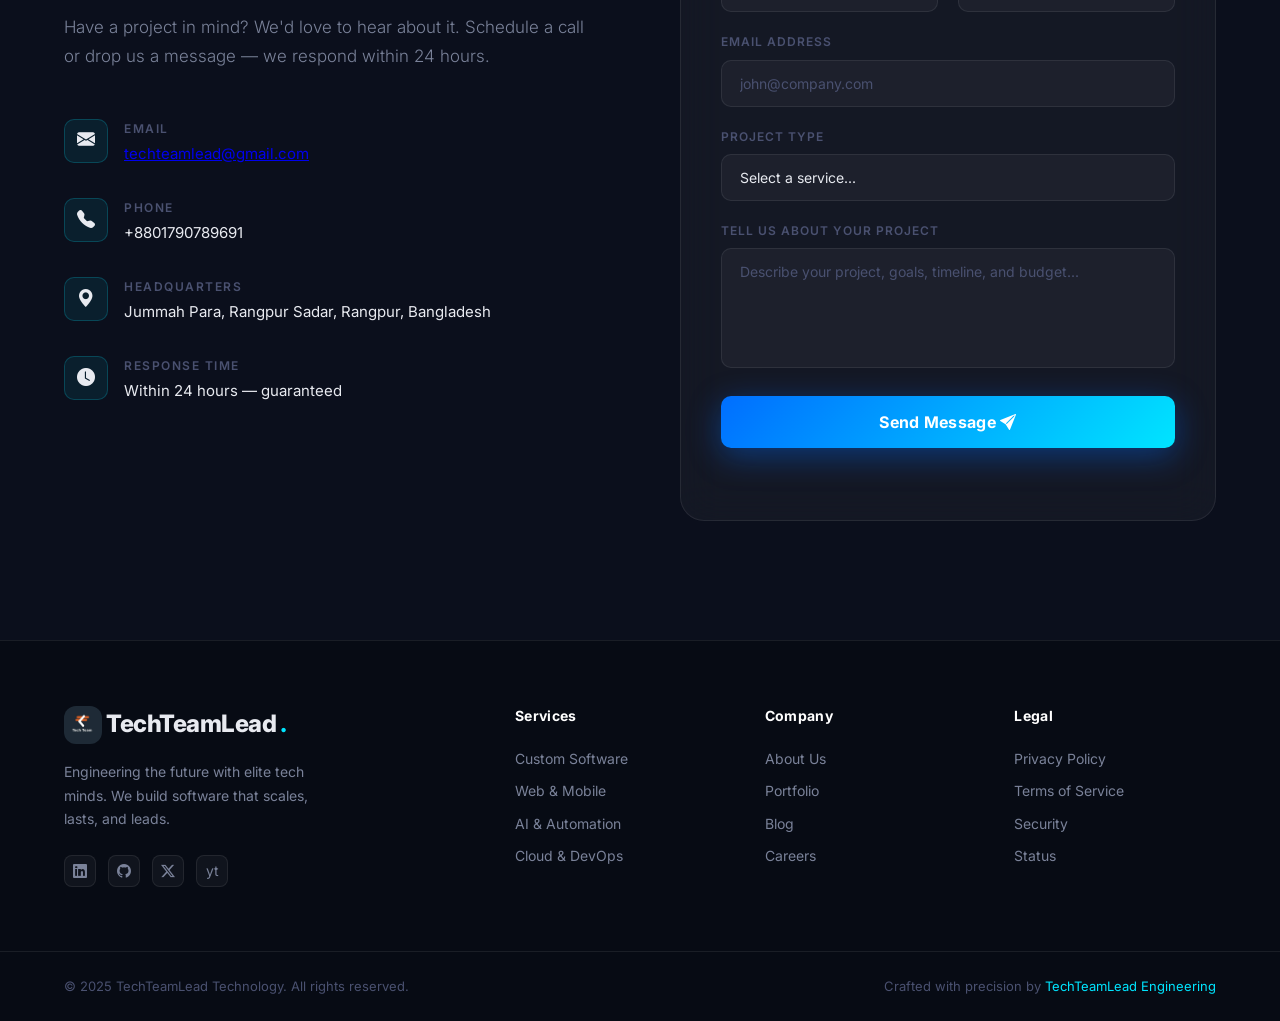
==== commit 205dc5ce: "deleted dummy text" ====
--- a/index.html
+++ b/index.html
@@ -1256,7 +1256,7 @@
           <div class="team-meta">
             <div>HTML, CSS, JavaScript, Node.js, Express, Fastify</div>
             <div>React, Next.js, MongoDB, PostgreSQL, MySQL, VPS</div>
-            <div>Experience: Demo & Full-Stack Projects</div>
+            <div>Experience: Full-Stack Projects</div>
           </div>
           <div class="team-skills">
             <span class="team-skill">Node.js</span>
@@ -1278,7 +1278,7 @@
           <div class="team-role">Full Stack Developer</div>
           <div class="team-meta">
             <div>MERN, Next.js, Prisma, PostgreSQL</div>
-            <div>Experience: Demo & Live Project Development</div>
+            <div>Experience: Live Project Development</div>
           </div>
           <div class="team-skills">
             <span class="team-skill">MERN</span>
@@ -1297,7 +1297,7 @@
           <div class="team-role">Frontend Web Developer</div>
           <div class="team-meta">
             <div>HTML, CSS, JavaScript, React</div>
-            <div>Experience: 1+ Years (Demo & Real Projects)</div>
+            <div>Experience: 1+ Years (Real Projects)</div>
           </div>
           <div class="team-skills">
             <span class="team-skill">HTML</span>
@@ -1317,7 +1317,7 @@
           <div class="team-role">Brand Promotion Specialist</div>
           <div class="team-meta">
             <div>Brand Promotion, Marketing, Communication</div>
-            <div>Experience: Demo Campaigns & Promotions</div>
+            <div>Experience: Campaigns & Promotions</div>
           </div>
           <div class="team-skills">
             <span class="team-skill">Brand Promotion</span>
@@ -1379,7 +1379,7 @@
           <div class="team-role">Founder & Head of Operations</div>
           <div class="team-meta">
             <div>Operations, Leadership, Team Management</div>
-            <div>Experience: Demo / Running Projects</div>
+            <div>Experience: Running Projects</div>
           </div>
           <div class="team-skills">
             <span class="team-skill">Leadership</span>
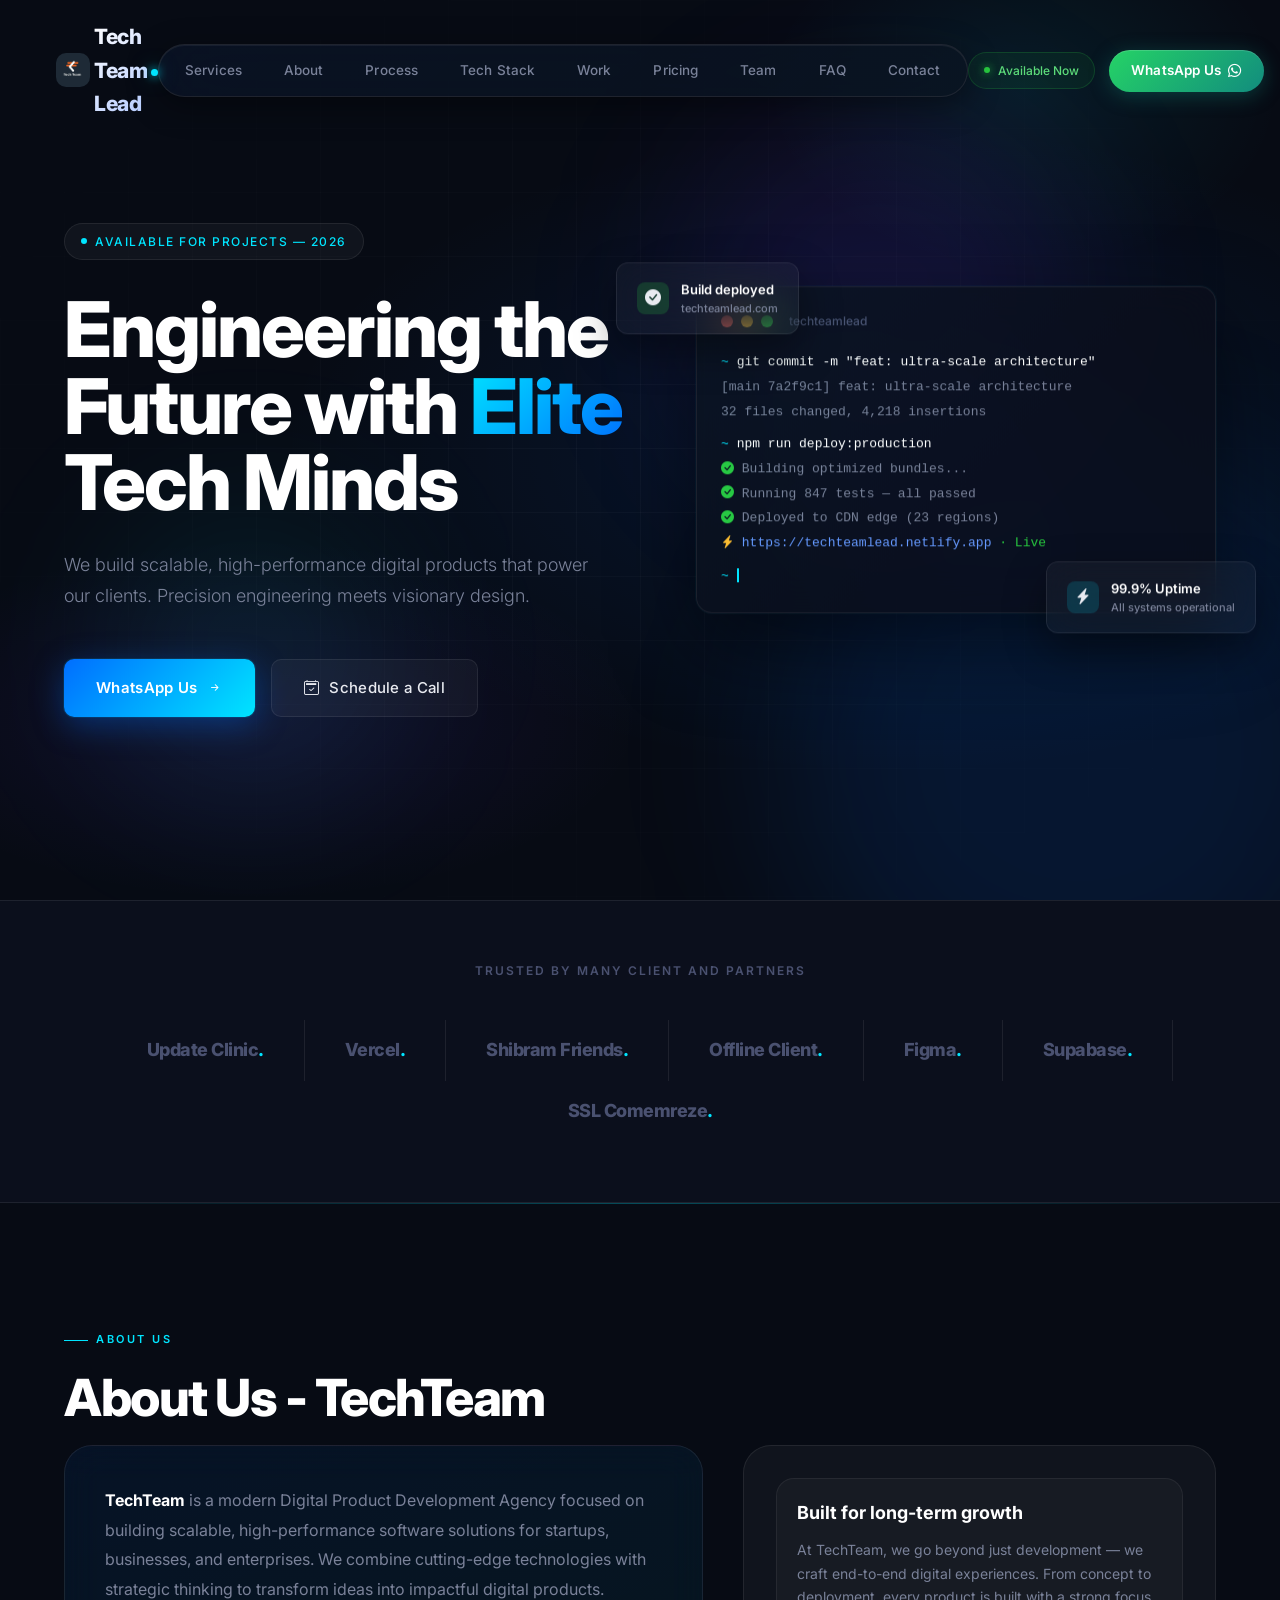
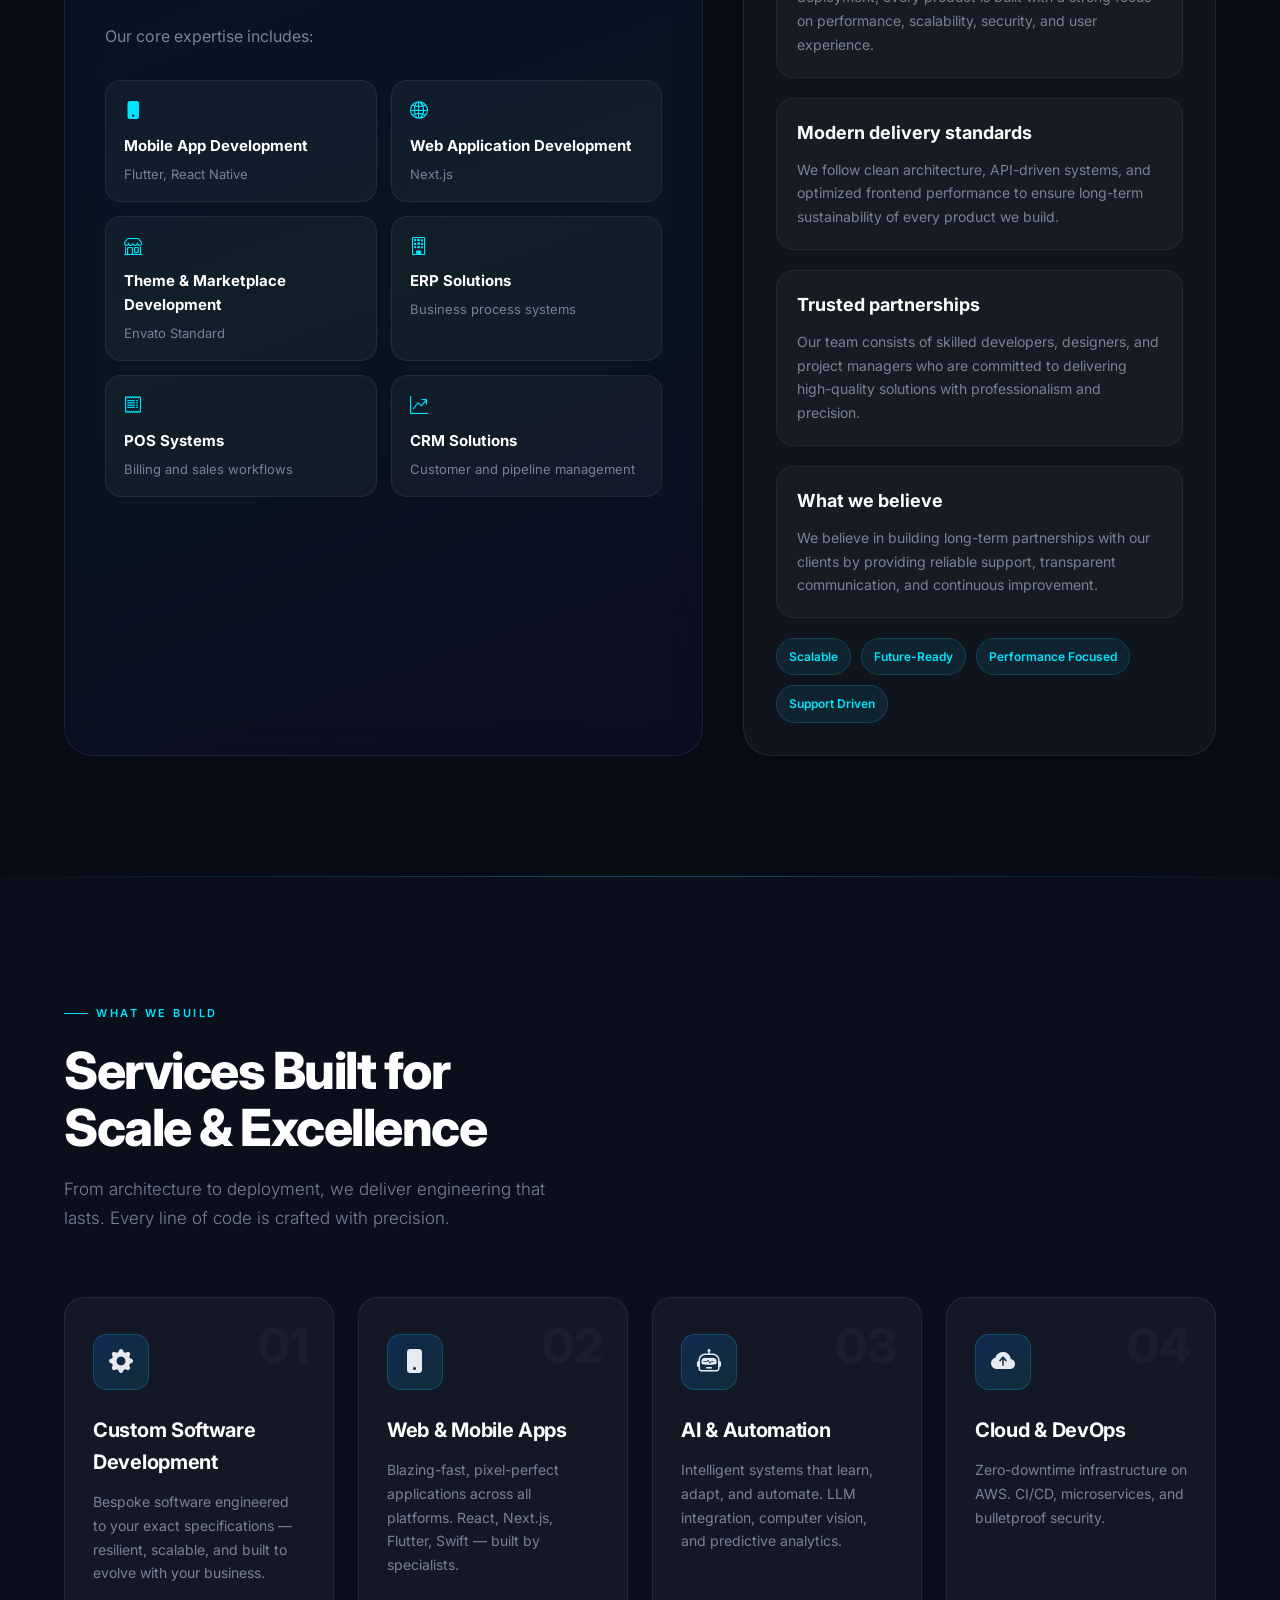
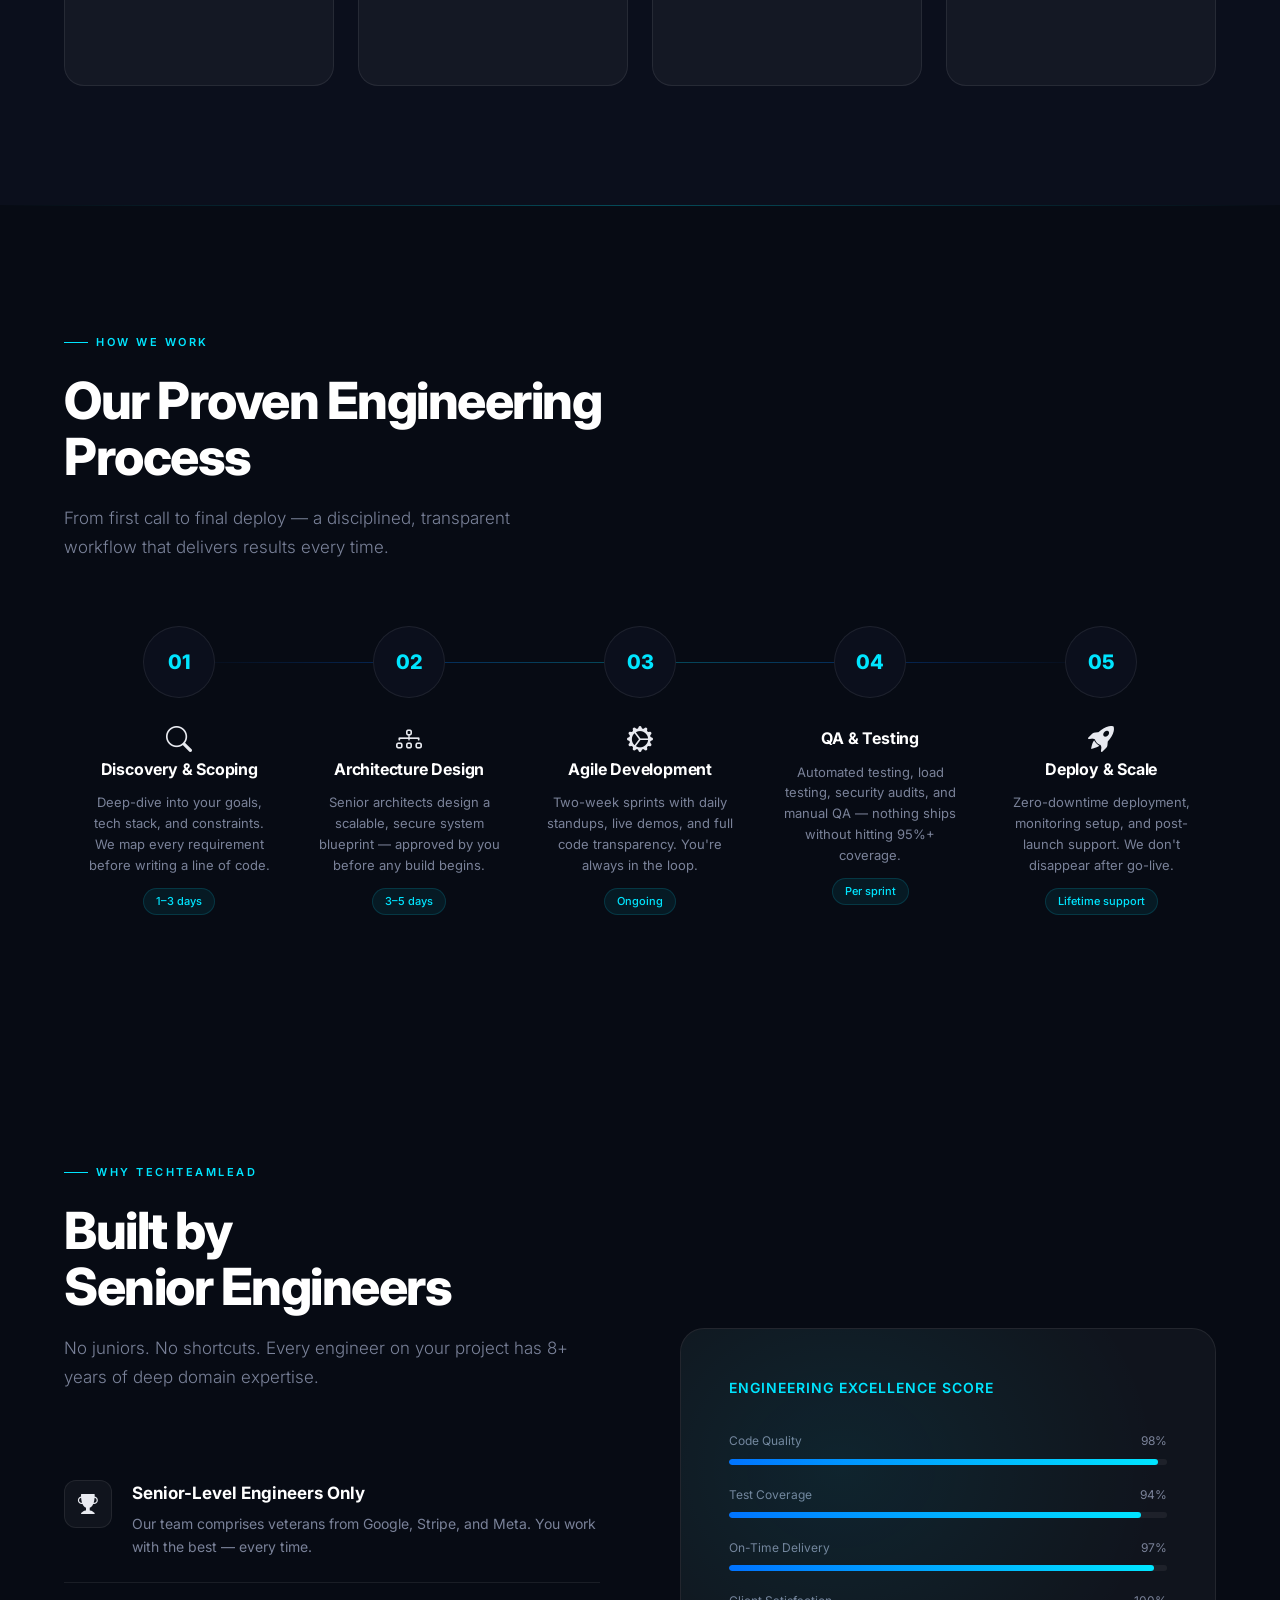
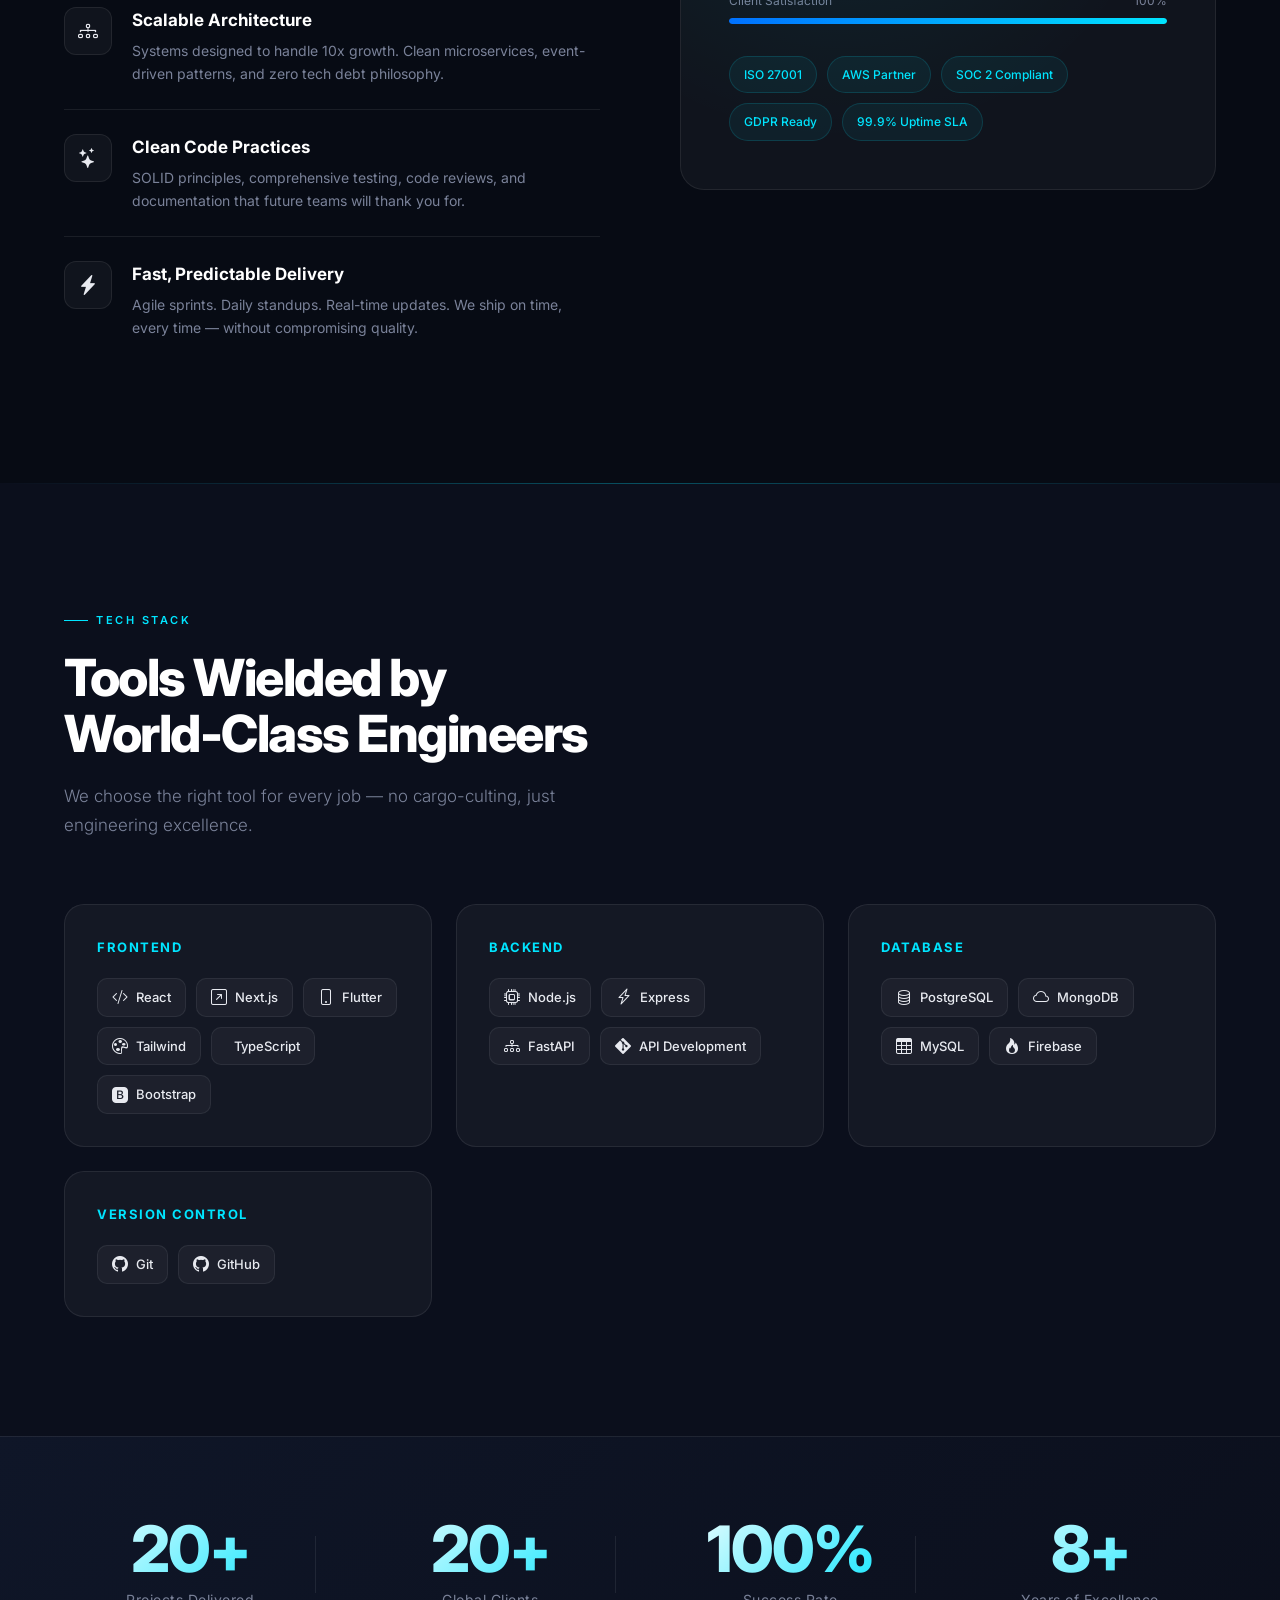
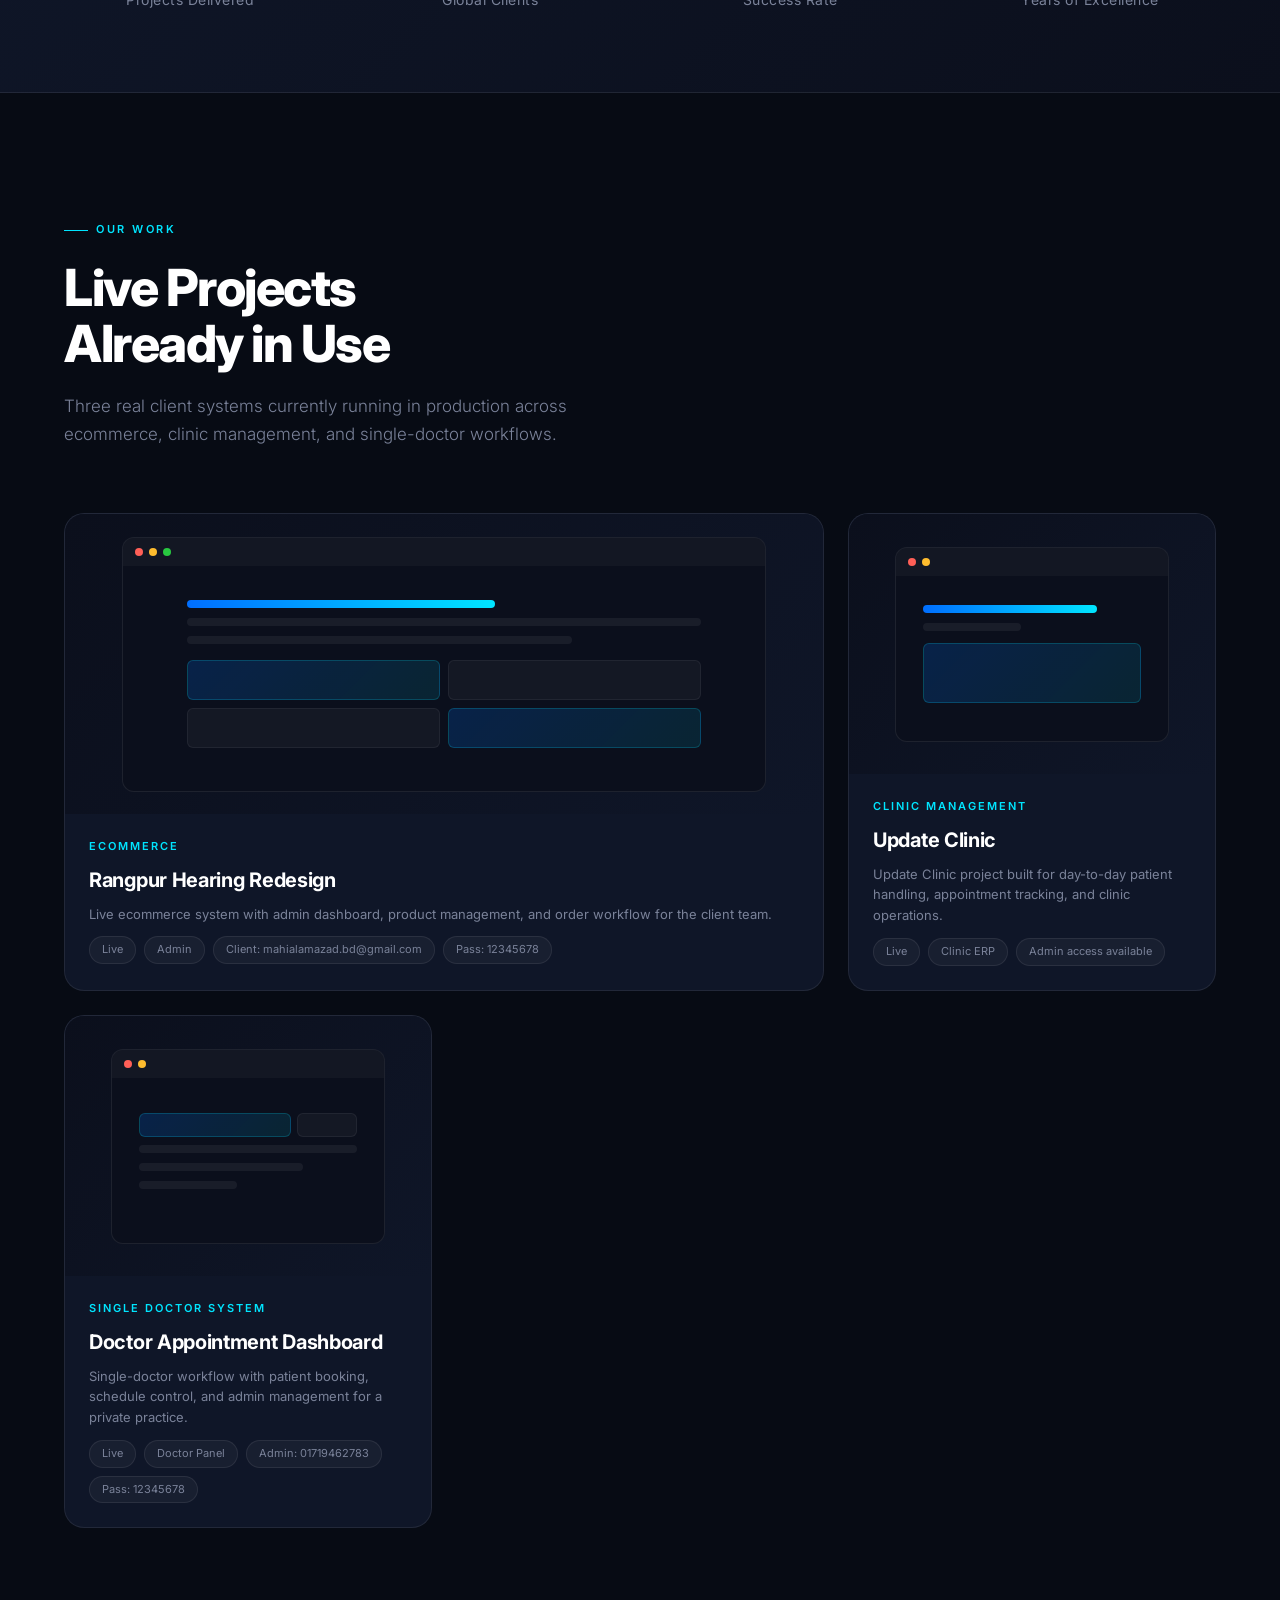
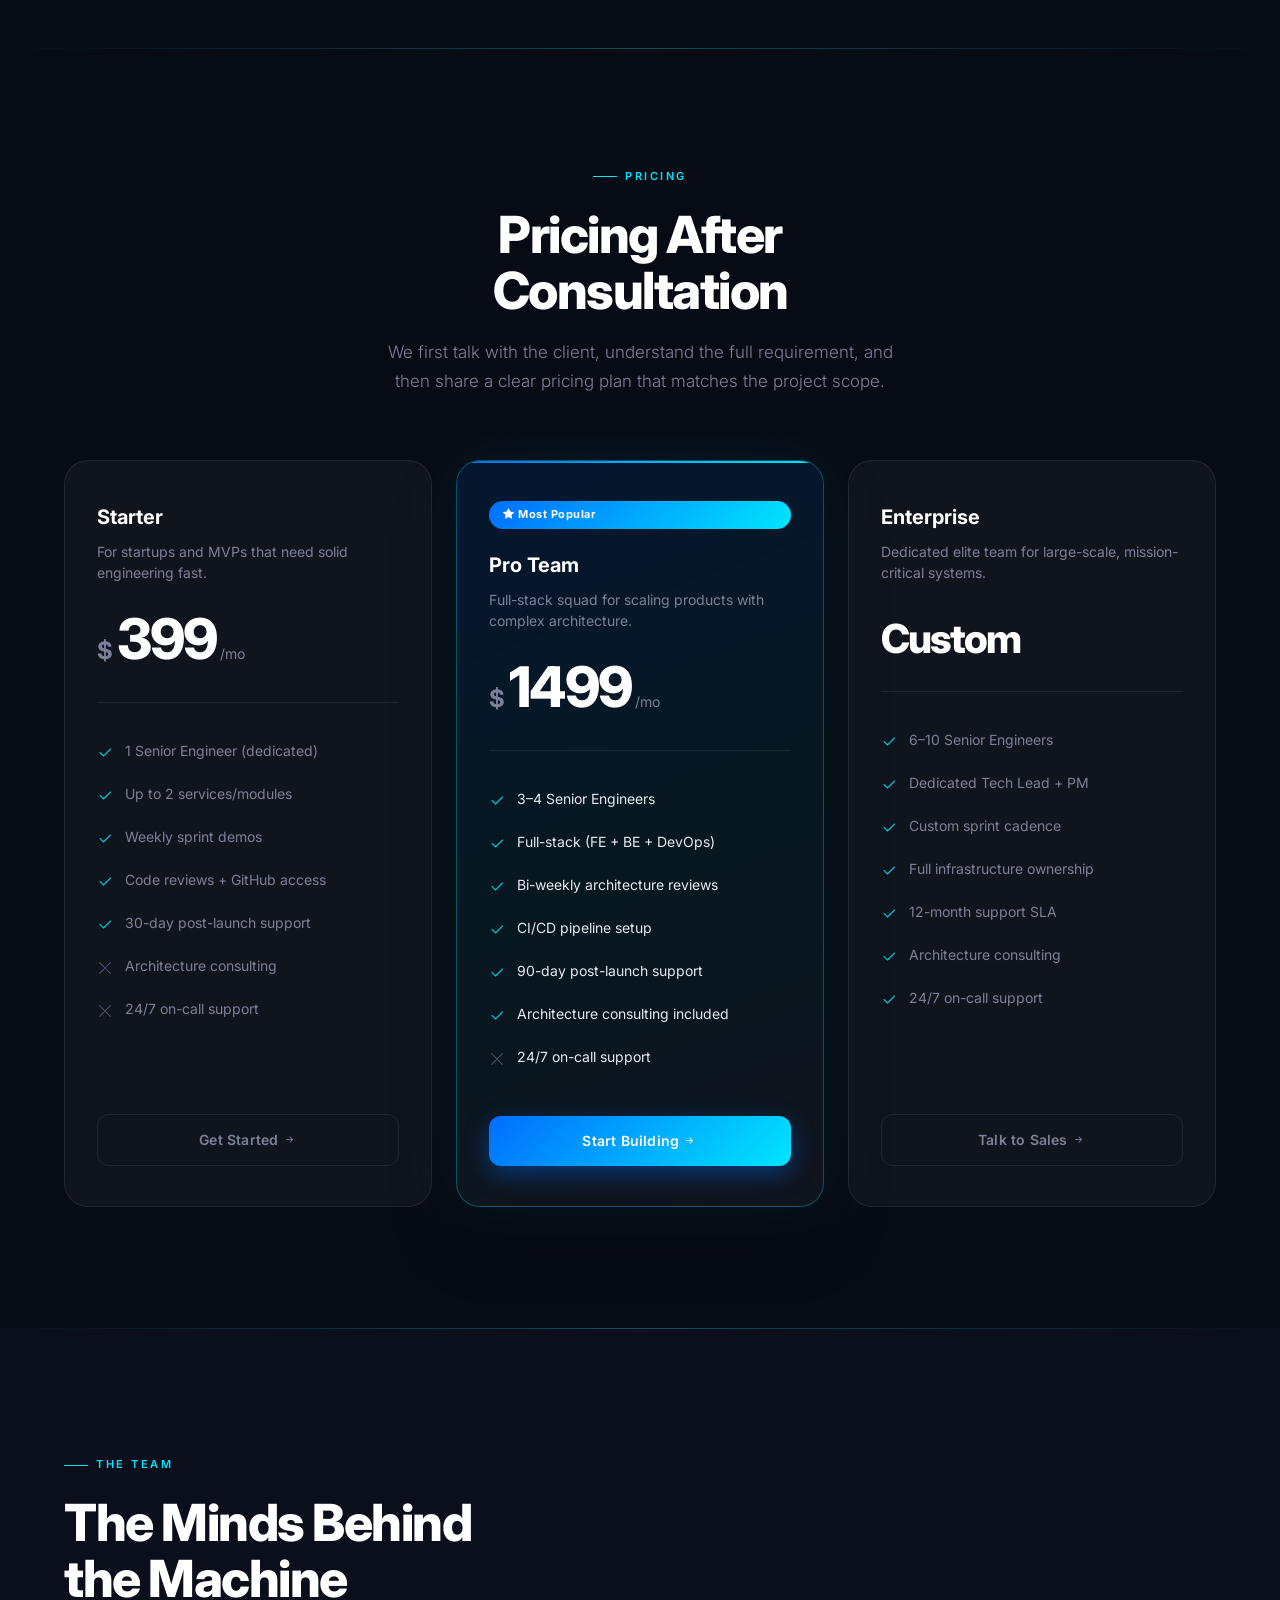
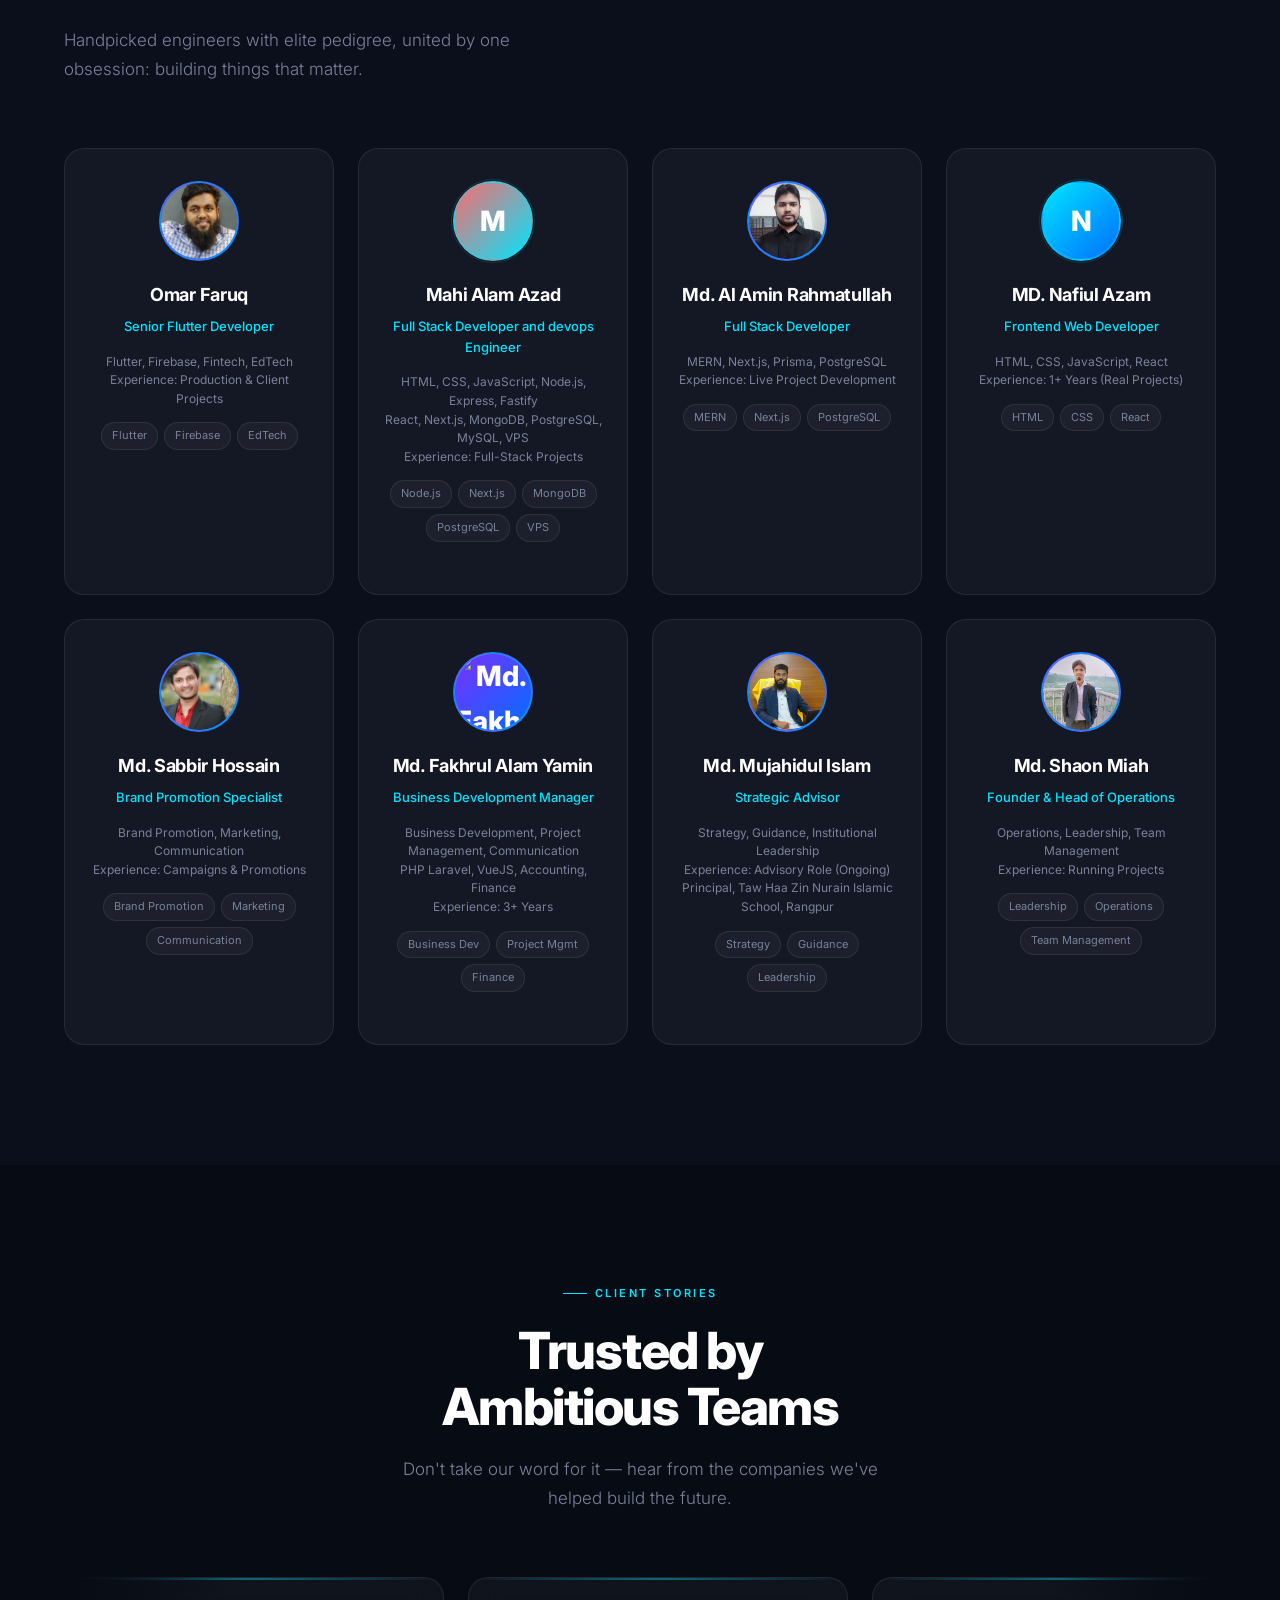
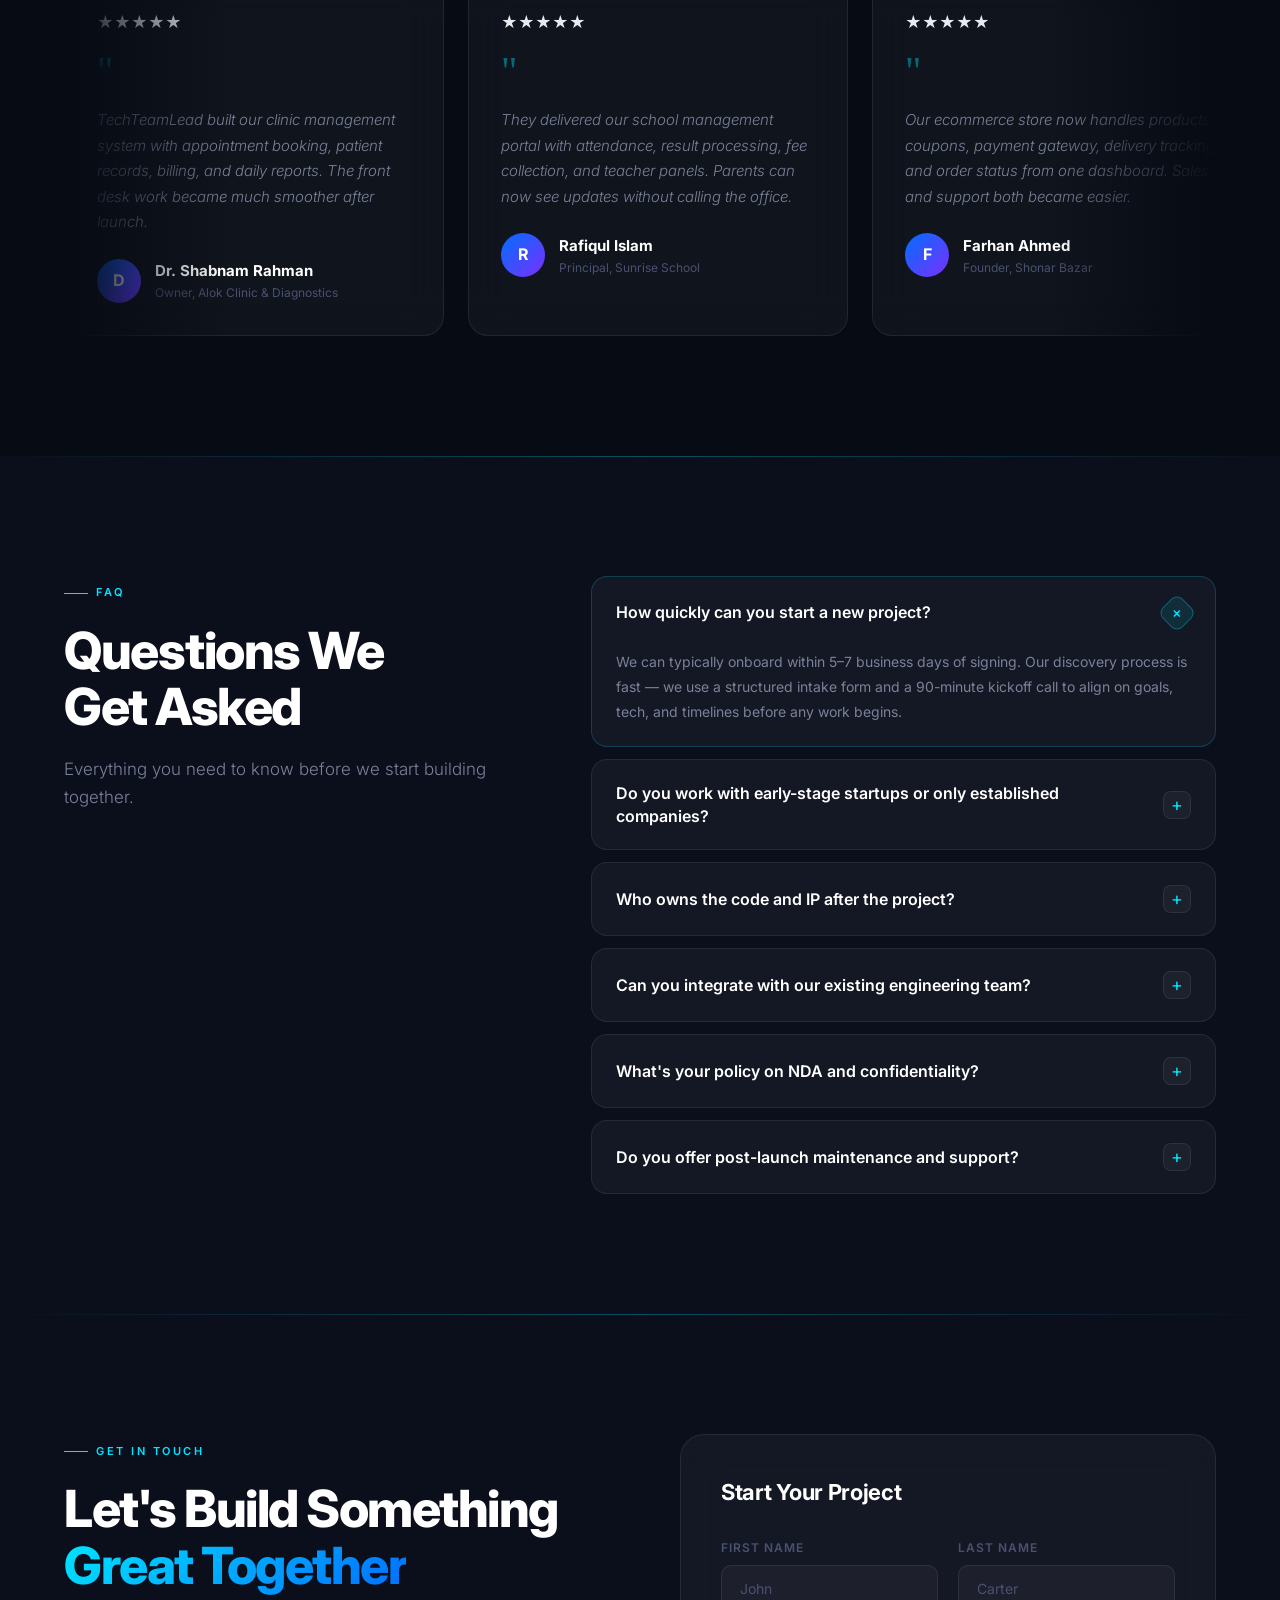
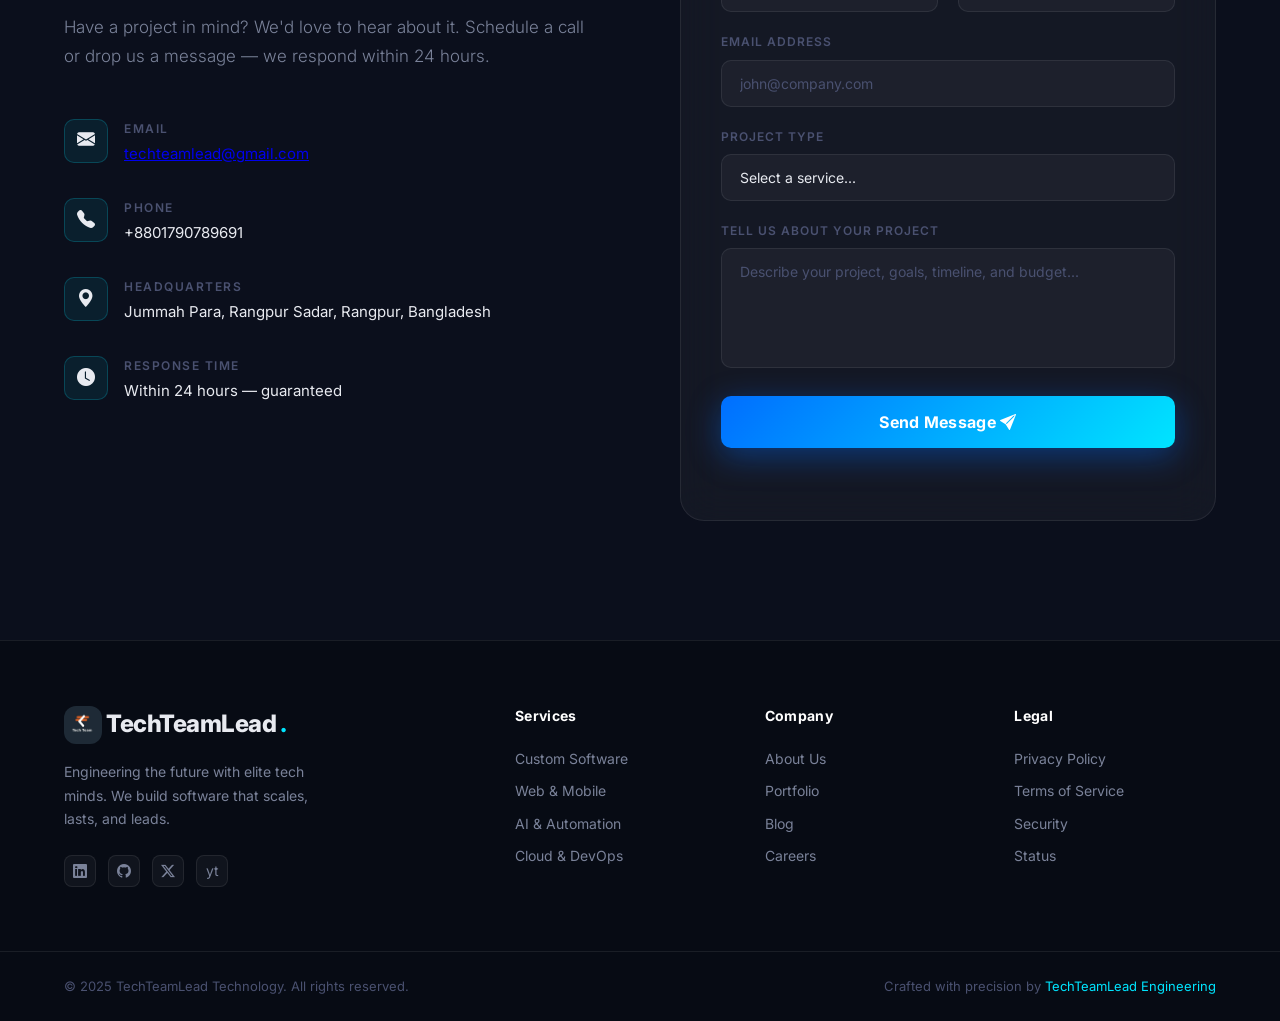
==== commit 5340a462: "updated logo whatsapp" ====
--- a/index.html
+++ b/index.html
@@ -142,7 +142,7 @@
           target="_blank"
           rel="noopener noreferrer"
         >
-          WhatsApp Us
+          <span>WhatsApp Us</span>
           <i class="nav-cta-arrow bi bi-whatsapp" aria-hidden="true"></i>
         </a>
         <button
@@ -181,8 +181,10 @@
           target="_blank"
           rel="noopener noreferrer"
           onclick="toggleMobileMenu(false)"
-          >WhatsApp Us <i class="bi bi-whatsapp" aria-hidden="true"></i
-        ></a>
+        >
+          <span>WhatsApp Us</span>
+          <i class="bi bi-whatsapp" aria-hidden="true"></i>
+        </a>
         <div style="margin-top: 12px">
           Fast replies · Premium delivery · Bangladesh based
         </div>
--- a/styles.css
+++ b/styles.css
@@ -1784,6 +1784,13 @@
   .nav-wrapper {
     padding: 14px 20px;
   }
+  .nav-logo-text {
+    display: none;
+  }
+  .nav-right .whatsapp-cta span,
+  .nav-mobile .nav-mobile-cta span {
+    display: none;
+  }
   .nav-pill {
     display: none;
   }
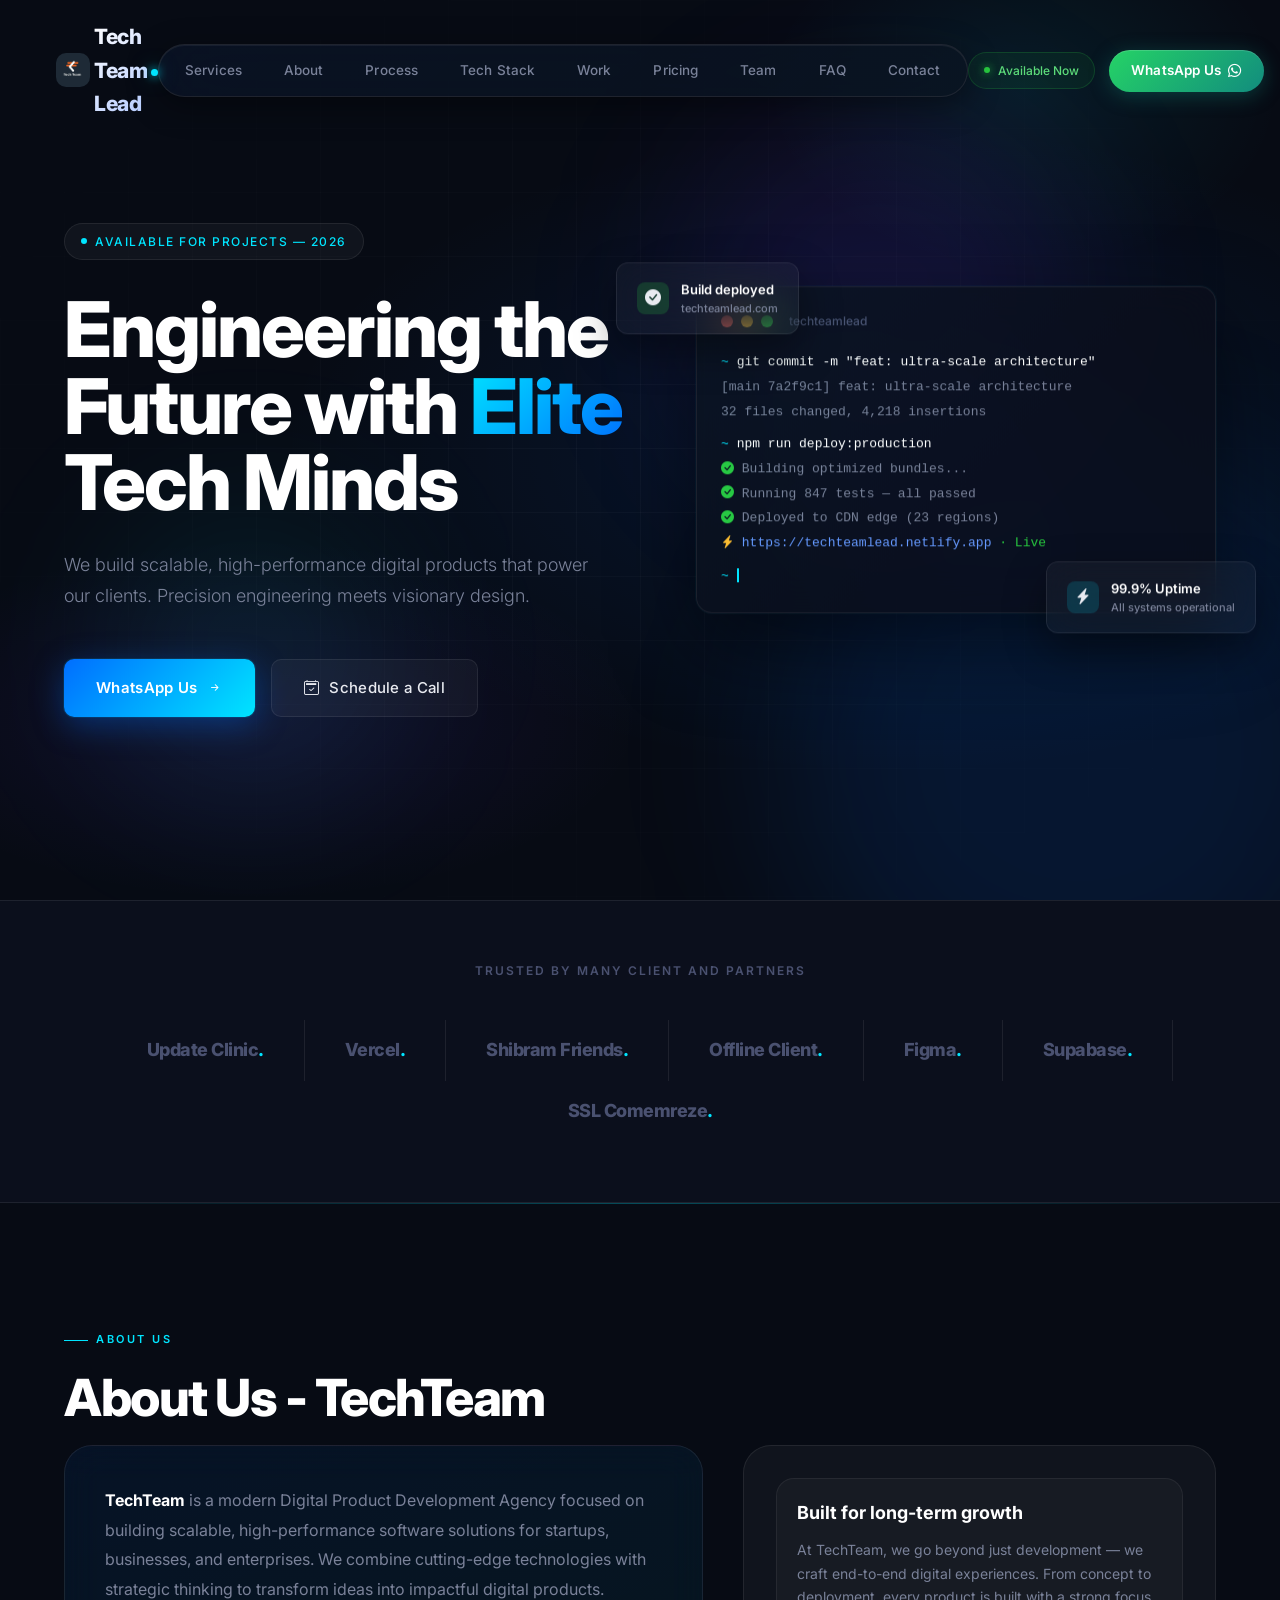
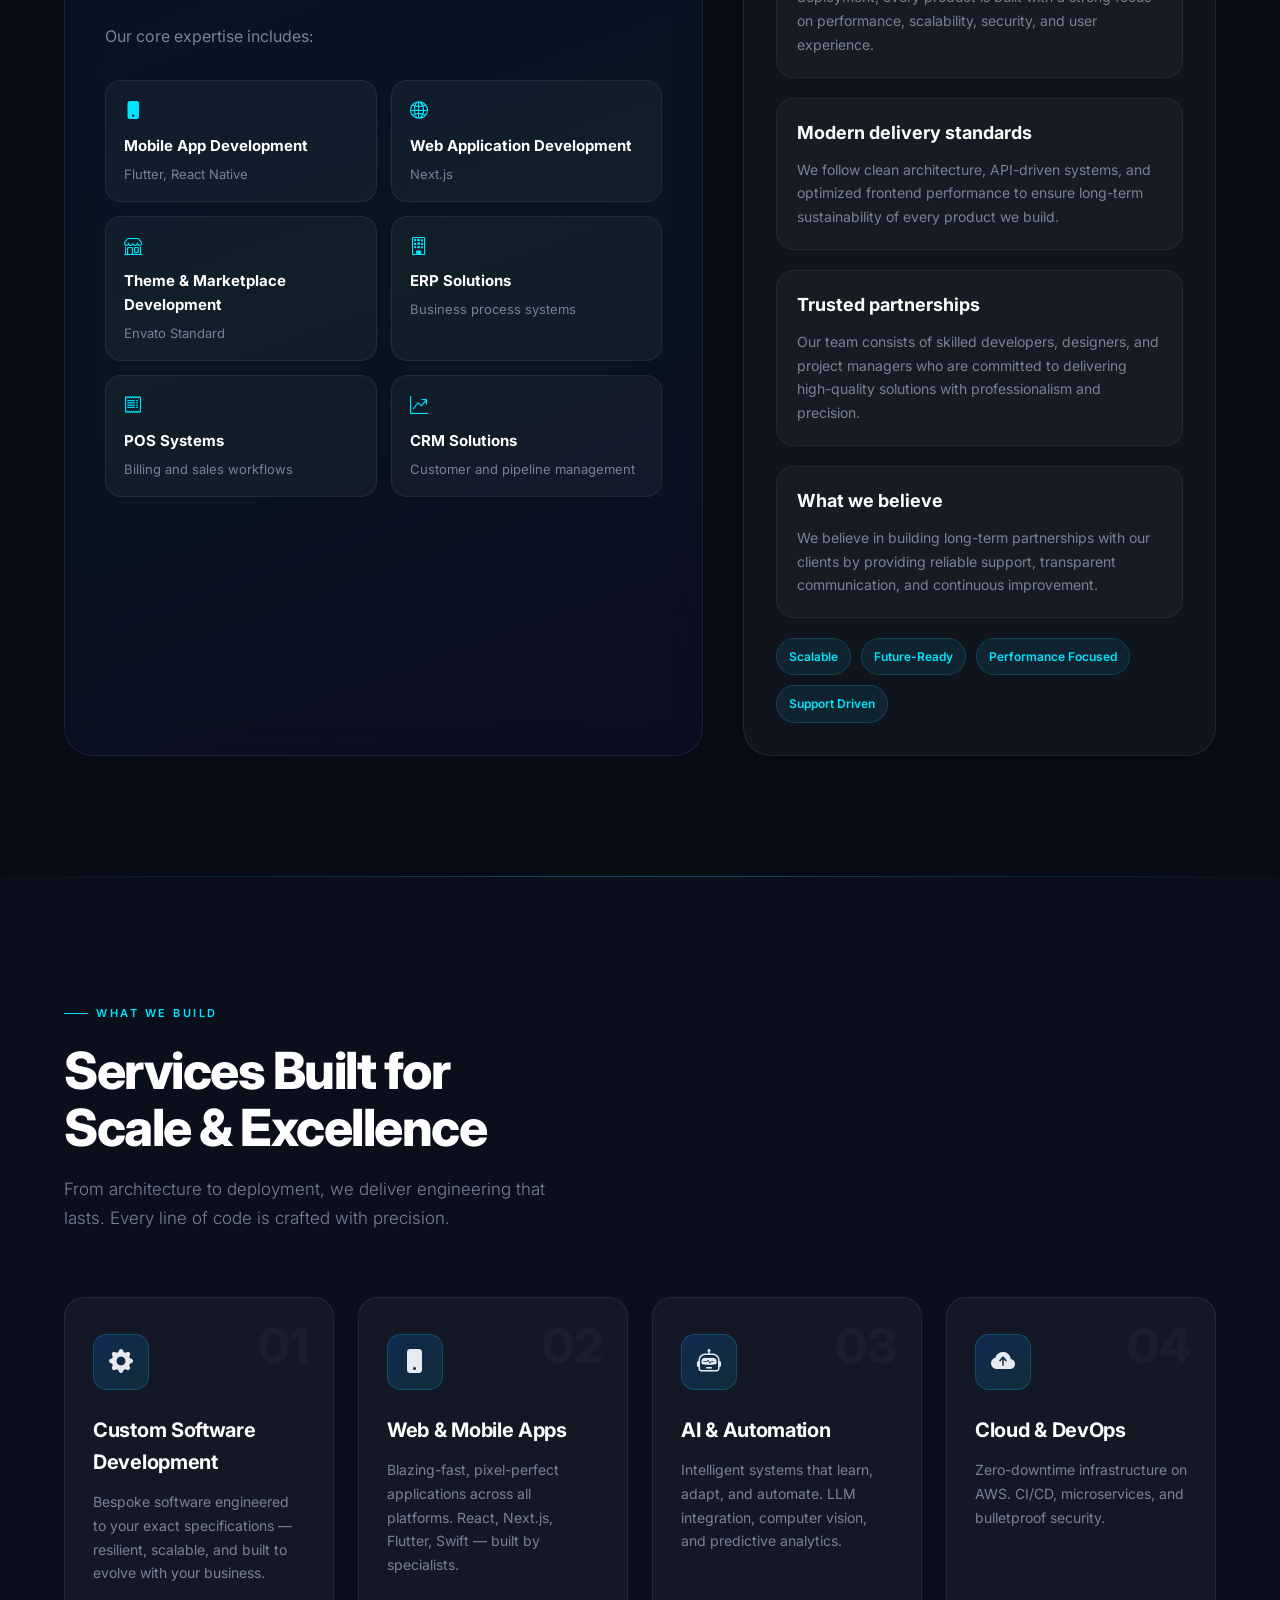
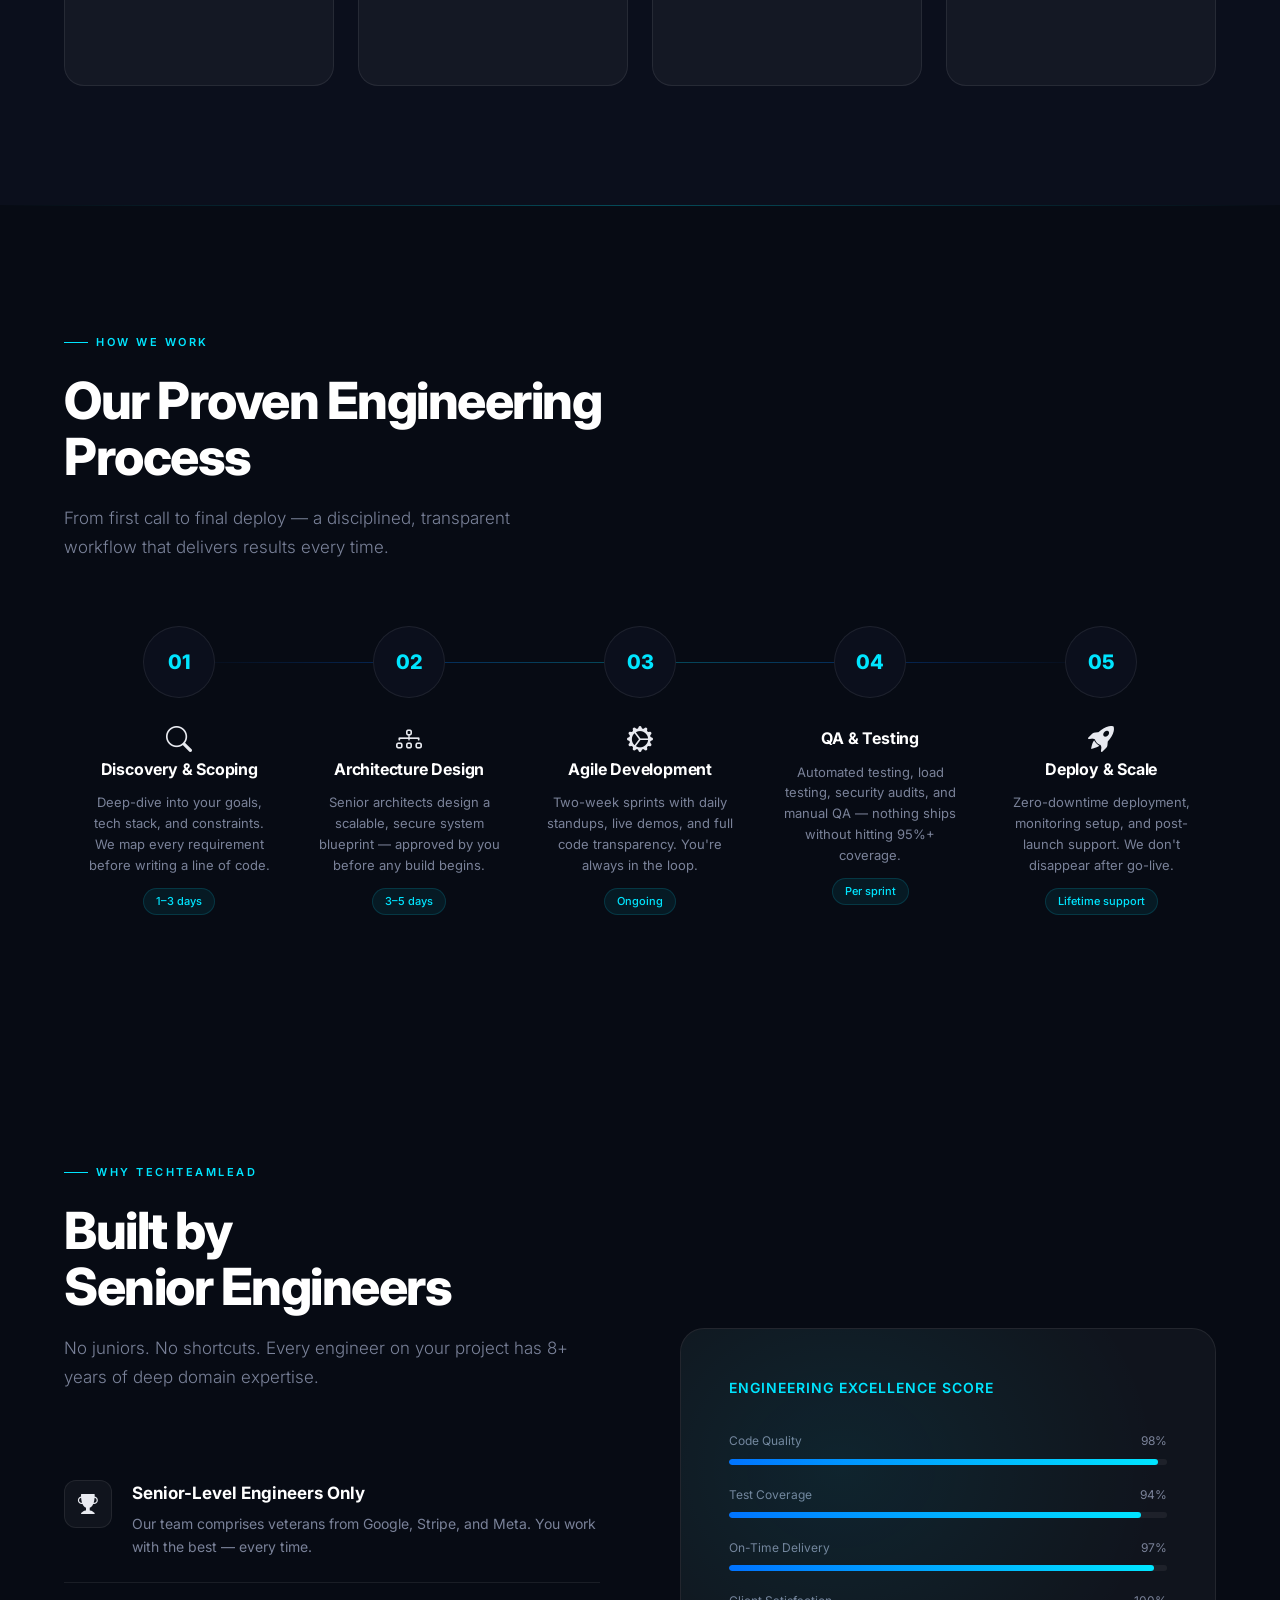
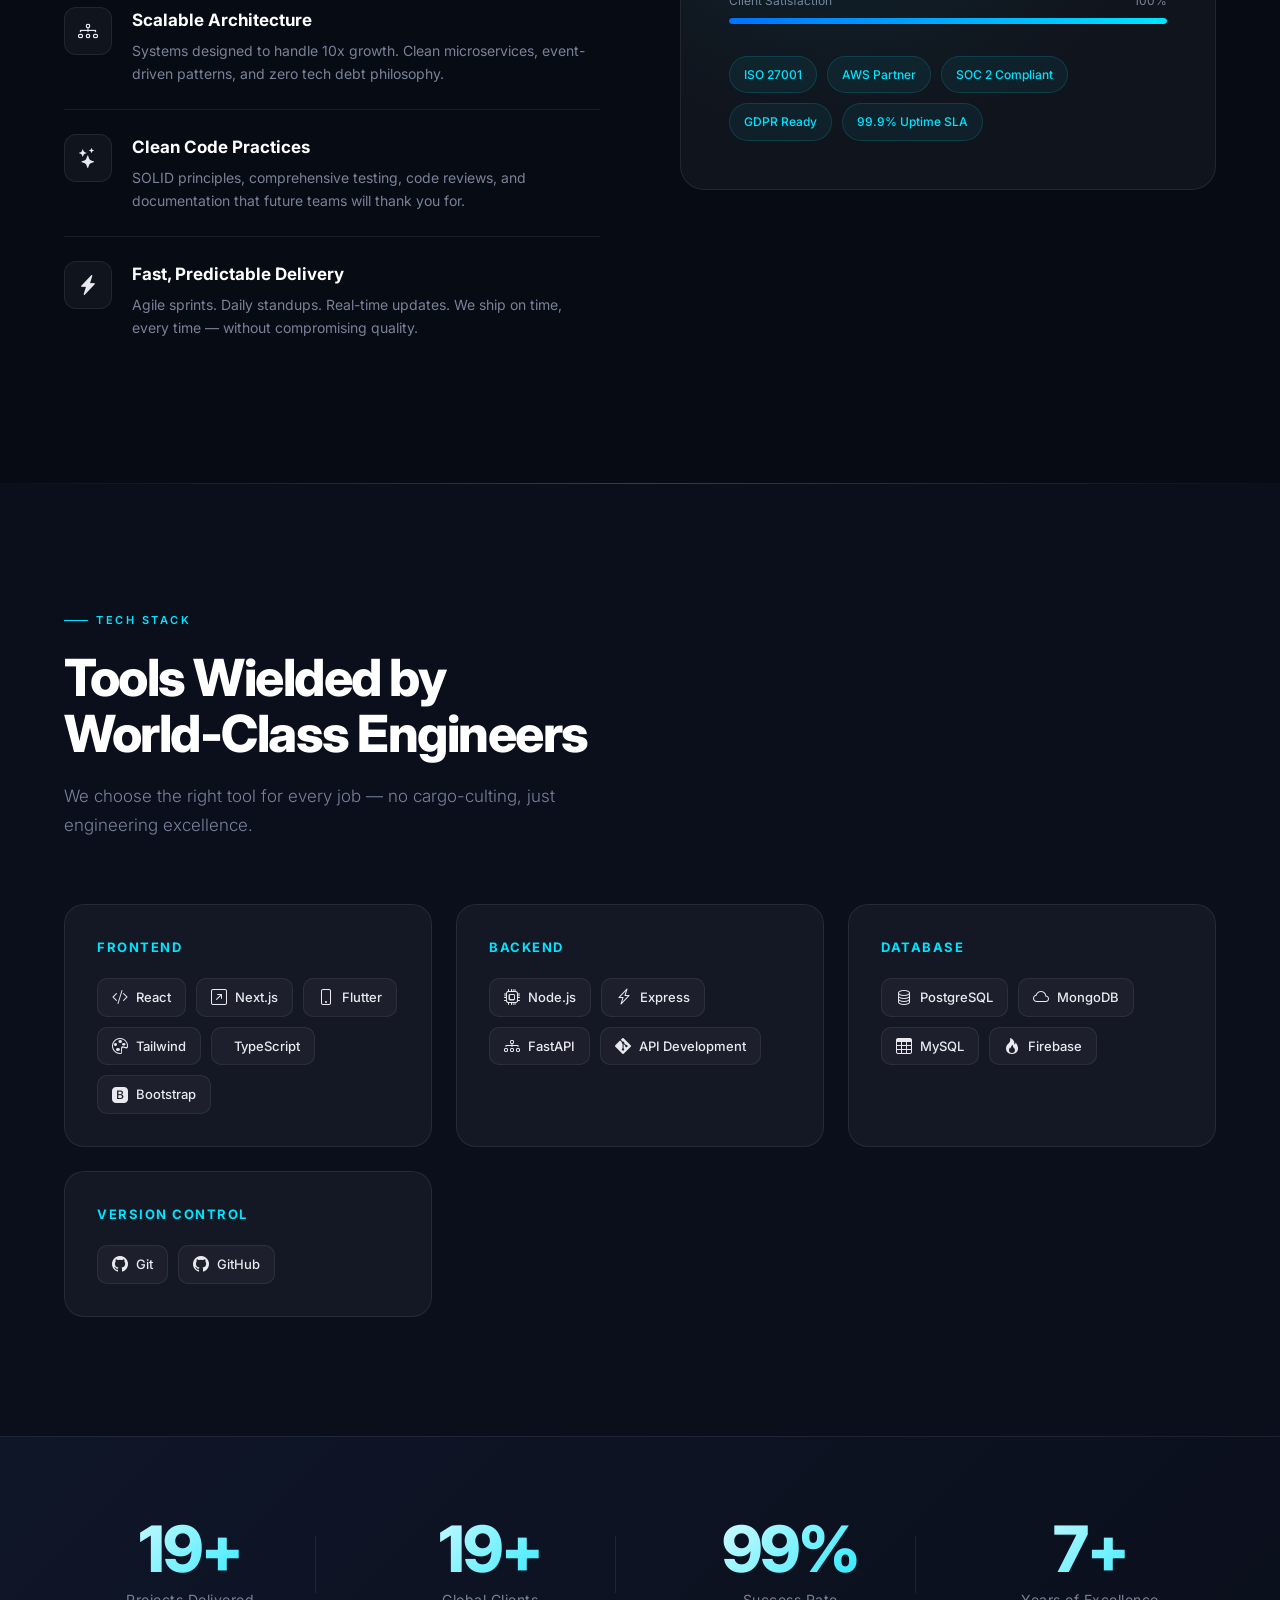
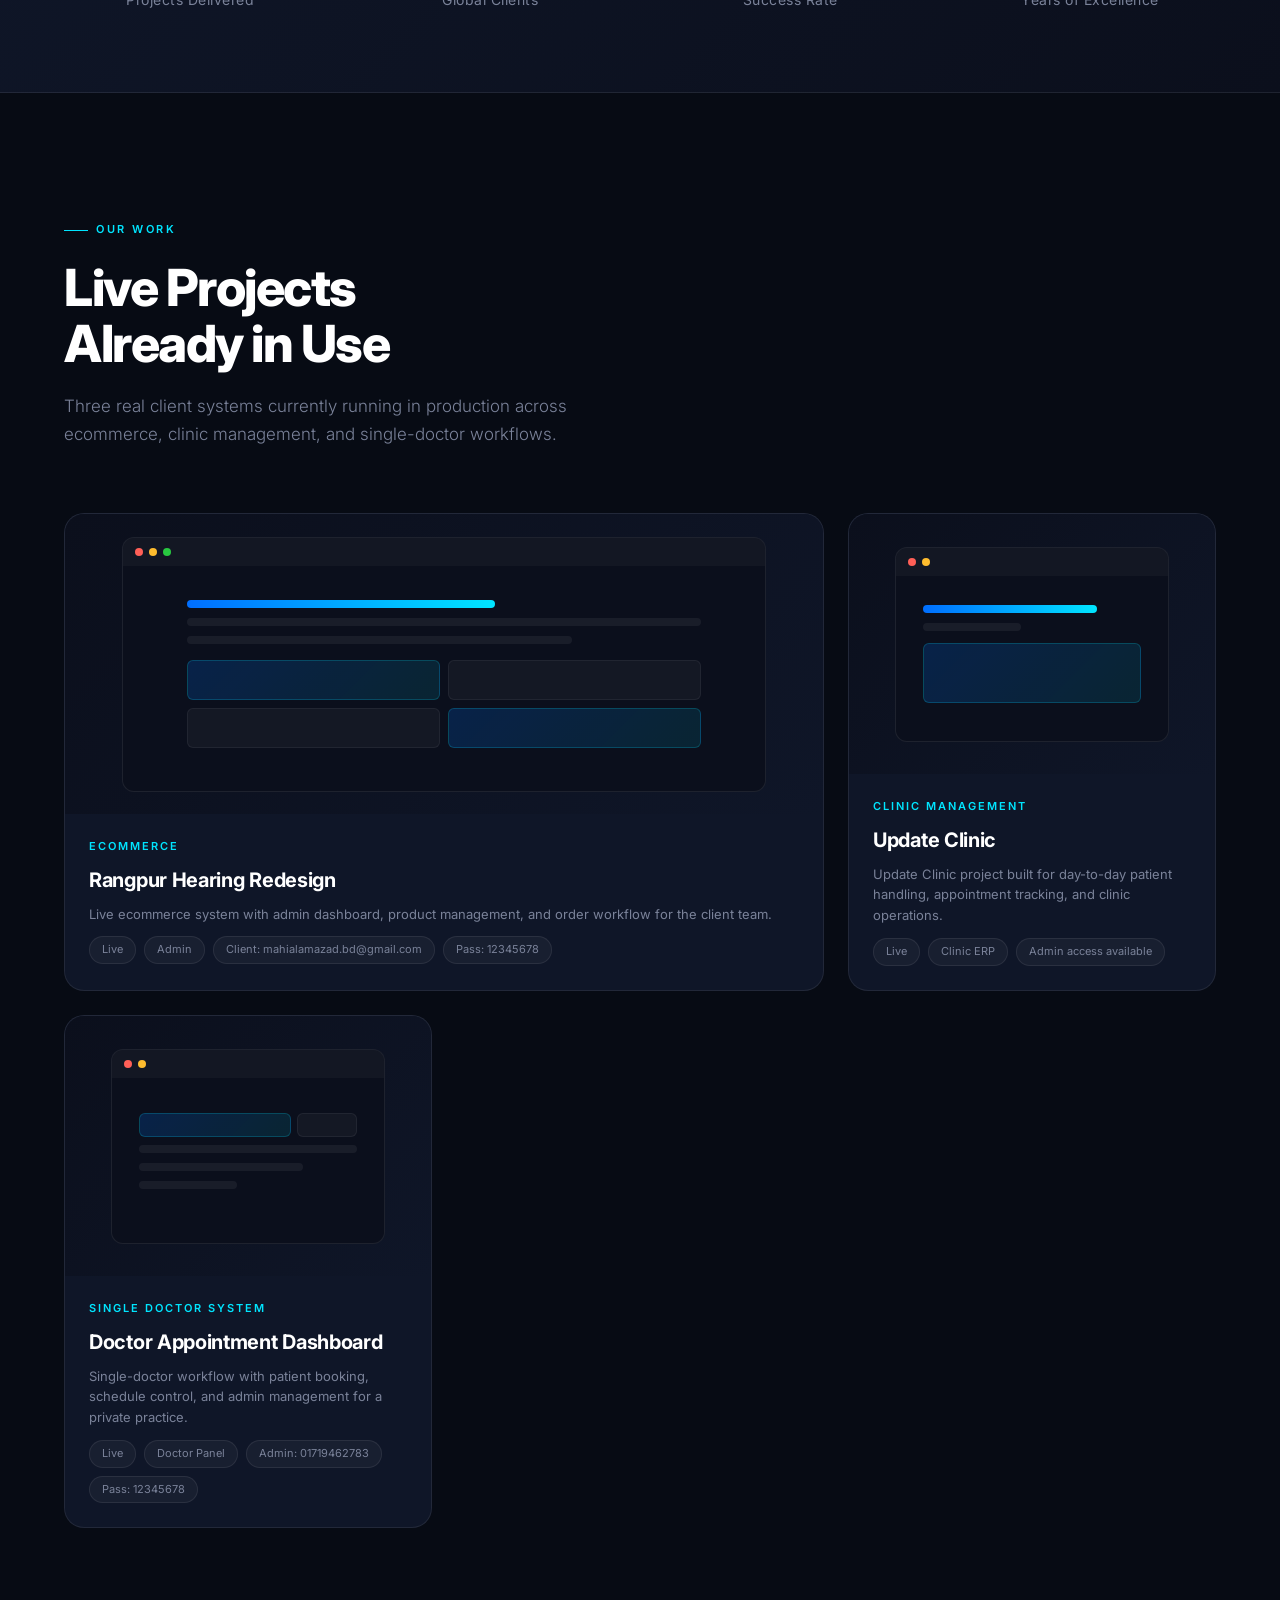
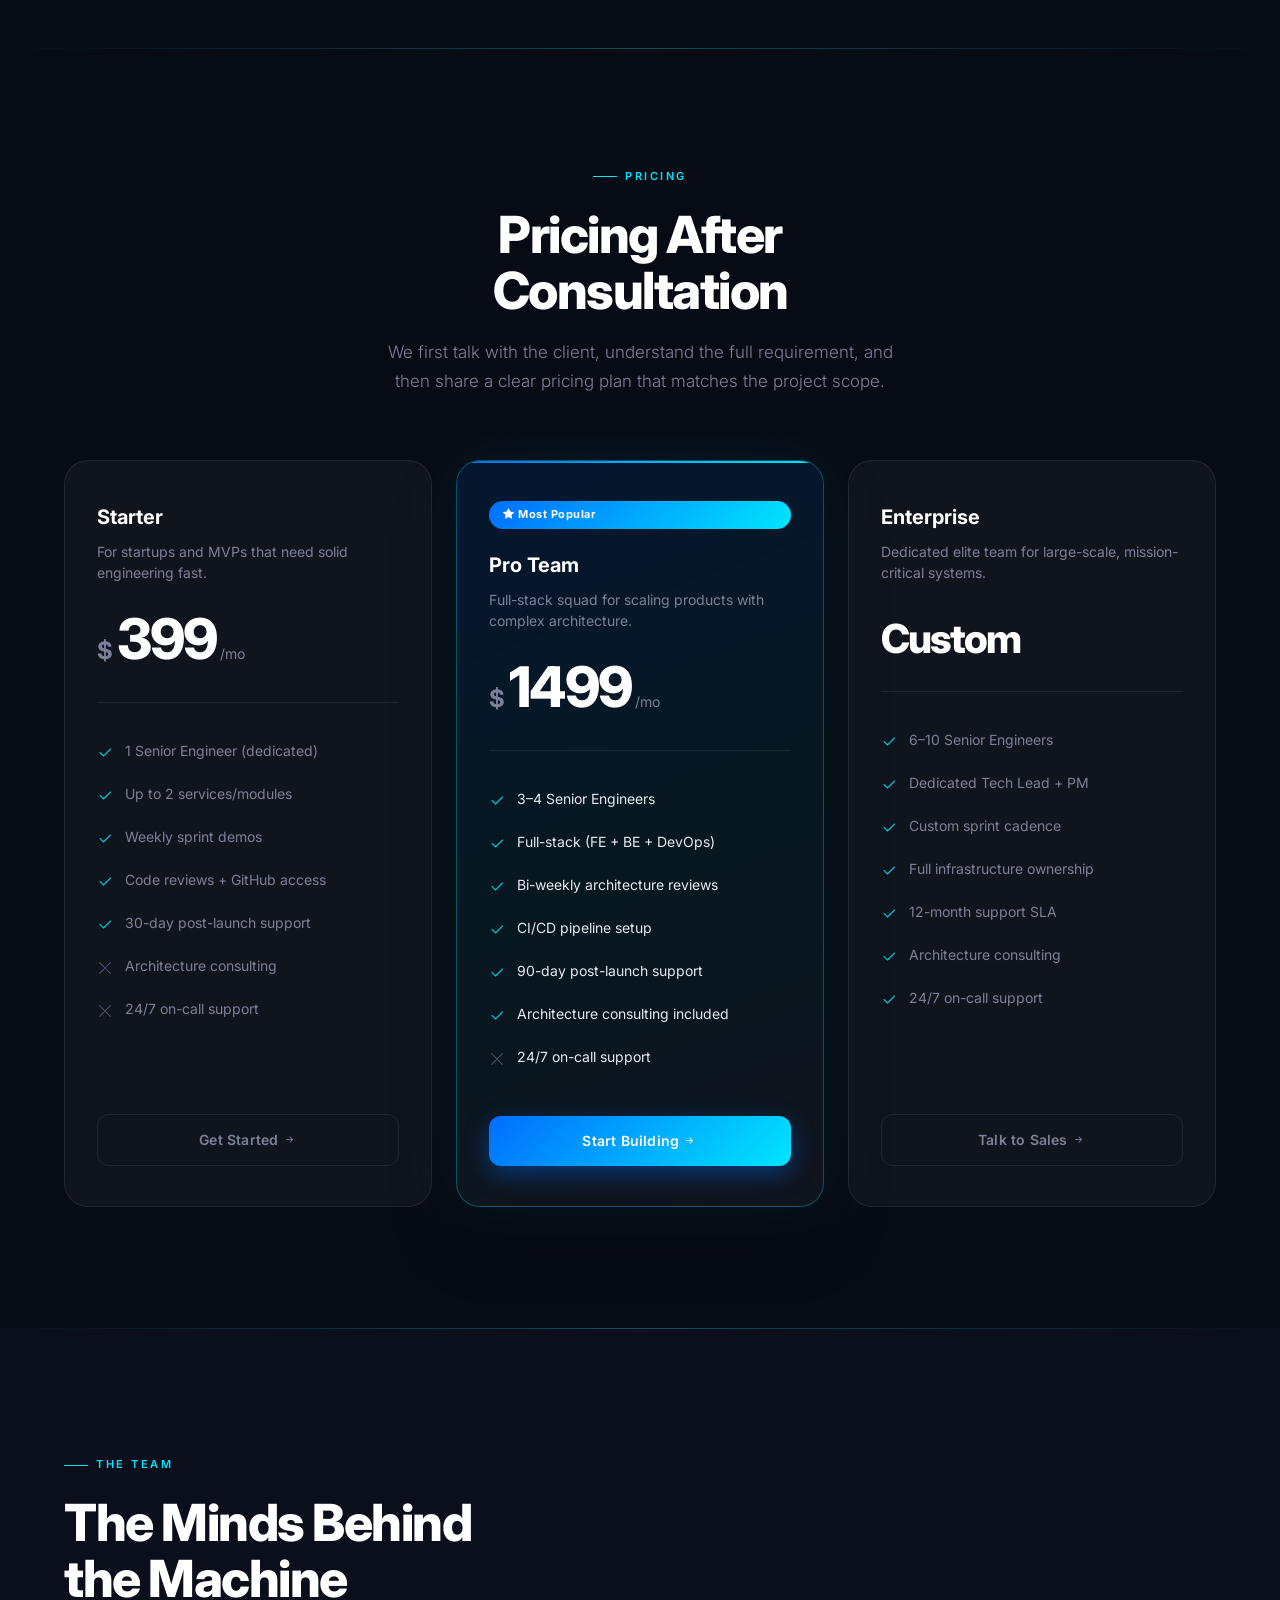
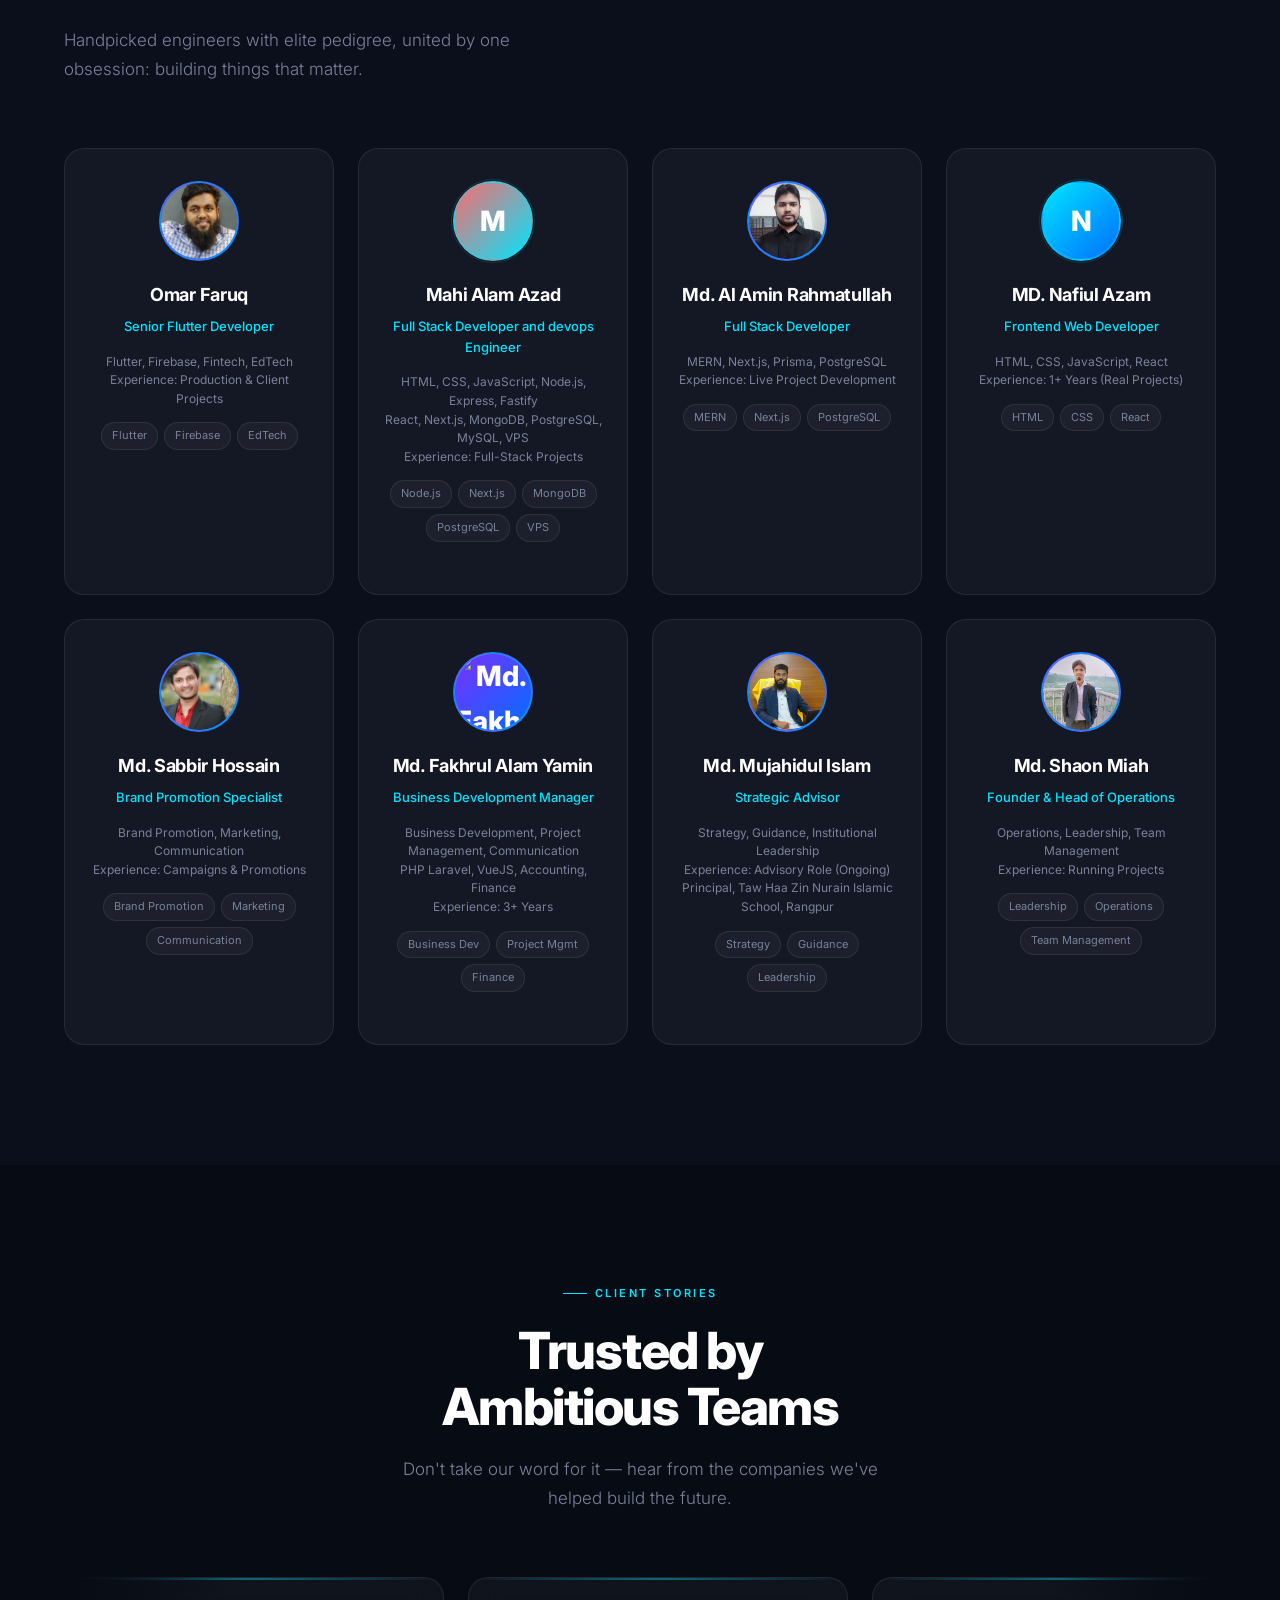
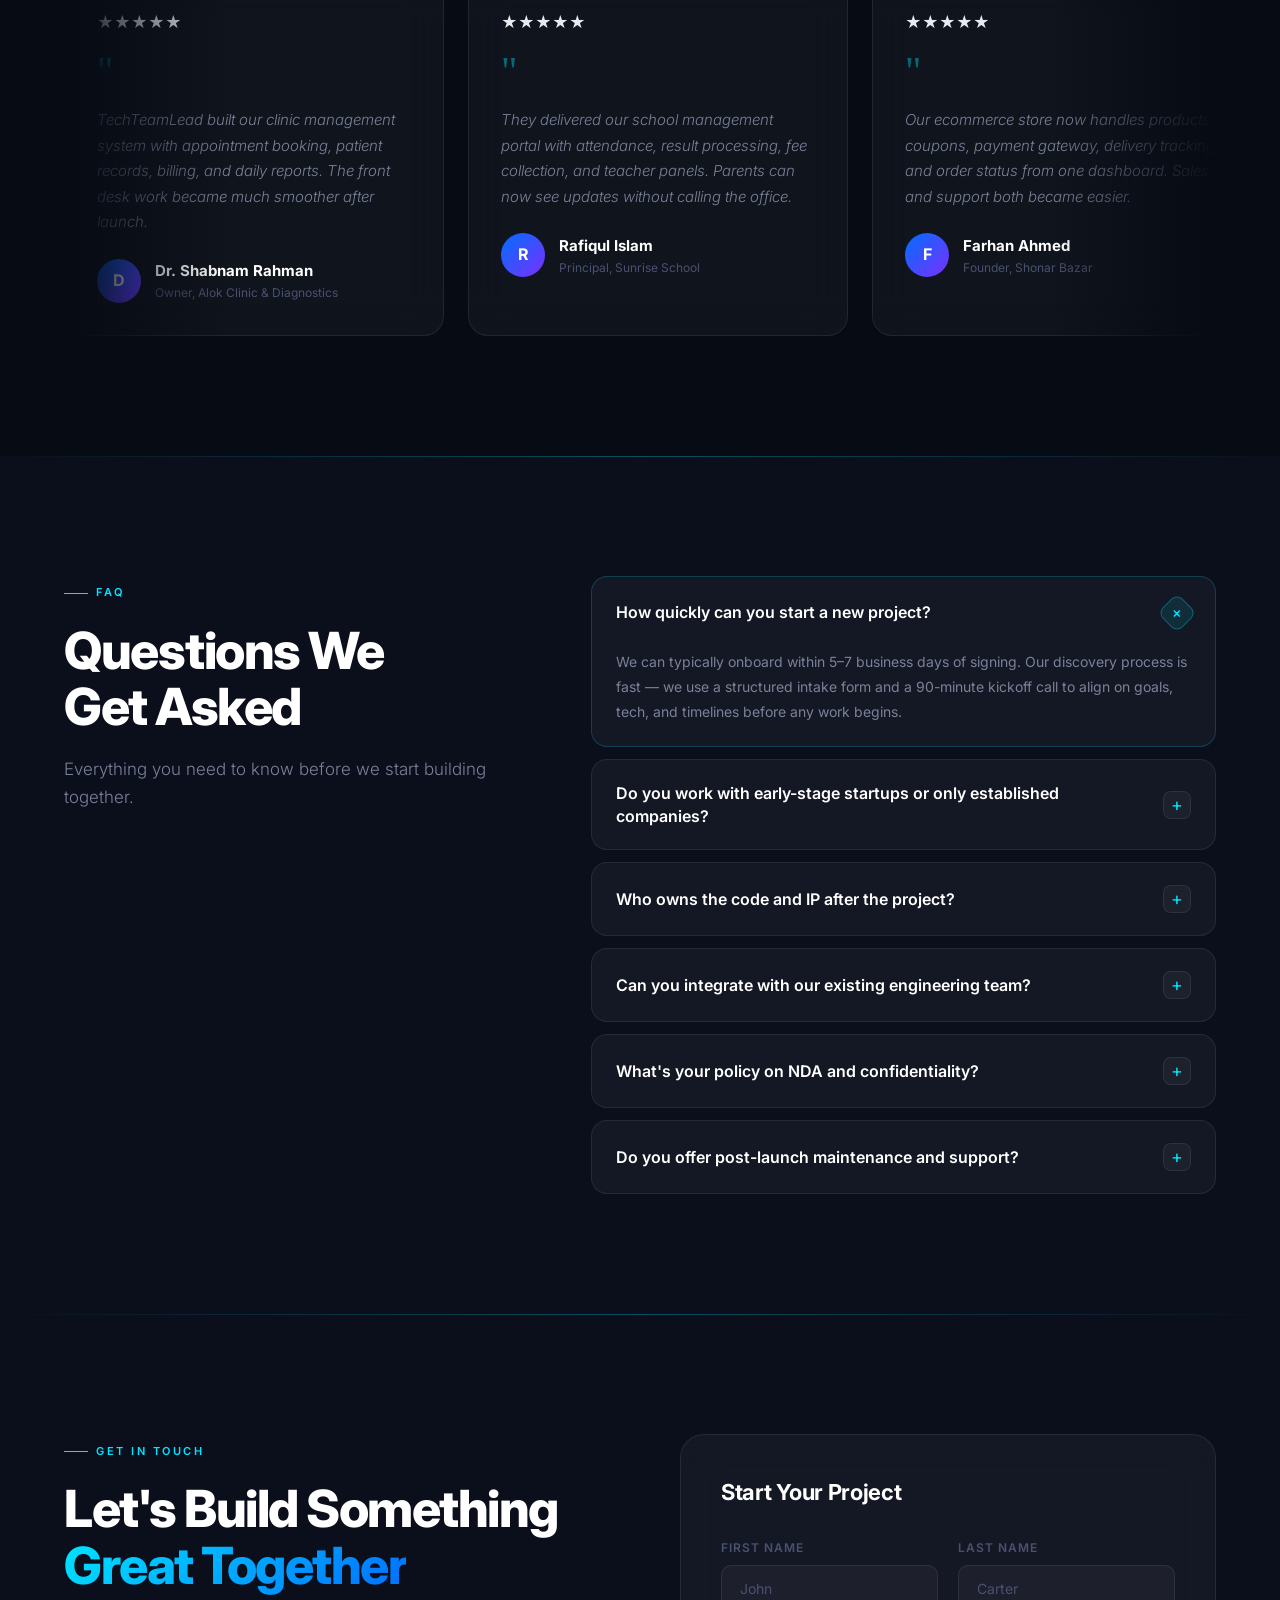
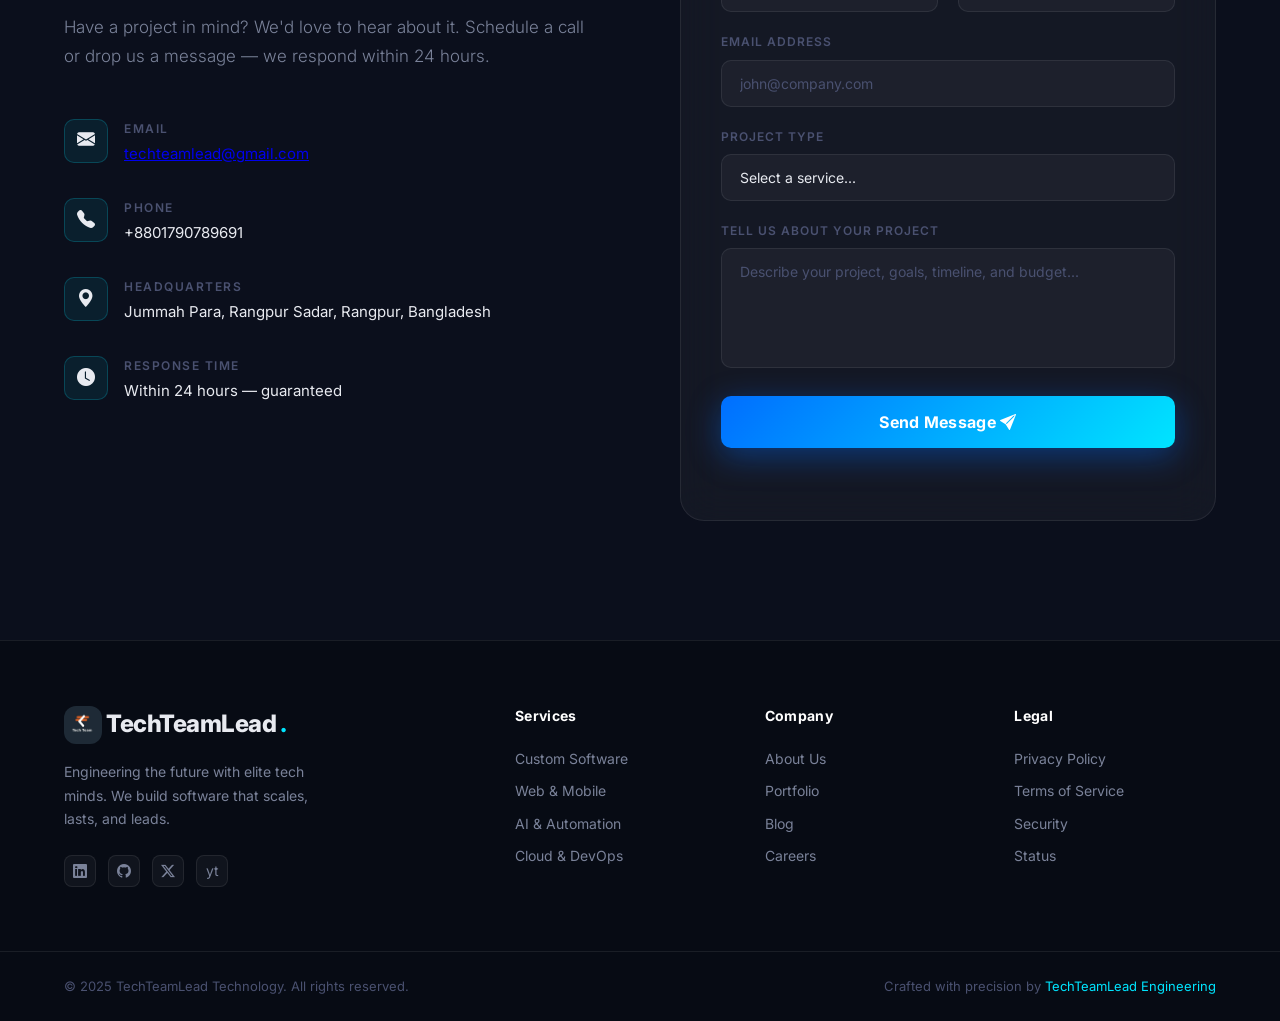
==== commit 5eba03c7: "test" ====
--- a/index.html
+++ b/index.html
@@ -73,7 +73,7 @@
     <link rel="stylesheet" href="styles.css" />
   </head>
   <body>
-    <!-- Cursor -->
+    <!-- Cursor automove with mouse -->
     <div
       class="cursor"
       id="cursorDot"
--- a/styles.css
+++ b/styles.css
@@ -26,7 +26,7 @@
 }
 
 html {
-  scroll-behavior: auto;
+  scroll-behavior: smooth;
   overflow-x: hidden;
 } /* scroll handled by JS lerp */
 
@@ -1784,6 +1784,10 @@
   .nav-wrapper {
     padding: 14px 20px;
   }
+  .brand-mark {
+    width: 56px;
+    height: 56px;
+  }
   .nav-logo-text {
     display: none;
   }
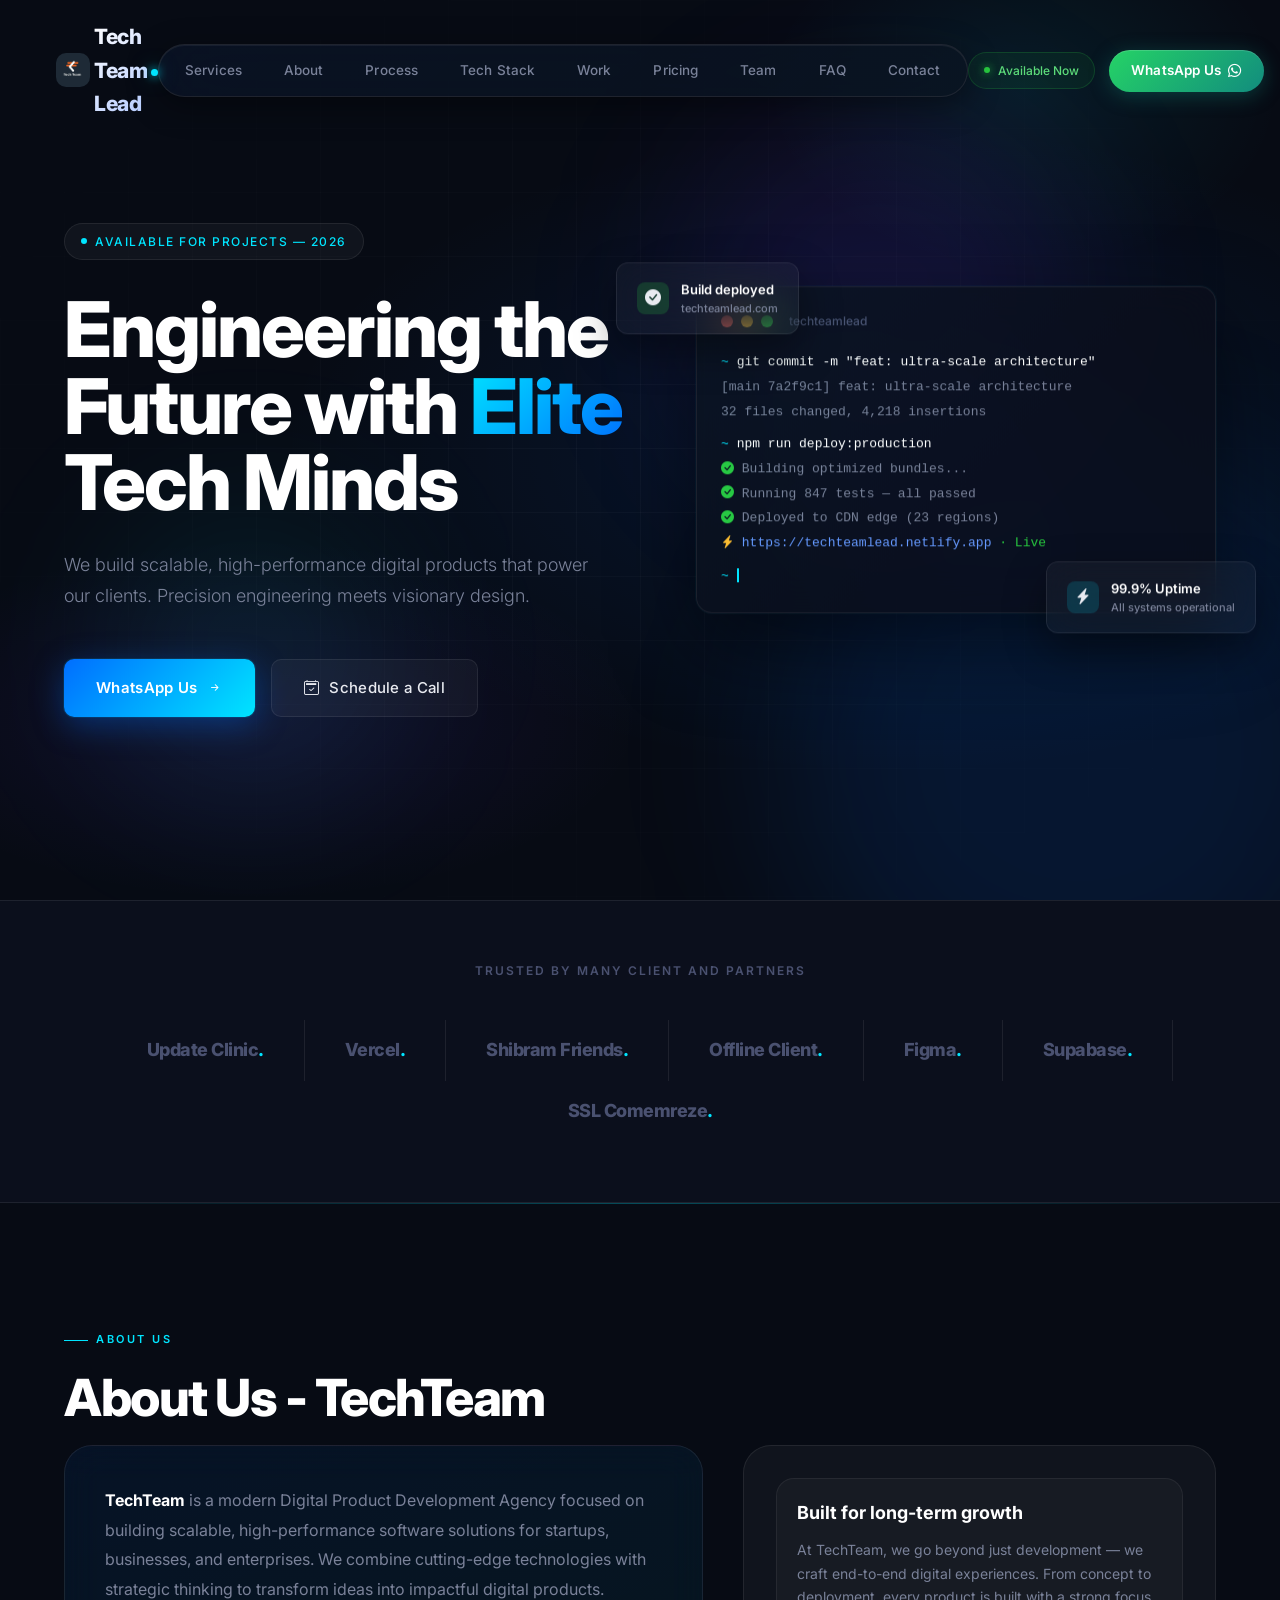
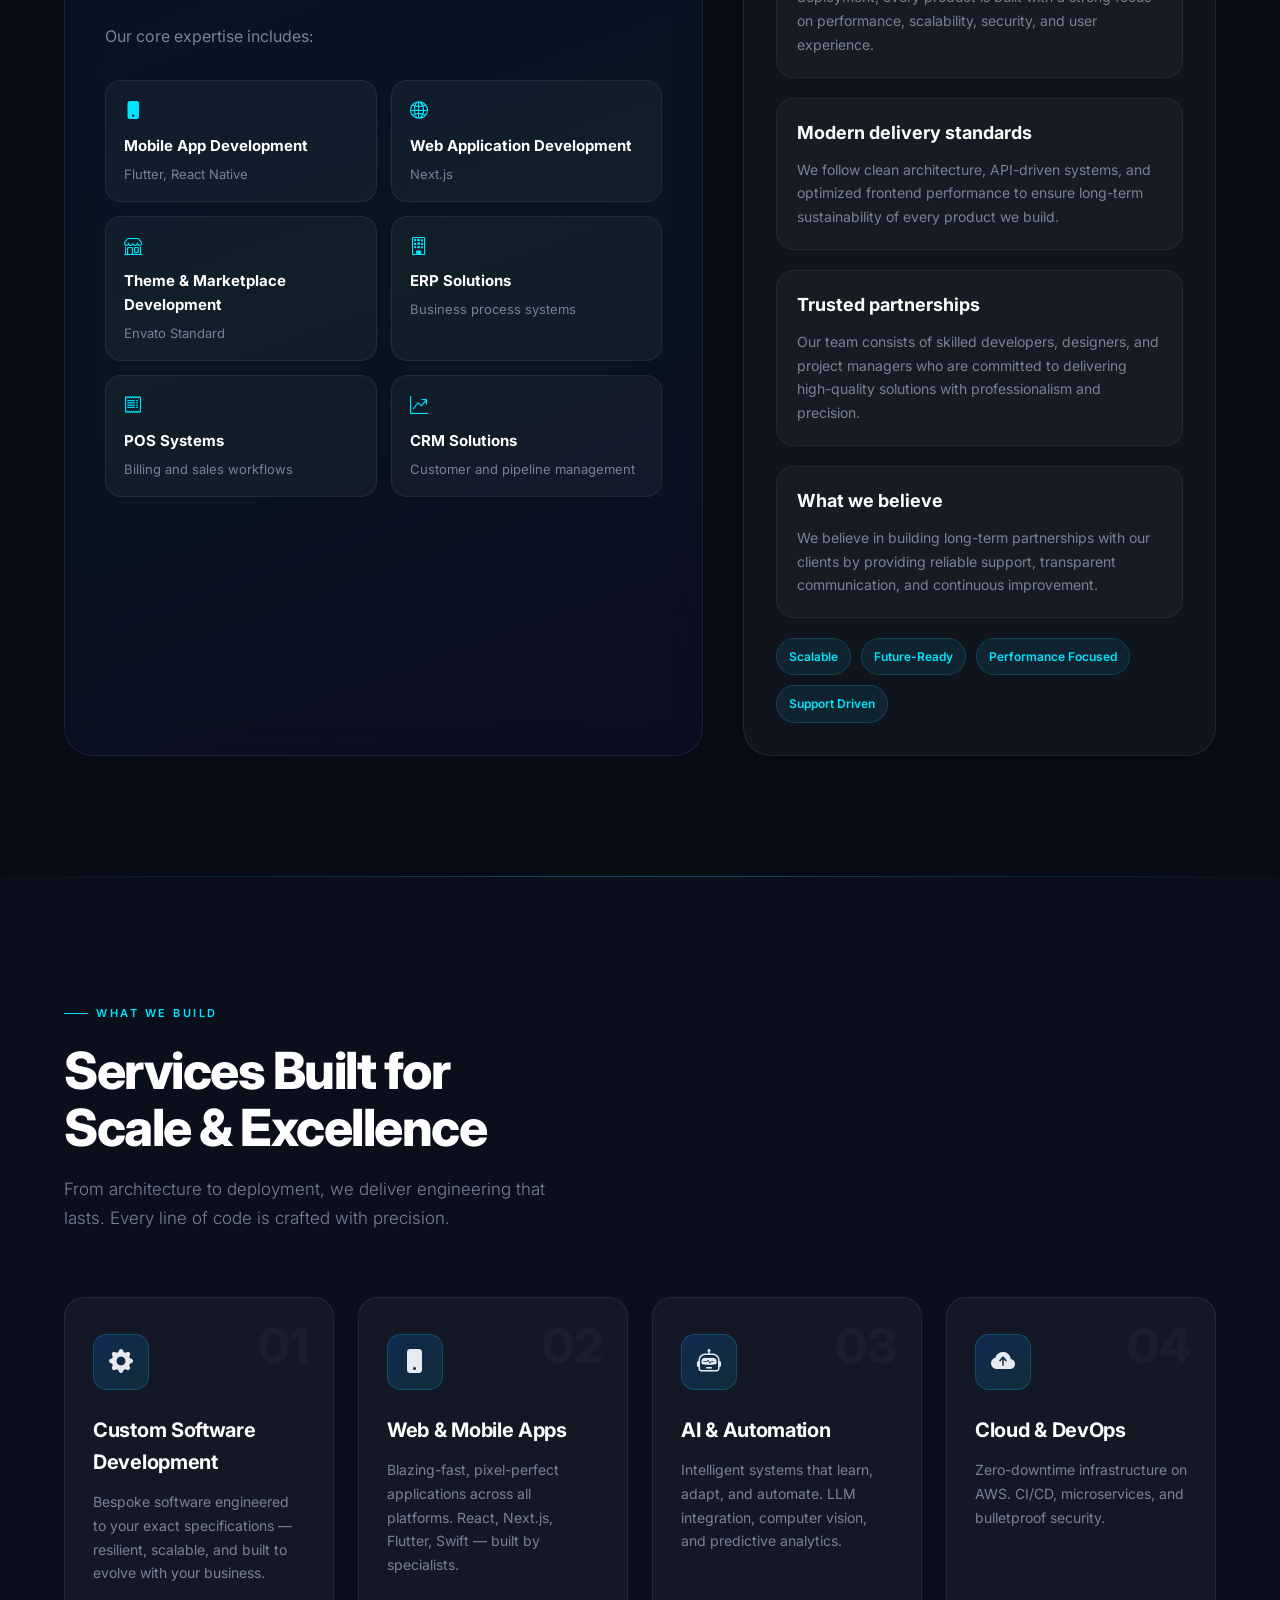
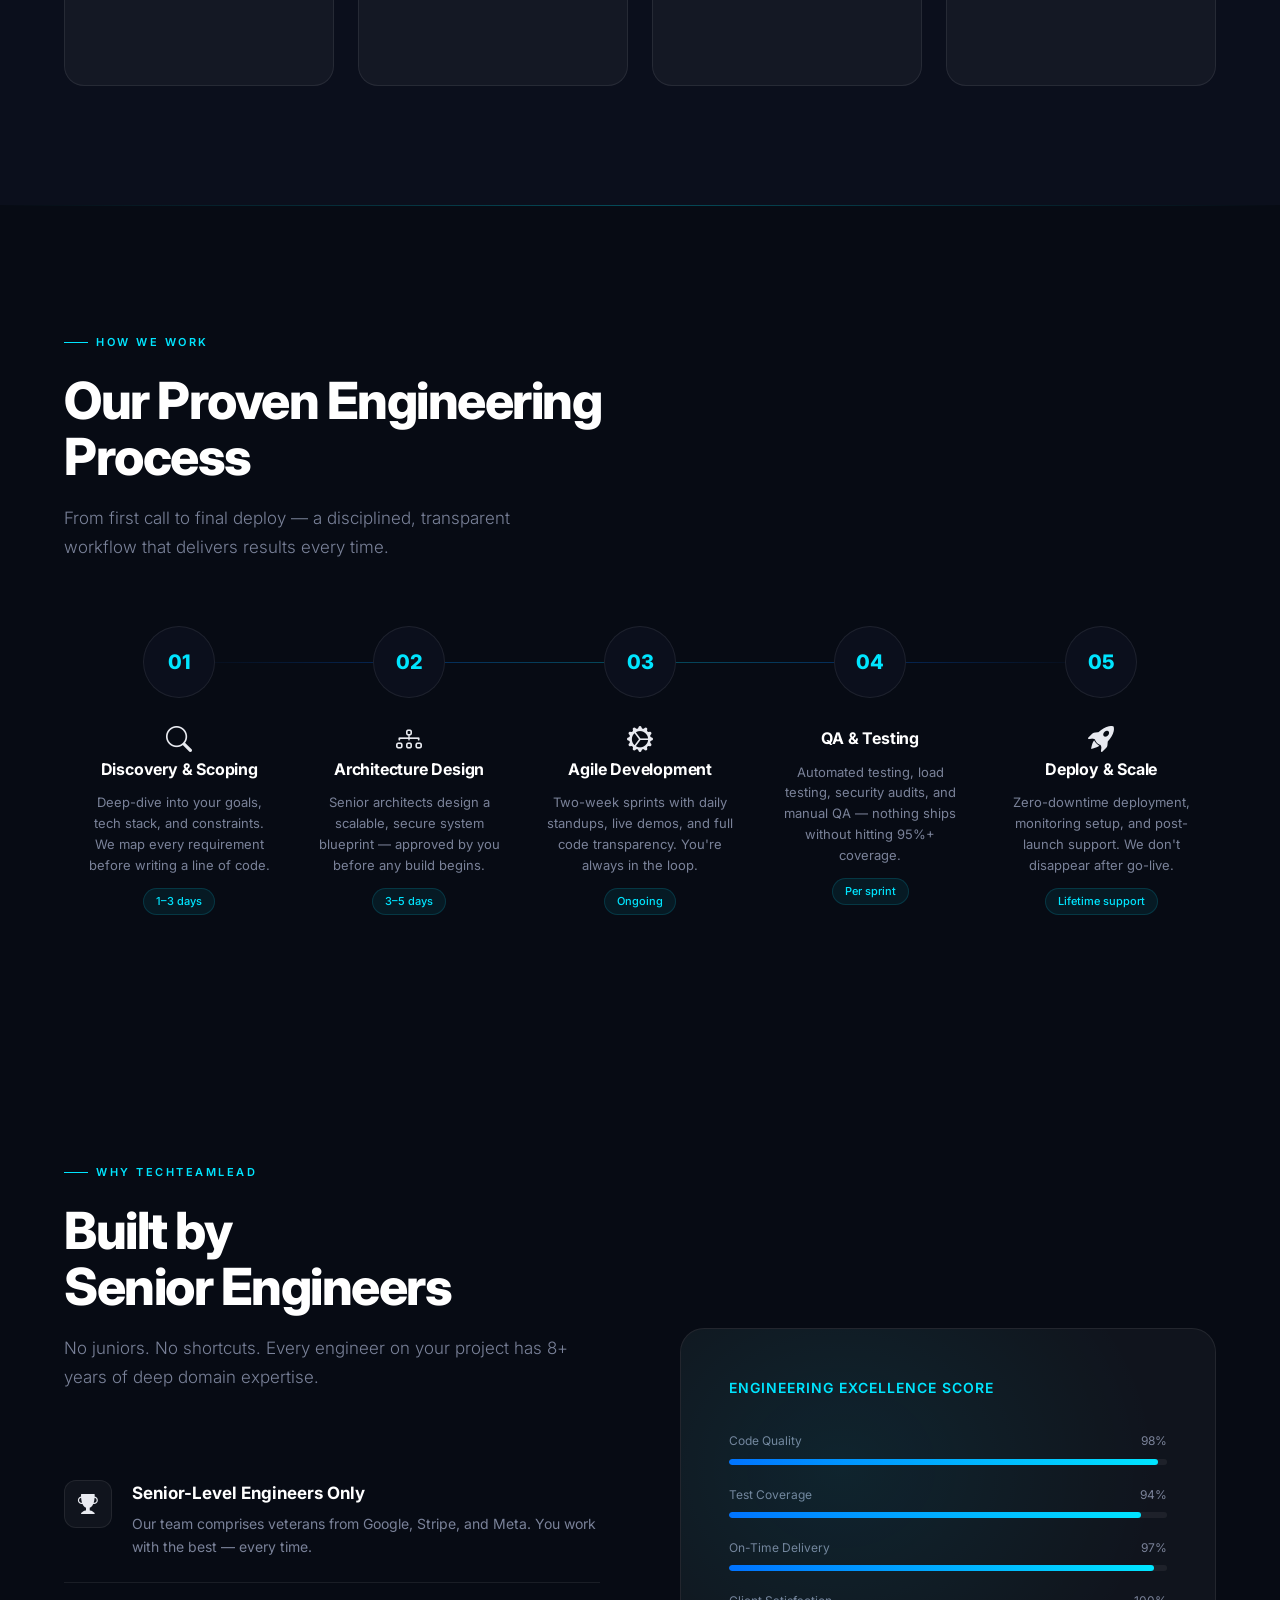
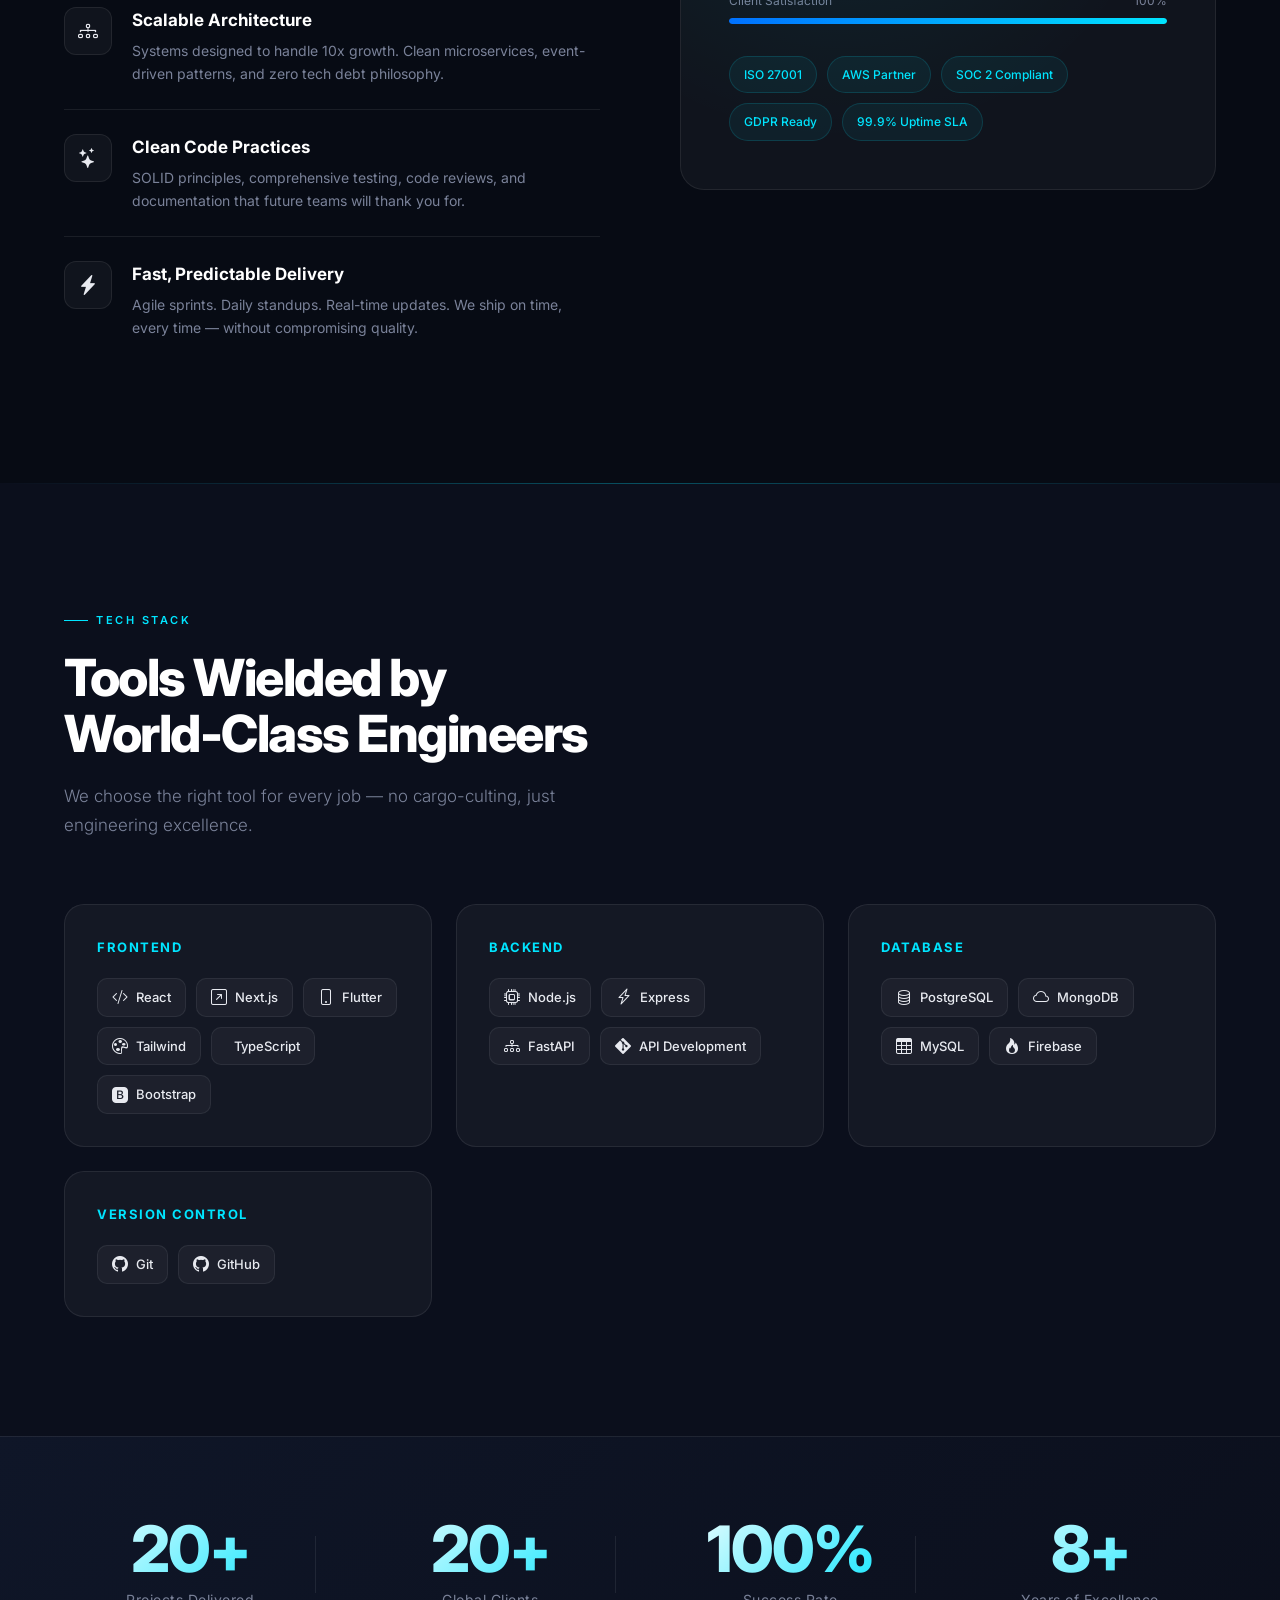
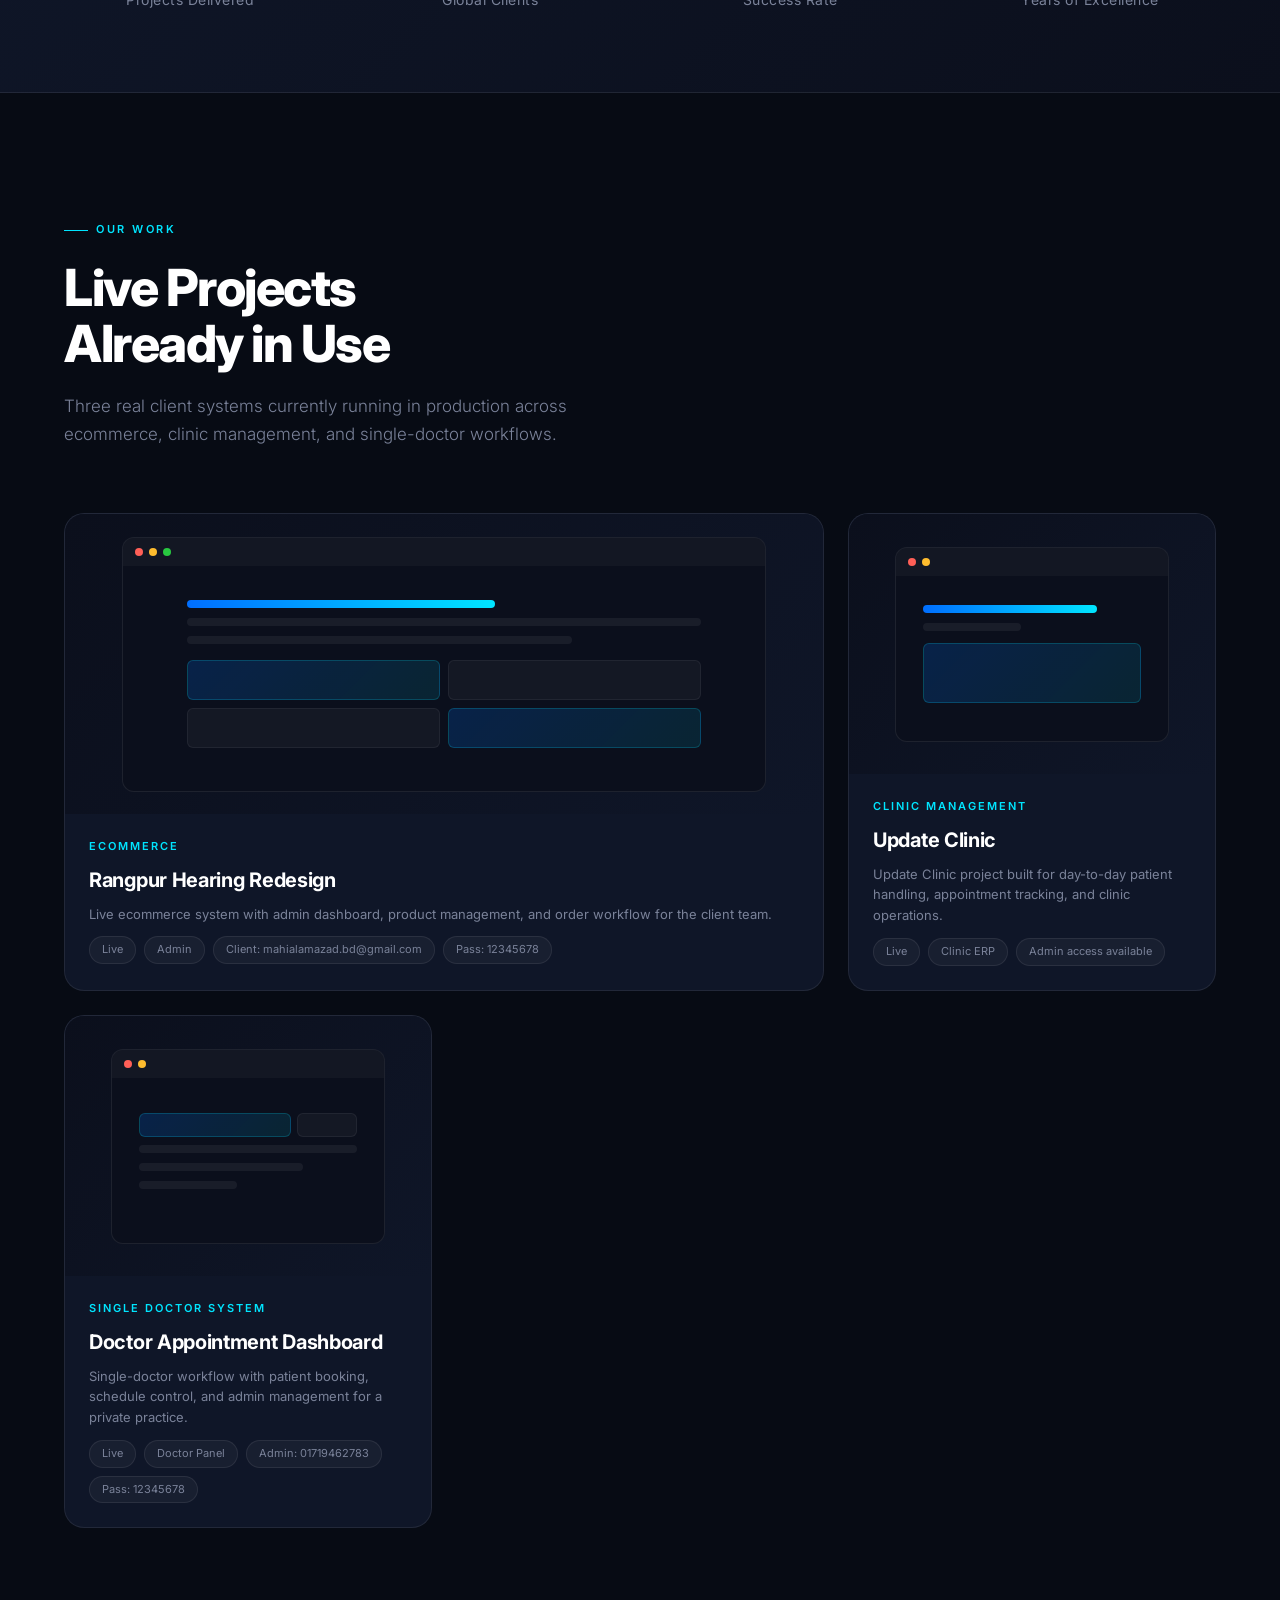
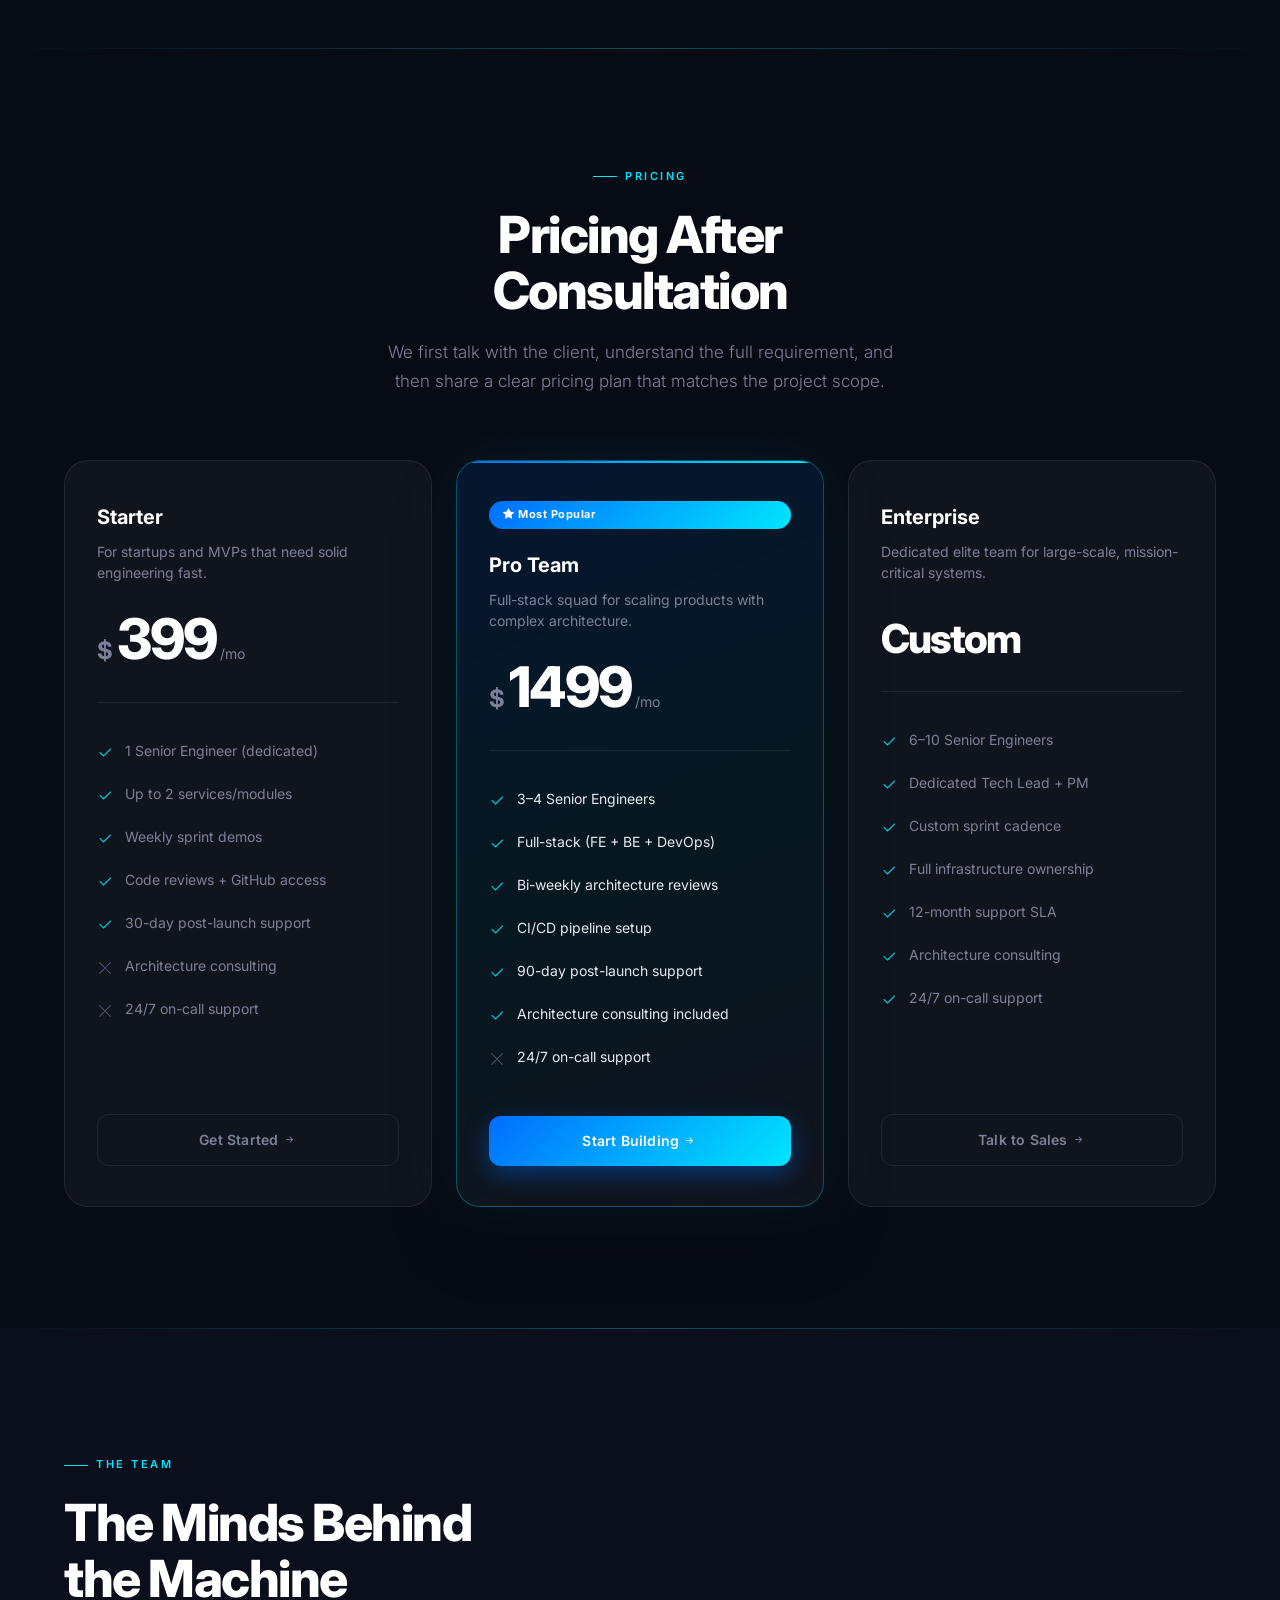
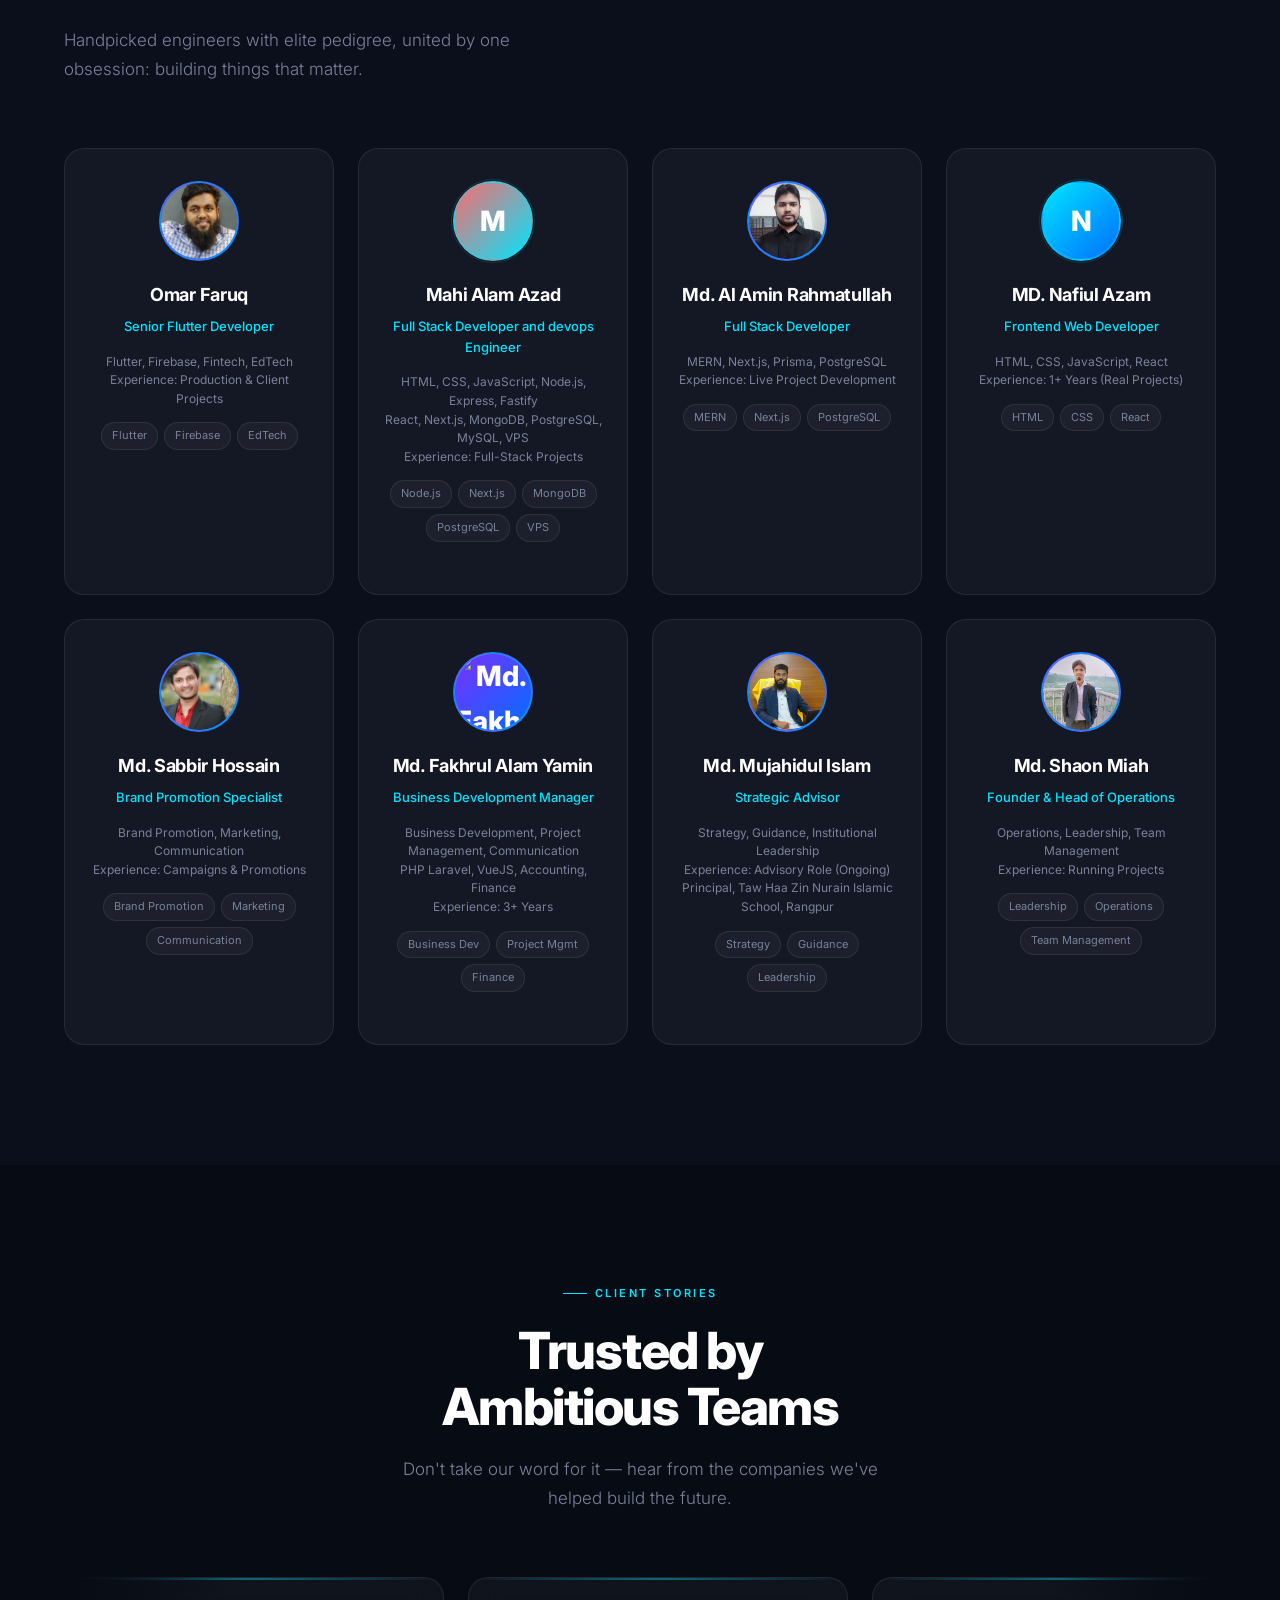
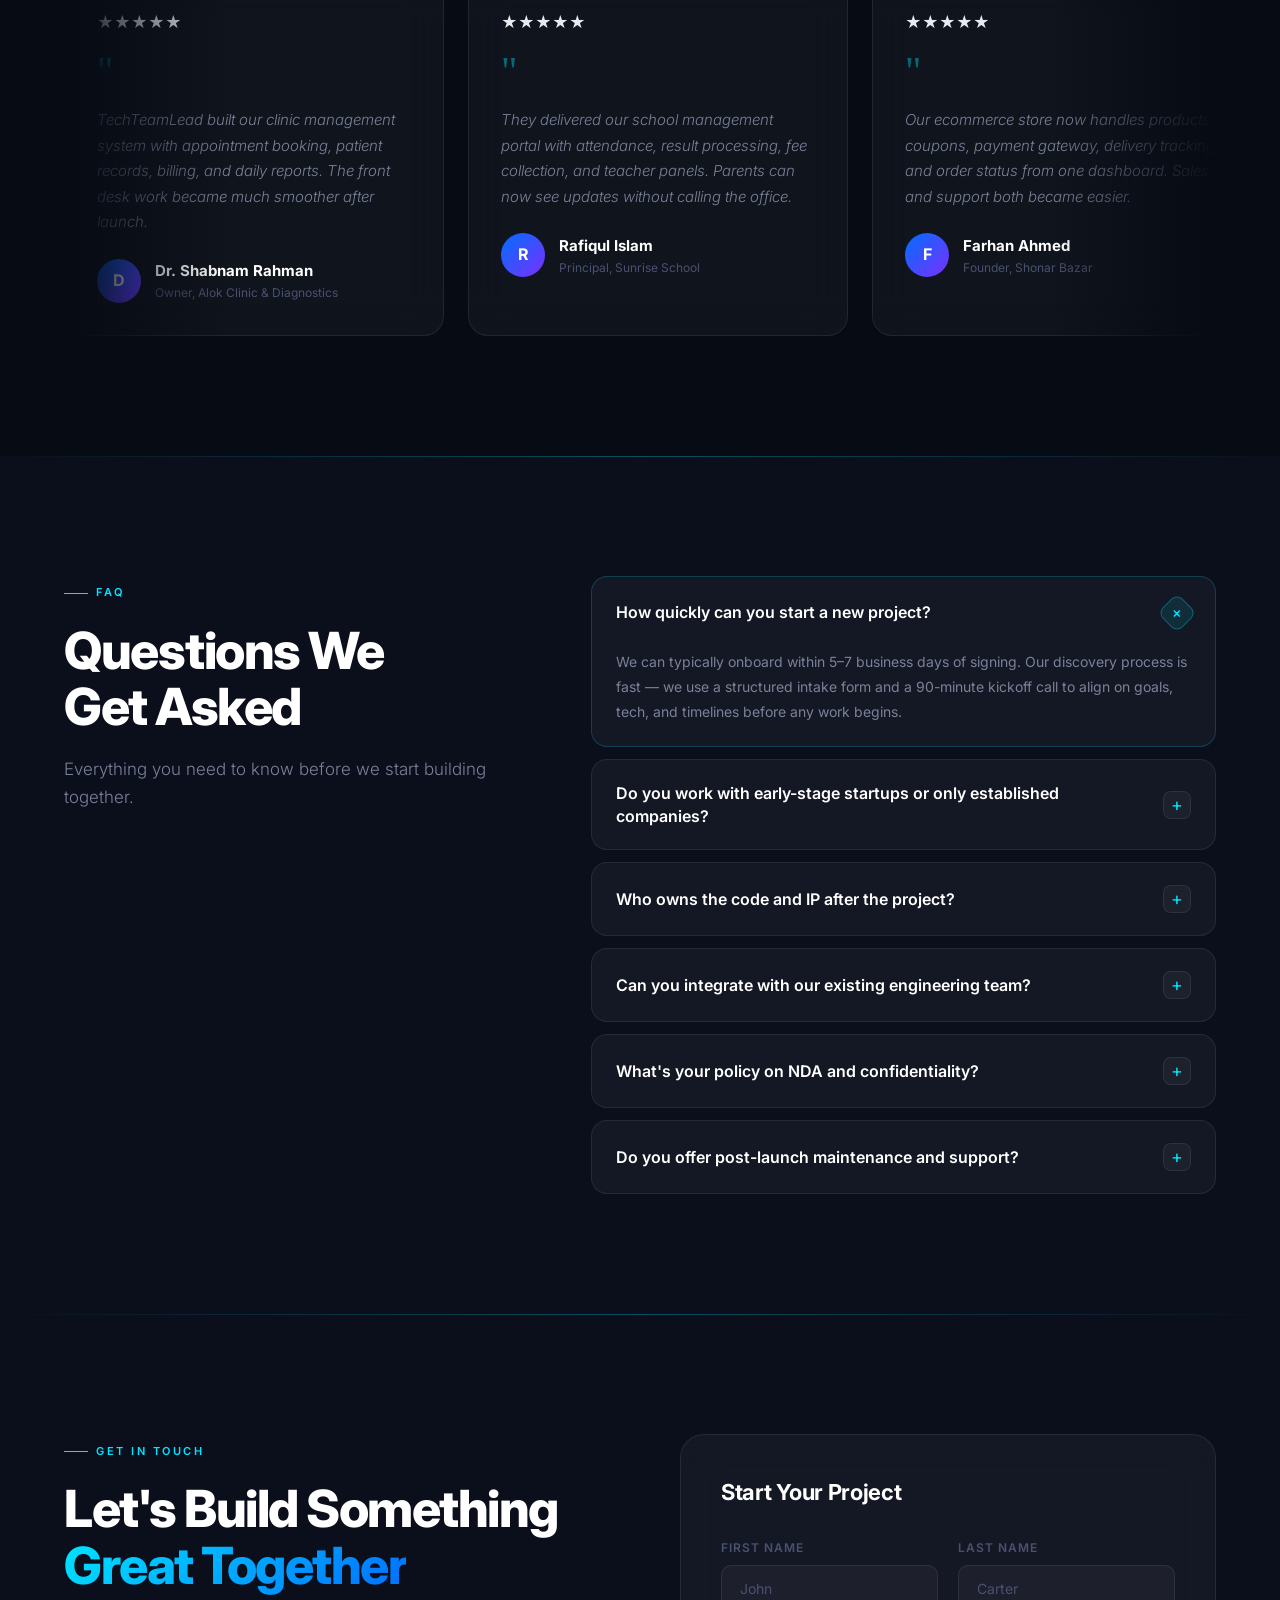
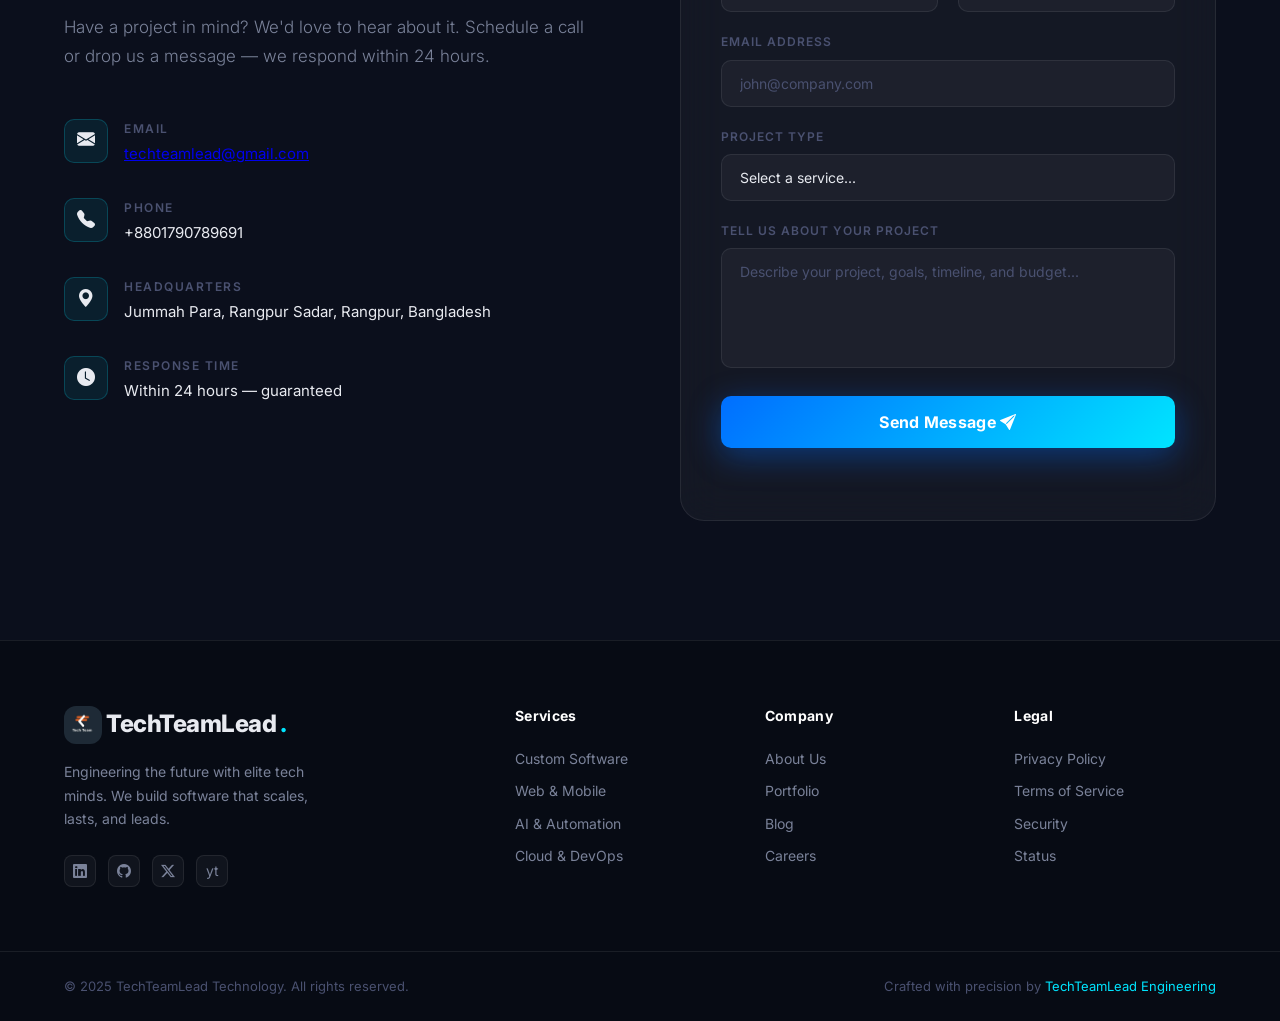
==== commit 9c9a7d62: "test2" ====
--- a/index.html
+++ b/index.html
@@ -73,7 +73,7 @@
     <link rel="stylesheet" href="styles.css" />
   </head>
   <body>
-    <!-- Cursor automove with mouse -->
+    <!-- Cursor automove with mouse... -->
     <div
       class="cursor"
       id="cursorDot"
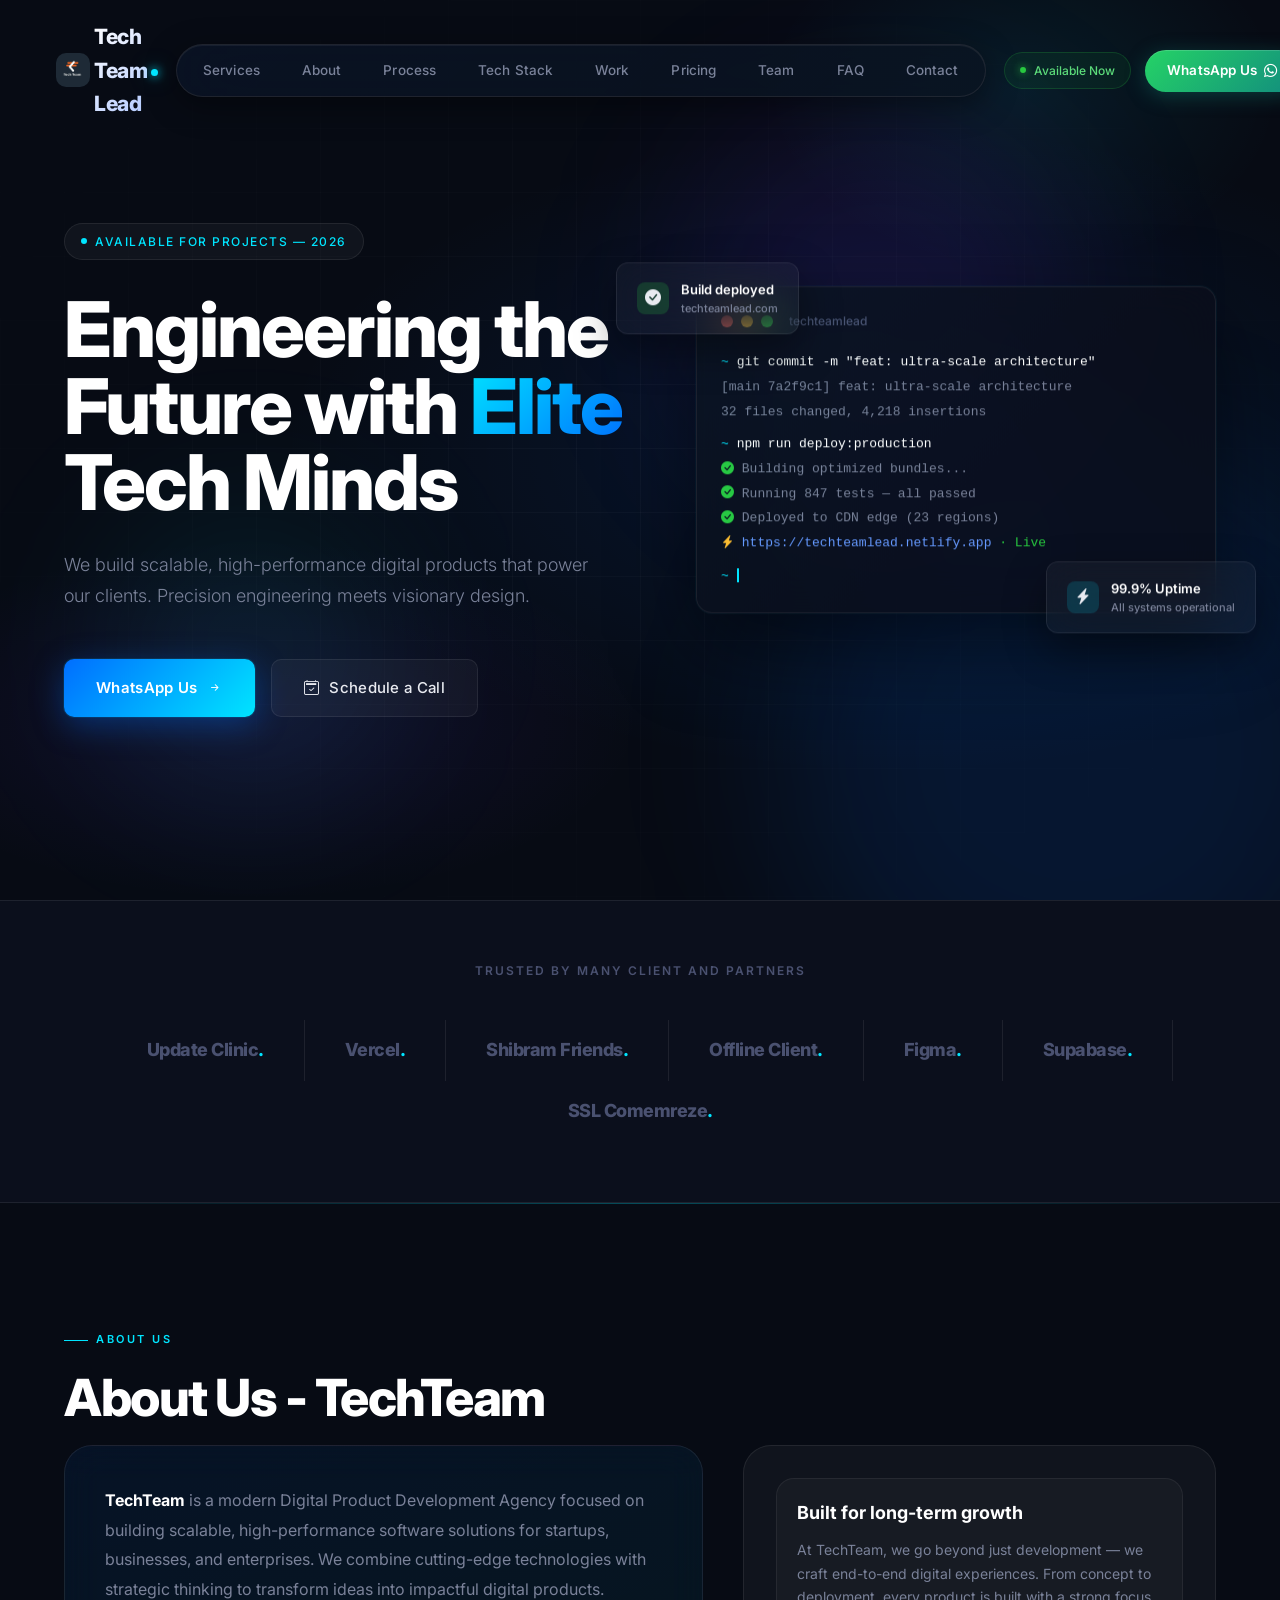
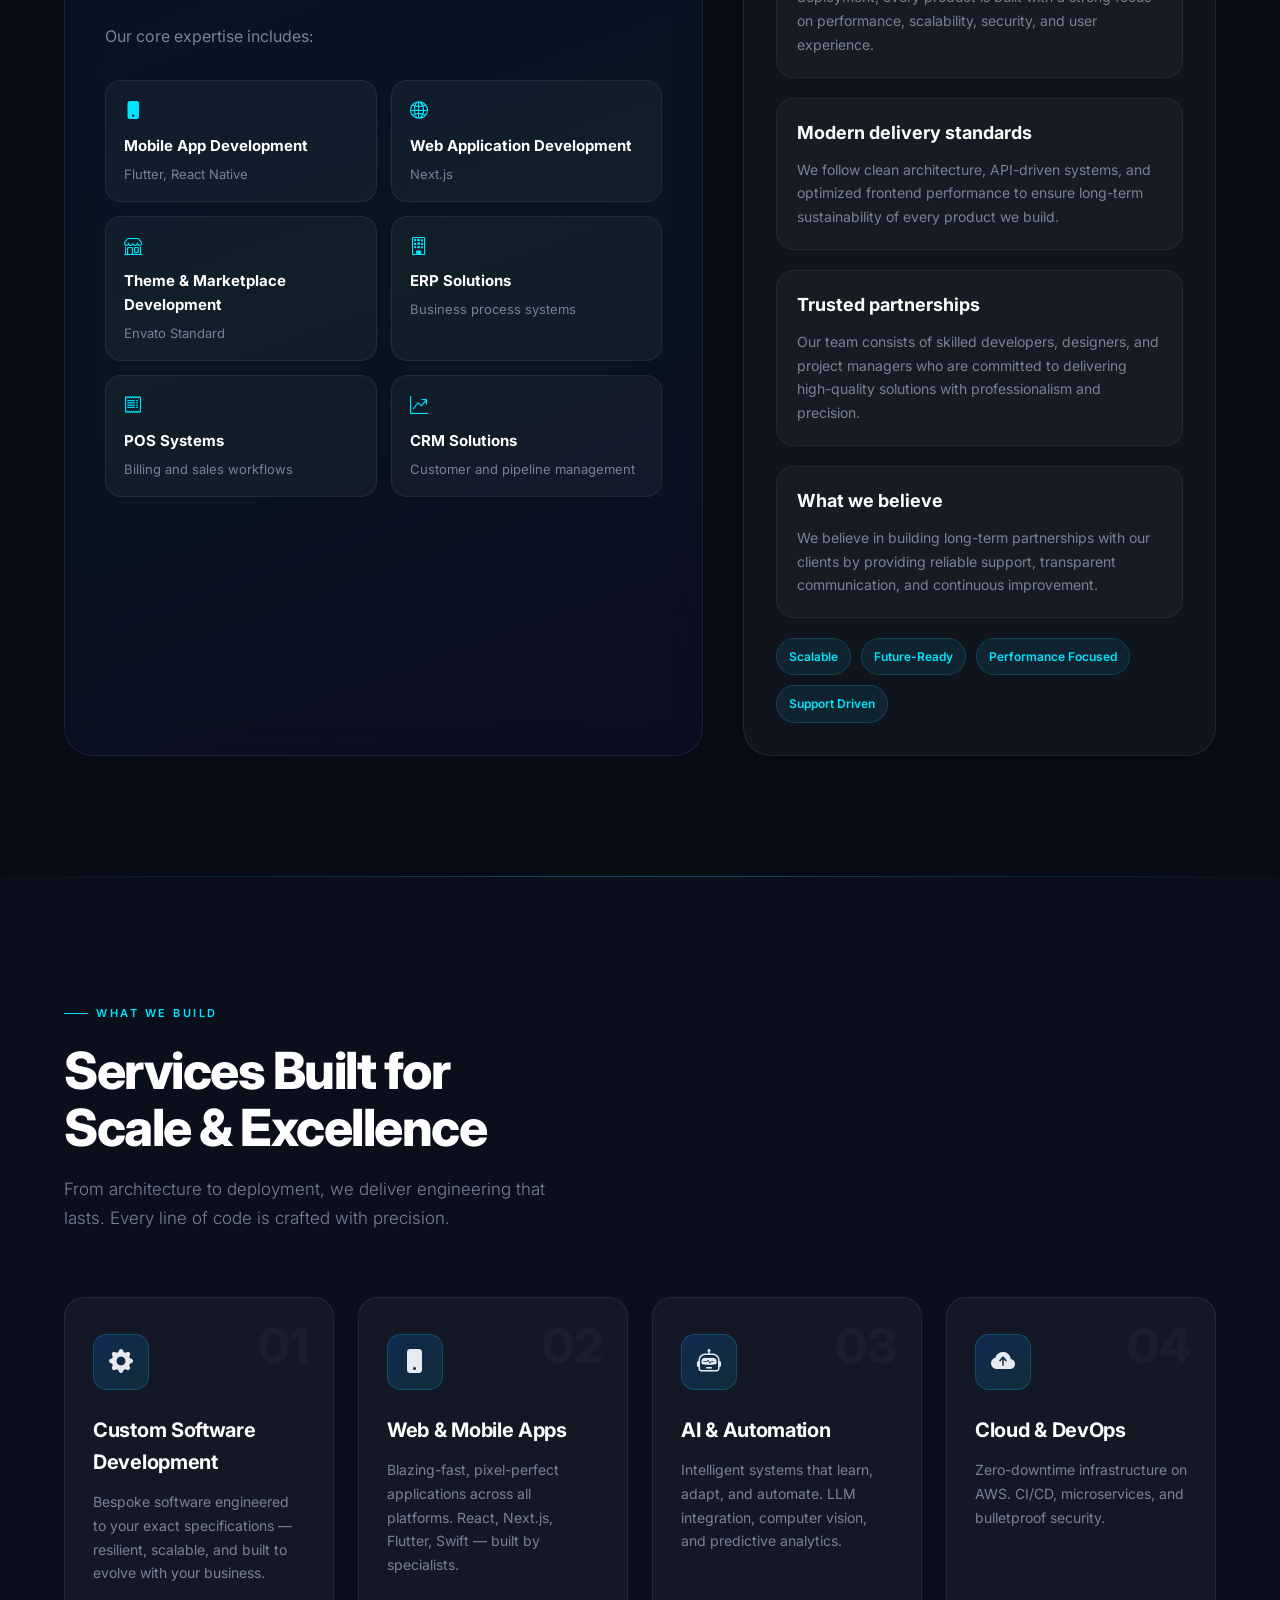
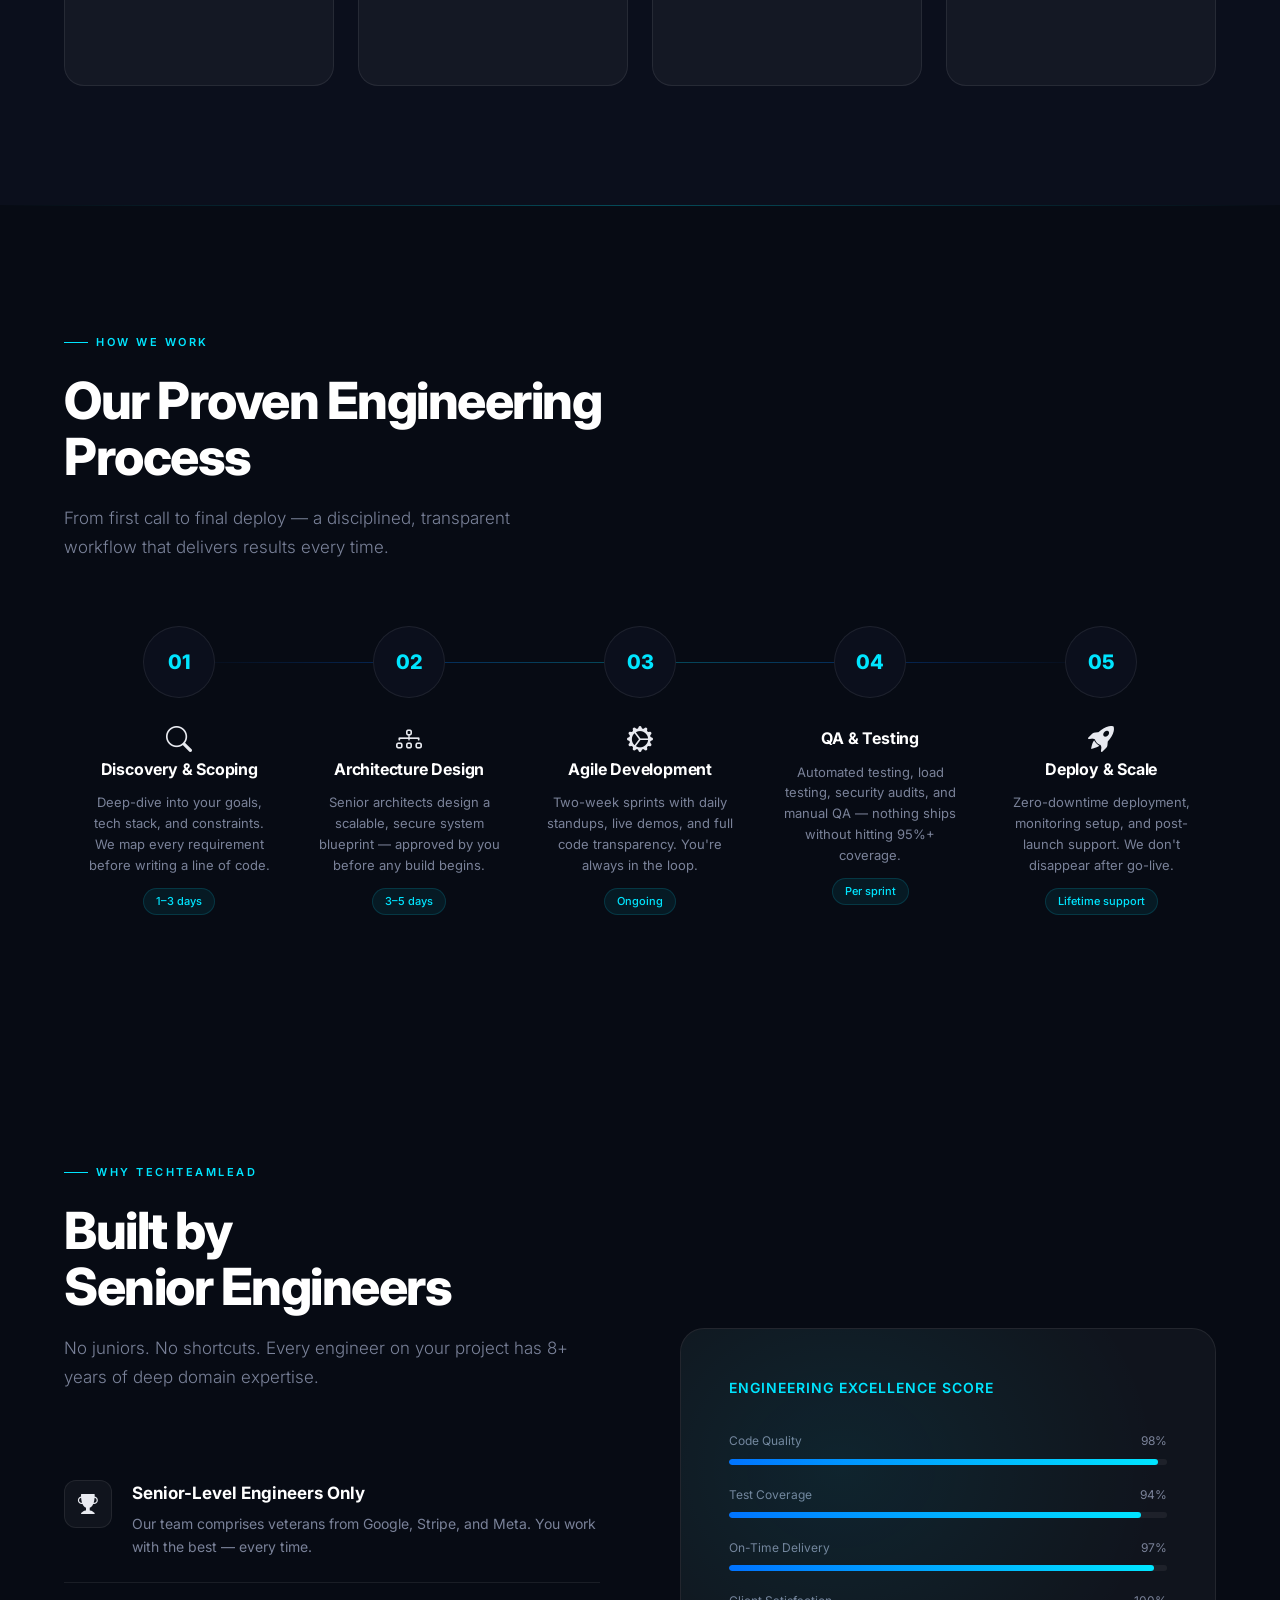
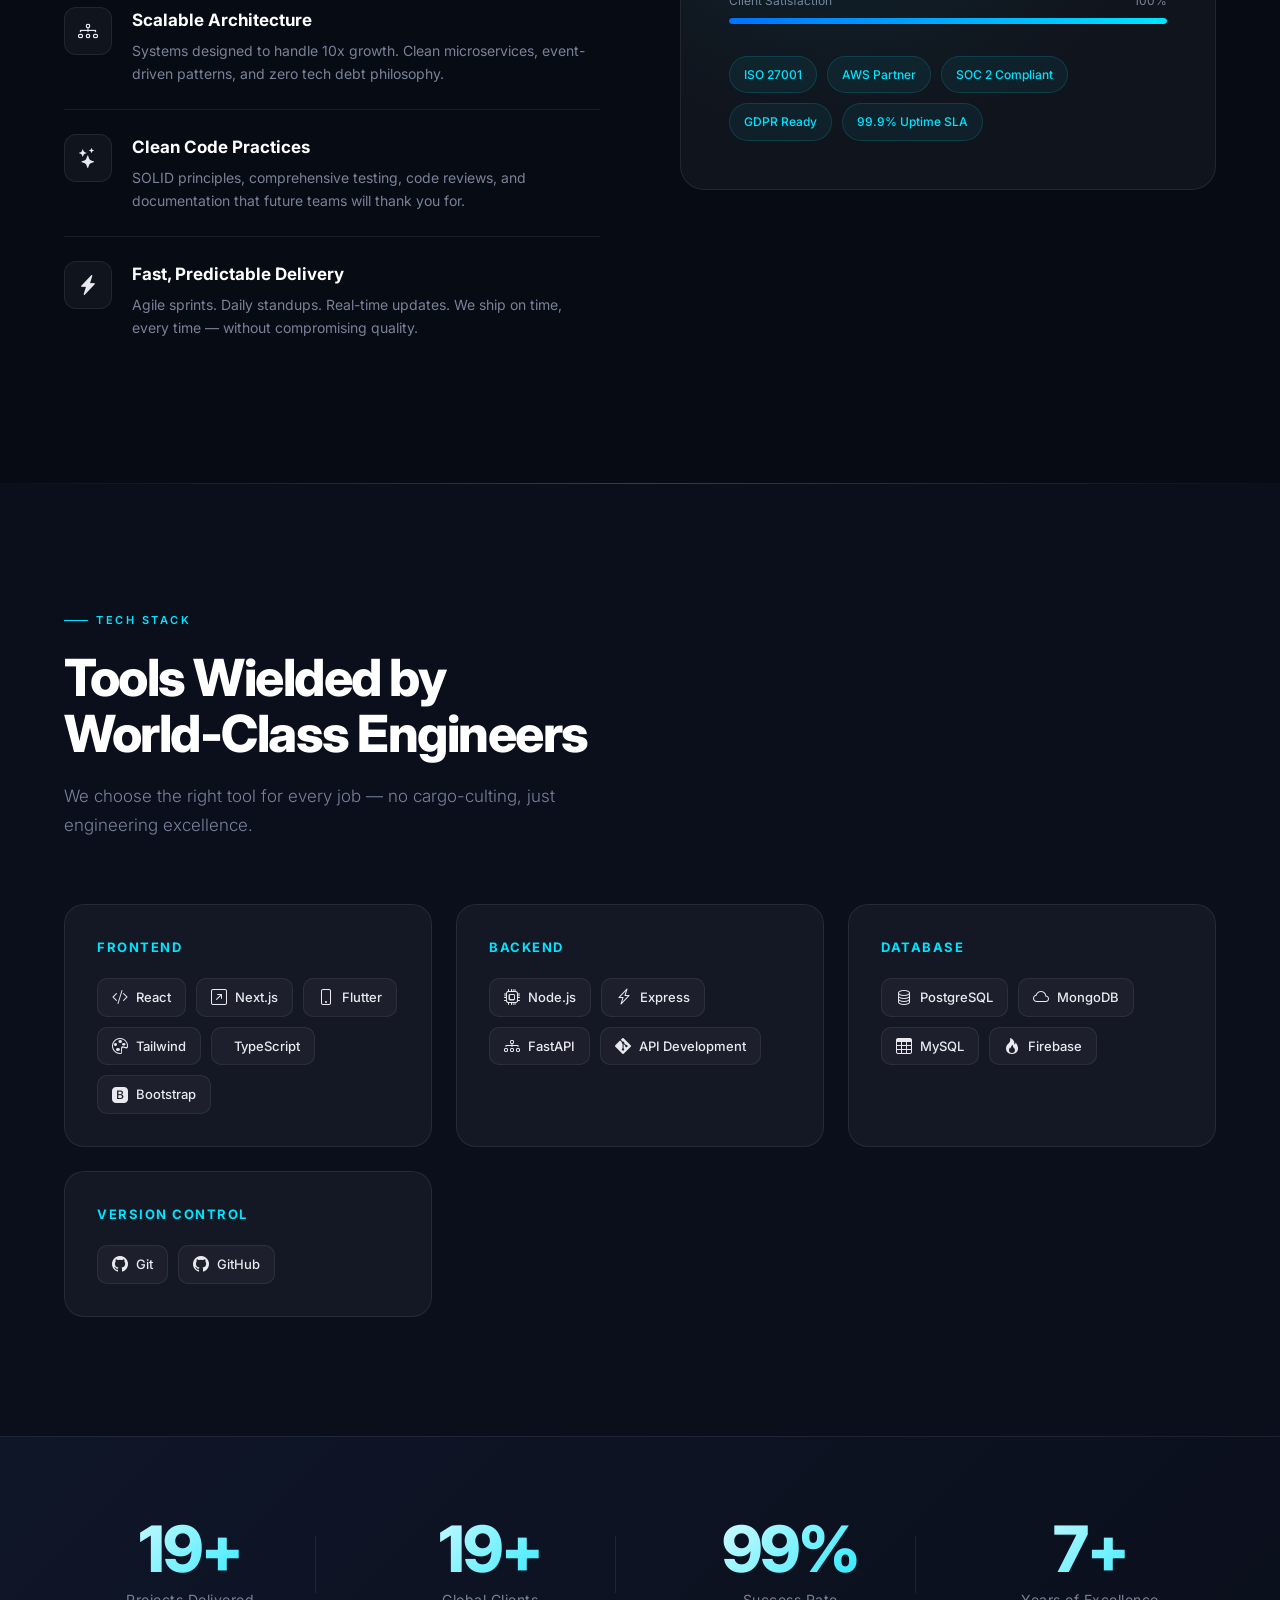
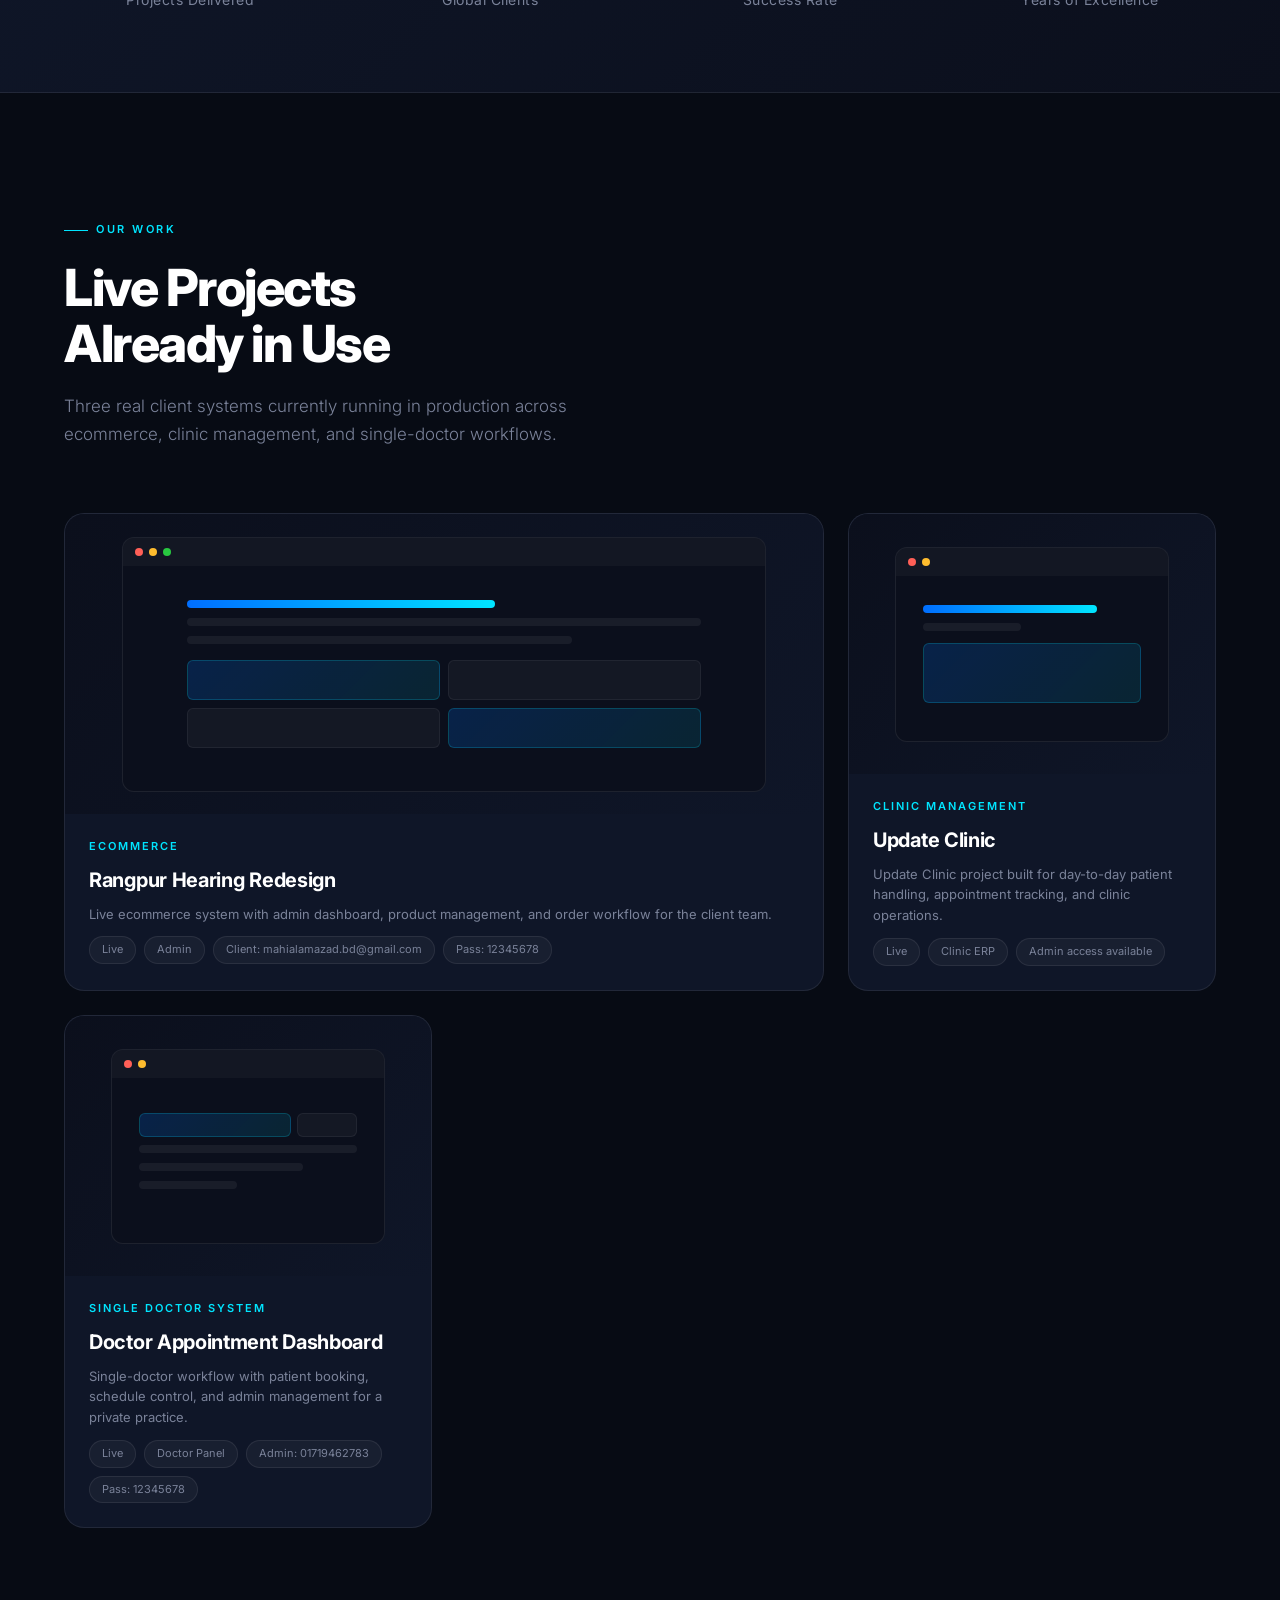
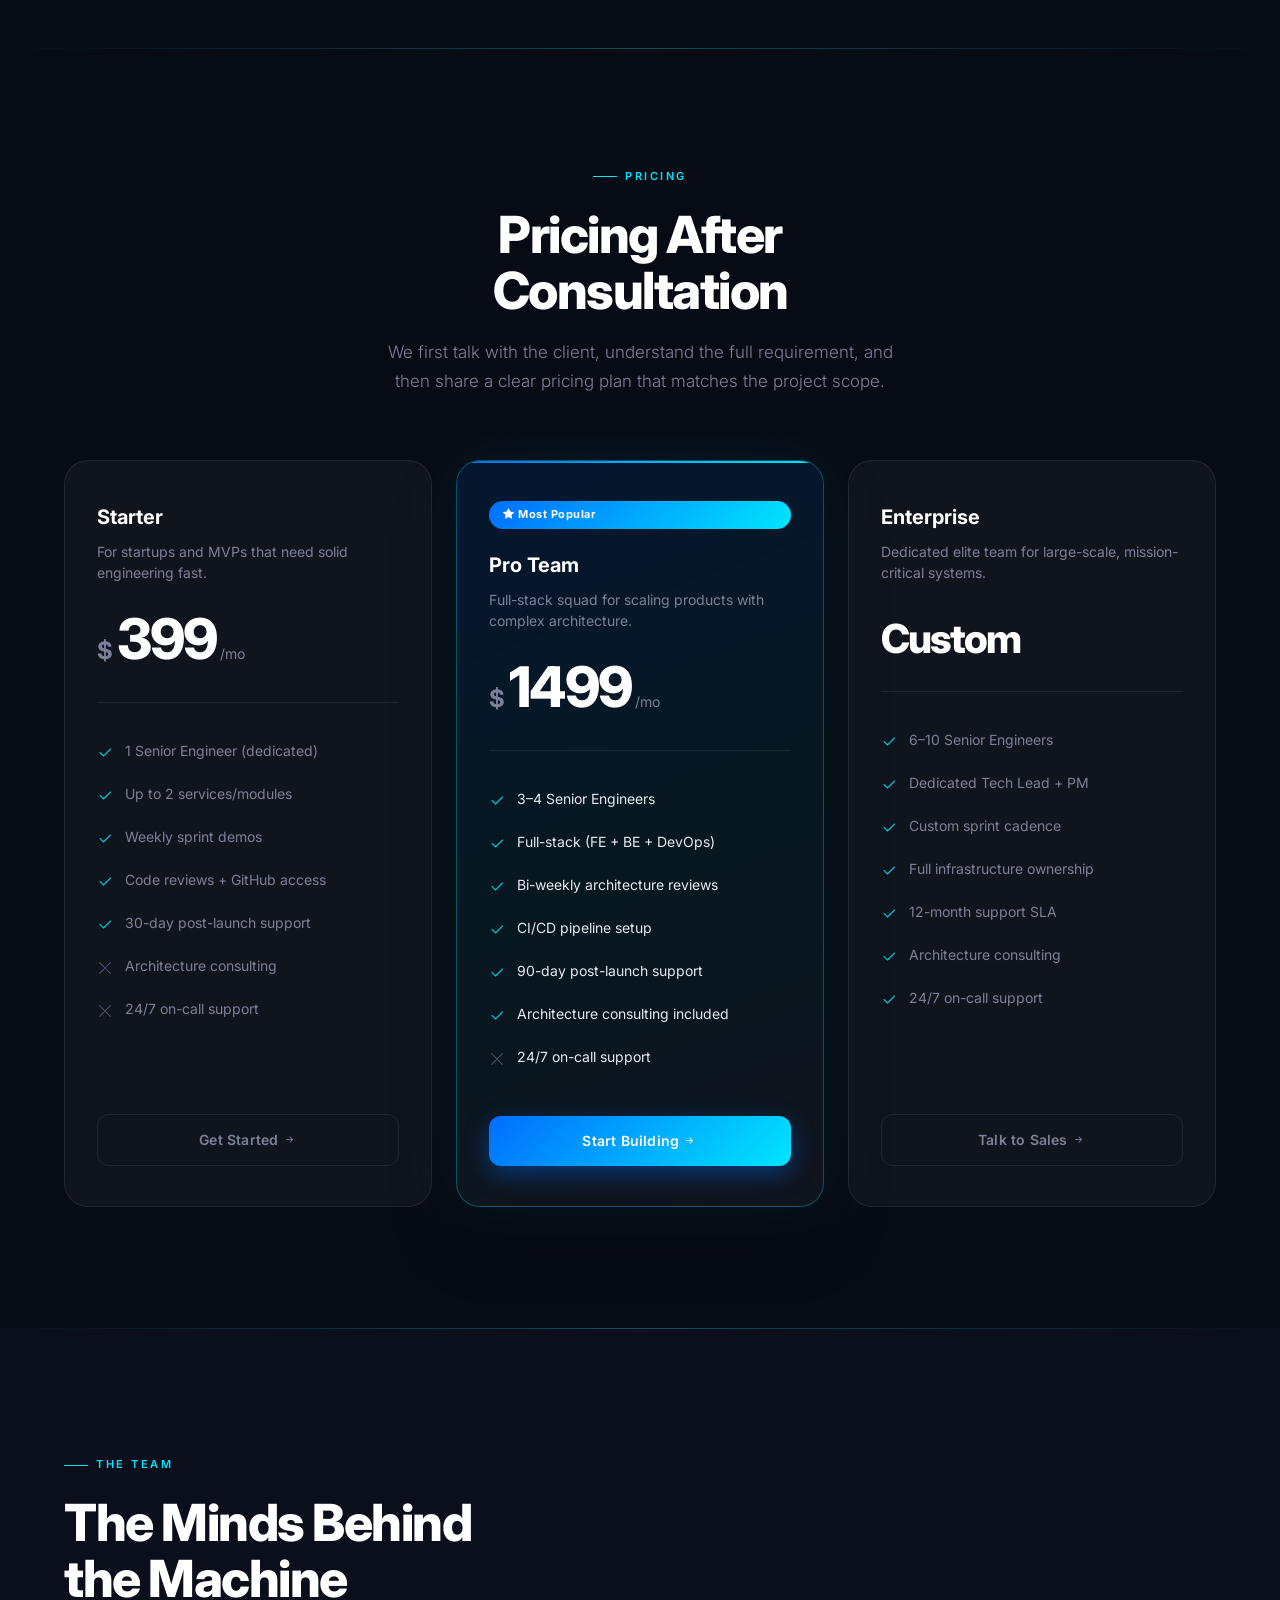
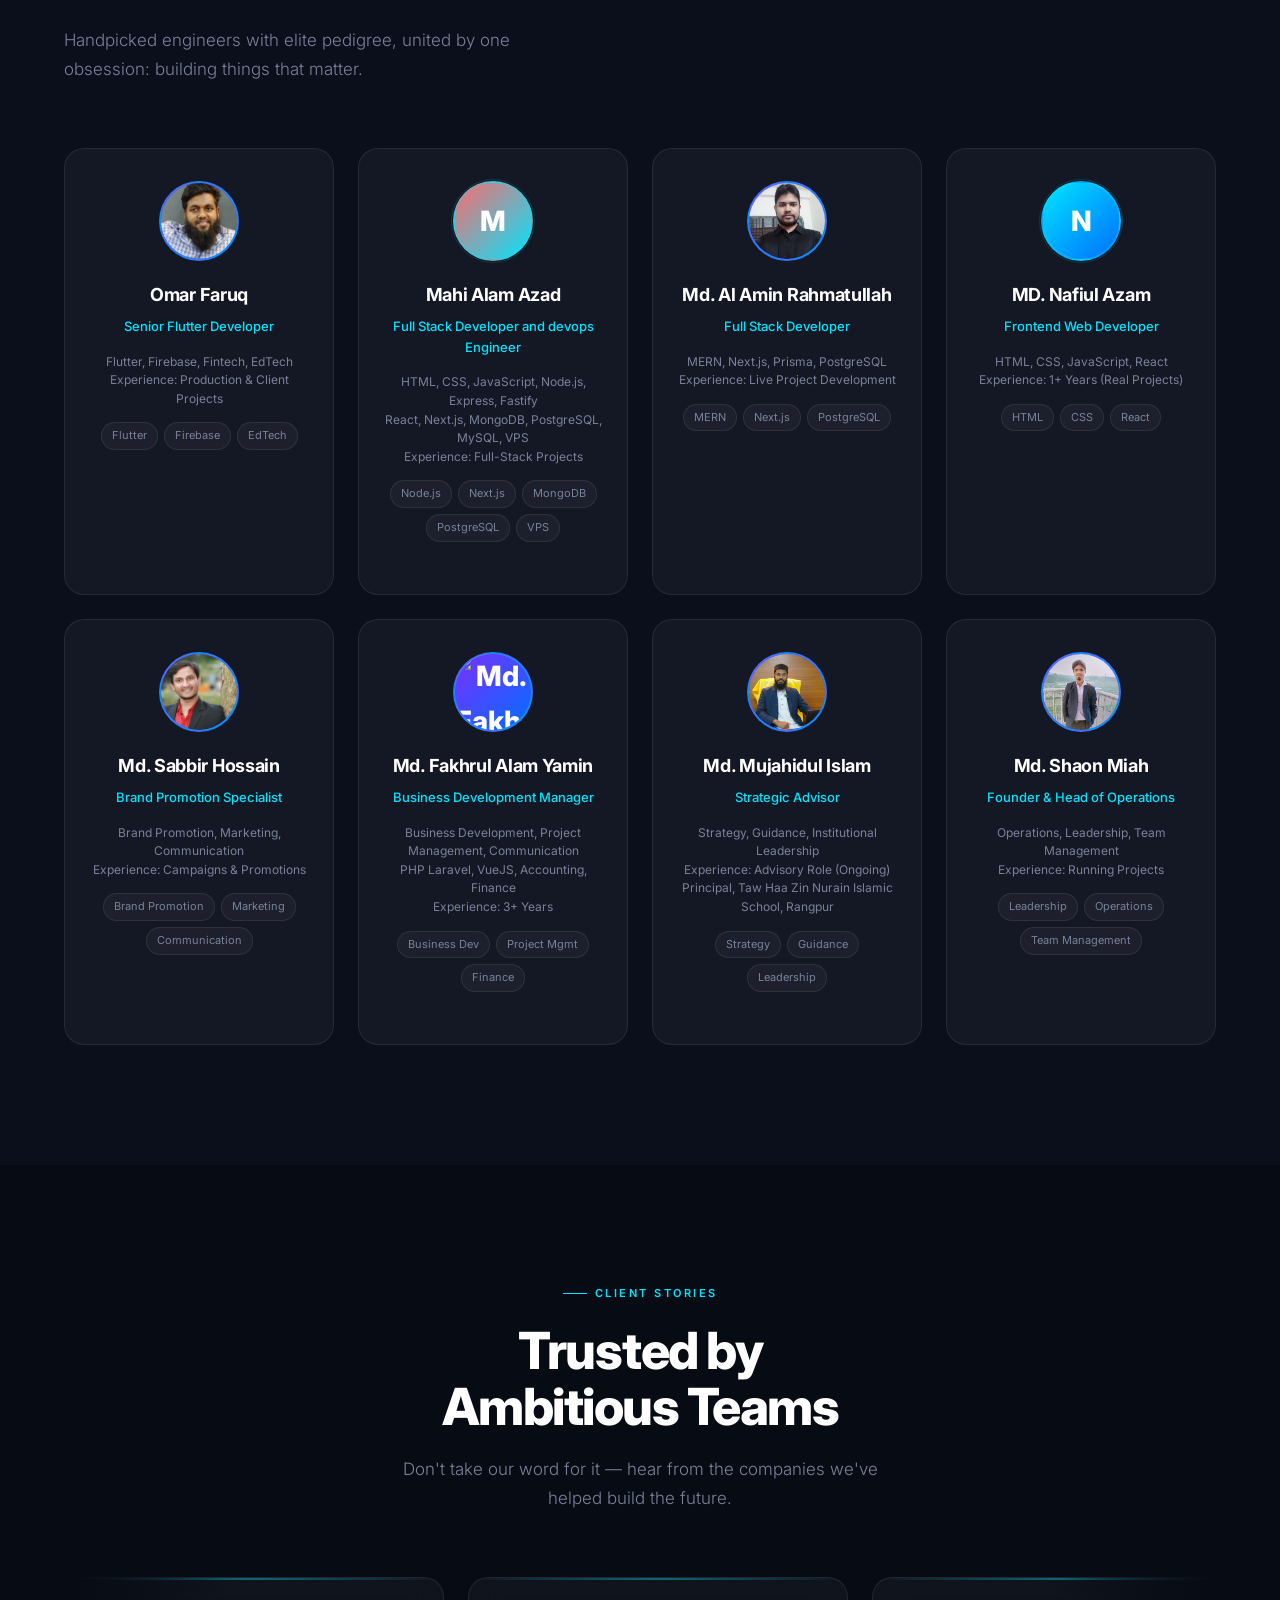
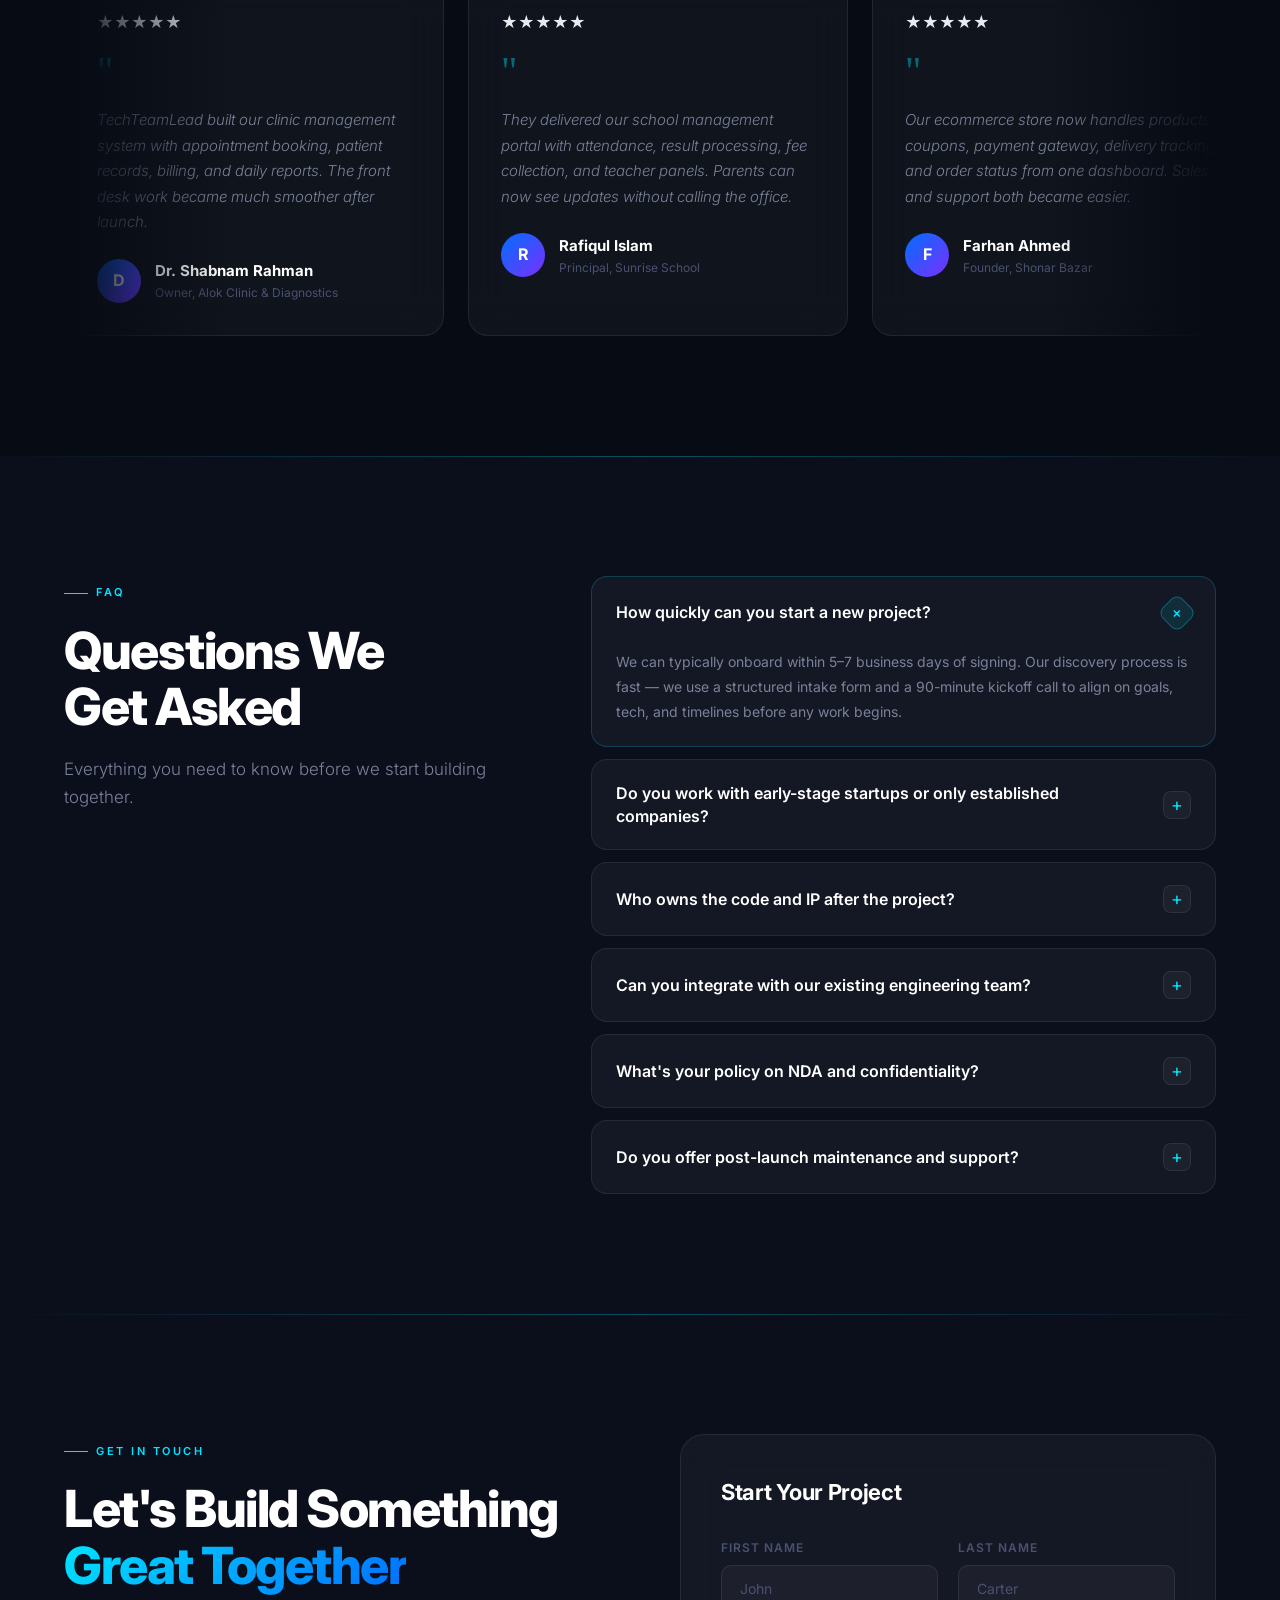
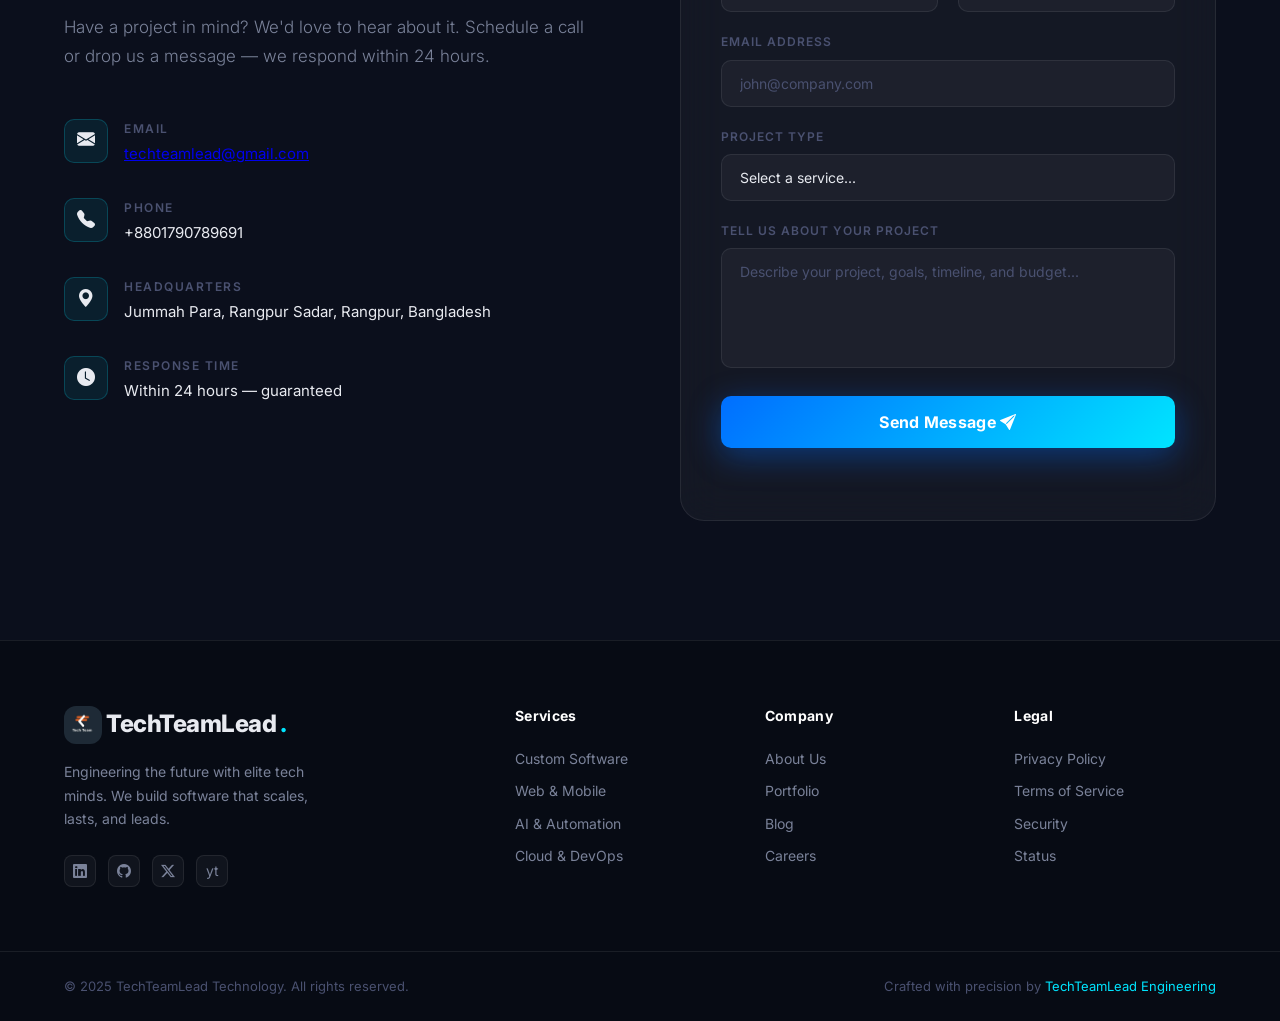
==== commit 6fe5b1a6: "fuxed navbar" ====
--- a/index.html
+++ b/index.html
@@ -148,6 +148,10 @@
         <button
           class="nav-hamburger"
           id="hamburgerBtn"
+          type="button"
+          aria-label="Toggle navigation menu"
+          aria-controls="mobileMenu"
+          aria-expanded="false"
           onclick="toggleMobileMenu()"
         >
           <span></span><span></span><span></span>
@@ -159,20 +163,26 @@
     <div class="nav-mobile" id="mobileMenu">
       <div class="nav-mobile-header">
         <div class="nav-mobile-brand">
-          <span>TechTeamLead</span>
-          <span>Mobile Menu</span>
-        </div>
-      </div>
-
-      <a href="#services" onclick="toggleMobileMenu(false)">Services</a>
-      <a href="#about" onclick="toggleMobileMenu(false)">About</a>
-      <a href="#process" onclick="toggleMobileMenu(false)">Process</a>
-      <a href="#techstack" onclick="toggleMobileMenu(false)">Tech Stack</a>
-      <a href="#portfolio" onclick="toggleMobileMenu(false)">Work</a>
-      <a href="#pricing" onclick="toggleMobileMenu(false)">Pricing</a>
-      <a href="#team" onclick="toggleMobileMenu(false)">Team</a>
-      <a href="#faq" onclick="toggleMobileMenu(false)">FAQ</a>
-      <a href="#contact" onclick="toggleMobileMenu(false)">Contact</a>
+          <span>Tech Team Lead</span>
+          <span>Bangladesh based engineering team</span>
+        </div>
+        <div class="nav-mobile-status">
+          <span class="nav-status-dot"></span>
+          Available Now
+        </div>
+      </div>
+
+      <div class="nav-mobile-links">
+        <a href="#services" onclick="toggleMobileMenu(false)">Services</a>
+        <a href="#about" onclick="toggleMobileMenu(false)">About</a>
+        <a href="#process" onclick="toggleMobileMenu(false)">Process</a>
+        <a href="#techstack" onclick="toggleMobileMenu(false)">Tech Stack</a>
+        <a href="#portfolio" onclick="toggleMobileMenu(false)">Work</a>
+        <a href="#pricing" onclick="toggleMobileMenu(false)">Pricing</a>
+        <a href="#team" onclick="toggleMobileMenu(false)">Team</a>
+        <a href="#faq" onclick="toggleMobileMenu(false)">FAQ</a>
+        <a href="#contact" onclick="toggleMobileMenu(false)">Contact</a>
+      </div>
 
       <div class="nav-mobile-footer">
         <a
--- a/styles.css
+++ b/styles.css
@@ -87,10 +87,14 @@
   align-items: center;
   justify-content: space-between;
   padding: 20px 56px;
+  gap: 18px;
   transition: padding 0.4s ease;
 }
 .nav-wrapper.scrolled {
   padding: 14px 56px;
+}
+.nav-wrapper.menu-open {
+  z-index: 1002;
 }
 
 .nav-logo {
@@ -323,9 +327,12 @@
 .nav-mobile {
   display: none;
   position: fixed;
-  inset: 0;
-  z-index: 999;
-  padding: 24px;
+  top: 88px;
+  left: 16px;
+  right: 16px;
+  bottom: 16px;
+  z-index: 1001;
+  padding: 20px;
   background:
     radial-gradient(circle at top, rgba(0, 229, 255, 0.14), transparent 34%),
     radial-gradient(
@@ -338,8 +345,9 @@
   -webkit-backdrop-filter: blur(28px);
   flex-direction: column;
   align-items: stretch;
-  justify-content: center;
-  gap: 18px;
+  justify-content: flex-start;
+  gap: 16px;
+  overflow-y: auto;
   opacity: 0;
   visibility: hidden;
   transform: translateY(-12px) scale(0.985);
@@ -359,8 +367,8 @@
 .nav-mobile::before {
   content: "";
   position: absolute;
-  inset: 16px;
-  border-radius: 28px;
+  inset: 0;
+  border-radius: 26px;
   border: 1px solid rgba(255, 255, 255, 0.08);
   background: linear-gradient(
     180deg,
@@ -381,7 +389,8 @@
   display: flex;
   align-items: center;
   justify-content: space-between;
-  padding: 14px 4px 18px;
+  gap: 12px;
+  padding: 4px 4px 14px;
   border-bottom: 1px solid rgba(255, 255, 255, 0.08);
 }
 .nav-mobile-brand {
@@ -397,24 +406,57 @@
   color: #fff;
 }
 .nav-mobile-brand span:last-child {
+  font-size: 12px;
+  letter-spacing: 0.2px;
+  color: var(--text-muted);
+}
+.nav-mobile-status {
+  display: inline-flex;
+  align-items: center;
+  gap: 8px;
+  padding: 8px 12px;
+  border-radius: 999px;
+  background: rgba(40, 200, 64, 0.08);
+  border: 1px solid rgba(40, 200, 64, 0.18);
+  color: #6cdf88;
   font-size: 11px;
-  letter-spacing: 1.6px;
-  text-transform: uppercase;
-  color: var(--accent);
+  font-weight: 600;
+  white-space: nowrap;
+}
+.nav-mobile-links {
+  position: relative;
+  z-index: 1;
+  display: grid;
+  gap: 12px;
 }
 .nav-mobile a {
   position: relative;
   z-index: 1;
-  font-size: 20px;
-  font-weight: 700;
+  display: flex;
+  align-items: center;
+  justify-content: space-between;
+  font-size: 17px;
+  font-weight: 650;
   color: #e9edf7;
   text-decoration: none;
-  padding: 14px 18px;
-  border-radius: 16px;
+  padding: 14px 16px;
+  border-radius: 18px;
   border: 1px solid rgba(255, 255, 255, 0.08);
-  background: rgba(255, 255, 255, 0.03);
+  background: linear-gradient(
+    180deg,
+    rgba(255, 255, 255, 0.06),
+    rgba(255, 255, 255, 0.02)
+  );
   transition: all 0.22s ease;
   backdrop-filter: blur(10px);
+}
+.nav-mobile a::after {
+  content: "\2192";
+  font-size: 16px;
+  color: rgba(255, 255, 255, 0.34);
+  transition:
+    transform 0.22s ease,
+    color 0.22s ease;
 }
 .nav-mobile a:hover {
   color: #fff;
@@ -422,10 +464,16 @@
   border-color: rgba(0, 229, 255, 0.22);
   transform: translateY(-1px);
 }
+.nav-mobile a:hover::after {
+  color: rgba(255, 255, 255, 0.82);
+  transform: translateX(3px);
+}
+.nav-mobile .nav-mobile-cta::after {
+  display: none;
+}
 .nav-mobile .nav-mobile-cta {
   position: relative;
   z-index: 1;
-  margin-top: 4px;
   justify-content: center;
   border-radius: 16px;
   padding: 15px 18px;
@@ -435,7 +483,7 @@
     inset 0 1px 0 rgba(255, 255, 255, 0.12);
 }
 .nav-mobile-footer {
-  padding-top: 12px;
+  padding-top: 4px;
   text-align: center;
   color: var(--text-dim);
   font-size: 12px;
@@ -1781,17 +1829,48 @@
   }
 }
 @media (max-width: 900px) {
+  body {
+    cursor: auto;
+  }
+  .cursor {
+    display: none;
+  }
   .nav-wrapper {
-    padding: 14px 20px;
+    top: 12px;
+    left: 12px;
+    right: 12px;
+    padding: 12px 14px;
+    border-radius: 22px;
+    background: rgba(7, 11, 20, 0.72);
+    border: 1px solid rgba(255, 255, 255, 0.08);
+    backdrop-filter: blur(22px);
+    -webkit-backdrop-filter: blur(22px);
+    box-shadow:
+      0 18px 44px rgba(0, 0, 0, 0.34),
+      inset 0 1px 0 rgba(255, 255, 255, 0.06);
+  }
+  .nav-wrapper.scrolled {
+    padding: 10px 12px;
   }
   .brand-mark {
-    width: 56px;
-    height: 56px;
+    width: 42px;
+    height: 42px;
   }
   .nav-logo-text {
     display: none;
   }
-  .nav-right .whatsapp-cta span,
+  .nav-logo {
+    gap: 8px;
+  }
+  .nav-logo-dot {
+    margin-top: 0;
+  }
+  .nav-right {
+    gap: 10px;
+  }
+  .nav-right .whatsapp-cta {
+    display: none;
+  }
   .nav-mobile .nav-mobile-cta span {
     display: none;
   }
@@ -1800,6 +1879,7 @@
   }
   .nav-hamburger {
     display: flex;
+    cursor: pointer;
   }
   section,
   .hero,
@@ -1838,6 +1918,27 @@
   }
   .services-grid {
     grid-template-columns: 1fr;
+  }
+}
+
+@media (max-width: 640px) {
+  .nav-mobile {
+    top: 78px;
+    left: 12px;
+    right: 12px;
+    bottom: 12px;
+    padding: 18px;
+  }
+  .nav-mobile-header {
+    align-items: flex-start;
+    flex-direction: column;
+  }
+  .nav-mobile-status {
+    width: fit-content;
+  }
+  .nav-mobile a {
+    font-size: 16px;
+    padding: 13px 14px;
   }
 }
 
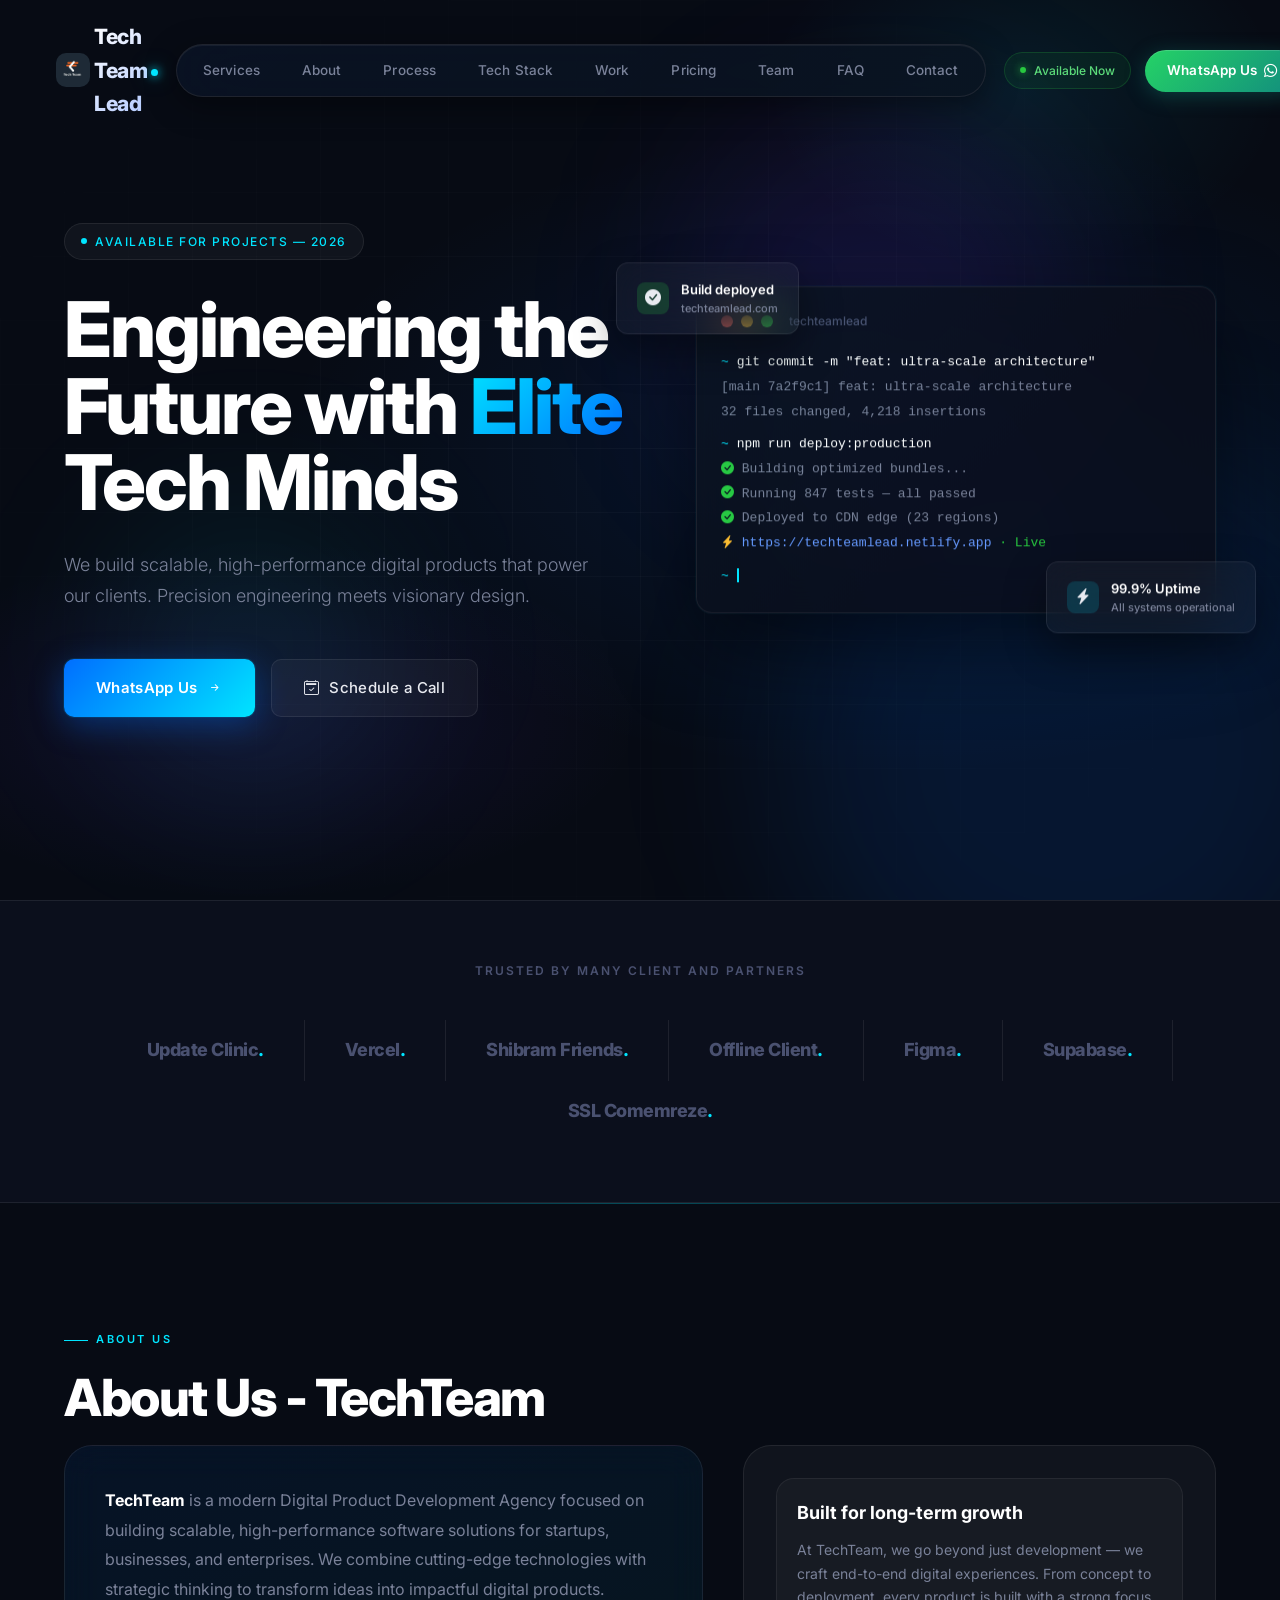
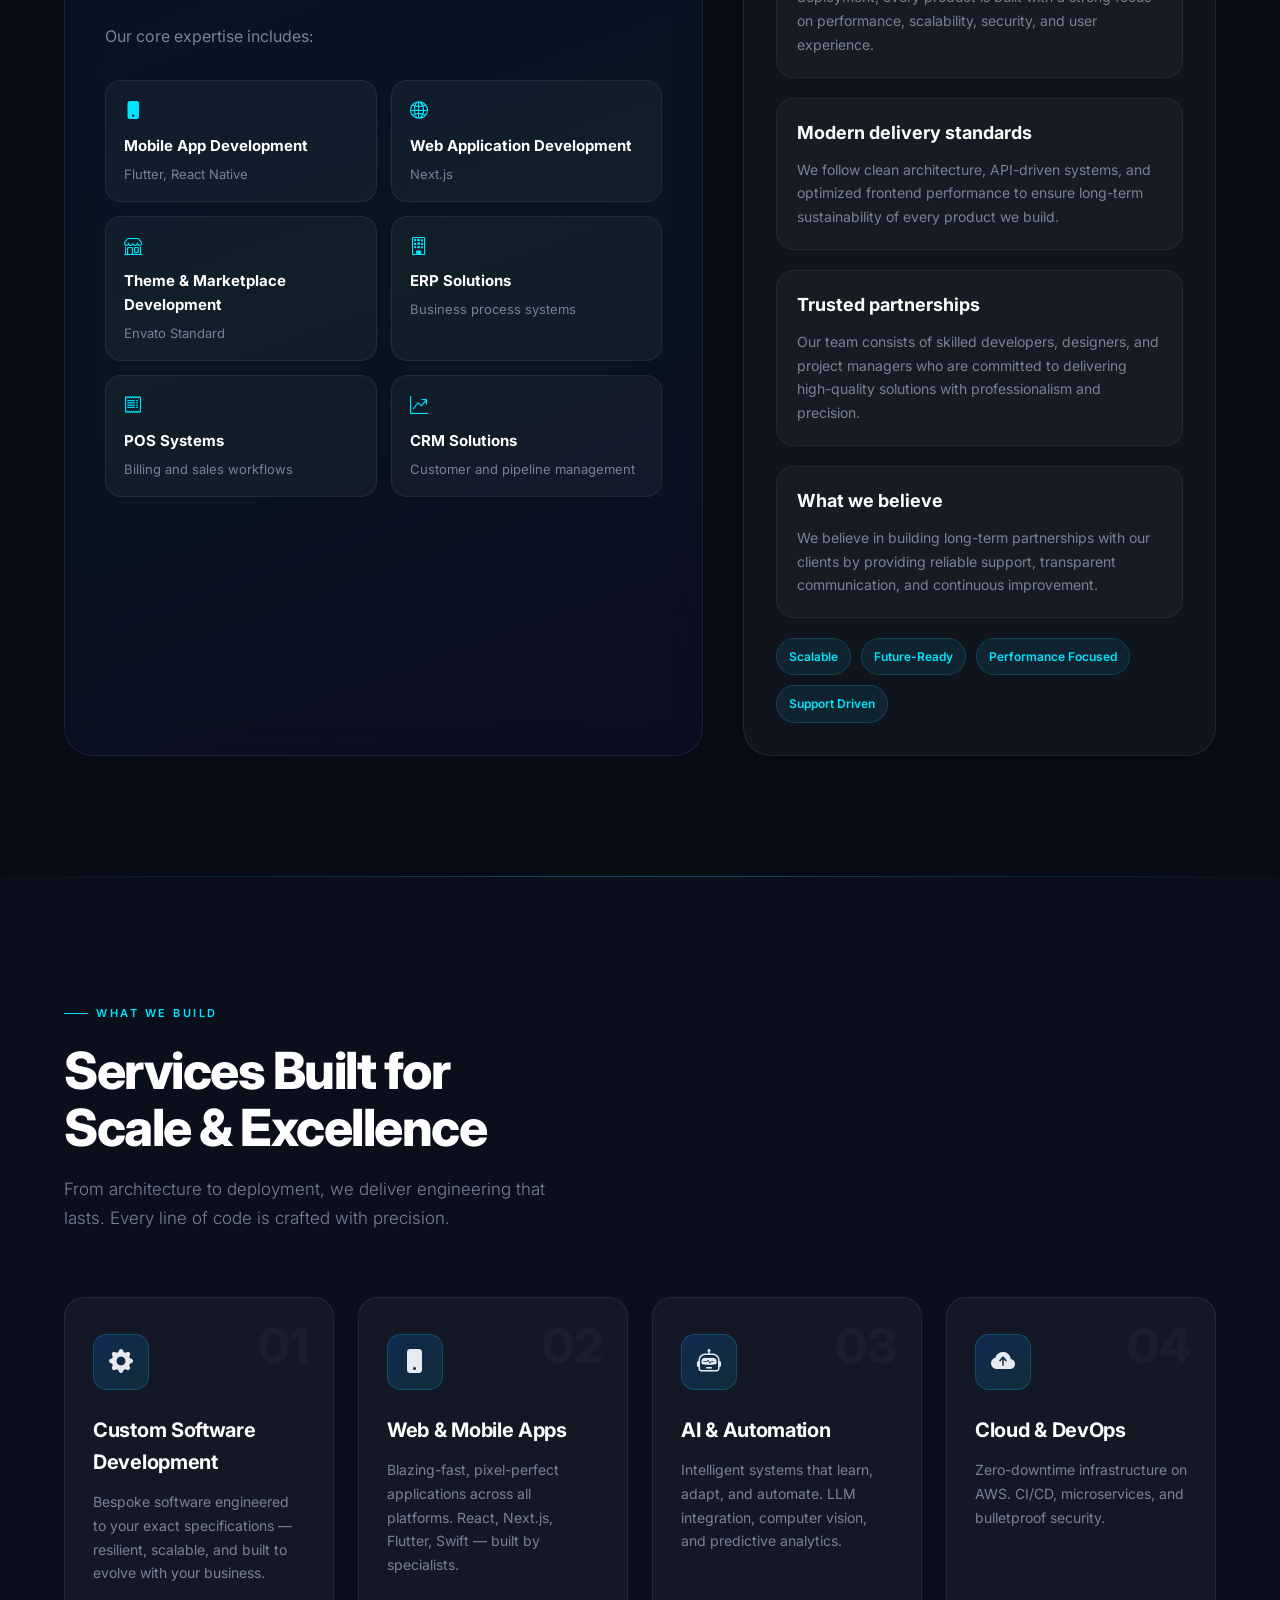
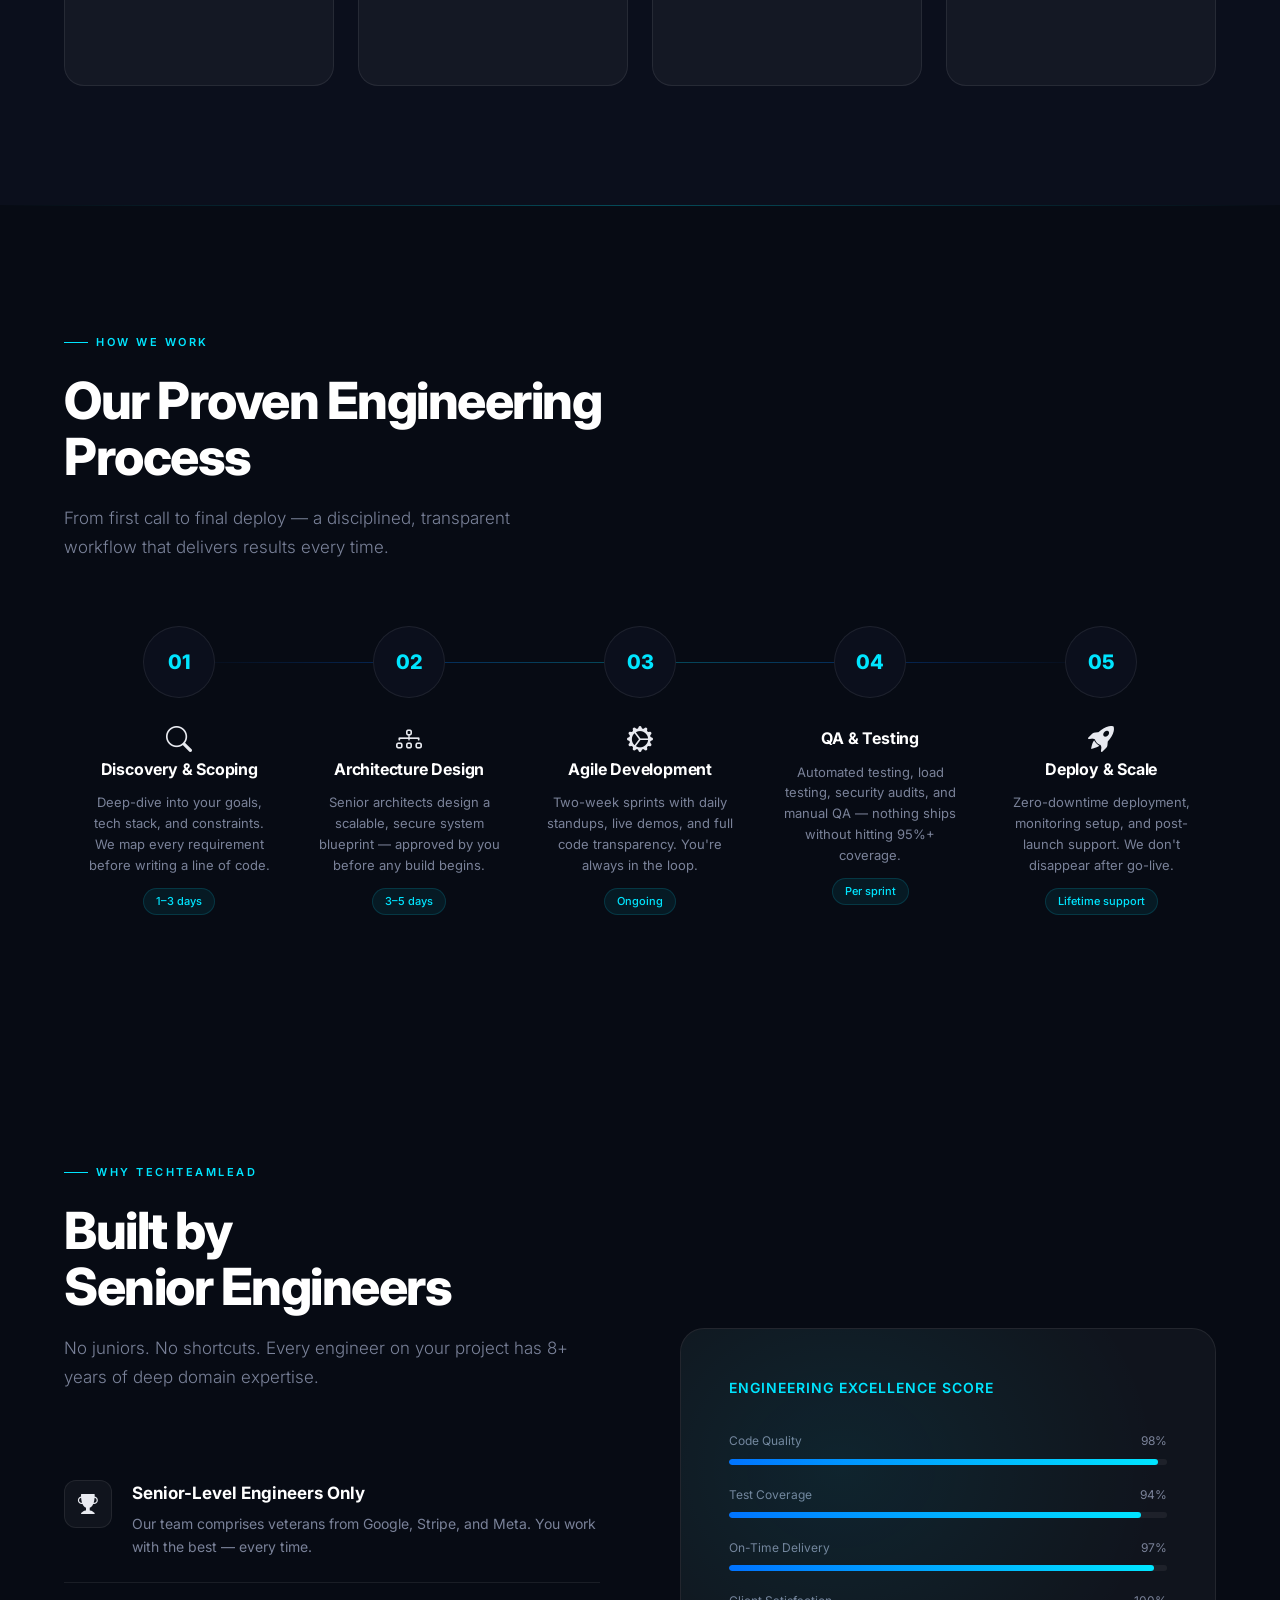
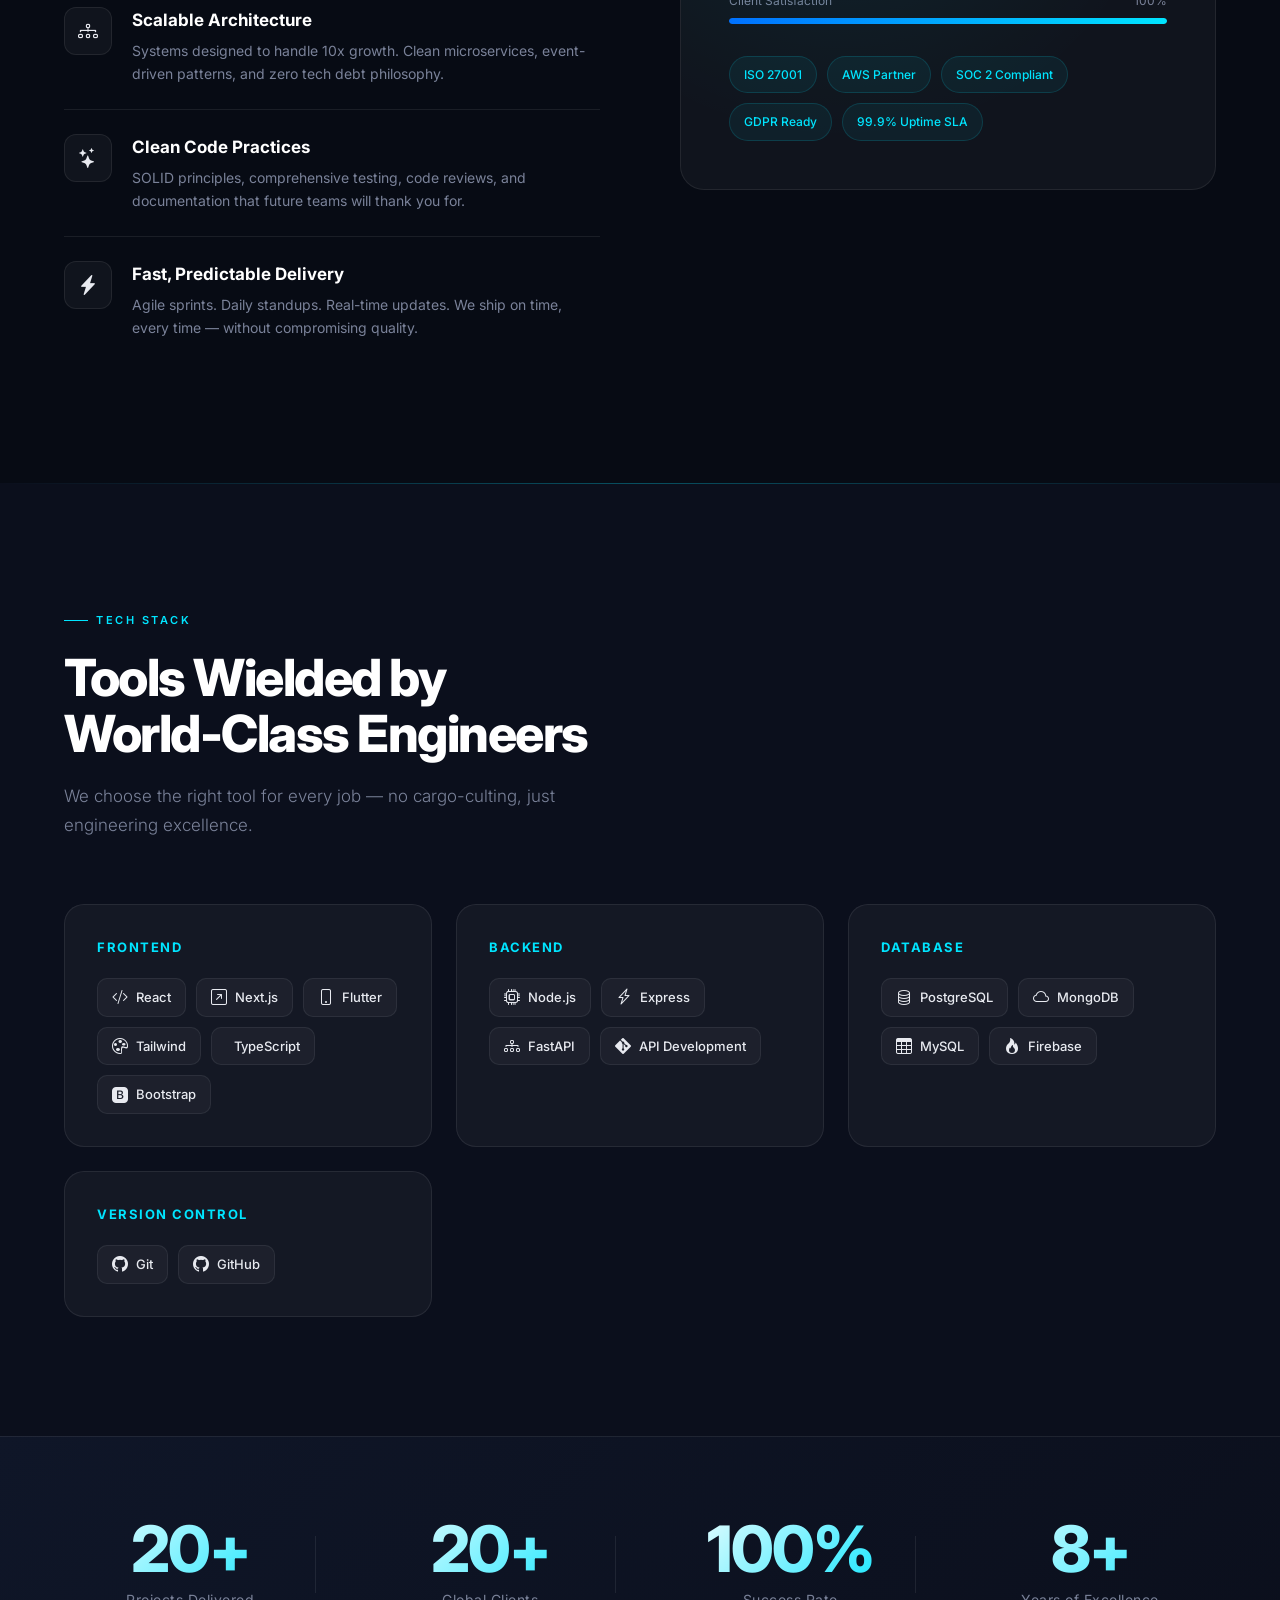
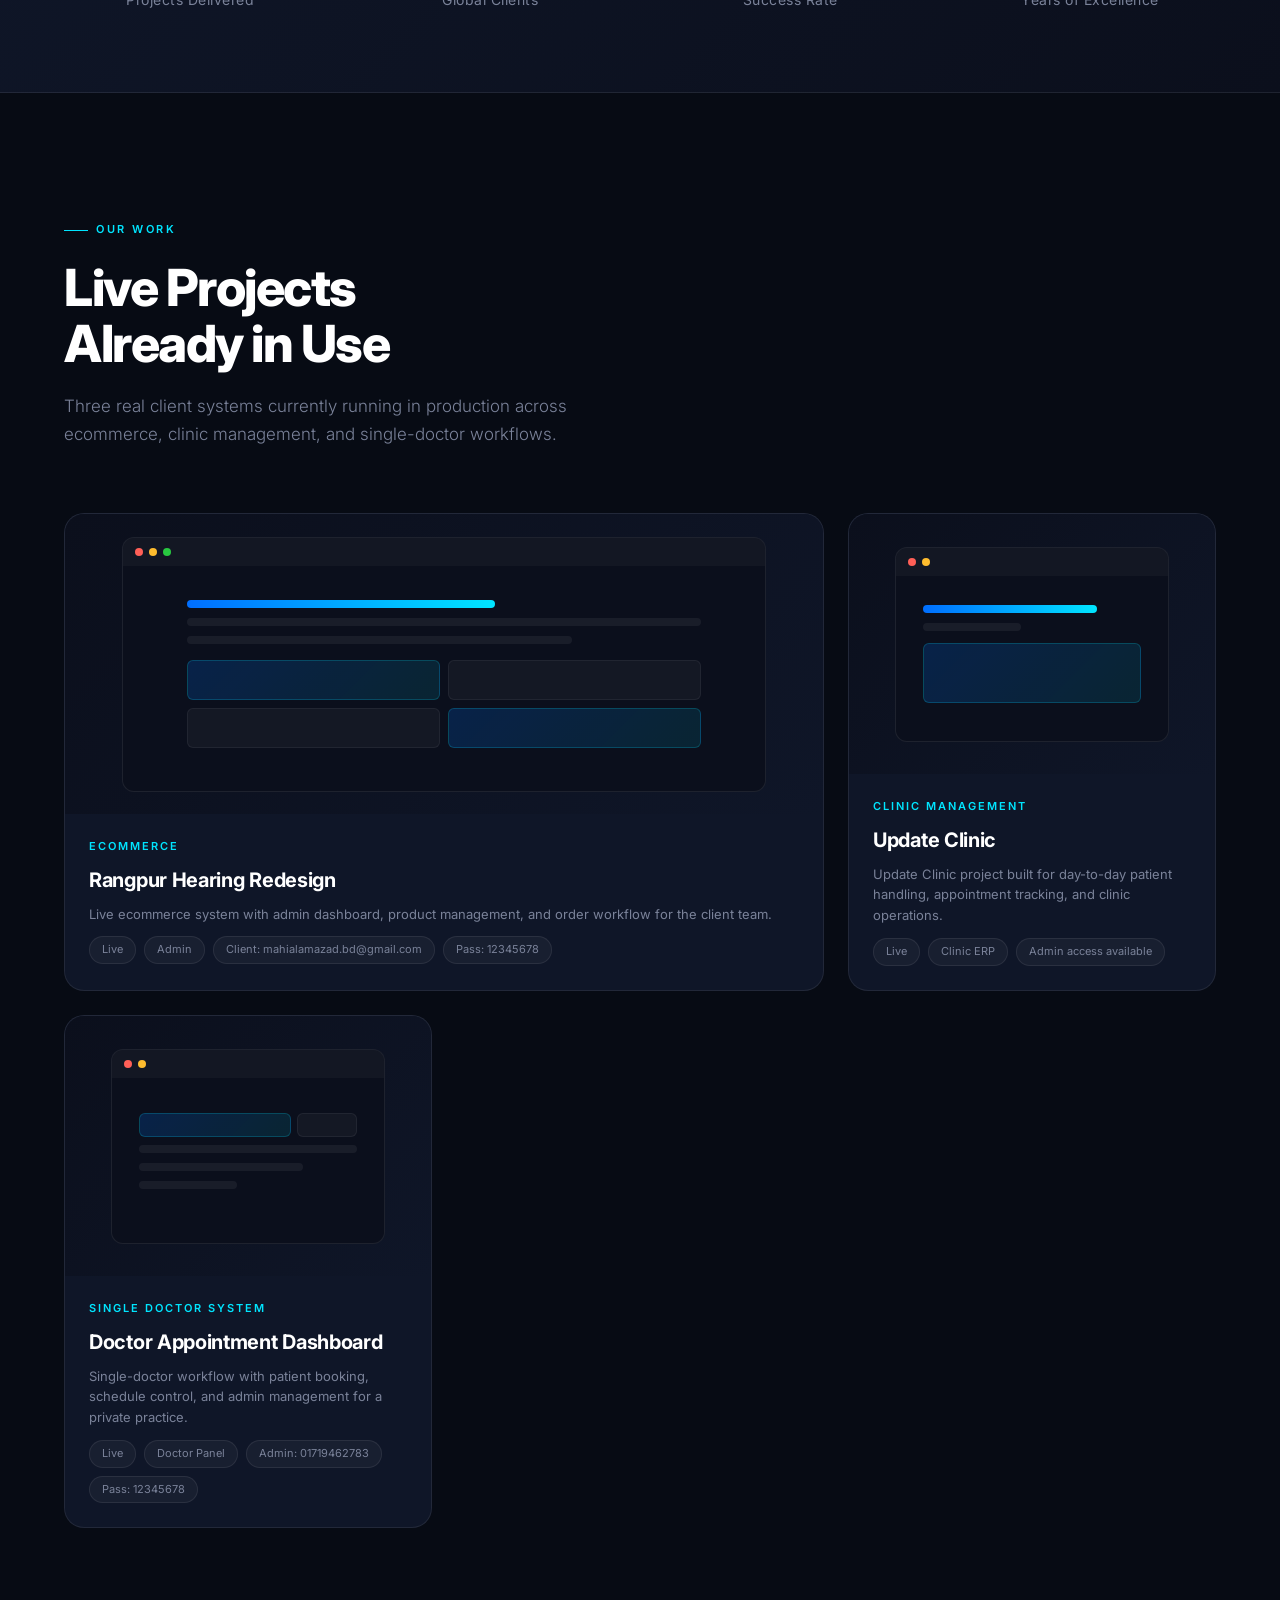
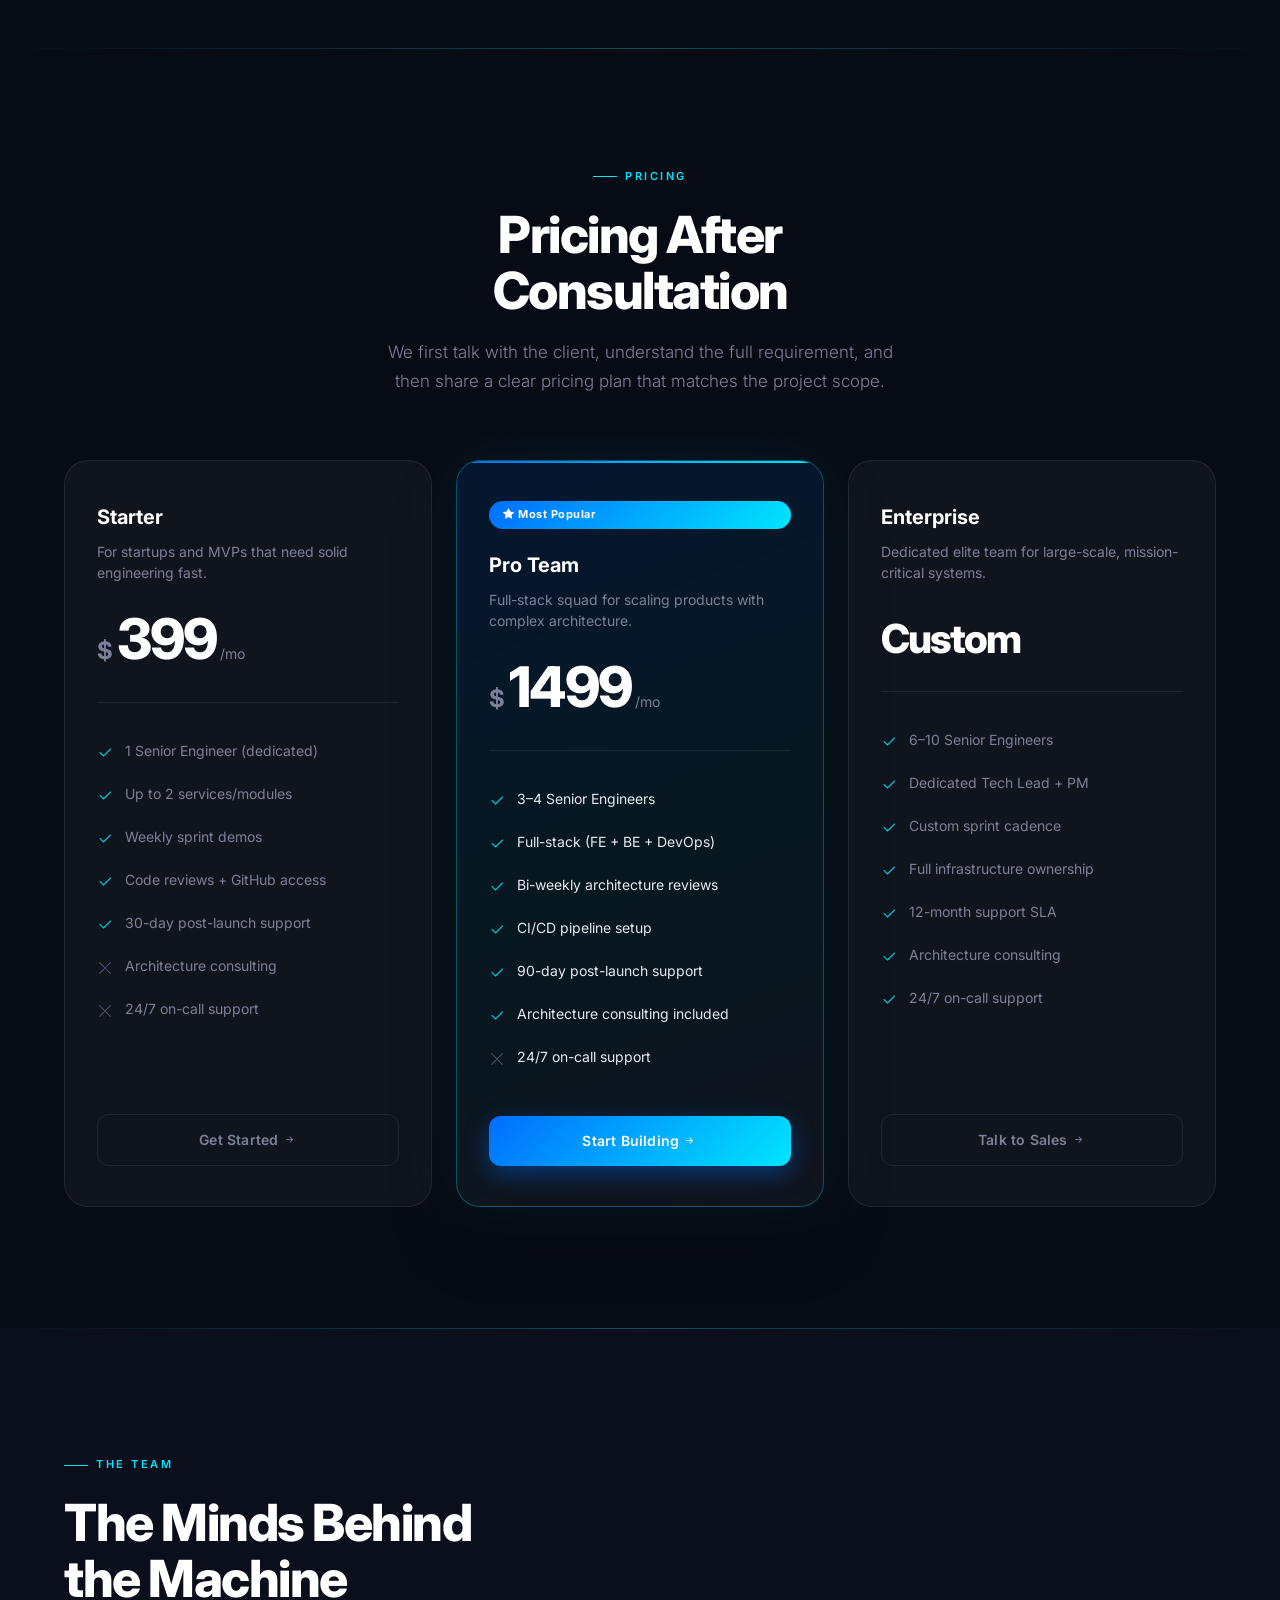
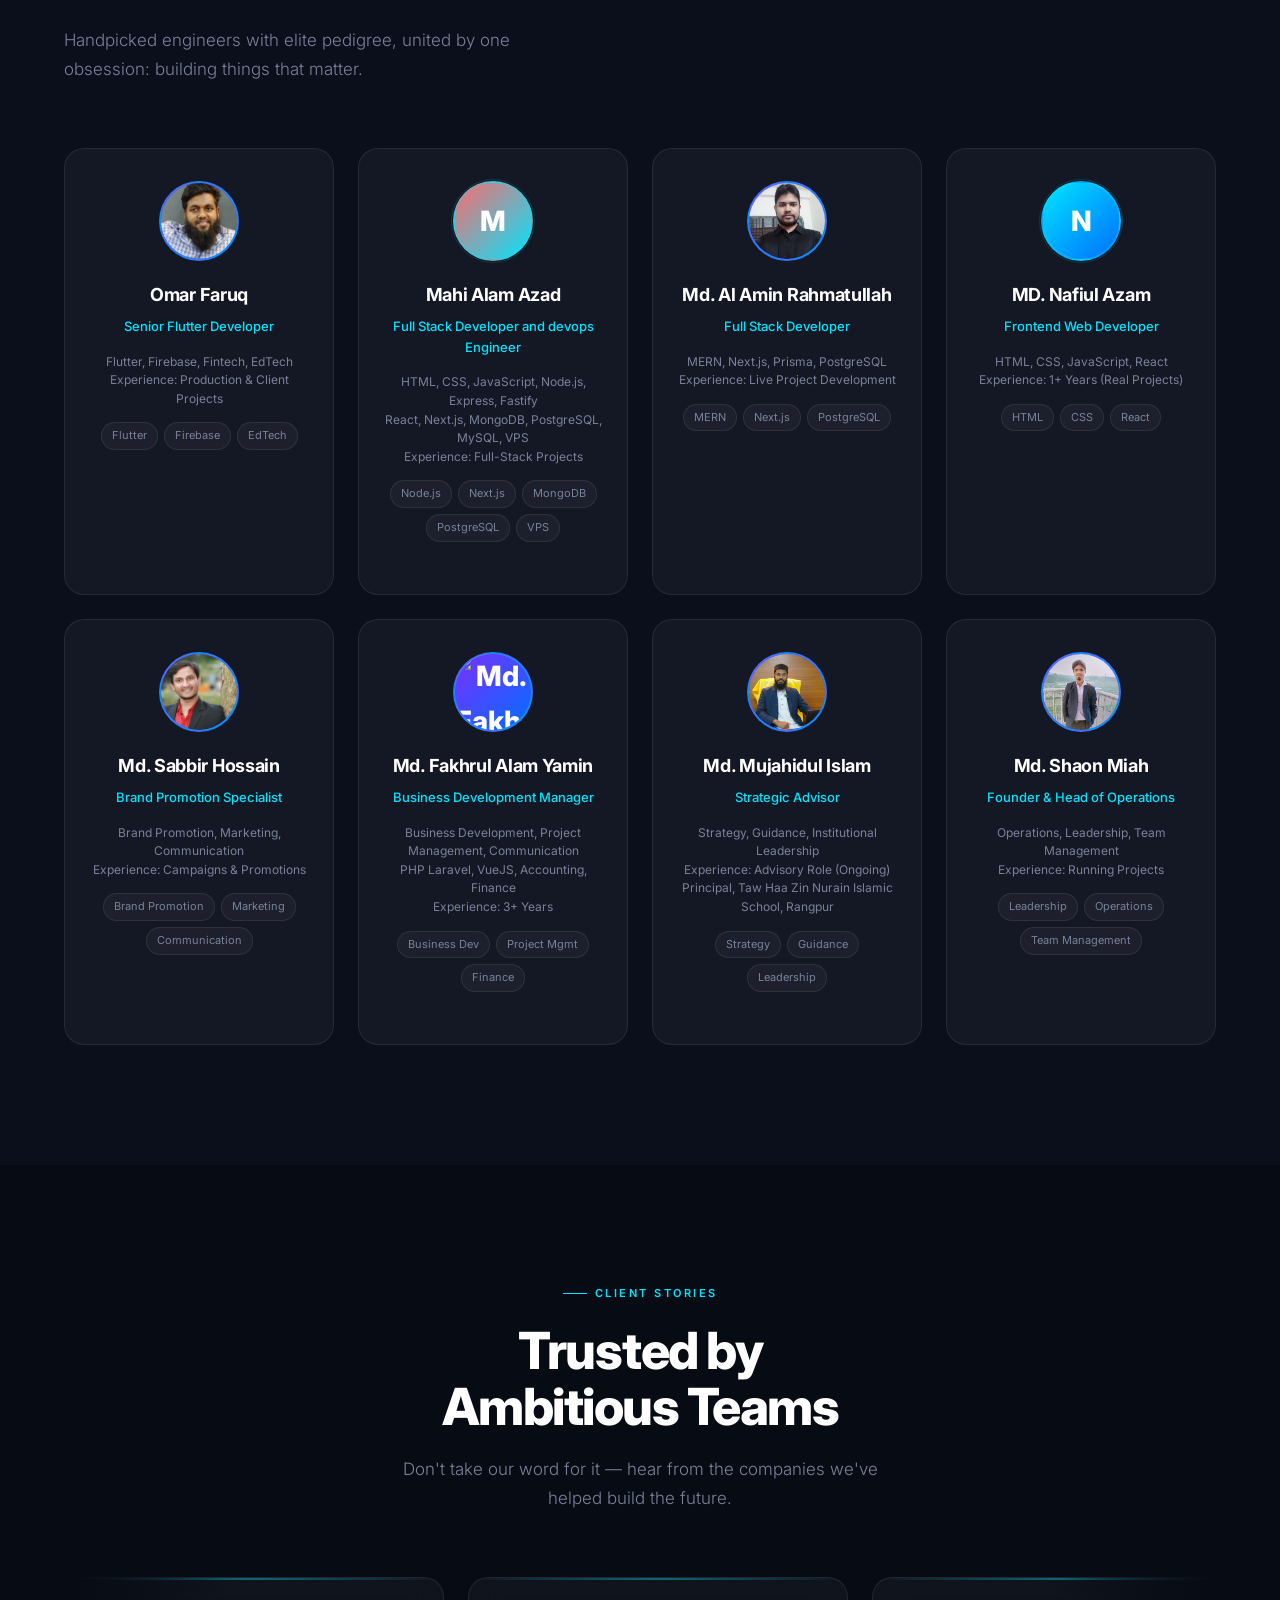
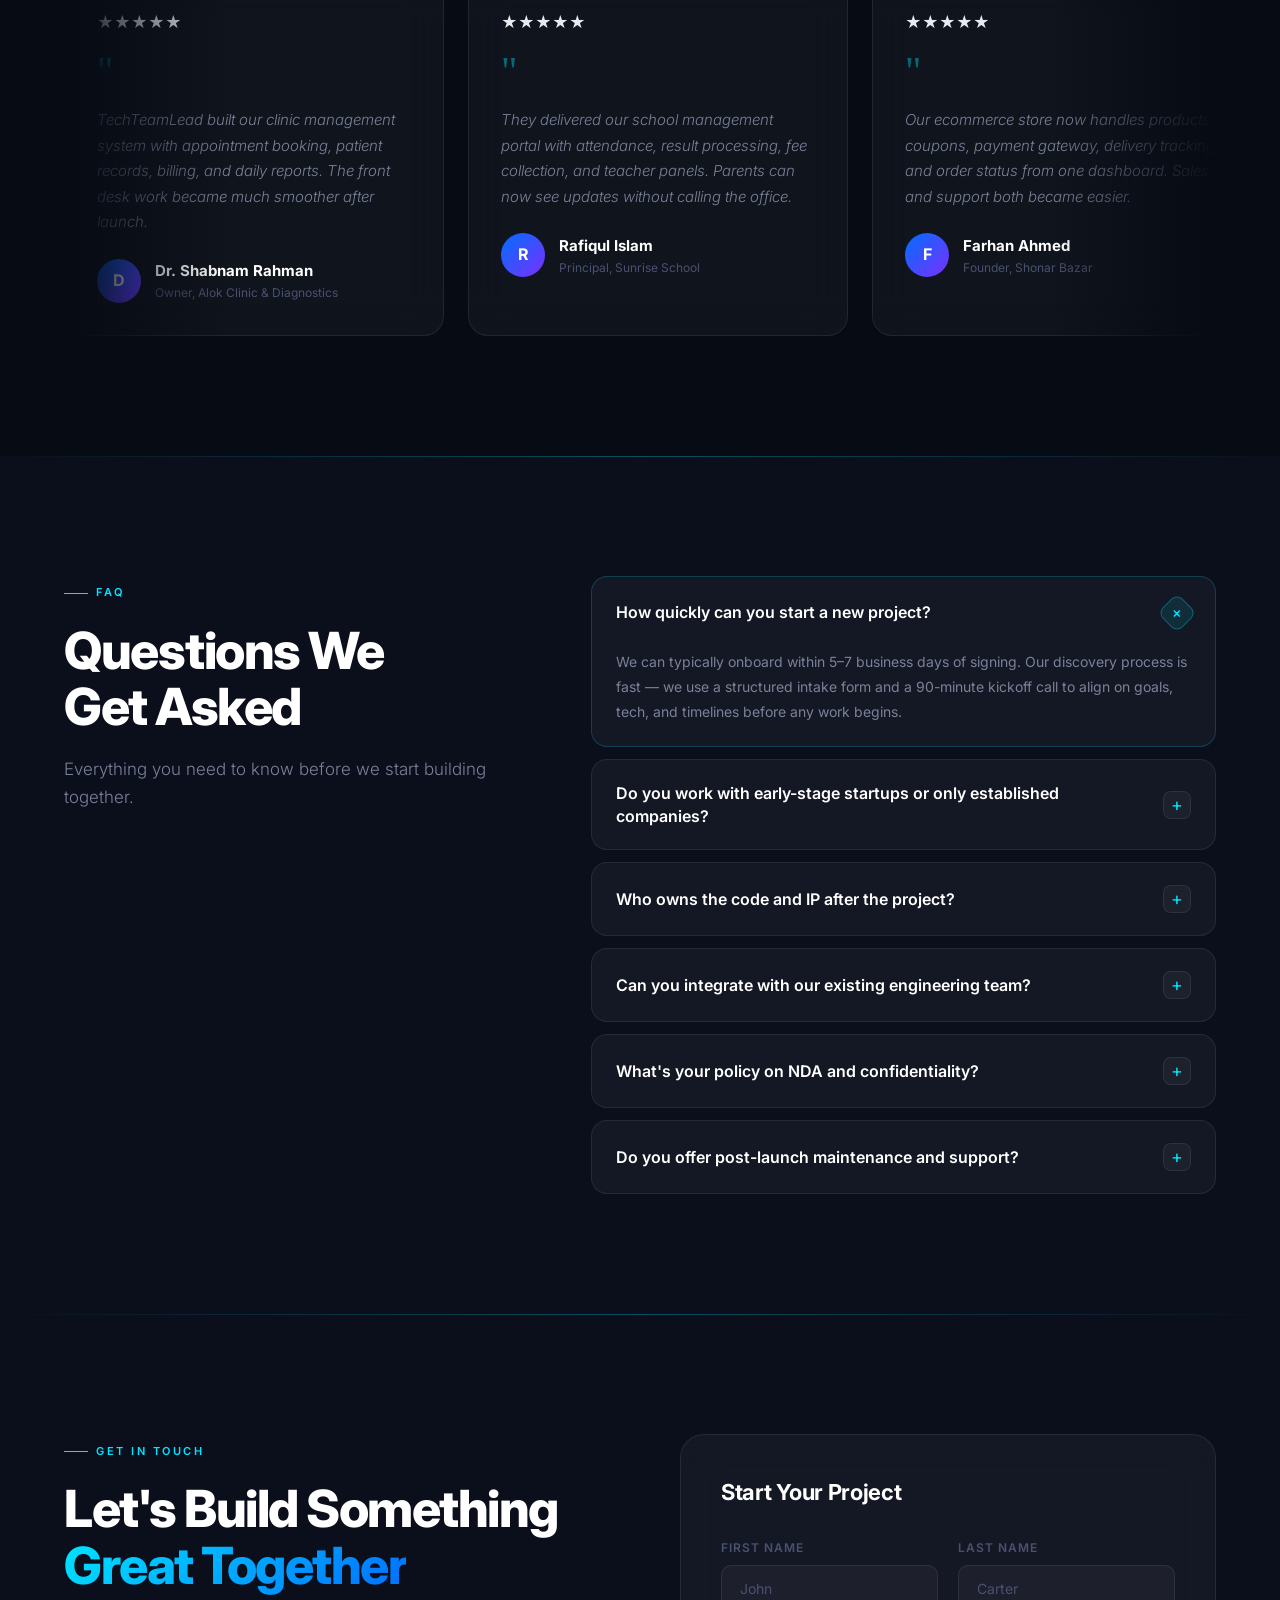
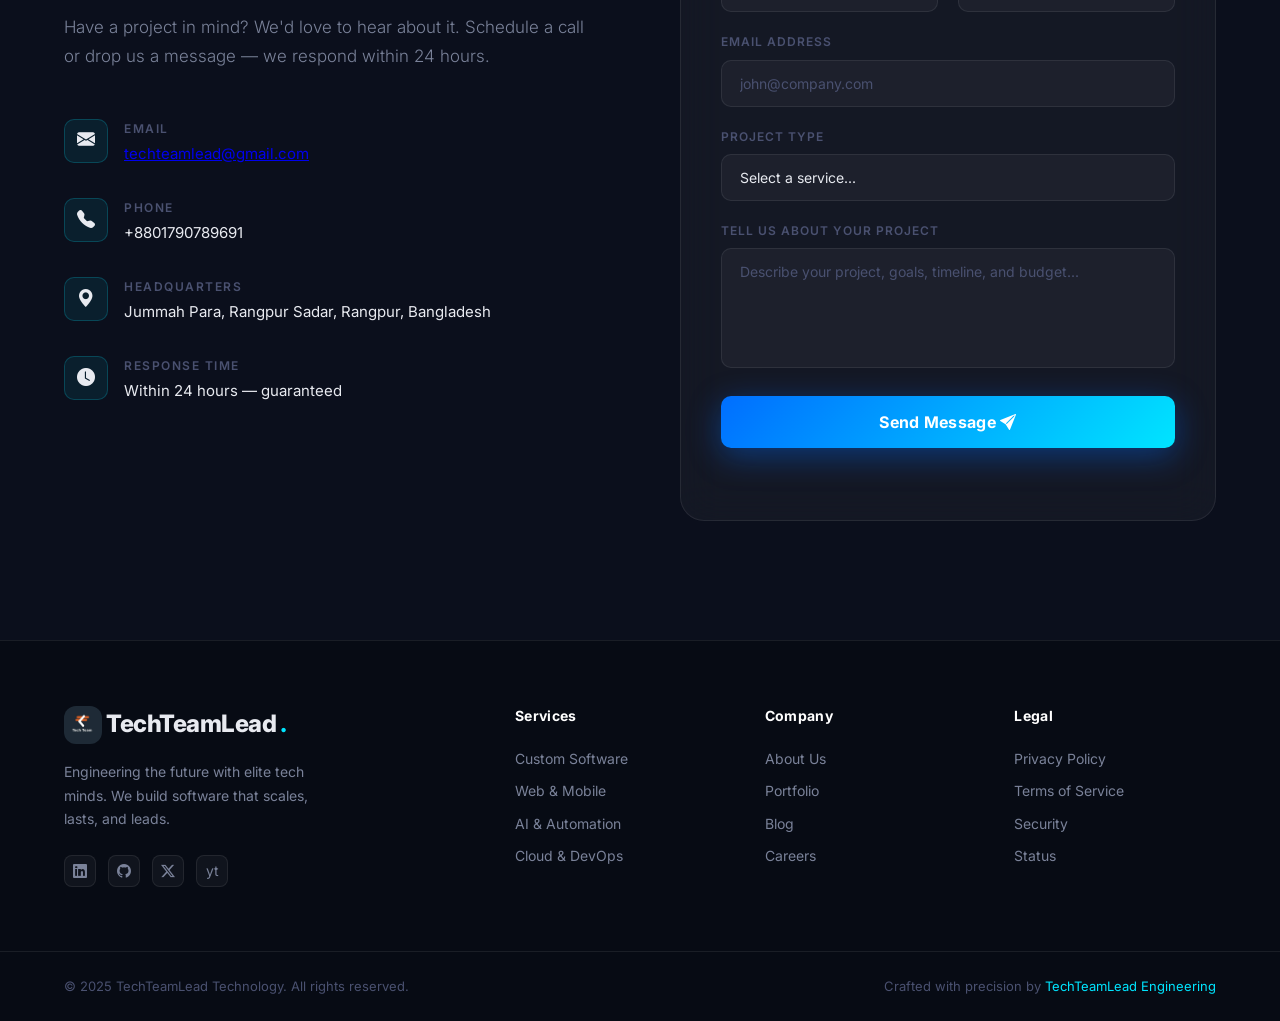
==== commit 3e168612: "update mobile brand description in navbar" ====
--- a/index.html
+++ b/index.html
@@ -164,7 +164,7 @@
       <div class="nav-mobile-header">
         <div class="nav-mobile-brand">
           <span>Tech Team Lead</span>
-          <span>Bangladesh based engineering team</span>
+          <span>Bangladesh based Web developer Team</span>
         </div>
         <div class="nav-mobile-status">
           <span class="nav-status-dot"></span>
